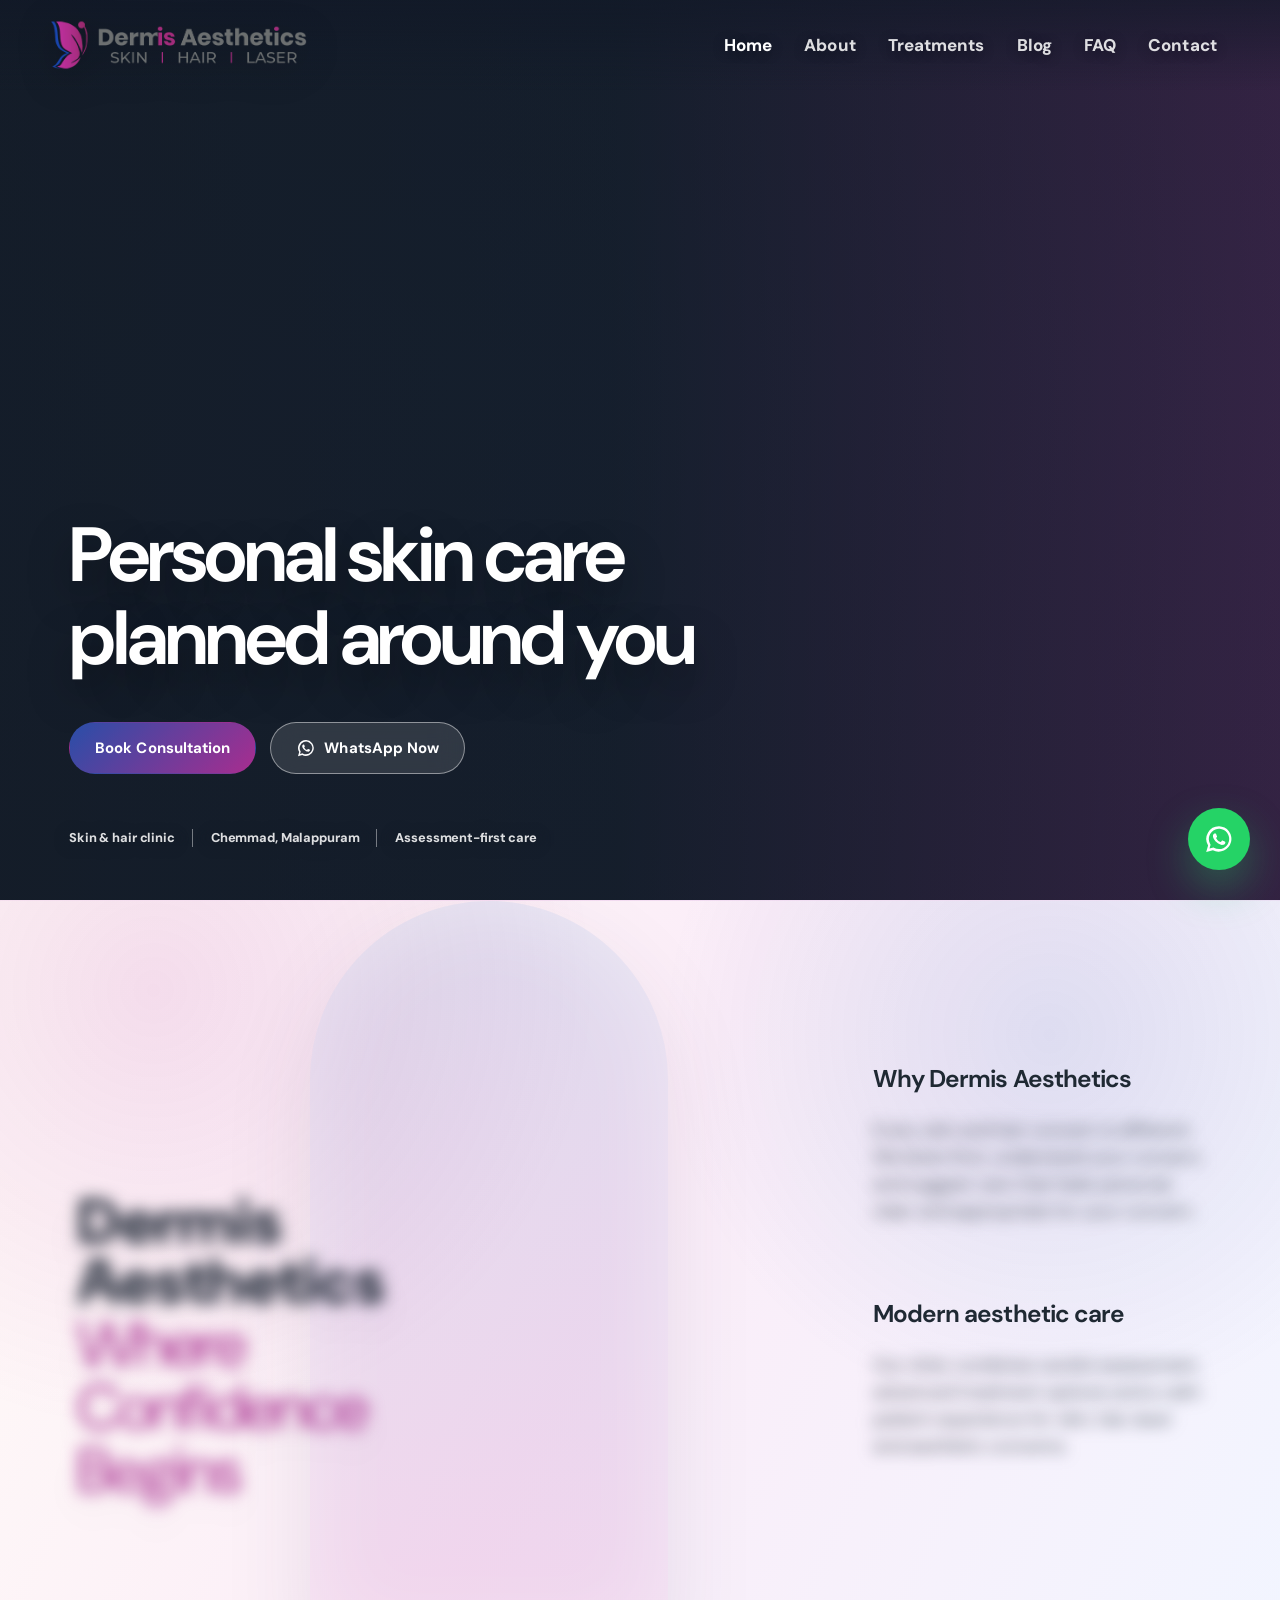
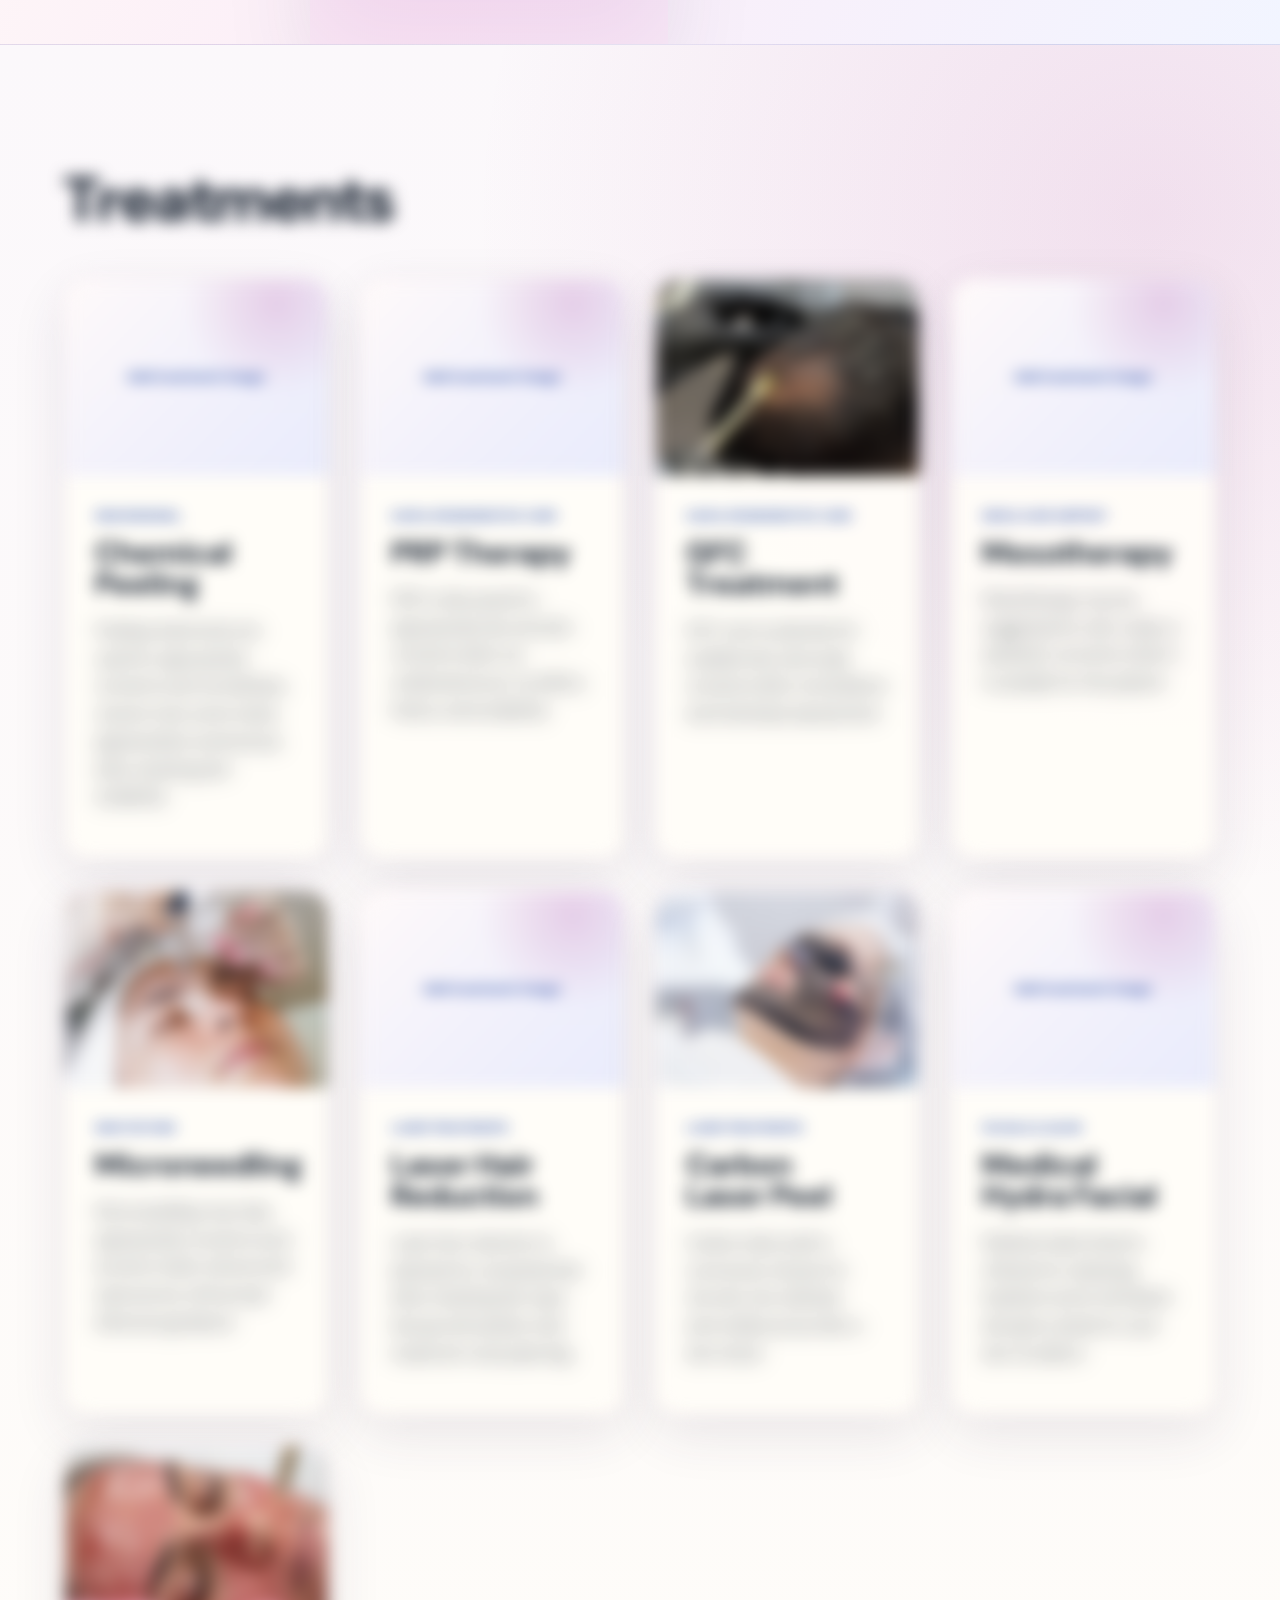
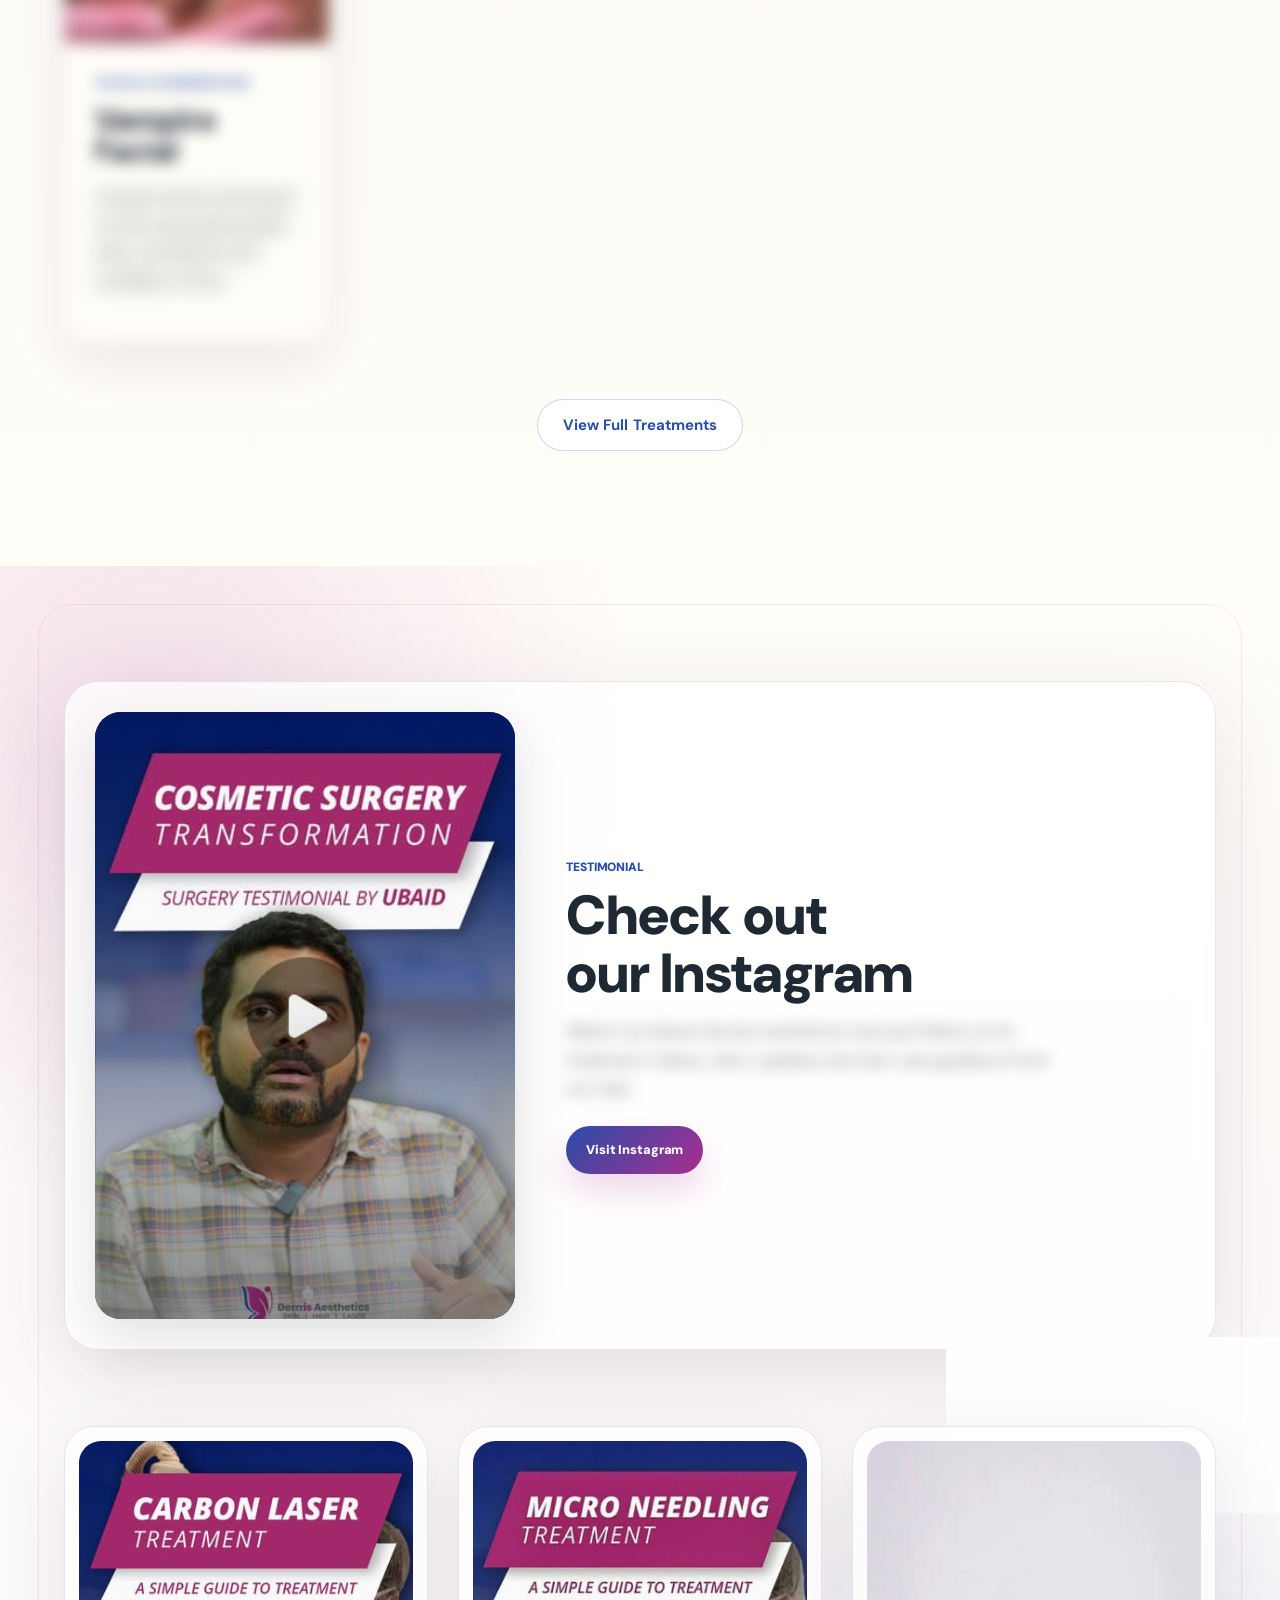
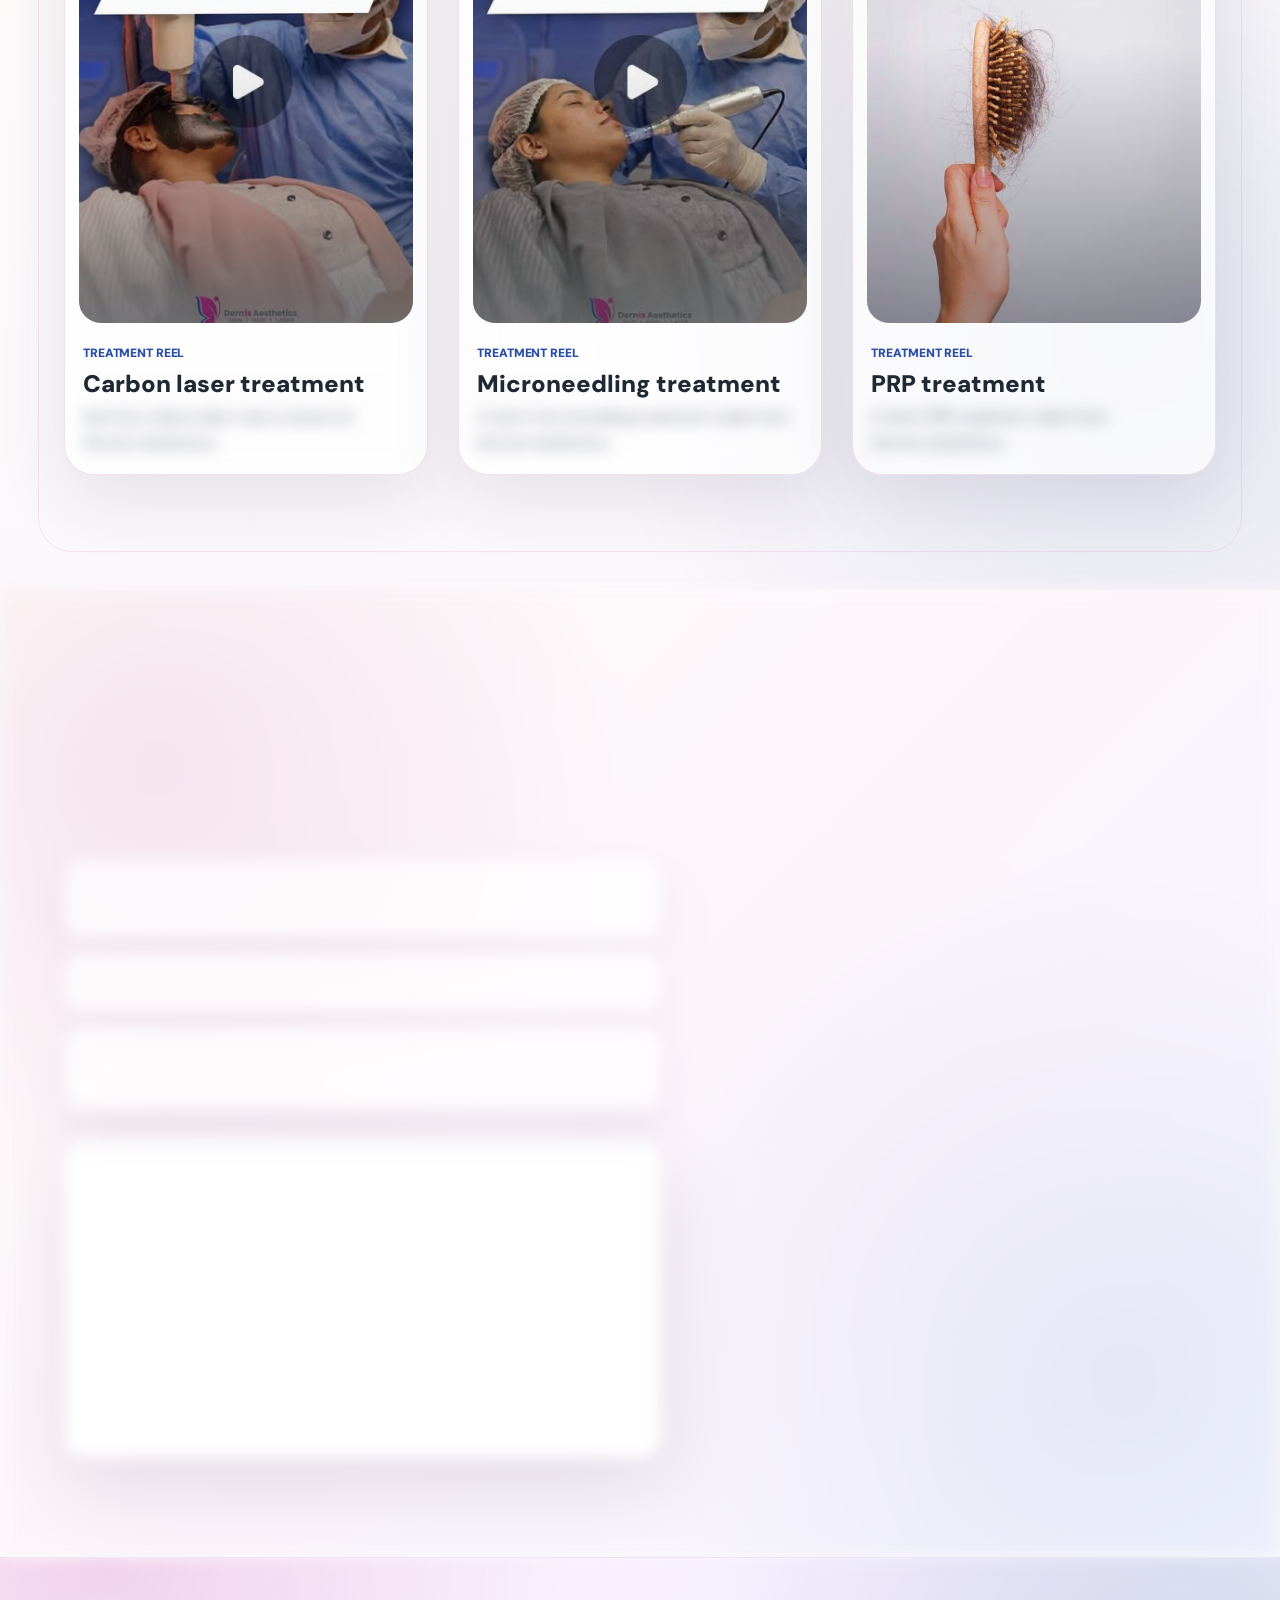
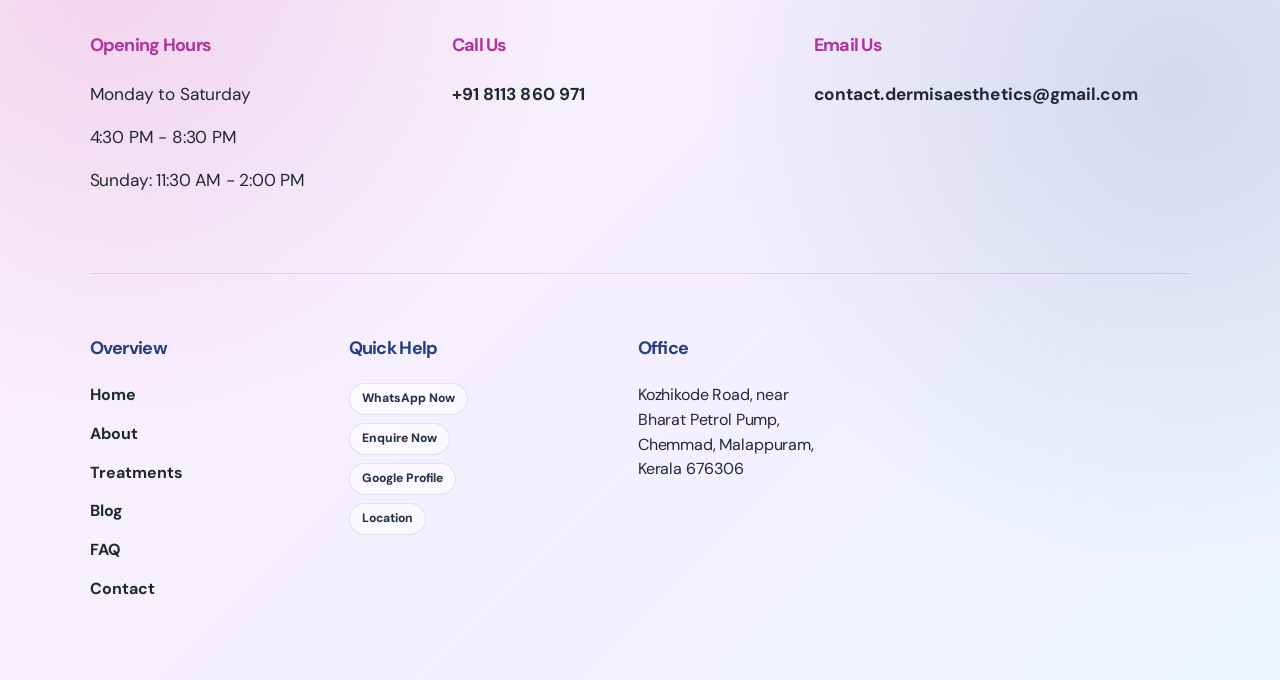
==== index.html @ 9f1a76de "Set about hero background white" ====
﻿<!DOCTYPE html>
<html lang="en">
<head>
  <meta charset="UTF-8">
  <meta name="viewport" content="width=device-width, initial-scale=1.0">
  <script>
    if (window.location.pathname.endsWith('/index.html')) {
      window.history.replaceState(null, '', window.location.pathname.replace(/index\.html$/, '') + window.location.search + window.location.hash);
    }
  </script>
  <link rel="icon" type="image/png" sizes="512x512" href="/favicon.png?v=1">
  <link rel="apple-touch-icon" sizes="180x180" href="/apple-touch-icon.png?v=1">
  <link rel="shortcut icon" href="/favicon.png?v=1">
  <title>Skin &amp; Hair Clinic in Chemmad, Malappuram | Dermis Aesthetics</title>
  <meta name="description" content="Dermis Aesthetics is a skin and hair clinic in Chemmad, Malappuram offering acne care, pigmentation treatment, dandruff care, laser hair reduction and aesthetic skin treatments.">
  <link rel="preconnect" href="https://fonts.googleapis.com">
  <link rel="preconnect" href="https://fonts.gstatic.com" crossorigin>
  <link rel="stylesheet" href="https://fonts.googleapis.com/css2?family=DM+Sans:opsz,wght@9..40,400;9..40,500;9..40,600;9..40,700;9..40,800&family=Fraunces:opsz,wght,SOFT,WONK@9..144,500..800,40..100,0..1&display=swap">
  <link rel="preconnect" href="https://images.unsplash.com">
  <link rel="preload" as="image" href="assets/images/clinic-hero-mobile.webp" media="(max-width: 760px)" fetchpriority="high">
  <link rel="stylesheet" href="assets/css/styles.css?v=236">
  <script type="application/ld+json">
    {
      "@context": "https://schema.org",
      "@type": "LocalBusiness",
      "name": "Dermis Aesthetics",
      "description": "Dermis Aesthetics is a skin, hair, laser and aesthetic clinic providing assessment-led care for acne, pigmentation, scalp concerns, skin rejuvenation and laser treatments.",
      "address": {
        "@type": "PostalAddress",
        "streetAddress": "Kozhikode Road, near Bharat Petrol Pump",
        "addressLocality": "Chemmad",
        "addressRegion": "Kerala",
        "postalCode": "676306",
        "addressCountry": "IN"
      },
      "telephone": "+91 8113 860 971",
      "areaServed": ["Chemmad", "Malappuram", "Kottakkal", "Kondotty", "Chelari", "Muniyoor", "Thalappara", "Padikkal", "Chettipadi", "Parappanangadi"],
      "url": "https://dermisaestheticsclinic.com"
    }
  </script>
</head>
<body data-page="home">
  <div id="site-root"></div>
  <script src="assets/js/site-data.js?v=266"></script>
  <script src="assets/js/app.js?v=272"></script>
</body>
</html>
---- assets/css/styles.css ----
﻿:root {
  --ink: #1f2933;
  --muted: #66707a;
  --line: #e7dce8;
  --soft: #f5e7f4;
  --surface: #fffdf8;
  --paper: #fbf8fb;
  --accent: #a82d8f;
  --accent-dark: #294ea8;
  --accent-deep: #1e3f8f;
  --gold: #b78a3b;
  --warm: #f1d6ef;
  --shadow: 0 24px 70px rgba(58, 47, 86, 0.14);
  --font-heading: "Fraunces", Georgia, serif;
  --font-body: "DM Sans", Inter, "Segoe UI", Arial, sans-serif;
}

* {
  box-sizing: border-box;
}

html,
body {
  max-width: 100%;
  overflow-x: clip;
  overscroll-behavior-x: none;
}

body {
  margin: 0;
  color: var(--ink);
  font-family: var(--font-body);
  line-height: 1.6;
  background: var(--paper);
}

a {
  color: inherit;
}

.site-header {
  position: sticky;
  top: 0;
  z-index: 10;
  display: flex;
  align-items: center;
  justify-content: space-between;
  gap: 24px;
  min-height: 84px;
  padding: 14px clamp(18px, 4vw, 64px);
  background: rgba(251, 248, 251, 0.94);
  border-bottom: 1px solid var(--line);
  box-shadow: 0 10px 34px rgba(31, 41, 51, 0.06);
  backdrop-filter: blur(14px);
  width: 100%;
}

body[data-page="home"] .site-header {
  position: absolute;
  background: transparent;
  border-bottom: 0;
  box-shadow: none;
  backdrop-filter: none;
}

body[data-page="home"] .site-header::before {
  content: "";
  position: absolute;
  inset: 0;
  z-index: -1;
  pointer-events: none;
  background: linear-gradient(180deg, rgba(17, 22, 30, 0.38), rgba(17, 22, 30, 0));
}

body[data-page="home"] .site-header .site-logo {
  filter: brightness(1.08) contrast(1.08) drop-shadow(0 8px 18px rgba(0, 0, 0, 0.28));
}

body[data-page="home"] .site-header .nav a {
  color: rgba(255, 255, 255, 0.86);
  text-shadow: 0 2px 12px rgba(0, 0, 0, 0.34);
}

body[data-page="home"] .site-header .nav a:hover,
body[data-page="home"] .site-header .nav a.active {
  color: #ffffff;
}

body[data-page="home"] .site-header .nav-cta {
  display: none !important;
}

.logo-container {
  display: inline-flex;
  align-items: center;
  justify-content: flex-start;
  min-width: 220px;
  padding: 4px 0;
  text-decoration: none;
}

.site-logo {
  display: block;
  width: auto;
  height: clamp(48px, 4vw, 56px);
  max-width: min(300px, 36vw);
  object-fit: contain;
}

.brand-copy {
  display: grid;
  gap: 2px;
  margin-left: 12px;
  line-height: 1.05;
  color: var(--charcoal, var(--ink));
}

.brand-copy strong {
  font-family: var(--font-body);
  font-size: clamp(18px, 2vw, 24px);
  font-weight: 800;
  letter-spacing: 0;
  white-space: nowrap;
}

.brand-copy em {
  font-style: normal;
  font-size: 12px;
  font-weight: 700;
  letter-spacing: 0.14em;
  text-transform: uppercase;
  color: var(--muted);
  white-space: nowrap;
}

body[data-page="home"] .site-header .brand-copy {
  color: rgba(255, 255, 255, 0.96);
  text-shadow: 0 2px 12px rgba(0, 0, 0, 0.34);
}

body[data-page="home"] .site-header .brand-copy em {
  color: rgba(255, 255, 255, 0.74);
}
.header-right {
  display: flex;
  align-items: center;
  gap: 12px;
}

.menu-toggle {
  display: none;
}

.sr-only {
  position: absolute;
  width: 1px;
  height: 1px;
  padding: 0;
  margin: -1px;
  overflow: hidden;
  clip: rect(0, 0, 0, 0);
  white-space: nowrap;
  border: 0;
}

.nav {
  display: flex;
  flex-wrap: nowrap;
  justify-content: flex-end;
  gap: 0;
}

.nav a {
  padding: 8px 9px;
  color: var(--muted);
  font-size: 14px;
  font-weight: 700;
  text-decoration: none;
}

.nav a:hover,
.nav a.active {
  color: var(--accent);
}

.nav-cta {
  display: inline-flex;
  align-items: center;
  justify-content: center;
  min-height: 42px;
  padding: 10px 14px;
  border-radius: 999px;
  color: #ffffff;
  background: linear-gradient(135deg, var(--accent-dark), var(--accent));
  font-size: 14px;
  font-weight: 800;
  text-decoration: none;
  white-space: nowrap;
}

.hero {
  min-height: 680px;
  display: grid;
  grid-template-columns: minmax(0, 1.15fr) minmax(280px, 0.85fr);
  gap: clamp(28px, 6vw, 88px);
  align-items: stretch;
  padding: clamp(64px, 9vw, 120px) clamp(18px, 5vw, 72px);
  color: var(--ink);
  background:
    radial-gradient(circle at top right, rgba(168, 45, 143, 0.18), transparent 42%),
    radial-gradient(circle at 70% 35%, rgba(41, 78, 168, 0.12), transparent 36%),
    linear-gradient(135deg, #fffdf8 0%, #f8eef7 100%);
  overflow: hidden;
}

.hero-full-cover {
  position: relative;
  min-height: calc(100vh - 84px);
  grid-template-columns: minmax(0, 860px);
  align-items: center;
  color: #ffffff;
  background: #202734;
}

.hero-video,
.hero-overlay {
  position: absolute;
  inset: 0;
}

.hero-video {
  width: 100%;
  height: 100%;
  object-fit: cover;
  z-index: 0;
}

.hero-overlay {
  z-index: 1;
  background:
    linear-gradient(90deg, rgba(31, 41, 51, 0.78), rgba(31, 41, 51, 0.48), rgba(168, 45, 143, 0.2));
}

.hero-full-cover .hero-content {
  position: relative;
  z-index: 2;
  max-width: 820px;
}

.hero-full-cover h1,
.hero-full-cover p {
  color: #ffffff;
}

.hero-full-cover .eyebrow {
  color: #f1d6ef;
}

.hero-full-cover .button.secondary {
  color: #ffffff;
  border-color: rgba(255, 255, 255, 0.46);
  background: rgba(255, 255, 255, 0.12);
}

.hero-panel {
  display: none !important;
}

.hero-content {
  display: flex;
  flex-direction: column;
  justify-content: center;
  max-width: 790px;
}

.hero h1,
.page-hero h1 {
  margin: 0;
  max-width: 930px;
  font-size: clamp(38px, 6vw, 72px);
  line-height: 1.04;
  letter-spacing: 0;
}

.hero p,
.page-hero p {
  max-width: 720px;
  font-size: 18px;
}

.eyebrow {
  margin: 0 0 14px;
  color: var(--accent);
  font-size: 13px;
  font-weight: 800;
  letter-spacing: 0;
  text-transform: uppercase;
}

.hero .eyebrow {
  color: var(--accent);
}

.actions {
  display: flex;
  flex-wrap: wrap;
  gap: 12px;
  margin-top: 30px;
}

.button {
  display: inline-flex;
  align-items: center;
  justify-content: center;
  gap: 8px;
  min-height: 46px;
  padding: 12px 18px;
  border: 1px solid transparent;
  border-radius: 999px;
  font-weight: 800;
  text-decoration: none;
}

.whatsapp-icon {
  width: 20px;
  height: 20px;
  flex: 0 0 auto;
  fill: currentColor;
}

.whatsapp-link {
  display: inline-flex;
  align-items: center;
  gap: 6px;
  color: var(--accent-dark);
  font-weight: 800;
  text-decoration: none;
}

.whatsapp-link .whatsapp-icon {
  color: #25d366;
}

.button.primary {
  color: #ffffff;
  background: linear-gradient(135deg, var(--accent-dark), var(--accent));
}

.button.primary:hover {
  background: linear-gradient(135deg, var(--accent-deep), #8e277b);
}

.whatsapp-button.primary {
  background: linear-gradient(135deg, #25d366, var(--accent-dark));
}

.whatsapp-button.primary:hover {
  background: linear-gradient(135deg, #1eb95a, var(--accent-deep));
}

.button.secondary {
  color: var(--accent-dark);
  border-color: rgba(41, 78, 168, 0.22);
  background: rgba(255, 255, 255, 0.72);
}

.button.outline {
  color: var(--accent-dark);
  border-color: rgba(168, 45, 143, 0.28);
  background: transparent;
}

.section,
.page-hero {
  padding: clamp(44px, 7vw, 86px) clamp(18px, 5vw, 72px);
  width: 100%;
  overflow: hidden;
}

.clinic-note {
  padding: 22px clamp(18px, 5vw, 72px);
  color: var(--muted);
  background: rgba(255, 253, 248, 0.86);
  border-top: 1px solid var(--line);
  border-bottom: 1px solid var(--line);
}

.clinic-note p {
  max-width: 980px;
  margin: 0;
  font-size: 16px;
}

.page-hero {
  background:
    radial-gradient(circle at top right, rgba(41, 78, 168, 0.11), transparent 36%),
    linear-gradient(135deg, var(--soft), var(--paper));
}

.about-hero {
  display: grid;
  grid-template-columns: minmax(0, 1.15fr) minmax(280px, 0.85fr);
  gap: clamp(28px, 5vw, 72px);
  align-items: center;
}

.about-hero h1 {
  max-width: 820px;
  font-size: clamp(36px, 5vw, 60px);
  line-height: 1.12;
}

.about-hero p:not(.eyebrow) {
  margin-top: 24px;
  line-height: 1.75;
}

.about-hero-image {
  display: block;
  width: 100%;
  aspect-ratio: 4 / 3;
  border-radius: 28px;
  object-fit: cover;
  box-shadow: var(--shadow);
}

.section h2,
.section h3 {
  margin-top: 0;
  line-height: 1.2;
}

.intro-grid,
.split,
.contact-grid {
  display: grid;
  grid-template-columns: minmax(0, 1fr) minmax(0, 1fr);
  gap: clamp(24px, 5vw, 72px);
  align-items: start;
}

.intro-grid h2,
.split h2,
.citation-list h2 {
  font-size: clamp(28px, 4vw, 44px);
}

.cards,
.treatment-list,
.result-grid,
.testimonial-grid {
  display: grid;
  grid-template-columns: repeat(auto-fit, minmax(260px, 1fr));
  gap: 18px;
}

.card,
.contact-card,
.info-panel,
.faq details {
  border: 1px solid var(--line);
  border-radius: 22px;
  background: rgba(255, 253, 248, 0.92);
}

.card,
.contact-card,
.info-panel {
  padding: 24px;
}

.about-content .info-panel {
  padding: 30px;
  border-radius: 26px;
  box-shadow: var(--shadow);
}

.about-content .info-panel h3 {
  font-size: 24px;
}

.about-content .info-panel a {
  color: var(--accent-dark);
  font-weight: 900;
  text-decoration: none;
}

.service-area-text {
  color: var(--muted);
}

.about-story {
  background: rgba(255, 253, 248, 0.9);
}

.about-story-copy {
  max-width: 980px;
}

.about-story-copy p {
  margin: 0 0 20px;
  color: var(--ink);
  font-size: 18px;
  line-height: 1.82;
}

.card {
  min-height: 210px;
  box-shadow: var(--shadow);
  padding: 0;
  overflow: hidden;
}

.card-media {
  position: relative;
  aspect-ratio: 16 / 10;
  overflow: hidden;
  background: linear-gradient(135deg, #f5e7f4, #e8ecfb);
}

.card-media img {
  display: block;
  width: 100%;
  height: 100%;
  object-fit: cover;
  filter: saturate(0.95) contrast(0.98);
  transition: transform 280ms ease;
}

.card-media.image-missing::before {
  content: "Add treatment image";
  position: absolute;
  inset: 0;
  display: grid;
  place-items: center;
  color: var(--accent-dark);
  font-weight: 900;
  background:
    radial-gradient(circle at 80% 12%, rgba(168, 45, 143, 0.18), transparent 34%),
    linear-gradient(135deg, rgba(255, 253, 248, 0.5), rgba(232, 236, 251, 0.86));
}

.card:hover .card-media img {
  transform: scale(1.04);
}

.treatment-visual {
  display: grid;
  place-items: center;
  align-content: center;
  gap: 10px;
  width: 100%;
  height: 100%;
  padding: 22px;
  color: var(--accent-dark);
  background:
    radial-gradient(circle at 80% 12%, rgba(168, 45, 143, 0.18), transparent 34%),
    linear-gradient(135deg, rgba(255, 253, 248, 0.5), rgba(232, 236, 251, 0.86));
}

.treatment-visual svg {
  width: 86px;
  height: 86px;
  fill: none;
  stroke: currentColor;
  stroke-width: 7;
  stroke-linecap: round;
  stroke-linejoin: round;
  transition: transform 280ms ease;
}

.treatment-visual span {
  color: var(--ink);
  font-size: 15px;
  font-weight: 900;
  text-align: center;
}

.card:hover .treatment-visual svg {
  transform: scale(1.04);
}

.card-body {
  padding: 24px;
}

.card-kicker {
  display: inline-flex;
  margin-bottom: 12px;
  color: var(--accent-dark);
  font-size: 12px;
  font-weight: 900;
  letter-spacing: 0;
  text-transform: uppercase;
}

.why-hero {
  position: relative;
  min-height: calc(100vh - 84px);
  display: grid;
  align-content: center;
  gap: clamp(32px, 5vw, 58px);
  padding: clamp(92px, 11vw, 140px) clamp(18px, 5vw, 72px) clamp(52px, 7vw, 88px);
  color: #ffffff;
  background:
    linear-gradient(180deg, rgba(31, 41, 51, 0.4), rgba(31, 41, 51, 0.72)),
    linear-gradient(90deg, rgba(41, 78, 168, 0.28), rgba(168, 45, 143, 0.26)),
    url("../images/clinic-hero.jpg") center / cover;
  overflow: hidden;
}

.why-hero::after {
  content: "";
  position: absolute;
  inset: 0;
  pointer-events: none;
  background: radial-gradient(circle at top right, rgba(168, 45, 143, 0.24), transparent 38%);
}

.why-hero-inner,
.why-grid {
  position: relative;
  z-index: 1;
}

.why-hero-inner {
  max-width: 980px;
  margin: 0 auto;
  text-align: center;
}

.why-hero-inner .eyebrow {
  color: #f1d6ef;
}

.why-hero h1 {
  margin: 0;
  font-size: clamp(42px, 7vw, 92px);
  line-height: 1.02;
}

.why-hero h1 strong {
  font-weight: 900;
}

.why-hero p:not(.eyebrow) {
  max-width: 760px;
  margin: 22px auto 0;
  color: rgba(255, 255, 255, 0.86);
  font-size: clamp(17px, 2vw, 22px);
}

.why-grid {
  display: grid;
  grid-template-columns: repeat(4, minmax(0, 1fr));
  gap: 18px;
}

.why-card {
  min-height: 250px;
  display: flex;
  flex-direction: column;
  align-items: center;
  justify-content: center;
  padding: 28px 22px;
  border: 1px solid rgba(168, 45, 143, 0.14);
  border-radius: 18px;
  text-align: center;
  background: linear-gradient(180deg, rgba(255, 255, 255, 0.96), rgba(245, 231, 244, 0.7));
  box-shadow: 0 24px 70px rgba(58, 47, 86, 0.12);
  backdrop-filter: blur(16px);
}

.why-card svg {
  width: 62px;
  height: 62px;
  margin-bottom: 18px;
  fill: none;
  stroke: var(--accent-dark);
  stroke-width: 6;
  stroke-linecap: round;
  stroke-linejoin: round;
}

.why-card h2 {
  margin: 0 0 12px;
  color: var(--ink);
  font-size: 21px;
  line-height: 1.2;
}

.why-card p {
  margin: 0;
  color: var(--muted);
  font-size: 16px;
  line-height: 1.6;
}

.why-detail {
  display: grid;
  grid-template-columns: minmax(0, 0.9fr) minmax(0, 1.1fr);
  gap: clamp(28px, 6vw, 84px);
  align-items: start;
  background: rgba(255, 253, 248, 0.9);
}

.why-detail h2 {
  max-width: 620px;
  font-size: clamp(32px, 4vw, 56px);
}

.why-detail p:not(.eyebrow) {
  margin-top: 0;
  color: var(--ink);
  font-size: 18px;
  line-height: 1.82;
}

.check-list {
  margin: 0;
  padding: 0;
  list-style: none;
}

.check-list li {
  margin-bottom: 12px;
  padding-left: 28px;
  position: relative;
}

.check-list li::before {
  position: absolute;
  left: 0;
  content: "\2713";
  color: var(--accent);
  font-weight: 800;
}

.check-list.columns {
  columns: 2;
}

.cta-band {
  color: #ffffff;
  background: var(--accent-dark);
}

.expertise-section {
  background: #ffffff;
}

.result-card,
.testimonial-card {
  padding: 22px;
  border: 1px solid var(--line);
  border-radius: 24px;
  background: rgba(255, 253, 248, 0.9);
  box-shadow: var(--shadow);
}

.result-placeholder {
  display: grid;
  grid-template-columns: 1fr 1fr;
  min-height: 190px;
  border-radius: 18px;
  overflow: hidden;
  background: linear-gradient(135deg, #f5e7f4, #e8ecfb);
}

.result-placeholder span {
  display: grid;
  place-items: center;
  color: var(--accent-dark);
  font-weight: 800;
}

.result-placeholder span + span {
  border-left: 1px solid rgba(41, 78, 168, 0.18);
}

.testimonial-card p {
  margin-top: 0;
  font-size: 17px;
}

.testimonial-card .stars {
  margin-bottom: 12px;
  color: var(--gold);
  font-size: 18px;
  letter-spacing: 0;
}

.testimonial-card span {
  display: block;
  margin-top: 6px;
  color: var(--muted);
  font-size: 13px;
  font-weight: 700;
}

.review-actions {
  display: flex;
  flex-wrap: wrap;
  gap: 12px;
  margin-top: 28px;
}

.contact-actions {
  display: flex;
  flex-wrap: wrap;
  gap: 12px;
  margin: 22px 0;
}

.hours-block {
  margin-top: 16px;
  padding: 18px;
  border: 1px solid rgba(168, 45, 143, 0.18);
  border-radius: 18px;
  background:
    radial-gradient(circle at top right, rgba(168, 45, 143, 0.08), transparent 34%),
    rgba(245, 231, 244, 0.42);
}

.clinic-hours p {
  display: grid;
  grid-template-columns: minmax(120px, 1fr) minmax(150px, auto);
  align-items: baseline;
  gap: 18px;
  margin: 8px 0 0;
  color: var(--ink);
}

.clinic-hours strong {
  color: var(--accent-dark);
}

.clinic-hours span {
  font-weight: 800;
  text-align: right;
  white-space: nowrap;
}

@media (max-width: 430px) {
  .clinic-hours p {
    grid-template-columns: 1fr;
    gap: 2px;
  }

  .clinic-hours span {
    text-align: left;
  }
}

.contact-home {
  background:
    radial-gradient(circle at top right, rgba(168, 45, 143, 0.13), transparent 34%),
    linear-gradient(135deg, #ffffff, var(--soft));
}

.map-placeholder {
  min-height: 360px;
  display: grid;
  place-items: center;
  align-content: center;
  padding: 28px;
  border: 1px dashed rgba(168, 45, 143, 0.35);
  border-radius: 28px;
  color: var(--accent-dark);
  background: rgba(255, 253, 248, 0.82);
  text-align: center;
}

.map-placeholder span {
  font-size: 24px;
  font-weight: 900;
}

.cta-band .button.primary {
  color: var(--accent-dark);
  background: #ffffff;
}

.faq {
  max-width: 900px;
}

.faq details {
  margin-bottom: 12px;
  padding: 18px 22px;
}

.faq summary {
  cursor: pointer;
  font-size: 18px;
  font-weight: 800;
}

.map-wrap iframe {
  display: block;
  width: 100%;
  min-height: 380px;
  border-radius: 28px;
  box-shadow: var(--shadow);
  position: relative;
  z-index: 1;
  background: transparent;
}

.home-map iframe {
  min-height: 460px;
}

.map-wrap {
  position: relative;
  min-height: 380px;
  border-radius: 28px;
  overflow: hidden;
  background: rgba(255, 253, 248, 0.82);
  max-width: 100%;
}

.home-map {
  min-height: 460px;
}

.map-fallback {
  position: absolute;
  inset: 0;
  z-index: 0;
  display: grid;
  place-items: center;
  align-content: center;
  gap: 12px;
  padding: 28px;
  color: var(--accent-dark);
  text-align: center;
  background:
    radial-gradient(circle at 80% 12%, rgba(168, 45, 143, 0.14), transparent 34%),
    linear-gradient(135deg, rgba(255, 253, 248, 0.8), rgba(232, 236, 251, 0.86));
}

.map-fallback strong {
  font-size: 24px;
}

.map-fallback span {
  max-width: 360px;
  color: var(--ink);
}

.site-footer {
  display: block;
  padding: 0 clamp(18px, 5vw, 72px) 46px;
  color: #ffffff;
  background: linear-gradient(135deg, #202734, #253f82 58%, #7d2870);
}

.footer-logo {
  display: block;
  width: auto;
  height: 72px;
  max-width: 300px;
  object-fit: contain;
  filter: brightness(0) invert(1);
}

.footer-top {
  display: grid;
  grid-template-columns: minmax(220px, 1fr) auto auto;
  gap: clamp(24px, 5vw, 70px);
  align-items: center;
  padding: 56px 0 42px;
  border-bottom: 1px solid rgba(255, 255, 255, 0.18);
}

.footer-nav {
  display: flex;
  flex-wrap: wrap;
  justify-content: center;
  gap: 24px;
}

.footer-cta {
  display: inline-flex;
  align-items: center;
  justify-content: center;
  min-height: 46px;
  padding: 12px 20px;
  border-radius: 8px;
  color: var(--ink);
  background: #fffdf8;
  font-weight: 800;
  text-decoration: none;
  white-space: nowrap;
}

.footer-main {
  display: grid;
  grid-template-columns: 1fr 1.1fr 0.8fr;
  gap: clamp(28px, 6vw, 90px);
  padding-top: 42px;
}

.site-footer h3,
.site-footer p {
  margin: 6px 0 0;
}

.site-footer h3 {
  margin-bottom: 22px;
  font-size: 24px;
}

.site-footer p {
  color: rgba(255, 255, 255, 0.88);
}

.site-footer a {
  color: #ffffff;
  text-decoration: none;
}

.footer-link-list {
  display: grid;
  gap: 14px;
}

.footer-hours {
  margin: 18px 0;
  padding: 16px;
  border: 1px solid rgba(255, 255, 255, 0.18);
  border-radius: 18px;
  background: rgba(255, 255, 255, 0.08);
}

.footer-hours > strong {
  display: block;
  margin-bottom: 10px;
}

.footer-hours p {
  display: grid;
  grid-template-columns: minmax(150px, 1fr) auto;
  gap: 14px;
  margin: 8px 0 0;
}

.footer-hours span {
  font-weight: 800;
}

.footer-hours em {
  font-style: normal;
  font-weight: 800;
  white-space: nowrap;
}


.service-links-section {
  background: linear-gradient(135deg, rgba(255, 255, 255, 0.96), rgba(248, 231, 246, 0.7));
}

.service-page-links {
  display: grid;
  grid-template-columns: repeat(5, minmax(0, 1fr));
  gap: 14px;
  max-width: 1180px;
  margin: 0 auto;
}

.service-page-links a {
  min-height: 74px;
  display: flex;
  align-items: center;
  justify-content: center;
  text-align: center;
  padding: 18px;
  border: 1px solid rgba(174, 43, 157, 0.16);
  border-radius: 22px;
  background: rgba(255, 255, 255, 0.82);
  color: var(--ink);
  font-weight: 800;
  text-decoration: none;
  box-shadow: 0 18px 44px rgba(33, 42, 58, 0.08);
  transition: transform 180ms ease, border-color 180ms ease, box-shadow 180ms ease;
}

.service-page-links a:hover {
  transform: translateY(-3px);
  border-color: rgba(174, 43, 157, 0.35);
  box-shadow: 0 24px 54px rgba(33, 42, 58, 0.12);
}

.service-detail .info-panel .check-list {
  margin-top: 18px;
}
@media (max-width: 900px) {
  .brand-copy {
    display: none;
  }

  body {
    width: 100%;
    overflow-x: hidden;
    touch-action: pan-y;
  }

  .site-header,
  .nav,
  .header-right,
  .footer-main,
  .footer-nav {
    justify-content: flex-start;
  }

  .site-header {
    position: static;
    display: grid;
    grid-template-columns: 1fr auto;
    align-items: center;
    gap: 12px;
    min-height: auto;
    padding: 14px 18px 14px;
  }

  body[data-page="home"] .site-header {
    position: absolute;
    left: 0;
    right: 0;
    min-height: 96px;
    padding: 16px 18px;
  }

  .footer-main {
    align-items: flex-start;
    flex-direction: column;
  }

  .header-right,
  .nav {
    flex-direction: column;
  }
  .header-right {
    grid-column: 1 / -1;
    display: none;
    width: 100%;
    gap: 0;
    padding: 12px 0 4px;
  }

  .header-right.is-open {
    display: flex;
  }

  .menu-toggle {
    display: inline-grid;
    place-items: center;
    gap: 4px;
    width: 44px;
    height: 44px;
    border: 1px solid rgba(168, 45, 143, 0.24);
    border-radius: 999px;
    color: var(--accent-dark);
    background: rgba(255, 255, 255, 0.76);
  }

  .menu-toggle span:not(.sr-only) {
    display: block;
    width: 18px;
    height: 2px;
    border-radius: 999px;
    background: currentColor;
  }

  .nav {
    width: 100%;
    gap: 0;
    overflow: visible;
    border: 1px solid var(--line);
    border-radius: 18px;
    background: rgba(255, 253, 248, 0.96);
    box-shadow: var(--shadow);
  }

  body[data-page="home"] .nav {
    border-color: rgba(255, 255, 255, 0.18);
    background: rgba(22, 27, 36, 0.82);
    box-shadow: 0 20px 54px rgba(0, 0, 0, 0.24);
    backdrop-filter: blur(16px);
  }

  .nav a {
    width: 100%;
    padding: 13px 16px;
    border-bottom: 1px solid var(--line);
    font-size: 15px;
    white-space: nowrap;
  }

  .nav a:last-child {
    border-bottom: 0;
  }

  .logo-container {
    min-width: 0;
  }

  .site-logo {
    height: clamp(38px, 10vw, 45px);
    max-width: min(250px, calc(100vw - 104px));
  }

  .nav-cta {
    display: none;
  }

  .hero {
    min-height: auto;
    grid-template-columns: 1fr;
    gap: 28px;
    padding: 38px 18px 56px;
    align-items: start;
    width: 100%;
  }

  .hero-full-cover {
    min-height: calc(100vh - 118px);
    background: #202734;
  }

  body[data-page="home"] .hero-full-cover {
    min-height: 100vh;
    padding-top: 148px;
  }

  .hero-overlay {
    background:
      linear-gradient(180deg, rgba(31, 41, 51, 0.78), rgba(31, 41, 51, 0.52), rgba(168, 45, 143, 0.28));
  }

  .hero h1 {
    max-width: 100%;
    font-size: clamp(32px, 9.6vw, 42px);
    line-height: 1.12;
    overflow-wrap: anywhere;
  }

  .hero p {
    max-width: 100%;
    font-size: 16px;
    line-height: 1.65;
  }

  .hero .eyebrow {
    font-size: 13px;
    line-height: 1.45;
    max-width: 92%;
  }

  .actions {
    display: grid;
    grid-template-columns: 1fr 1fr;
    gap: 12px;
    width: 100%;
  }

  .button {
    min-height: 50px;
    padding: 12px 16px;
    width: 100%;
    font-size: 15px;
    text-align: center;
  }

  .hero-content,
  .intro-grid,
  .split,
  .contact-grid,
  .cards,
  .treatment-list,
  .testimonial-grid,
  .map-wrap,
  .site-footer {
    max-width: 100%;
  }

  .footer-top,
  .footer-main {
    grid-template-columns: 1fr;
  }

  .footer-top {
    align-items: start;
  }

  .footer-nav {
    justify-content: start;
  }

  .footer-hours p {
    grid-template-columns: 1fr;
    gap: 2px;
  }

  .actions .button:nth-child(3) {
    grid-column: 1 / -1;
  }

  .about-hero {
    grid-template-columns: 1fr;
  }

  .intro-grid,
  .split,
  .contact-grid,
  .result-grid,
  .testimonial-grid,
  .why-detail {
    grid-template-columns: 1fr;
  }

  .why-hero {
    min-height: auto;
    padding: 104px 18px 54px;
  }

  .why-hero h1 {
    font-size: clamp(38px, 12vw, 58px);
  }

  .why-grid {
    grid-template-columns: repeat(2, minmax(0, 1fr));
    gap: 14px;
  }

  .why-card {
    min-height: 230px;
    padding: 22px 16px;
  }

  .why-card h2 {
  margin: 0 0 12px;
  color: var(--ink);
  font-size: 21px;
  line-height: 1.2;
}

  .why-card p {
  margin: 0;
  color: var(--muted);
  font-size: 16px;
  line-height: 1.6;
}

  .cards,
  .treatment-list {
    grid-template-columns: repeat(2, minmax(0, 1fr));
    gap: 14px;
  }

  .card-body {
    padding: 18px;
  }

  .card-kicker {
    font-size: 10px;
  }

  .card h3 {
    font-size: 20px;
  }

  .card p {
    font-size: 15px;
    line-height: 1.58;
  }

  .check-list.columns {
    columns: 1;
  }
}

@media (max-width: 430px) {
  .cards,
  .treatment-list,
  .why-grid {
    grid-template-columns: 1fr;
  }
}
.section-soft {
  background: rgba(245, 231, 244, 0.58);
}

.section-heading {
  max-width: 720px;
  margin-bottom: 30px;
}

.section-heading h2 {
  font-size: clamp(30px, 4vw, 48px);
}

.whatsapp-float {
  position: fixed;
  right: clamp(16px, 3vw, 30px);
  bottom: clamp(16px, 3vw, 30px);
  z-index: 39;
  width: 62px;
  height: 62px;
  display: grid;
  place-items: center;
  border: 0;
  border-radius: 999px;
  color: #ffffff;
  background: #25d366;
  box-shadow: 0 18px 42px rgba(37, 211, 102, 0.34);
  cursor: pointer;
  opacity: 0;
  transform: translateY(14px) scale(0.92);
  pointer-events: none;
  transition: opacity 220ms ease, transform 220ms ease, box-shadow 220ms ease;
}

.whatsapp-float.is-visible {
  opacity: 1;
  transform: translateY(0) scale(1);
  pointer-events: auto;
}

.whatsapp-float:hover {
  box-shadow: 0 22px 52px rgba(37, 211, 102, 0.42);
  transform: translateY(-2px) scale(1.02);
}

.whatsapp-float .whatsapp-icon {
  width: 32px;
  height: 32px;
}

.whatsapp-popup {
  position: fixed;
  right: clamp(14px, 3vw, 28px);
  bottom: clamp(14px, 3vw, 28px);
  z-index: 40;
  width: min(390px, calc(100vw - 28px));
  display: grid;
  grid-template-columns: auto 1fr;
  gap: 14px;
  padding: 18px;
  border: 1px solid rgba(37, 211, 102, 0.28);
  border-radius: 22px;
  color: var(--ink);
  background: rgba(255, 253, 248, 0.96);
  box-shadow: 0 24px 70px rgba(31, 41, 51, 0.22);
  backdrop-filter: blur(18px);
  opacity: 0;
  transform: translateY(18px) scale(0.98);
  pointer-events: none;
  transition: opacity 220ms ease, transform 220ms ease;
}

.whatsapp-popup.is-visible {
  opacity: 1;
  transform: translateY(0) scale(1);
  pointer-events: auto;
}

.whatsapp-popup-close {
  position: absolute;
  top: 10px;
  right: 10px;
  width: 30px;
  height: 30px;
  border: 0;
  border-radius: 999px;
  color: var(--muted);
  background: rgba(31, 41, 51, 0.06);
  font-size: 20px;
  line-height: 1;
  cursor: pointer;
}

.whatsapp-popup-icon {
  width: 46px;
  height: 46px;
  display: grid;
  place-items: center;
  border-radius: 999px;
  color: #ffffff;
  background: #25d366;
}

.whatsapp-popup-icon .whatsapp-icon {
  width: 24px;
  height: 24px;
}

.whatsapp-popup-copy {
  padding-right: 28px;
}

.whatsapp-popup-copy strong,
.whatsapp-popup-copy span {
  display: block;
}

.whatsapp-popup-copy strong {
  margin-bottom: 4px;
  font-size: 17px;
  line-height: 1.25;
}

.whatsapp-popup-copy span {
  color: var(--muted);
  font-size: 14px;
  line-height: 1.5;
}

.whatsapp-popup-field {
  grid-column: 1 / -1;
  display: grid;
  gap: 8px;
}

.whatsapp-popup-field span {
  color: var(--ink);
  font-size: 13px;
  font-weight: 900;
}

.whatsapp-popup-field textarea {
  width: 100%;
  min-height: 86px;
  resize: vertical;
  padding: 12px 14px;
  border: 1px solid rgba(37, 211, 102, 0.28);
  border-radius: 16px;
  color: var(--ink);
  background: rgba(255, 255, 255, 0.86);
  font: inherit;
  line-height: 1.45;
  outline: none;
}

.whatsapp-popup-field textarea:focus {
  border-color: #25d366;
  box-shadow: 0 0 0 4px rgba(37, 211, 102, 0.14);
}

.whatsapp-popup-button {
  grid-column: 1 / -1;
  display: inline-flex;
  align-items: center;
  justify-content: center;
  gap: 8px;
  min-height: 46px;
  border-radius: 999px;
  color: #ffffff;
  background: #25d366;
  font-weight: 900;
  text-decoration: none;
}

.whatsapp-popup-button .whatsapp-icon {
  width: 20px;
  height: 20px;
}

@media (max-width: 520px) {
  .whatsapp-popup {
    left: 18px;
    right: 18px;
    bottom: 18px;
    width: auto;
  }

  .whatsapp-float {
    right: 16px;
    bottom: 16px;
  }

  .whatsapp-chat-header {
    gap: 10px;
    padding: 12px;
  }

  .whatsapp-chat-avatar {
    width: 38px;
    height: 38px;
  }

  .whatsapp-chat-avatar .whatsapp-icon {
    width: 21px;
    height: 21px;
  }

  .whatsapp-chat-title strong {
    font-size: 15px;
  }

  .whatsapp-chatbox .whatsapp-popup-close {
    width: 34px;
    height: 34px;
  }

  .whatsapp-chat-body {
    min-height: 168px;
    max-height: 220px;
    padding: 12px;
    gap: 8px;
  }

  .whatsapp-bubble {
    max-width: 88%;
    padding: 8px 10px 17px;
    font-size: 13px;
    line-height: 1.4;
  }

  .whatsapp-chat-compose {
    padding: 10px;
  }

  .whatsapp-chat-input {
    min-height: 42px;
    max-height: 82px;
    padding: 10px 58px 10px 14px;
    font-size: 14px;
  }

  .whatsapp-chatbox .whatsapp-popup-button {
    right: 14px;
    bottom: 14px;
    width: 42px;
    min-width: 42px;
    height: 42px;
    min-height: 42px;
  }

  .whatsapp-chatbox .whatsapp-popup-button svg {
    width: 22px;
    height: 22px;
  }
}

.whatsapp-chatbox {
  width: min(390px, calc(100vw - 28px));
  display: flex;
  flex-direction: column;
  gap: 0;
  padding: 0;
  border: 1px solid rgba(7, 94, 84, 0.18);
  border-radius: 20px;
  background: #efe7dd;
  overflow: hidden;
  backdrop-filter: none;
}

.whatsapp-chat-header {
  display: grid;
  grid-template-columns: auto 1fr auto;
  align-items: center;
  gap: 12px;
  padding: 14px;
  color: #ffffff;
  background: #075e54;
}

.whatsapp-chat-avatar {
  width: 44px;
  height: 44px;
  display: grid;
  place-items: center;
  border-radius: 999px;
  color: #ffffff;
  background: #25d366;
}

.whatsapp-chat-avatar .whatsapp-icon {
  width: 24px;
  height: 24px;
}

.whatsapp-chat-title strong,
.whatsapp-chat-title span {
  display: block;
}

.whatsapp-chat-title strong {
  font-size: 16px;
  line-height: 1.2;
}

.whatsapp-chat-title span {
  margin-top: 2px;
  color: rgba(255, 255, 255, 0.76);
  font-size: 12px;
  line-height: 1.2;
}

.whatsapp-chatbox .whatsapp-popup-close {
  position: static;
  width: 36px;
  height: 36px;
  color: rgba(255, 255, 255, 0.9);
  background: rgba(255, 255, 255, 0.1);
}

.whatsapp-chat-body {
  min-height: 260px;
  display: flex;
  flex-direction: column;
  gap: 10px;
  padding: 18px 14px;
  background:
    radial-gradient(circle at 15% 20%, rgba(7, 94, 84, 0.06) 0 2px, transparent 3px),
    radial-gradient(circle at 85% 30%, rgba(7, 94, 84, 0.05) 0 2px, transparent 3px),
    radial-gradient(circle at 45% 75%, rgba(7, 94, 84, 0.05) 0 2px, transparent 3px),
    #efe7dd;
  background-size: 76px 76px;
}

.whatsapp-bubble {
  position: relative;
  max-width: 82%;
  padding: 10px 12px 18px;
  border-radius: 8px;
  font-size: 14px;
  line-height: 1.45;
  box-shadow: 0 1px 2px rgba(31, 41, 51, 0.1);
}

.whatsapp-bubble::after {
  content: "now";
  position: absolute;
  right: 10px;
  bottom: 4px;
  color: rgba(31, 41, 51, 0.42);
  font-size: 10px;
}

.whatsapp-bubble.incoming {
  align-self: flex-start;
  background: #ffffff;
}

.whatsapp-bubble.outgoing {
  align-self: flex-end;
  background: #dcf8c6;
}

.whatsapp-chat-compose {
  position: relative;
  display: block;
  padding: 12px;
  background: #f0f2f5;
}

.whatsapp-chat-input {
  width: 100%;
  min-height: 46px;
  max-height: 110px;
  resize: vertical;
  padding: 12px 70px 12px 14px;
  border: 0;
  border-radius: 24px;
  color: var(--ink);
  background: #ffffff;
  font: inherit;
  line-height: 1.45;
  outline: none;
}

.whatsapp-chatbox .whatsapp-popup-button {
  position: absolute;
  right: 18px;
  bottom: 18px;
  width: 48px;
  min-width: 48px;
  height: 48px;
  min-height: 48px;
  padding: 0;
  border-radius: 999px;
  background: #25d366;
  box-shadow: 0 10px 24px rgba(37, 211, 102, 0.28);
  z-index: 2;
}

.whatsapp-chatbox .whatsapp-popup-button svg {
  width: 25px;
  height: 25px;
  fill: #ffffff;
}








.reveal-ready .reveal-on-scroll {
  opacity: 0;
  transform: translateY(26px);
  filter: blur(8px);
  transition:
    opacity 720ms ease,
    transform 720ms cubic-bezier(0.2, 0.8, 0.2, 1),
    filter 720ms ease;
  transition-delay: var(--reveal-delay, 0ms);
  will-change: opacity, transform, filter;
}

.reveal-ready .reveal-on-scroll.is-visible {
  opacity: 1;
  transform: translateY(0);
  filter: blur(0);
}

@media (prefers-reduced-motion: reduce) {
  .reveal-ready .reveal-on-scroll {
    opacity: 1;
    transform: none;
    filter: none;
    transition: none;
  }
}



/* Premium typography refresh */
h1,
h2,
.why-hero h1,
.hero h1,
.page-hero h1,
.section-heading h2,
.intro-grid h2,
.split h2,
.citation-list h2 {
  font-family: var(--font-heading);
  font-weight: 400;
  letter-spacing: 0;
  line-height: 0.98;
}

.hero h1,
.page-hero h1 {
  font-size: clamp(46px, 7vw, 88px);
}

.section h2,
.section-heading h2,
.why-detail h2 {
  letter-spacing: 0;
  line-height: 1.04;
}

body,
.nav a,
.button,
.card,
.key-treatment-card,
.why-card,
.process-step,
.testimonial-card,
.whatsapp-popup {
  font-family: var(--font-body);
}

body {
  font-weight: 400;
  letter-spacing: 0;
}

p,
li,
summary,
.card-body p,
.key-treatment-card p,
.why-card p,
.process-step p {
  line-height: 1.75;
}

.eyebrow,
.card-kicker,
.key-treatment-card span,
.button,
.nav a,
.footer-nav a,
.footer-cta,
.nav-cta {
  font-weight: 800;
  letter-spacing: 0.02em;
}

.card h3,
.key-treatment-card h3,
.process-step h3,
.site-footer h3,
.info-panel h3,
.contact-card h2 {
  font-family: var(--font-body);
  font-weight: 800;
  letter-spacing: -0.01em;
}

@media (max-width: 760px) {
  .hero h1,
  .page-hero h1 {
    font-size: clamp(40px, 12vw, 56px);
    line-height: 0.98;
  }

  .section-heading h2,
  .intro-grid h2,
  .split h2,
  .citation-list h2,
  .why-detail h2 {
    font-size: clamp(34px, 10vw, 48px);
    line-height: 1.02;
  }
}

/* Brand structure refinement */
.hero-full-cover .hero-content {
  max-width: 960px;
  gap: 22px;
}

.hero-full-cover .eyebrow {
  width: fit-content;
  padding: 9px 14px;
  border: 1px solid rgba(255, 255, 255, 0.22);
  border-radius: 999px;
  background: rgba(255, 255, 255, 0.08);
  backdrop-filter: blur(12px);
}

.hero h1,
.page-hero h1 {
  font-variation-settings: "SOFT" 75, "WONK" 0;
  font-weight: 720;
  letter-spacing: -0.025em;
  line-height: 0.94;
}

.hero-full-cover h1 {
  max-width: 980px;
  font-size: clamp(54px, 7.6vw, 112px);
  text-wrap: balance;
}

.hero-full-cover .hero-content > p:not(.eyebrow) {
  max-width: 760px;
  font-size: clamp(18px, 1.7vw, 24px);
  line-height: 1.55;
  color: rgba(255, 255, 255, 0.9);
}

.section {
  padding-top: clamp(70px, 8vw, 118px);
  padding-bottom: clamp(70px, 8vw, 118px);
}

.section-heading {
  max-width: 860px;
  margin-bottom: clamp(34px, 4vw, 56px);
}

.section-heading h2,
.intro-grid h2,
.split h2,
.citation-list h2,
.why-detail h2 {
  font-family: var(--font-heading);
  font-variation-settings: "SOFT" 70, "WONK" 0;
  font-weight: 680;
  letter-spacing: -0.02em;
  line-height: 1;
  text-wrap: balance;
}

.home-intro {
  align-items: start;
  border-top: 1px solid rgba(168, 45, 143, 0.12);
  border-bottom: 1px solid rgba(168, 45, 143, 0.12);
}

.home-intro > p {
  max-width: 760px;
  font-size: clamp(18px, 1.5vw, 22px);
  line-height: 1.72;
  color: var(--muted);
}

.key-treatment-grid,
.why-home-grid,
.process-grid {
  gap: clamp(18px, 2.2vw, 28px);
}

.key-treatment-card,
.why-card,
.process-step,
.testimonial-card {
  border-radius: 18px;
  border: 1px solid rgba(168, 45, 143, 0.13);
  background: linear-gradient(180deg, rgba(255, 255, 255, 0.94), rgba(255, 251, 254, 0.82));
  box-shadow: 0 24px 70px rgba(58, 47, 86, 0.09);
}

.key-treatment-card {
  position: relative;
  min-height: 250px;
  padding: 30px;
  overflow: hidden;
}

.key-treatment-card::after {
  content: "";
  position: absolute;
  right: -36px;
  bottom: -48px;
  width: 140px;
  height: 140px;
  border-radius: 999px;
  background: radial-gradient(circle, rgba(168, 45, 143, 0.14), transparent 68%);
}

.key-treatment-card span,
.card-kicker,
.eyebrow {
  color: var(--accent-dark);
  font-size: 12px;
  font-weight: 800;
  letter-spacing: 0.12em;
  text-transform: uppercase;
}

.key-treatment-card h3 {
  margin-top: 22px;
  font-size: clamp(24px, 2vw, 32px);
  line-height: 1.08;
  letter-spacing: -0.025em;
}

.key-treatment-card p {
  margin-top: 16px;
  color: var(--muted);
  font-size: 16px;
}

.service-links-section {
  background: linear-gradient(135deg, rgba(35, 48, 70, 0.98), rgba(94, 45, 126, 0.94));
  color: #ffffff;
}

.service-links-section .eyebrow,
.service-links-section h2,
.service-links-section p {
  color: #ffffff;
}

.service-links-section .service-page-links a {
  color: #ffffff;
  border-color: rgba(255, 255, 255, 0.24);
  background: rgba(255, 255, 255, 0.08);
  backdrop-filter: blur(10px);
}

.why-card {
  padding: clamp(26px, 3vw, 38px);
}

.why-card h2 {
  font-family: var(--font-heading);
  font-size: clamp(28px, 2.5vw, 40px);
  font-weight: 650;
  letter-spacing: -0.02em;
}

.process-step {
  padding: clamp(24px, 3vw, 34px);
}

.process-step span {
  font-family: var(--font-heading);
  font-size: 46px;
  line-height: 1;
  color: rgba(168, 45, 143, 0.38);
}

.final-cta {
  border-radius: 0;
  background: linear-gradient(135deg, #22334f, #93358a);
  color: #ffffff;
}

.final-cta h2,
.final-cta p,
.final-cta .eyebrow,
.final-cta-panel strong,
.final-cta-panel span {
  color: #ffffff;
}

.final-cta-panel {
  border-color: rgba(255, 255, 255, 0.22);
  background: rgba(255, 255, 255, 0.1);
}

@media (max-width: 760px) {
  .hero-full-cover .hero-content {
    gap: 18px;
  }

  .hero-full-cover h1,
  .hero h1,
  .page-hero h1 {
    font-size: clamp(46px, 13vw, 62px);
    line-height: 0.95;
    letter-spacing: -0.018em;
  }

  .hero-full-cover .hero-content > p:not(.eyebrow) {
    font-size: 17px;
    line-height: 1.62;
  }

  .section {
    padding-top: 58px;
    padding-bottom: 58px;
  }

  .key-treatment-card {
    min-height: auto;
    padding: 24px;
  }
}


/* Homepage treatment card section */
.home-treatments-section {
  background: linear-gradient(180deg, rgba(255, 253, 248, 0.98), rgba(245, 231, 244, 0.52));
}

.home-treatment-list {
  align-items: stretch;
}

.home-treatment-list .card {
  min-height: 100%;
}

/* Patient journey scroll story */
.patient-journey-section {
  position: relative;
  overflow: clip;
  color: #ffffff;
  background:
    radial-gradient(circle at 18% 12%, rgba(168, 45, 143, 0.32), transparent 34%),
    linear-gradient(135deg, #172334 0%, #26314d 46%, #79327b 100%);
}

.patient-journey-section::before {
  content: "";
  position: absolute;
  inset: 0;
  pointer-events: none;
  background: linear-gradient(90deg, rgba(255, 255, 255, 0.08), transparent 34%, rgba(255, 255, 255, 0.06));
}

.journey-intro,
.journey-layout {
  position: relative;
  z-index: 1;
}

.journey-intro {
  max-width: 840px;
  margin-bottom: clamp(36px, 5vw, 70px);
}

.journey-intro .eyebrow,
.journey-intro h2,
.journey-intro p {
  color: #ffffff;
}

.journey-intro h2 {
  margin: 0;
  font-family: var(--font-heading);
  font-size: clamp(42px, 6vw, 84px);
  font-weight: 700;
  line-height: 0.98;
  letter-spacing: -0.025em;
  text-wrap: balance;
}

.journey-intro p:not(.eyebrow) {
  max-width: 640px;
  margin-top: 20px;
  color: rgba(255, 255, 255, 0.78);
  font-size: clamp(17px, 1.5vw, 21px);
}

.journey-layout {
  display: grid;
  grid-template-columns: minmax(360px, 0.95fr) minmax(320px, 0.75fr);
  gap: clamp(28px, 5vw, 78px);
  align-items: start;
}

.journey-visual {
  position: sticky;
  top: 112px;
  height: min(72vh, 640px);
  min-height: 460px;
  border: 1px solid rgba(255, 255, 255, 0.18);
  border-radius: 32px;
  overflow: hidden;
  box-shadow: 0 36px 100px rgba(0, 0, 0, 0.34);
  background: rgba(255, 255, 255, 0.08);
}

.journey-frame {
  position: absolute;
  inset: 0;
  width: 100%;
  height: 100%;
  object-fit: cover;
  opacity: 0;
  transform: scale(1.04);
  transition: opacity 650ms ease, transform 1200ms ease;
}

.journey-frame.is-active {
  opacity: 1;
  transform: scale(1);
}

.journey-steps {
  display: grid;
  gap: 28vh;
  padding: 8vh 0 20vh;
}

.journey-step {
  min-height: 44vh;
  display: flex;
  flex-direction: column;
  justify-content: center;
  padding: clamp(24px, 3vw, 34px);
  border: 1px solid rgba(255, 255, 255, 0.14);
  border-radius: 24px;
  background: rgba(255, 255, 255, 0.08);
  box-shadow: 0 20px 70px rgba(0, 0, 0, 0.16);
  opacity: 0.5;
  transform: translateY(16px) scale(0.98);
  transition: opacity 420ms ease, transform 420ms ease, background 420ms ease, border-color 420ms ease;
  backdrop-filter: blur(14px);
}

.journey-step.is-active {
  opacity: 1;
  transform: translateY(0) scale(1);
  border-color: rgba(255, 255, 255, 0.32);
  background: rgba(255, 255, 255, 0.14);
}

.journey-step span {
  color: #f0c5ec;
  font-size: 12px;
  font-weight: 800;
  letter-spacing: 0.14em;
  text-transform: uppercase;
}

.journey-step h3 {
  margin: 18px 0 12px;
  color: #ffffff;
  font-family: var(--font-heading);
  font-size: clamp(30px, 3vw, 48px);
  font-weight: 680;
  line-height: 1;
  letter-spacing: -0.02em;
}

.journey-step p {
  margin: 0;
  color: rgba(255, 255, 255, 0.78);
  font-size: clamp(16px, 1.35vw, 19px);
  line-height: 1.68;
}

@media (max-width: 900px) {
  .journey-layout {
    grid-template-columns: 1fr;
  }

  .journey-visual {
    top: 96px;
    height: 48vh;
    min-height: 300px;
    border-radius: 24px;
  }

  .journey-steps {
    gap: 18px;
    padding: 24px 0 0;
  }

  .journey-step {
    min-height: auto;
  }
}

@media (max-width: 520px) {
  .journey-intro h2 {
    font-size: clamp(38px, 12vw, 54px);
  }

  .journey-visual {
    min-height: 260px;
    height: 42vh;
  }
}

/* Full-bleed patient journey motion override */
.patient-journey-section {
  --journey-progress: 0;
  position: relative;
  min-height: 460vh;
  padding: 0;
  overflow: visible;
  color: #ffffff;
  background: #111827;
}

.patient-journey-section::before {
  display: none;
}

.journey-stage {
  position: sticky;
  top: 0;
  height: 100vh;
  overflow: hidden;
  isolation: isolate;
  background: #111827;
}

.journey-stage::after {
  content: "";
  position: absolute;
  inset: 0;
  z-index: 3;
  pointer-events: none;
  background:
    radial-gradient(circle at calc(12% + (var(--journey-progress) * 58%)) 54%, rgba(255, 255, 255, 0.14), transparent 20%),
    linear-gradient(90deg, rgba(13, 21, 32, 0.78) 0%, rgba(13, 21, 32, 0.36) 42%, rgba(140, 49, 126, 0.35) 100%);
}

.journey-frame {
  position: absolute;
  inset: -3vh -4vw;
  width: 108vw;
  height: 106vh;
  object-fit: cover;
  object-position: calc(45% + (var(--journey-progress) * 12%)) center;
  opacity: 0;
  filter: saturate(1.08) contrast(1.05);
  transform: translate3d(calc((var(--journey-progress) - 0.5) * -34px), 0, 0) scale(1.08);
  transition: opacity 520ms ease, transform 900ms ease, object-position 900ms ease;
  will-change: opacity, transform, object-position;
}

.journey-frame.is-active {
  opacity: 1;
  transform: translate3d(calc((var(--journey-progress) - 0.5) * -18px), 0, 0) scale(1.02);
}

.journey-shade {
  position: absolute;
  inset: 0;
  z-index: 2;
  pointer-events: none;
  background: linear-gradient(180deg, rgba(10, 16, 26, 0.48), rgba(10, 16, 26, 0.12) 42%, rgba(10, 16, 26, 0.7));
}

.journey-copy {
  position: absolute;
  left: clamp(22px, 6vw, 86px);
  bottom: clamp(34px, 8vh, 96px);
  z-index: 4;
  max-width: min(760px, 86vw);
  transform: translateY(calc(var(--journey-progress) * -22px));
}

.journey-copy .eyebrow,
.journey-copy h2,
.journey-copy p {
  color: #ffffff;
}

.journey-copy h2 {
  margin: 0;
  font-family: var(--font-heading);
  font-size: clamp(44px, 7vw, 104px);
  font-weight: 720;
  line-height: 0.94;
  letter-spacing: -0.03em;
  text-wrap: balance;
}

.journey-copy p:not(.eyebrow) {
  max-width: 640px;
  margin-top: 18px;
  color: rgba(255, 255, 255, 0.82);
  font-size: clamp(17px, 1.6vw, 22px);
  line-height: 1.62;
}

.journey-progress-line {
  position: absolute;
  left: clamp(22px, 6vw, 86px);
  right: clamp(22px, 6vw, 86px);
  bottom: 28px;
  z-index: 5;
  height: 2px;
  background: rgba(255, 255, 255, 0.22);
  overflow: hidden;
}

.journey-progress-line span {
  display: block;
  width: calc(var(--journey-progress) * 100%);
  height: 100%;
  background: linear-gradient(90deg, #ffffff, #f0c5ec, #a82d8f);
  box-shadow: 0 0 28px rgba(240, 197, 236, 0.55);
}

.journey-steps {
  position: relative;
  z-index: 6;
  display: block;
  width: min(460px, calc(100% - 32px));
  margin-left: auto;
  margin-right: clamp(16px, 5vw, 72px);
  margin-top: -380vh;
  padding: 76vh 0 82vh;
}

.journey-step {
  min-height: 86vh;
  display: flex;
  flex-direction: column;
  justify-content: center;
  padding: 0;
  border: 0;
  border-radius: 0;
  background: transparent;
  box-shadow: none;
  opacity: 0.2;
  transform: translateX(36px);
  transition: opacity 420ms ease, transform 420ms ease;
  backdrop-filter: none;
}

.journey-step.is-active {
  opacity: 1;
  transform: translateX(0);
  border-color: transparent;
  background: transparent;
}

.journey-step span {
  width: fit-content;
  padding: 8px 12px;
  border: 1px solid rgba(255, 255, 255, 0.24);
  border-radius: 999px;
  color: #ffffff;
  background: rgba(255, 255, 255, 0.12);
  backdrop-filter: blur(12px);
}

.journey-step h3 {
  margin: 18px 0 12px;
  color: #ffffff;
  font-family: var(--font-heading);
  font-size: clamp(30px, 3.4vw, 52px);
  font-weight: 690;
  line-height: 1;
  letter-spacing: -0.025em;
  text-shadow: 0 14px 38px rgba(0, 0, 0, 0.32);
}

.journey-step p {
  max-width: 430px;
  margin: 0;
  color: rgba(255, 255, 255, 0.82);
  font-size: 17px;
  line-height: 1.68;
  text-shadow: 0 10px 28px rgba(0, 0, 0, 0.28);
}

@media (max-width: 900px) {
  .patient-journey-section {
    min-height: 430vh;
  }

  .journey-copy {
    top: 112px;
    bottom: auto;
  }

  .journey-copy h2 {
    font-size: clamp(42px, 12vw, 64px);
  }

  .journey-steps {
    width: calc(100% - 36px);
    margin: -330vh 18px 0;
    padding: 70vh 0 72vh;
  }

  .journey-step {
    min-height: 78vh;
    justify-content: end;
    padding-bottom: 12vh;
  }
}

/* Patient journey removed */
.patient-journey-section,
.journey-stage,
.journey-steps,
.journey-step,
.journey-frame {
  display: none !important;
}

/* Dermis CSS character scroll story */
.dermis-scroll-story {
  --story-progress: 0;
  position: relative;
  height: 400vh;
  background: #fbf8fb;
  overflow: clip;
}

.dermis-sticky-scene {
  position: sticky;
  top: 0;
  height: 100vh;
  overflow: hidden;
  background: #fbf8fb;
}

.dermis-clinic-scene {
  position: relative;
  width: 100%;
  height: 100%;
  background:
    radial-gradient(circle at calc(18% + var(--story-progress) * 38%) 22%, rgba(168, 45, 143, 0.14), transparent 24%),
    linear-gradient(120deg, #fffdf8 0%, #f8edf7 48%, #ececff 100%);
}

.dermis-clinic-scene::before {
  content: "";
  position: absolute;
  inset: 0;
  pointer-events: none;
  background-image: linear-gradient(rgba(41, 78, 168, 0.055) 1px, transparent 1px), linear-gradient(90deg, rgba(41, 78, 168, 0.045) 1px, transparent 1px);
  background-size: 80px 80px;
  transform: translateX(calc(var(--story-progress) * -80px));
}

.dermis-clinic-scene::after {
  content: "";
  position: absolute;
  left: 0;
  right: 0;
  bottom: 0;
  height: 28%;
  z-index: 1;
  background:
    linear-gradient(to top, rgba(255, 255, 255, 0.96), rgba(255, 255, 255, 0.7)),
    repeating-linear-gradient(90deg, rgba(31, 41, 51, 0.04) 0 1px, transparent 1px 120px);
  border-top: 1px solid rgba(168, 45, 143, 0.12);
}

.dermis-clinic-sign {
  position: absolute;
  top: 13%;
  right: clamp(34px, 10vw, 140px);
  z-index: 2;
  color: var(--accent-dark);
  font-family: var(--font-heading);
  font-size: clamp(54px, 8vw, 118px);
  font-weight: 730;
  letter-spacing: -0.04em;
  transform: translateX(calc(var(--story-progress) * -24px));
}

.dermis-clinic-sign::after {
  content: "";
  position: absolute;
  left: 2px;
  bottom: -10px;
  width: 112%;
  height: 7px;
  border-radius: 999px;
  background: linear-gradient(90deg, var(--accent-dark), var(--accent));
}

.dermis-glass-door {
  position: absolute;
  left: 41%;
  top: 18%;
  width: min(260px, 21vw);
  height: 54%;
  z-index: 2;
  border: 4px solid rgba(41, 78, 168, 0.28);
  border-radius: 28px;
  background: linear-gradient(135deg, rgba(255, 255, 255, 0.55), rgba(255, 255, 255, 0.18));
  box-shadow: inset 0 0 40px rgba(255, 255, 255, 0.38), 0 28px 80px rgba(58, 47, 86, 0.12);
  backdrop-filter: blur(8px);
}

.dermis-glass-door::before {
  content: "";
  position: absolute;
  inset: 20px 50% 20px auto;
  width: 1px;
  background: rgba(41, 78, 168, 0.22);
}

.dermis-glass-door::after {
  content: "";
  position: absolute;
  right: 24px;
  top: 44%;
  width: 7px;
  height: 70px;
  border-radius: 999px;
  background: var(--accent);
}

.dermis-room-panel {
  position: absolute;
  top: 22%;
  z-index: 1;
  width: 18vw;
  height: 38vh;
  border-radius: 30px;
  background: rgba(255, 255, 255, 0.34);
  box-shadow: 0 24px 80px rgba(58, 47, 86, 0.08);
}

.dermis-room-panel-left { left: 9%; transform: translateX(calc(var(--story-progress) * -42px)); }
.dermis-room-panel-right { right: 6%; transform: translateX(calc(var(--story-progress) * 28px)); }

.dermis-reception {
  position: absolute;
  right: 7%;
  bottom: 17%;
  z-index: 3;
  width: min(520px, 42vw);
  height: 22%;
  opacity: 0;
  transform: translateY(80px);
  transition: opacity 520ms ease, transform 520ms ease;
}

.dermis-reception.show {
  opacity: 1;
  transform: translateY(0);
}

.dermis-desk-top {
  position: absolute;
  width: 100%;
  height: 29%;
  top: 0;
  background: #fffdf8;
  border-radius: 30px 30px 9px 9px;
  box-shadow: 0 10px 40px rgba(58, 47, 86, 0.12);
}

.dermis-desk-front {
  position: absolute;
  width: 100%;
  height: 78%;
  bottom: 0;
  background: linear-gradient(135deg, var(--accent-dark), #56308f 62%, var(--accent));
  border-radius: 16px 16px 34px 34px;
}

.dermis-desk-light {
  position: absolute;
  width: 88%;
  height: 8px;
  left: 6%;
  top: 34%;
  border-radius: 999px;
  background: #f0c5ec;
  box-shadow: 0 0 28px rgba(240, 197, 236, 0.7);
}

.dermis-plant {
  position: absolute;
  bottom: 18%;
  z-index: 4;
  width: 86px;
  height: 130px;
}

.dermis-plant-left { left: 7%; }
.dermis-plant-right { right: 3%; }

.dermis-plant::before {
  content: "";
  position: absolute;
  bottom: 0;
  left: 20px;
  width: 48px;
  height: 48px;
  border-radius: 0 0 18px 18px;
  background: #ede8e4;
  box-shadow: 0 10px 30px rgba(58, 47, 86, 0.12);
}

.dermis-plant::after {
  content: "";
  position: absolute;
  bottom: 36px;
  left: 0;
  width: 86px;
  height: 92px;
  background: radial-gradient(ellipse at center, #2d9464 0 26%, transparent 28%);
  background-size: 34px 42px;
}

.dermis-character {
  position: absolute;
  left: -150px;
  bottom: 17%;
  z-index: 6;
  width: 120px;
  height: 300px;
  transform-origin: bottom center;
  transition: transform 80ms linear;
}

.dermis-hair {
  position: absolute;
  top: 0;
  left: 22px;
  z-index: 1;
  width: 78px;
  height: 90px;
  border-radius: 50% 50% 44% 44%;
  background: #5e321e;
}

.dermis-head {
  position: absolute;
  top: 20px;
  left: 30px;
  z-index: 2;
  width: 62px;
  height: 68px;
  border-radius: 50%;
  background: #f2b083;
}

.dermis-eye {
  position: absolute;
  top: 26px;
  width: 8px;
  height: 8px;
  border-radius: 50%;
  background: #1f2933;
}

.dermis-eye-left { left: 18px; }
.dermis-eye-right { right: 18px; }

.dermis-smile {
  position: absolute;
  left: 21px;
  bottom: 16px;
  width: 20px;
  height: 10px;
  border-bottom: 3px solid #8f2a2a;
  border-radius: 0 0 20px 20px;
}

.dermis-neck {
  position: absolute;
  top: 84px;
  left: 52px;
  z-index: 1;
  width: 18px;
  height: 20px;
  background: #eda273;
}

.dermis-body {
  position: absolute;
  top: 100px;
  left: 28px;
  z-index: 2;
  width: 68px;
  height: 92px;
}

.dermis-shirt {
  position: absolute;
  left: 18px;
  z-index: 2;
  width: 34px;
  height: 86px;
  border-radius: 12px;
  background: #ffffff;
}

.dermis-blazer {
  position: absolute;
  z-index: 1;
  width: 68px;
  height: 92px;
  border-radius: 18px 18px 12px 12px;
  background: linear-gradient(180deg, #f0d9be, #d7ad84);
}

.dermis-arm {
  position: absolute;
  top: 115px;
  z-index: 1;
  width: 18px;
  height: 90px;
  border-radius: 20px;
  background: #f2b083;
  transform-origin: top center;
}

.dermis-arm-left { left: 18px; transform: rotate(18deg); }
.dermis-arm-right { right: 18px; transform: rotate(-18deg); }

.dermis-leg {
  position: absolute;
  top: 186px;
  z-index: 1;
  width: 22px;
  height: 90px;
  border-radius: 16px;
  background: #1f66a8;
  transform-origin: top center;
}

.dermis-leg-left { left: 38px; }
.dermis-leg-right { right: 38px; }

.dermis-shoe {
  position: absolute;
  top: 270px;
  z-index: 2;
  width: 38px;
  height: 18px;
  border: 2px solid #ddd;
  border-radius: 20px;
  background: #ffffff;
}

.dermis-shoe-left { left: 25px; }
.dermis-shoe-right { right: 25px; }

.dermis-character.walking .dermis-leg-left { animation: dermisWalkLeft 0.45s infinite alternate ease-in-out; }
.dermis-character.walking .dermis-leg-right { animation: dermisWalkRight 0.45s infinite alternate ease-in-out; }
.dermis-character.walking .dermis-arm-left { animation: dermisArmLeft 0.45s infinite alternate ease-in-out; }
.dermis-character.walking .dermis-arm-right { animation: dermisArmRight 0.45s infinite alternate ease-in-out; }

@keyframes dermisWalkLeft { from { transform: rotate(18deg); } to { transform: rotate(-18deg); } }
@keyframes dermisWalkRight { from { transform: rotate(-18deg); } to { transform: rotate(18deg); } }
@keyframes dermisArmLeft { from { transform: rotate(-16deg); } to { transform: rotate(18deg); } }
@keyframes dermisArmRight { from { transform: rotate(16deg); } to { transform: rotate(-18deg); } }

.dermis-step-copy {
  position: absolute;
  left: clamp(20px, 7vw, 96px);
  bottom: clamp(32px, 10vh, 110px);
  z-index: 10;
  max-width: 440px;
  padding: 28px;
  border: 1px solid rgba(255, 255, 255, 0.52);
  border-radius: 28px;
  background: rgba(255, 255, 255, 0.76);
  box-shadow: 0 22px 70px rgba(58, 47, 86, 0.13);
  backdrop-filter: blur(16px);
}

.dermis-step-copy span {
  color: var(--accent);
  font-size: 12px;
  font-weight: 800;
  letter-spacing: 0.13em;
  text-transform: uppercase;
}

.dermis-step-copy h2 {
  margin: 10px 0 0;
  color: var(--accent-dark);
  font-family: var(--font-heading);
  font-size: clamp(30px, 3.2vw, 44px);
  line-height: 1;
  letter-spacing: -0.02em;
}

.dermis-step-copy p {
  margin: 12px 0 0;
  color: var(--muted);
  font-size: 17px;
  line-height: 1.58;
}

@media (max-width: 768px) {
  .dermis-scroll-story { height: 360vh; }
  .dermis-clinic-sign { top: 10%; right: 8%; font-size: 48px; }
  .dermis-glass-door { left: 34%; width: 34%; }
  .dermis-room-panel { display: none; }
  .dermis-reception { width: 82%; right: 9%; bottom: 14%; }
  .dermis-character { width: 90px; height: 240px; bottom: 18%; }
  .dermis-character { scale: 0.82; }
  .dermis-step-copy { left: 5vw; right: 5vw; bottom: 5vh; max-width: none; }
}

/* CSS character scroll story removed */
.dermis-scroll-story,
.dermis-sticky-scene,
.dermis-clinic-scene,
.dermis-character,
.dermis-step-copy {
  display: none !important;
}

/* Final premium polish pass */
:root {
  --section-max: 1180px;
  --radius-premium: 24px;
}

body {
  text-rendering: optimizeLegibility;
  -webkit-font-smoothing: antialiased;
  font-feature-settings: "kern" 1, "liga" 1;
}

h1,
h2,
h3,
.page-hero h1,
.hero-full-cover h1,
.section-heading h2 {
  text-wrap: balance;
}

p,
.card-body p,
.about-story-copy p,
.contact-card p,
.testimonial-card p {
  text-wrap: pretty;
}

.site-header {
  min-height: 88px;
}

body[data-page="home"] .site-header {
  background: linear-gradient(180deg, rgba(20, 21, 30, 0.28), rgba(20, 21, 30, 0));
}

.site-logo {
  height: clamp(52px, 4.2vw, 62px);
}

.nav a,
.nav-cta,
.button,
.footer-cta {
  letter-spacing: 0.005em;
}

.hero-full-cover {
  min-height: clamp(720px, 92vh, 920px);
}

.hero-full-cover .hero-content {
  max-width: 940px;
  padding-top: clamp(128px, 15vh, 170px);
  padding-bottom: clamp(76px, 12vh, 130px);
}

.hero-full-cover h1 {
  max-width: 920px;
  margin-top: 18px;
  font-family: var(--font-heading);
  font-size: clamp(58px, 7.4vw, 112px);
  font-weight: 760;
  line-height: 0.92;
  letter-spacing: 0;
}

.hero-full-cover p {
  max-width: 820px;
  margin-top: 24px;
  font-size: clamp(18px, 1.45vw, 23px);
  line-height: 1.62;
}

.eyebrow {
  letter-spacing: 0.08em;
  line-height: 1.35;
}

.section {
  padding-top: clamp(82px, 9vw, 132px);
  padding-bottom: clamp(82px, 9vw, 132px);
}

.section-heading {
  max-width: 860px;
  margin-bottom: clamp(30px, 4vw, 54px);
}

.section-heading h2,
.page-hero h1,
.about-content h2,
.final-cta h2 {
  font-family: var(--font-heading);
  font-weight: 720;
  letter-spacing: 0;
  line-height: 1.02;
}

.section-heading p,
.page-hero p,
.home-intro p,
.why-detail p,
.doctor-trust-section p {
  color: var(--muted);
  font-size: clamp(17px, 1.25vw, 20px);
  line-height: 1.72;
}

.home-intro,
.clinic-note {
  border-top: 1px solid rgba(168, 45, 143, 0.08);
  border-bottom: 1px solid rgba(168, 45, 143, 0.08);
}

.home-treatment-list,
.treatment-list {
  gap: clamp(20px, 2.4vw, 34px);
}

.home-treatment-list .card,
.treatment-list .card {
  min-height: 100%;
  border: 1px solid rgba(168, 45, 143, 0.12);
  border-radius: var(--radius-premium);
  background: rgba(255, 253, 248, 0.93);
  box-shadow: 0 18px 52px rgba(58, 47, 86, 0.11);
  transition: transform 220ms ease, box-shadow 220ms ease, border-color 220ms ease;
}

.home-treatment-list .card:hover,
.treatment-list .card:hover {
  transform: translateY(-6px);
  border-color: rgba(168, 45, 143, 0.22);
  box-shadow: 0 28px 72px rgba(58, 47, 86, 0.16);
}

.card-media {
  aspect-ratio: 4 / 3;
  overflow: hidden;
  background: linear-gradient(135deg, #fff7fb, #f0e9ff);
}

.card-media img {
  width: 100%;
  height: 100%;
  object-fit: cover;
  transform: scale(1.01);
  transition: transform 420ms ease;
}

.card:hover .card-media img {
  transform: scale(1.055);
}

.card-body {
  padding: clamp(22px, 2.35vw, 32px);
}

.card-kicker {
  margin-bottom: 12px;
  color: var(--accent-dark);
  font-size: 12px;
  letter-spacing: 0.075em;
}

.card-body h3 {
  margin-bottom: 16px;
  font-family: var(--font-heading);
  font-size: clamp(25px, 2vw, 32px);
  font-weight: 720;
  line-height: 1.06;
}

.card-body p {
  color: #3f4854;
  font-size: 16.5px;
  line-height: 1.72;
}

.service-page-links a,
.why-card,
.process-step,
.testimonial-card,
.info-panel,
.contact-card,
.final-cta-panel {
  border-color: rgba(168, 45, 143, 0.13);
  box-shadow: 0 18px 54px rgba(58, 47, 86, 0.1);
}

.button,
.nav-cta,
.footer-cta {
  min-height: 52px;
  padding-inline: 25px;
  border-radius: 999px;
  font-size: 15px;
  font-weight: 800;
  transition: transform 180ms ease, box-shadow 180ms ease, background 180ms ease;
}

.button:hover,
.nav-cta:hover,
.footer-cta:hover {
  transform: translateY(-2px);
}

.final-cta {
  align-items: center;
  gap: clamp(28px, 5vw, 72px);
}

.whatsapp-chatbox {
  width: min(430px, calc(100vw - 28px));
  overflow: hidden;
}

.whatsapp-chat-body {
  min-height: 230px;
}

.whatsapp-chat-compose {
  gap: 10px;
}

.whatsapp-chat-input {
  min-height: 54px;
  max-height: 112px;
}

.whatsapp-popup-button {
  flex: 0 0 58px;
  width: 58px;
  height: 58px;
}

.patient-journey-section,
.dermis-scroll-story,
.dermis-sticky-scene,
.dermis-clinic-scene,
.dermis-character,
.dermis-step-copy {
  display: none !important;
}

@media (max-width: 900px) {
  .site-header {
    min-height: 78px;
    padding: 12px 18px;
  }

  .site-logo {
    height: clamp(40px, 10vw, 48px);
    max-width: min(245px, 66vw);
  }

  .menu-toggle {
    width: 52px;
    height: 52px;
    border-radius: 50%;
  }

  .hero-full-cover {
    min-height: 100svh;
  }

  .hero-full-cover .hero-content {
    padding: clamp(116px, 20vh, 150px) 20px 54px;
  }

  .hero-full-cover h1 {
    max-width: 12ch;
    font-size: clamp(49px, 15vw, 76px);
    line-height: 0.95;
  }

  .hero-full-cover p {
    max-width: 94vw;
    margin-top: 20px;
    font-size: 17px;
    line-height: 1.68;
  }

  .hero-full-cover .actions,
  .final-cta .actions,
  .contact-actions {
    display: grid;
    grid-template-columns: 1fr;
    gap: 12px;
    width: 100%;
  }

  .hero-full-cover .actions .button,
  .final-cta .actions .button,
  .contact-actions .button {
    width: 100%;
    justify-content: center;
  }

  .section {
    padding: 68px 20px;
  }

  .section-heading {
    margin-bottom: 28px;
  }

  .section-heading h2,
  .page-hero h1,
  .about-content h2,
  .final-cta h2 {
    font-size: clamp(34px, 10vw, 48px);
    line-height: 1.06;
  }

  .home-treatment-list,
  .treatment-list {
    grid-template-columns: 1fr;
  }

  .card-media {
    aspect-ratio: 16 / 10;
  }

  .whatsapp-chatbox {
    right: 14px;
    bottom: 82px;
    max-height: min(560px, calc(100svh - 118px));
    border-radius: 22px;
  }

  .whatsapp-chat-header {
    padding: 15px 16px;
  }

  .whatsapp-chat-body {
    min-height: 178px;
    max-height: 238px;
    padding: 16px;
  }

  .whatsapp-bubble {
    max-width: 86%;
    font-size: 14.5px;
    line-height: 1.45;
  }

  .whatsapp-chat-compose {
    padding: 12px 14px 14px;
  }

  .whatsapp-popup-button {
    flex-basis: 54px;
    width: 54px;
    height: 54px;
  }
}

@media (max-width: 460px) {
  .hero-full-cover h1 {
    font-size: clamp(43px, 14vw, 60px);
  }

  .eyebrow {
    font-size: 12px;
    letter-spacing: 0.065em;
  }

  .button,
  .nav-cta,
  .footer-cta {
    min-height: 50px;
    padding-inline: 20px;
    font-size: 14px;
  }
}

/* Final CTA layout correction */
.final-cta {
  display: grid !important;
  grid-template-columns: minmax(0, 1.25fr) minmax(300px, 0.75fr);
  align-items: center;
  width: 100%;
  padding: clamp(58px, 7vw, 92px) clamp(24px, 5vw, 72px) !important;
  overflow: hidden;
}

.final-cta > div:first-child {
  max-width: 760px;
  min-width: 0;
}

.final-cta .actions {
  margin-top: 28px;
}

.final-cta-panel {
  justify-self: end;
  display: grid;
  gap: 12px;
  width: min(100%, 390px);
  padding: 28px !important;
  border: 1px solid rgba(255, 255, 255, 0.24) !important;
  border-radius: 24px;
  background: rgba(255, 255, 255, 0.12) !important;
  box-shadow: 0 24px 70px rgba(16, 18, 27, 0.18) !important;
  backdrop-filter: blur(16px);
}

.final-cta-panel strong {
  display: block;
  font-size: clamp(22px, 2vw, 30px);
  line-height: 1.12;
  letter-spacing: 0;
}

.final-cta-panel span {
  display: block;
  color: rgba(255, 255, 255, 0.82) !important;
  font-size: 15.5px;
  line-height: 1.65;
}

@media (max-width: 900px) {
  .final-cta {
    grid-template-columns: 1fr;
    gap: 30px;
    padding: 58px 20px !important;
  }

  .final-cta-panel {
    justify-self: stretch;
    width: 100%;
  }
}

/* Remove final CTA call button */
.final-cta .call-button,
.final-cta a[href^="tel:"] {
  display: none !important;
}

/* 10/10 finishing pass: refined flow, footer and conversion rhythm */
.home-treatments-section {
  position: relative;
  background:
    radial-gradient(circle at 90% 8%, rgba(168, 45, 143, 0.12), transparent 30%),
    linear-gradient(180deg, #fbf8fb 0%, #fffdf8 100%);
}

.home-treatments-section .section-heading {
  margin-left: auto;
  margin-right: auto;
  text-align: center;
}

.home-treatments-section .section-actions {
  margin-top: clamp(34px, 5vw, 56px);
  text-align: center;
}

.home-treatment-list .card:nth-child(n + 10) {
  display: none;
}

.home-treatment-list {
  max-width: 1180px;
  margin-inline: auto;
}

.home-treatment-list .card {
  display: flex;
  flex-direction: column;
}

.home-treatment-list .card-body {
  flex: 1;
}

.why-home-section,
.process-section {
  background: #fffdf8;
}

.doctor-trust-section {
  background:
    linear-gradient(135deg, rgba(35, 49, 78, 0.95), rgba(137, 42, 126, 0.92)),
    url("../images/clinic-hero.jpg") center / cover;
  color: #ffffff;
}

.doctor-trust-section h2,
.doctor-trust-section p,
.doctor-trust-section .eyebrow {
  color: #ffffff !important;
}

.doctor-trust-section > div {
  max-width: 760px;
}

.testimonial-grid {
  max-width: 1080px;
  margin-inline: auto;
}

.testimonial-card {
  position: relative;
  overflow: hidden;
}

.testimonial-card::before {
  content: "";
  position: absolute;
  inset: 0 0 auto;
  height: 4px;
  background: linear-gradient(90deg, var(--accent-dark), var(--accent));
}

.review-actions {
  margin-top: 34px;
}

.final-cta {
  min-height: auto;
  background:
    radial-gradient(circle at 86% 20%, rgba(255,255,255,0.13), transparent 28%),
    linear-gradient(135deg, #1f2d4a 0%, #3a3d88 45%, #91348a 100%) !important;
}

.final-cta .button.secondary {
  color: #ffffff;
  border-color: rgba(255,255,255,0.44);
  background: rgba(255,255,255,0.1);
  backdrop-filter: blur(12px);
}

.final-cta-link {
  display: inline-flex;
  align-items: center;
  justify-content: center;
  width: fit-content;
  min-height: 42px;
  margin-top: 6px;
  padding: 10px 16px;
  border: 1px solid rgba(255,255,255,0.28);
  border-radius: 999px;
  color: #ffffff;
  font-weight: 800;
  text-decoration: none;
  background: rgba(255,255,255,0.1);
}

.site-footer {
  padding-bottom: 34px;
  background:
    radial-gradient(circle at 12% 8%, rgba(255,255,255,0.11), transparent 30%),
    linear-gradient(135deg, #182237 0%, #253f82 58%, #7d2870 100%);
}

.footer-top {
  grid-template-columns: minmax(220px, 1fr) minmax(280px, auto);
}

.footer-top .footer-cta {
  display: none;
}

.footer-main {
  grid-template-columns: 1.05fr 1fr 1fr;
  align-items: start;
}

.footer-main section {
  min-width: 0;
}

.site-footer h3 {
  font-family: var(--font-heading);
  font-weight: 700;
  line-height: 1.05;
}

.footer-actions {
  display: flex;
  flex-wrap: wrap;
  gap: 10px;
  margin-top: 18px;
}

.footer-actions a {
  display: inline-flex;
  align-items: center;
  justify-content: center;
  min-height: 42px;
  padding: 10px 16px;
  border: 1px solid rgba(255,255,255,0.22);
  border-radius: 999px;
  background: rgba(255,255,255,0.1);
  font-size: 14px;
  font-weight: 800;
}

@media (max-width: 900px) {
  .home-treatment-list .card:nth-child(n + 7) {
    display: none;
  }

  .home-treatments-section .section-heading {
    text-align: left;
  }

  .doctor-trust-section {
    background-position: center;
  }

  .final-cta-panel {
    gap: 10px;
    padding: 22px !important;
  }

  .final-cta-link {
    width: 100%;
  }

  .footer-top,
  .footer-main {
    grid-template-columns: 1fr;
  }

  .footer-nav {
    justify-content: flex-start;
    gap: 12px 18px;
  }

  .footer-main {
    gap: 28px;
  }
}

/* Premium Why Choose section redesign */
.why-home-section {
  position: relative;
  overflow: hidden;
  background:
    radial-gradient(circle at 8% 18%, rgba(168, 45, 143, 0.13), transparent 28%),
    radial-gradient(circle at 92% 12%, rgba(41, 78, 168, 0.12), transparent 30%),
    linear-gradient(180deg, #fffdf8 0%, #fbf8fb 100%) !important;
}

.why-home-section::before {
  content: "";
  position: absolute;
  inset: clamp(18px, 3vw, 42px);
  pointer-events: none;
  border: 1px solid rgba(168, 45, 143, 0.09);
  border-radius: 32px;
}

.why-home-section .section-heading {
  position: relative;
  z-index: 1;
  display: grid;
  grid-template-columns: minmax(0, 0.9fr) minmax(260px, 0.55fr);
  gap: clamp(24px, 5vw, 72px);
  align-items: end;
  max-width: 1180px;
  margin-left: auto;
  margin-right: auto;
}

.why-home-section .section-heading::after {
  content: "A calm clinic experience, thoughtful assessment and clear care planning from the first conversation.";
  color: var(--muted);
  font-family: var(--font-body);
  font-size: clamp(17px, 1.25vw, 20px);
  font-weight: 500;
  line-height: 1.72;
}

.why-home-grid {
  position: relative;
  z-index: 1;
  display: grid;
  grid-template-columns: repeat(4, minmax(0, 1fr));
  gap: 18px;
  max-width: 1180px;
  margin: 0 auto;
}

.why-card {
  position: relative;
  isolation: isolate;
  min-height: 315px;
  display: flex;
  flex-direction: column;
  align-items: flex-start !important;
  justify-content: space-between;
  padding: clamp(24px, 2.4vw, 34px) !important;
  overflow: hidden;
  text-align: left !important;
  border: 1px solid rgba(168, 45, 143, 0.14) !important;
  border-radius: 28px !important;
  background:
    linear-gradient(145deg, rgba(255, 255, 255, 0.94), rgba(250, 241, 250, 0.82));
  box-shadow: 0 24px 70px rgba(58, 47, 86, 0.1) !important;
  transition: transform 220ms ease, box-shadow 220ms ease, border-color 220ms ease;
}

.why-card::before {
  content: "";
  position: absolute;
  inset: auto -18% -32% 34%;
  z-index: -1;
  height: 150px;
  border-radius: 999px;
  background: radial-gradient(circle, rgba(168, 45, 143, 0.16), transparent 70%);
}

.why-card:hover {
  transform: translateY(-7px);
  border-color: rgba(168, 45, 143, 0.26) !important;
  box-shadow: 0 34px 90px rgba(58, 47, 86, 0.16) !important;
}

.why-card-top {
  width: 100%;
  display: flex;
  align-items: center;
  justify-content: space-between;
  gap: 18px;
  margin-bottom: clamp(26px, 4vw, 48px);
}

.why-number {
  color: rgba(31, 41, 51, 0.34);
  font-family: var(--font-heading);
  font-size: clamp(38px, 4vw, 58px);
  font-weight: 760;
  line-height: 0.9;
}

.why-icon {
  display: inline-grid;
  place-items: center;
  width: 62px;
  height: 62px;
  border-radius: 20px;
  color: #ffffff;
  background: linear-gradient(135deg, var(--accent-dark), var(--accent));
  box-shadow: 0 16px 32px rgba(41, 78, 168, 0.22);
}

.why-icon svg,
.why-card > svg {
  width: 34px !important;
  height: 34px !important;
  margin: 0 !important;
  color: inherit !important;
  stroke: currentColor;
  stroke-width: 6;
  fill: none;
}

.why-card h2 {
  margin: auto 0 0 !important;
  max-width: 10ch;
  color: var(--ink);
  font-family: var(--font-heading);
  font-size: clamp(28px, 2.35vw, 38px) !important;
  font-weight: 760 !important;
  line-height: 1.02 !important;
  letter-spacing: 0 !important;
}

.why-card p {
  margin-top: 18px !important;
  color: #59636f !important;
  font-size: 15.5px !important;
  line-height: 1.68 !important;
}

.why-card:nth-child(1),
.why-card:nth-child(4) {
  background:
    linear-gradient(145deg, rgba(255, 255, 255, 0.95), rgba(239, 242, 255, 0.82));
}

.why-card:nth-child(2) .why-icon,
.why-card:nth-child(3) .why-icon {
  background: linear-gradient(135deg, #294ea8, #a82d8f);
}

@media (max-width: 1100px) {
  .why-home-grid {
    grid-template-columns: repeat(2, minmax(0, 1fr));
  }
}

@media (max-width: 760px) {
  .why-home-section .section-heading {
    grid-template-columns: 1fr;
    gap: 14px;
  }

  .why-home-section .section-heading::after {
    font-size: 16px;
  }

  .why-home-grid {
    grid-template-columns: 1fr;
    gap: 16px;
  }

  .why-card {
    min-height: 250px;
    border-radius: 24px !important;
  }

  .why-card-top {
    margin-bottom: 24px;
  }

  .why-card h2 {
    max-width: 14ch;
  }
}

/* Why Choose section: calm premium split model */
.why-home-section {
  position: relative;
  overflow: hidden;
  color: #ffffff;
  background:
    linear-gradient(135deg, rgba(24, 34, 55, 0.94), rgba(36, 58, 112, 0.88) 52%, rgba(126, 40, 112, 0.9)),
    url("../images/clinic-hero.jpg") center / cover !important;
}

.why-home-section::before {
  content: "";
  position: absolute;
  inset: 0;
  pointer-events: none;
  background: radial-gradient(circle at 78% 20%, rgba(255,255,255,0.16), transparent 32%);
  border: 0;
  border-radius: 0;
}

.why-home-section .section-heading {
  position: relative;
  z-index: 1;
  display: block;
  max-width: 780px;
  margin-left: 0;
  margin-right: 0;
}

.why-home-section .section-heading::after {
  display: none;
}

.why-home-section .eyebrow,
.why-home-section .section-heading h2 {
  color: #ffffff !important;
}

.why-home-section .section-heading h2 {
  max-width: 720px;
}

.why-home-grid {
  position: relative;
  z-index: 1;
  display: grid;
  grid-template-columns: minmax(280px, 0.88fr) minmax(420px, 1.12fr);
  gap: clamp(24px, 5vw, 72px);
  align-items: stretch;
  max-width: 1180px;
  margin: 0 auto;
}

.why-panel {
  display: flex;
  flex-direction: column;
  justify-content: flex-end;
  min-height: 420px;
  padding: clamp(30px, 4vw, 46px);
  border: 1px solid rgba(255,255,255,0.2);
  border-radius: 30px;
  background: rgba(255,255,255,0.1);
  box-shadow: 0 30px 90px rgba(0,0,0,0.22);
  backdrop-filter: blur(18px);
}

.why-panel span {
  width: fit-content;
  margin-bottom: auto;
  padding: 9px 14px;
  border: 1px solid rgba(255,255,255,0.22);
  border-radius: 999px;
  color: rgba(255,255,255,0.82);
  font-size: 12px;
  font-weight: 800;
  letter-spacing: 0.07em;
  text-transform: uppercase;
}

.why-panel strong {
  display: block;
  max-width: 430px;
  color: #ffffff;
  font-family: var(--font-heading);
  font-size: clamp(34px, 3.6vw, 54px);
  font-weight: 730;
  line-height: 1;
}

.why-panel p {
  max-width: 420px;
  margin: 20px 0 0;
  color: rgba(255,255,255,0.78);
  font-size: 17px;
  line-height: 1.68;
}

.why-feature-list {
  display: grid;
  gap: 14px;
}

.why-card {
  min-height: 0 !important;
  display: grid !important;
  grid-template-columns: 58px minmax(0, 1fr);
  gap: 18px;
  align-items: start !important;
  justify-content: start !important;
  padding: clamp(22px, 2.2vw, 30px) !important;
  text-align: left !important;
  border: 1px solid rgba(255,255,255,0.18) !important;
  border-radius: 22px !important;
  color: #ffffff;
  background: rgba(255,255,255,0.09) !important;
  box-shadow: 0 20px 54px rgba(0,0,0,0.16) !important;
  backdrop-filter: blur(16px);
  transition: transform 200ms ease, background 200ms ease, border-color 200ms ease;
}

.why-card::before,
.why-number,
.why-card-top {
  display: none !important;
}

.why-card:hover {
  transform: translateX(6px);
  border-color: rgba(255,255,255,0.34) !important;
  background: rgba(255,255,255,0.14) !important;
  box-shadow: 0 24px 70px rgba(0,0,0,0.2) !important;
}

.why-icon {
  display: inline-grid;
  place-items: center;
  width: 56px;
  height: 56px;
  border: 1px solid rgba(255,255,255,0.22);
  border-radius: 18px;
  color: #ffffff;
  background: rgba(255,255,255,0.12) !important;
  box-shadow: none;
}

.why-icon svg,
.why-card > svg {
  width: 30px !important;
  height: 30px !important;
  margin: 0 !important;
  stroke: currentColor;
  stroke-width: 6;
  fill: none;
}

.why-card h2 {
  max-width: none;
  margin: 0 !important;
  color: #ffffff !important;
  font-family: var(--font-heading);
  font-size: clamp(24px, 2vw, 32px) !important;
  font-weight: 720 !important;
  line-height: 1.05 !important;
}

.why-card p {
  margin: 10px 0 0 !important;
  color: rgba(255,255,255,0.76) !important;
  font-size: 15.5px !important;
  line-height: 1.65 !important;
}

@media (max-width: 940px) {
  .why-home-grid {
    grid-template-columns: 1fr;
  }

  .why-panel {
    min-height: 300px;
  }
}

@media (max-width: 620px) {
  .why-home-section .section-heading h2 {
    font-size: clamp(36px, 10vw, 48px);
  }

  .why-panel {
    min-height: 260px;
    border-radius: 24px;
  }

  .why-panel strong {
    font-size: clamp(31px, 9vw, 42px);
  }

  .why-card {
    grid-template-columns: 48px minmax(0, 1fr);
    gap: 14px;
    border-radius: 20px !important;
  }

  .why-icon {
    width: 48px;
    height: 48px;
    border-radius: 16px;
  }
}

/* Clinic trust section: premium evidence module */
.doctor-trust-section {
  position: relative;
  isolation: isolate;
  display: grid !important;
  grid-template-columns: minmax(0, 0.92fr) minmax(360px, 0.82fr);
  gap: clamp(28px, 5vw, 76px);
  align-items: center;
  min-height: auto;
  padding-top: clamp(76px, 8vw, 118px) !important;
  padding-bottom: clamp(76px, 8vw, 118px) !important;
  overflow: hidden;
  color: #ffffff;
  background:
    linear-gradient(90deg, rgba(21, 30, 48, 0.94) 0%, rgba(32, 46, 80, 0.82) 48%, rgba(151, 44, 138, 0.76) 100%),
    url("../images/clinic-hero.jpg") center / cover !important;
}

.doctor-trust-section::before {
  content: "";
  position: absolute;
  inset: clamp(18px, 3vw, 42px);
  z-index: -1;
  border: 1px solid rgba(255,255,255,0.12);
  border-radius: 34px;
  background:
    radial-gradient(circle at 82% 18%, rgba(255,255,255,0.16), transparent 28%),
    linear-gradient(135deg, rgba(255,255,255,0.04), transparent 58%);
  pointer-events: none;
}

.doctor-trust-section::after {
  content: "Dermis";
  position: absolute;
  right: clamp(18px, 4vw, 70px);
  bottom: -0.22em;
  z-index: -1;
  color: rgba(255,255,255,0.055);
  font-family: var(--font-heading);
  font-size: clamp(100px, 16vw, 260px);
  font-weight: 760;
  line-height: 0.8;
  pointer-events: none;
}

.trust-copy {
  max-width: 720px;
}

.trust-copy .eyebrow,
.trust-copy h2,
.trust-copy p {
  color: #ffffff !important;
}

.trust-copy h2 {
  max-width: 680px;
  margin-top: 14px;
  font-family: var(--font-heading);
  font-size: clamp(48px, 6vw, 86px);
  font-weight: 760;
  line-height: 0.95;
  letter-spacing: 0;
}

.trust-copy p:not(.eyebrow) {
  max-width: 650px;
  margin-top: 24px;
  color: rgba(255,255,255,0.82) !important;
  font-size: clamp(17px, 1.3vw, 21px);
  line-height: 1.72;
}

.trust-cards {
  display: grid;
  gap: 14px;
}

.trust-cards article {
  display: grid;
  grid-template-columns: 54px minmax(0, 1fr);
  gap: 18px;
  align-items: start;
  padding: clamp(20px, 2.2vw, 28px);
  border: 1px solid rgba(255,255,255,0.18);
  border-radius: 24px;
  background: rgba(255,255,255,0.1);
  box-shadow: 0 22px 60px rgba(0,0,0,0.16);
  backdrop-filter: blur(16px);
  transition: transform 200ms ease, background 200ms ease, border-color 200ms ease;
}

.trust-cards article:hover {
  transform: translateY(-4px);
  border-color: rgba(255,255,255,0.32);
  background: rgba(255,255,255,0.14);
}

.trust-cards span {
  display: inline-grid;
  place-items: center;
  width: 52px;
  height: 52px;
  border-radius: 18px;
  color: #ffffff;
  font-family: var(--font-heading);
  font-size: 21px;
  font-weight: 760;
  background: linear-gradient(135deg, rgba(41,78,168,0.95), rgba(168,45,143,0.95));
  box-shadow: 0 14px 34px rgba(0,0,0,0.16);
}

.trust-cards strong {
  display: block;
  color: #ffffff;
  font-family: var(--font-heading);
  font-size: clamp(26px, 2vw, 34px);
  font-weight: 730;
  line-height: 1;
}

.trust-cards p {
  margin: 10px 0 0;
  color: rgba(255,255,255,0.74) !important;
  font-size: 15.5px;
  line-height: 1.62;
}

@media (max-width: 900px) {
  .doctor-trust-section {
    grid-template-columns: 1fr;
    gap: 30px;
  }

  .doctor-trust-section::before {
    inset: 14px;
    border-radius: 26px;
  }

  .trust-copy h2 {
    font-size: clamp(42px, 11vw, 60px);
  }
}

@media (max-width: 560px) {
  .trust-cards article {
    grid-template-columns: 46px minmax(0, 1fr);
    gap: 14px;
    border-radius: 20px;
  }

  .trust-cards span {
    width: 46px;
    height: 46px;
    border-radius: 15px;
    font-size: 18px;
  }
}

/* Instagram video showcase */
.instagram-section {
  position: relative;
  overflow: hidden;
  background:
    radial-gradient(circle at 12% 10%, rgba(168,45,143,0.14), transparent 26%),
    radial-gradient(circle at 88% 84%, rgba(41,78,168,0.12), transparent 30%),
    linear-gradient(180deg, #fffdf8 0%, #fbf8fb 100%);
}

.instagram-section::before {
  content: "";
  position: absolute;
  inset: clamp(18px, 3vw, 42px);
  border: 1px solid rgba(168,45,143,0.1);
  border-radius: 34px;
  pointer-events: none;
}

.instagram-intro {
  position: relative;
  z-index: 1;
  display: grid;
  grid-template-columns: minmax(0, 0.9fr) minmax(260px, 0.55fr);
  gap: clamp(24px, 5vw, 70px);
  align-items: end;
  max-width: 1180px;
  margin: 0 auto clamp(34px, 5vw, 58px);
}

.instagram-intro h2 {
  margin: 10px 0 0;
  font-family: var(--font-heading);
  font-size: clamp(44px, 5.5vw, 78px);
  font-weight: 760;
  line-height: 0.98;
  letter-spacing: 0;
}

.instagram-intro p:not(.eyebrow) {
  margin: 0;
  color: var(--muted);
  font-size: clamp(17px, 1.25vw, 20px);
  line-height: 1.72;
}

.instagram-reels {
  position: relative;
  z-index: 1;
  display: grid;
  grid-template-columns: repeat(3, minmax(0, 1fr));
  gap: clamp(18px, 2.4vw, 32px);
  max-width: 1180px;
  margin: 0 auto;
}

.instagram-card {
  display: grid;
  gap: 18px;
  padding: clamp(16px, 1.8vw, 22px);
  border: 1px solid rgba(168,45,143,0.14);
  border-radius: 30px;
  background: rgba(255,255,255,0.72);
  box-shadow: 0 24px 70px rgba(58,47,86,0.11);
  backdrop-filter: blur(16px);
  transition: transform 220ms ease, box-shadow 220ms ease, border-color 220ms ease;
}

.instagram-card:hover {
  transform: translateY(-7px);
  border-color: rgba(168,45,143,0.28);
  box-shadow: 0 34px 90px rgba(58,47,86,0.16);
}

.reel-frame {
  position: relative;
  aspect-ratio: 9 / 14;
  overflow: hidden;
  border-radius: 24px;
  background: linear-gradient(135deg, #1f2933, #8f2b81);
}

.reel-frame::after {
  content: "";
  position: absolute;
  inset: 0;
  background: linear-gradient(180deg, transparent 46%, rgba(19,22,32,0.42));
  pointer-events: none;
}

.reel-frame video {
  width: 100%;
  height: 100%;
  object-fit: cover;
  display: block;
}

.reel-play {
  position: absolute;
  left: 18px;
  bottom: 18px;
  z-index: 2;
  width: 46px;
  height: 46px;
  border-radius: 999px;
  background: rgba(255,255,255,0.92);
  box-shadow: 0 12px 32px rgba(0,0,0,0.18);
}

.reel-play::before {
  content: "";
  position: absolute;
  top: 50%;
  left: 53%;
  transform: translate(-50%, -50%);
  width: 0;
  height: 0;
  border-top: 9px solid transparent;
  border-bottom: 9px solid transparent;
  border-left: 14px solid var(--accent);
}

.reel-copy {
  padding: 2px 4px 4px;
}

.reel-copy span {
  color: var(--accent-dark);
  font-size: 12px;
  font-weight: 900;
  letter-spacing: 0.08em;
  text-transform: uppercase;
}

.reel-copy h3 {
  margin: 8px 0 8px;
  font-family: var(--font-heading);
  font-size: clamp(25px, 2vw, 34px);
  font-weight: 740;
  line-height: 1.03;
}

.reel-copy p {
  margin: 0;
  color: var(--muted);
  font-size: 15.5px;
  line-height: 1.62;
}

@media (max-width: 940px) {
  .instagram-intro {
    grid-template-columns: 1fr;
    gap: 16px;
  }

  .instagram-reels {
    grid-template-columns: 1fr;
  }

  .instagram-card {
    grid-template-columns: minmax(132px, 0.42fr) minmax(0, 0.58fr);
    align-items: center;
  }

  .reel-frame {
    aspect-ratio: 9 / 13;
  }
}

@media (max-width: 560px) {
  .instagram-card {
    grid-template-columns: 1fr;
    border-radius: 24px;
  }

  .reel-frame {
    aspect-ratio: 9 / 12;
    border-radius: 20px;
  }

  .instagram-intro h2 {
    font-size: clamp(38px, 11vw, 52px);
  }
}

/* Instagram embed support */
.reel-frame iframe {
  width: 100%;
  height: 100%;
  display: block;
  border: 0;
  background: #ffffff;
}

.instagram-embed-card .reel-frame::after,
.instagram-embed-card .reel-play {
  display: none;
}

.reel-copy a {
  display: inline-flex;
  width: fit-content;
  margin-top: 14px;
  padding: 9px 14px;
  border: 1px solid rgba(168,45,143,0.18);
  border-radius: 999px;
  color: var(--accent-dark);
  background: rgba(255,255,255,0.72);
  font-size: 13px;
  font-weight: 900;
  text-decoration: none;
}

/* Instagram showcase: featured reel above treatment videos */
.instagram-featured-card {
  position: relative;
  z-index: 1;
  display: grid;
  grid-template-columns: minmax(280px, 420px) minmax(0, 1fr);
  gap: clamp(24px, 4vw, 58px);
  align-items: center;
  max-width: 1180px;
  margin: 0 auto clamp(44px, 6vw, 76px);
  padding: clamp(18px, 2.4vw, 30px);
  border: 1px solid rgba(168,45,143,0.14);
  border-radius: 34px;
  background: rgba(255,255,255,0.78);
  box-shadow: 0 28px 90px rgba(58,47,86,0.13);
  backdrop-filter: blur(18px);
}

.featured-reel-frame {
  aspect-ratio: 9 / 13;
  overflow: hidden;
  border-radius: 26px;
  background: #ffffff;
  box-shadow: 0 18px 54px rgba(31,41,51,0.14);
}

.featured-reel-frame iframe {
  width: 100%;
  height: 100%;
  display: block;
  border: 0;
  background: #ffffff;
}

.featured-reel-copy {
  max-width: 520px;
}

.featured-reel-copy span,
.treatment-video-heading .eyebrow {
  color: var(--accent-dark);
  font-size: 12px;
  font-weight: 900;
  letter-spacing: 0.08em;
  text-transform: uppercase;
}

.featured-reel-copy h3,
.treatment-video-heading h3 {
  margin: 10px 0 14px;
  color: var(--ink);
  font-family: var(--font-heading);
  font-size: clamp(36px, 4.3vw, 64px);
  font-weight: 760;
  line-height: 0.98;
}

.featured-reel-copy p {
  margin: 0;
  color: var(--muted);
  font-size: clamp(17px, 1.2vw, 20px);
  line-height: 1.72;
}

.featured-reel-copy a {
  display: inline-flex;
  align-items: center;
  justify-content: center;
  min-height: 48px;
  margin-top: 24px;
  padding: 12px 20px;
  border-radius: 999px;
  color: #ffffff;
  font-weight: 900;
  text-decoration: none;
  background: linear-gradient(135deg, var(--accent-dark), var(--accent));
  box-shadow: 0 16px 34px rgba(168,45,143,0.2);
}

.treatment-video-heading {
  position: relative;
  z-index: 1;
  max-width: 1180px;
  margin: 0 auto 24px;
}

.treatment-video-heading h3 {
  max-width: 680px;
  font-size: clamp(34px, 4vw, 56px);
}

.treatment-video-grid .instagram-card {
  padding: 14px;
}

.treatment-video-card .reel-frame {
  aspect-ratio: 16 / 10;
  border-radius: 22px;
}

.treatment-video-card .reel-copy h3 {
  font-size: clamp(24px, 1.8vw, 31px);
}

@media (max-width: 900px) {
  .instagram-featured-card {
    grid-template-columns: 1fr;
  }

  .featured-reel-frame {
    width: min(100%, 390px);
    margin-inline: auto;
  }

  .featured-reel-copy {
    max-width: none;
  }
}

@media (max-width: 560px) {
  .instagram-featured-card {
    border-radius: 26px;
  }

  .featured-reel-frame {
    border-radius: 22px;
  }

  .featured-reel-copy h3,
  .treatment-video-heading h3 {
    font-size: clamp(32px, 10vw, 44px);
  }
}

/* Treatment Instagram reel card support */
.treatment-video-card.instagram-embed-card .reel-frame {
  aspect-ratio: 9 / 13;
  background: #ffffff;
}

.treatment-video-card.instagram-embed-card .reel-frame iframe {
  width: 100%;
  height: 100%;
  border: 0;
}

/* Reel cards: no iframe scrolling, full-cover image links */
.reel-image-link {
  display: block;
  text-decoration: none;
  cursor: pointer;
}

.reel-image-link img,
.featured-reel-frame img,
.reel-frame img {
  width: 100%;
  height: 100%;
  display: block;
  object-fit: cover;
  transition: transform 420ms ease;
}

.instagram-card:hover .reel-image-link img,
.instagram-featured-card:hover .reel-image-link img {
  transform: scale(1.055);
}

.featured-reel-frame,
.reel-frame {
  position: relative;
}

.featured-reel-frame .reel-play {
  left: 22px;
  bottom: 22px;
  z-index: 3;
}

.featured-reel-frame::after,
.reel-image-link::after {
  content: "";
  position: absolute;
  inset: 0;
  background: linear-gradient(180deg, transparent 46%, rgba(20,22,32,0.46));
  pointer-events: none;
}

.reel-frame iframe,
.featured-reel-frame iframe,
.instagram-embed-card iframe {
  display: none !important;
}

.treatment-video-card .reel-frame {
  aspect-ratio: 4 / 3;
}

@media (max-width: 900px) {
  .featured-reel-frame {
    aspect-ratio: 4 / 3;
    width: 100%;
  }
}

/* Instagram reel cover previews: real reel visual without card scrolling */
.reel-cover-link {
  position: relative;
  display: block;
  overflow: hidden;
  text-decoration: none;
  cursor: pointer;
  background: #ffffff;
}

.reel-cover-link iframe {
  position: absolute;
  inset: 0;
  width: 100% !important;
  height: 118% !important;
  display: block !important;
  border: 0;
  pointer-events: none;
  transform: translateY(-9%) scale(1.04);
  transform-origin: center;
  background: #ffffff;
}

.reel-cover-link::after {
  content: "";
  position: absolute;
  inset: 0;
  z-index: 2;
  background: linear-gradient(180deg, rgba(19,22,32,0.04), rgba(19,22,32,0.36));
  pointer-events: none;
}

.reel-cover-link .reel-play {
  z-index: 3;
}

.reel-image-link,
.reel-image-link img {
  display: none !important;
}

.treatment-video-card .reel-frame,
.treatment-video-card.instagram-embed-card .reel-frame {
  aspect-ratio: 9 / 13;
}

.featured-reel-frame {
  aspect-ratio: 9 / 13;
}

@media (max-width: 900px) {
  .featured-reel-frame {
    width: min(100%, 390px);
    aspect-ratio: 9 / 13;
  }
}

/* Final reel cover card mode: full image only, no Instagram interface */
.reel-cover-link iframe,
.featured-reel-frame iframe,
.reel-frame iframe {
  display: none !important;
}

.reel-cover-link img,
.featured-reel-frame img,
.reel-frame img {
  width: 100%;
  height: 100%;
  display: block !important;
  object-fit: cover;
  object-position: center;
}

.reel-cover-link {
  position: relative;
  overflow: hidden;
  display: block;
  background: #141620;
}

.reel-cover-link::after {
  content: "";
  position: absolute;
  inset: 0;
  z-index: 2;
  background: linear-gradient(180deg, rgba(18,22,32,0.02) 42%, rgba(18,22,32,0.42));
  pointer-events: none;
}

.instagram-card:hover .reel-cover-link img,
.instagram-featured-card:hover .reel-cover-link img {
  transform: scale(1.045);
}

.reel-cover-link img {
  transition: transform 420ms ease;
}

.reel-cover-link .reel-play {
  z-index: 3;
}

.featured-reel-frame,
.treatment-video-card .reel-frame {
  aspect-ratio: 9 / 13 !important;
}

/* Remove reel play icon overlay */
.instagram-section .reel-play {
  display: none !important;
}

/* Featured reel testimonial tag */
.reel-tag {
  position: absolute;
  left: 18px;
  top: 18px;
  z-index: 4;
  padding: 8px 13px;
  border: 1px solid rgba(255,255,255,0.34);
  border-radius: 999px;
  color: #ffffff;
  background: rgba(25,29,40,0.52);
  box-shadow: 0 12px 30px rgba(0,0,0,0.16);
  backdrop-filter: blur(12px);
  font-size: 12px;
  font-weight: 900;
  letter-spacing: 0.07em;
  text-transform: uppercase;
}

/* Featured reel testimonial tag */
.reel-tag {
  position: absolute;
  left: 18px;
  top: 18px;
  z-index: 4;
  padding: 8px 13px;
  border: 1px solid rgba(255,255,255,0.34);
  border-radius: 999px;
  color: #ffffff;
  background: rgba(25,29,40,0.52);
  box-shadow: 0 12px 30px rgba(0,0,0,0.16);
  backdrop-filter: blur(12px);
  font-size: 12px;
  font-weight: 900;
  letter-spacing: 0.07em;
  text-transform: uppercase;
}

/* Keep testimonial tag only on the upper featured reel */
.treatment-video-card .reel-tag,
.instagram-reels .reel-tag {
  display: none !important;
}

.instagram-featured-card .reel-tag {
  display: inline-flex !important;
}

/* Blog page */
.blog-intro {
  display: grid;
  grid-template-columns: minmax(0, 0.9fr) minmax(280px, 0.7fr);
  gap: clamp(28px, 6vw, 96px);
  align-items: end;
}

.blog-intro h2 {
  max-width: 760px;
}

.blog-intro > p {
  color: var(--muted);
  font-size: clamp(1rem, 1.4vw, 1.18rem);
  line-height: 1.9;
}

.blog-grid {
  display: grid;
  grid-template-columns: repeat(3, minmax(0, 1fr));
  gap: clamp(18px, 2vw, 30px);
  padding-top: 0;
}

.blog-card {
  min-height: 320px;
  display: flex;
  flex-direction: column;
  align-items: flex-start;
  padding: clamp(24px, 3vw, 36px);
  border: 1px solid rgba(178, 42, 159, 0.18);
  border-radius: 28px;
  background: linear-gradient(145deg, rgba(255,255,255,0.92), rgba(250,244,249,0.82));
  box-shadow: 0 24px 70px rgba(43, 50, 73, 0.09);
}

.blog-card span {
  color: var(--brand-blue);
  font-size: 0.74rem;
  font-weight: 900;
  letter-spacing: 0.08em;
  text-transform: uppercase;
}

.blog-card h2 {
  margin-top: 22px;
  color: var(--ink);
  font-family: var(--font-heading);
  font-size: clamp(1.65rem, 2.2vw, 2.35rem);
  line-height: 1.04;
}

.blog-card p {
  margin-top: 16px;
  color: var(--muted);
  line-height: 1.8;
}

.blog-card a {
  margin-top: auto;
  display: inline-flex;
  align-items: center;
  min-height: 44px;
  padding: 11px 20px;
  border-radius: 999px;
  color: #ffffff;
  background: linear-gradient(135deg, var(--brand-blue), var(--brand-magenta));
  text-decoration: none;
  font-weight: 850;
  box-shadow: 0 18px 34px rgba(178, 42, 159, 0.18);
}

.blog-card a:hover {
  transform: translateY(-2px);
  box-shadow: 0 22px 42px rgba(178, 42, 159, 0.24);
}

@media (max-width: 980px) {
  .blog-intro,
  .blog-grid {
    grid-template-columns: 1fr;
  }

  .blog-card {
    min-height: auto;
  }
}
/* Blog visual card refinement */
.blog-page {
  padding-top: clamp(82px, 9vw, 124px);
  background: linear-gradient(180deg, #fffaf7 0%, #fbf6fb 48%, #ffffff 100%);
}

.blog-page .blog-grid {
  padding-top: clamp(28px, 4vw, 52px);
}

.blog-card {
  overflow: hidden;
  padding: 0 !important;
}

.blog-card-media {
  position: relative;
  display: block;
  width: 100%;
  aspect-ratio: 4 / 3;
  overflow: hidden;
  background: #f4edf4;
}

.blog-card-media img {
  width: 100%;
  height: 100%;
  display: block;
  object-fit: cover;
  object-position: center;
  transition: transform 520ms ease;
}

.blog-card:hover .blog-card-media img {
  transform: scale(1.055);
}

.blog-card-body {
  display: flex;
  min-height: 300px;
  flex-direction: column;
  align-items: flex-start;
  padding: clamp(22px, 2.8vw, 34px);
}

.blog-card-body h2 {
  margin-top: 18px;
  color: var(--ink);
  font-family: var(--font-heading);
  font-size: clamp(1.55rem, 2vw, 2.15rem);
  line-height: 1.05;
}

.blog-card-body p {
  margin-top: 15px;
  color: var(--muted);
  line-height: 1.76;
}

.blog-card-body > a:last-child {
  margin-top: auto;
}

@media (max-width: 980px) {
  .blog-page {
    padding-top: 98px;
  }

  .blog-card-body {
    min-height: auto;
  }
}
/* Premium Blog UI refresh */
.blog-page {
  padding-top: clamp(76px, 8vw, 116px);
  background:
    radial-gradient(circle at 8% 8%, rgba(178,42,159,0.10), transparent 32%),
    radial-gradient(circle at 90% 18%, rgba(34,77,171,0.10), transparent 34%),
    linear-gradient(180deg, #fffaf7 0%, #fbf7fb 48%, #ffffff 100%);
}

.blog-grid-premium {
  width: min(1180px, calc(100% - 40px));
  margin-inline: auto;
  padding-top: clamp(28px, 4vw, 58px) !important;
  display: grid;
  grid-template-columns: repeat(3, minmax(0, 1fr));
  gap: clamp(18px, 2.2vw, 30px);
}

.blog-grid-premium .blog-card {
  position: relative;
  min-height: 0;
  border: 1px solid rgba(178, 42, 159, 0.16);
  border-radius: 30px;
  overflow: hidden;
  background: rgba(255,255,255,0.92);
  box-shadow: 0 24px 70px rgba(31, 41, 51, 0.09);
  transition: transform 260ms ease, box-shadow 260ms ease, border-color 260ms ease;
}

.blog-grid-premium .blog-card:hover {
  transform: translateY(-6px);
  border-color: rgba(178, 42, 159, 0.28);
  box-shadow: 0 34px 90px rgba(31, 41, 51, 0.14);
}

.blog-grid-premium .featured-blog-card {
  grid-column: span 2;
  display: grid;
  grid-template-columns: minmax(0, 1.1fr) minmax(300px, 0.9fr);
  min-height: 500px;
  background: linear-gradient(135deg, rgba(255,255,255,0.96), rgba(250,241,249,0.94));
}

.blog-grid-premium .featured-blog-card .blog-card-media {
  height: 100%;
  aspect-ratio: auto;
}

.blog-grid-premium .blog-card-media {
  position: relative;
  display: block;
  aspect-ratio: 4 / 3;
  overflow: hidden;
  background: linear-gradient(135deg, rgba(34,77,171,0.16), rgba(178,42,159,0.18));
}

.blog-grid-premium .blog-card-media::after {
  content: "";
  position: absolute;
  inset: 0;
  background: linear-gradient(180deg, rgba(16,18,28,0.02) 35%, rgba(16,18,28,0.42));
  pointer-events: none;
}

.blog-grid-premium .blog-card-media img {
  width: 100%;
  height: 100%;
  display: block;
  object-fit: cover;
  object-position: center;
  transition: transform 560ms ease;
}

.blog-grid-premium .blog-card:hover .blog-card-media img {
  transform: scale(1.06);
}

.blog-image-label {
  position: absolute;
  left: 18px;
  bottom: 18px;
  z-index: 2;
  display: inline-flex;
  align-items: center;
  min-height: 34px;
  padding: 8px 14px;
  border: 1px solid rgba(255,255,255,0.34);
  border-radius: 999px;
  color: #ffffff !important;
  background: rgba(23, 27, 39, 0.52);
  backdrop-filter: blur(12px);
  font-size: 0.72rem !important;
  font-weight: 900 !important;
  letter-spacing: 0.08em !important;
  text-transform: uppercase;
}

.blog-image-missing {
  min-height: 240px;
}

.blog-image-missing::before {
  content: "Dermis Aesthetics";
  position: absolute;
  inset: 0;
  display: grid;
  place-items: center;
  color: rgba(255,255,255,0.86);
  font-family: var(--font-heading);
  font-size: clamp(1.6rem, 2.3vw, 2.4rem);
}

.blog-card-body {
  min-height: 300px;
  padding: clamp(24px, 3vw, 38px) !important;
}

.featured-blog-card .blog-card-body {
  justify-content: center;
}

.blog-meta {
  display: flex;
  flex-wrap: wrap;
  gap: 10px;
  align-items: center;
}

.blog-meta span,
.blog-meta small {
  display: inline-flex;
  align-items: center;
  min-height: 30px;
  padding: 7px 12px;
  border-radius: 999px;
  background: rgba(34,77,171,0.08);
  color: var(--brand-blue) !important;
  font-size: 0.68rem !important;
  font-weight: 900 !important;
  letter-spacing: 0.08em !important;
  text-transform: uppercase;
}

.blog-meta small {
  background: rgba(178,42,159,0.08);
  color: var(--brand-magenta) !important;
}

.blog-card-body h2 {
  margin-top: 20px;
  max-width: 12ch;
  color: var(--ink);
  font-family: var(--font-heading);
  font-size: clamp(1.7rem, 2.4vw, 2.65rem);
  line-height: 1.02;
}

.featured-blog-card .blog-card-body h2 {
  max-width: 11ch;
  font-size: clamp(2.4rem, 4vw, 4.25rem);
}

.blog-card-body p {
  margin-top: 16px;
  color: var(--muted);
  font-size: 0.98rem;
  line-height: 1.82;
}

.featured-blog-card .blog-card-body p {
  font-size: clamp(1rem, 1.25vw, 1.14rem);
}

.blog-read-link {
  margin-top: auto !important;
  display: inline-flex !important;
  align-items: center;
  justify-content: center;
  min-height: 46px;
  padding: 12px 22px !important;
  border-radius: 999px !important;
  color: #ffffff !important;
  background: linear-gradient(135deg, var(--brand-blue), var(--brand-magenta)) !important;
  text-decoration: none;
  font-weight: 900;
  box-shadow: 0 18px 36px rgba(178, 42, 159, 0.20) !important;
}

.blog-read-link::after {
  content: "";
  width: 8px;
  height: 8px;
  margin-left: 10px;
  border-top: 2px solid currentColor;
  border-right: 2px solid currentColor;
  transform: rotate(45deg);
}

@media (max-width: 1100px) {
  .blog-grid-premium,
  .blog-grid-premium .featured-blog-card {
    grid-template-columns: repeat(2, minmax(0, 1fr));
  }
}

@media (max-width: 760px) {
  .blog-page {
    padding-top: 92px;
  }

  .blog-grid-premium,
  .blog-grid-premium .featured-blog-card {
    width: min(100% - 28px, 520px);
    grid-template-columns: 1fr;
  }

  .blog-grid-premium .featured-blog-card {
    grid-column: auto;
    min-height: 0;
  }

  .blog-grid-premium .featured-blog-card .blog-card-media,
  .blog-grid-premium .blog-card-media {
    aspect-ratio: 4 / 3;
  }

  .featured-blog-card .blog-card-body h2,
  .blog-card-body h2 {
    max-width: 13ch;
    font-size: clamp(1.85rem, 9vw, 2.75rem);
  }
}
/* Blog final fix: full image panels and visible read buttons */
.blog-grid-premium .blog-card > .blog-card-media,
.blog-grid-premium .featured-blog-card > .blog-card-media {
  margin: 0 !important;
  padding: 0 !important;
  min-height: 0 !important;
  width: 100% !important;
  height: auto;
  display: block !important;
  align-items: initial !important;
  justify-content: initial !important;
  border: 0 !important;
  border-radius: 0 !important;
  color: inherit !important;
  background: linear-gradient(135deg, rgba(34,77,171,0.16), rgba(178,42,159,0.18)) !important;
  box-shadow: none !important;
  text-decoration: none !important;
  overflow: hidden !important;
}

.blog-grid-premium .featured-blog-card > .blog-card-media {
  height: 100% !important;
}

.blog-grid-premium .blog-card > .blog-card-media img,
.blog-grid-premium .featured-blog-card > .blog-card-media img {
  width: 100% !important;
  height: 100% !important;
  min-height: 100% !important;
  display: block !important;
  border-radius: 0 !important;
  object-fit: cover !important;
  object-position: center !important;
}

.blog-grid-premium .blog-card-body .blog-read-link {
  margin-top: auto !important;
  display: inline-flex !important;
  width: auto !important;
  min-width: 138px;
  min-height: 48px;
  padding: 13px 24px !important;
  border: 0 !important;
  border-radius: 999px !important;
  color: #ffffff !important;
  background: linear-gradient(135deg, #224dab 0%, #b22a9f 100%) !important;
  box-shadow: 0 16px 34px rgba(178, 42, 159, 0.28) !important;
  opacity: 1 !important;
  visibility: visible !important;
  text-decoration: none !important;
  font-weight: 900 !important;
}

.blog-grid-premium .blog-card-body .blog-read-link:hover {
  transform: translateY(-2px);
  box-shadow: 0 22px 44px rgba(178, 42, 159, 0.34) !important;
}

.blog-grid-premium .blog-card-body .blog-read-link::after {
  border-color: #ffffff !important;
}
/* Blog uses article images, not reel thumbnails */
.blog-page .blog-card-media .reel-play,
.blog-page .blog-card-media .play-button,
.blog-page .blog-card-media svg {
  display: none !important;
}
/* Modern mobile menu icon */
@media (max-width: 980px) {
  .menu-toggle {
    width: 46px !important;
    height: 42px !important;
    display: inline-flex !important;
    flex-direction: column;
    align-items: center;
    justify-content: center;
    gap: 7px !important;
    border: 1px solid rgba(255, 255, 255, 0.28) !important;
    border-radius: 16px !important;
    color: #ffffff !important;
    background: rgba(18, 22, 32, 0.26) !important;
    box-shadow: 0 14px 34px rgba(0, 0, 0, 0.18) !important;
    backdrop-filter: blur(16px);
    -webkit-backdrop-filter: blur(16px);
  }

  body:not([data-page="home"]) .menu-toggle {
    color: var(--brand-blue) !important;
    border-color: rgba(34, 77, 171, 0.16) !important;
    background: rgba(255, 255, 255, 0.78) !important;
    box-shadow: 0 12px 32px rgba(31, 41, 51, 0.10) !important;
  }

  .menu-toggle span:not(.sr-only) {
    width: 22px !important;
    height: 2px !important;
    border-radius: 999px !important;
    background: currentColor !important;
    transform-origin: center;
    transition: transform 220ms ease, opacity 220ms ease, width 220ms ease;
  }

  .menu-toggle span:not(.sr-only):nth-child(2) {
    width: 14px !important;
    margin-left: 8px;
  }

  .menu-toggle[aria-expanded="true"] span:not(.sr-only):nth-child(1) {
    transform: translateY(4.5px) rotate(45deg);
  }

  .menu-toggle[aria-expanded="true"] span:not(.sr-only):nth-child(2) {
    width: 22px !important;
    margin-left: 0;
    transform: translateY(-4.5px) rotate(-45deg);
  }
}

@media (max-width: 430px) {
  .menu-toggle {
    width: 42px !important;
    height: 40px !important;
    border-radius: 14px !important;
  }
}
@media (max-width: 980px) {
  .menu-toggle span:not(.sr-only):nth-child(n+3) {
    display: none !important;
  }
}
/* Modern mobile dropdown panel */
@media (max-width: 980px) {
  .header-right {
    padding: 10px 0 0 !important;
  }

  .header-right.is-open {
    display: flex !important;
    animation: mobileMenuIn 220ms ease both;
  }

  .header-right .nav {
    width: min(100%, 420px) !important;
    margin-left: auto;
    padding: 10px !important;
    gap: 7px !important;
    border: 1px solid rgba(255, 255, 255, 0.22) !important;
    border-radius: 24px !important;
    background: rgba(20, 24, 34, 0.74) !important;
    box-shadow: 0 24px 70px rgba(0, 0, 0, 0.26) !important;
    backdrop-filter: blur(22px) saturate(1.18);
    -webkit-backdrop-filter: blur(22px) saturate(1.18);
  }

  body:not([data-page="home"]) .header-right .nav {
    border-color: rgba(178, 42, 159, 0.16) !important;
    background: rgba(255, 255, 255, 0.90) !important;
    box-shadow: 0 24px 70px rgba(31, 41, 51, 0.14) !important;
  }

  .header-right .nav a {
    display: flex !important;
    align-items: center;
    justify-content: space-between;
    min-height: 48px;
    width: 100%;
    padding: 12px 16px !important;
    border: 0 !important;
    border-radius: 16px !important;
    color: rgba(255, 255, 255, 0.88) !important;
    background: rgba(255, 255, 255, 0.06);
    text-shadow: none !important;
    font-size: 15px !important;
    font-weight: 850 !important;
    letter-spacing: 0.01em !important;
    transition: background 180ms ease, color 180ms ease, transform 180ms ease;
  }

  body:not([data-page="home"]) .header-right .nav a {
    color: var(--ink) !important;
    background: rgba(34, 77, 171, 0.045);
  }

  .header-right .nav a::after {
    content: "";
    width: 7px;
    height: 7px;
    border-top: 2px solid currentColor;
    border-right: 2px solid currentColor;
    opacity: 0.55;
    transform: rotate(45deg);
  }

  .header-right .nav a:hover,
  .header-right .nav a.active {
    color: #ffffff !important;
    background: linear-gradient(135deg, rgba(34, 77, 171, 0.92), rgba(178, 42, 159, 0.92)) !important;
    transform: translateX(2px);
  }

  body:not([data-page="home"]) .header-right .nav a:hover,
  body:not([data-page="home"]) .header-right .nav a.active {
    color: #ffffff !important;
  }

  .header-right .nav-cta {
    width: min(100%, 420px) !important;
    margin: 10px 0 0 auto !important;
    min-height: 48px;
    border-radius: 16px !important;
  }
}

@keyframes mobileMenuIn {
  from {
    opacity: 0;
    transform: translateY(-8px) scale(0.98);
  }
  to {
    opacity: 1;
    transform: translateY(0) scale(1);
  }
}
/* Compact mobile treatment cards */
@media (max-width: 760px) {
  .home-treatments-section {
    padding-inline: 12px;
  }

  .home-treatments-section .section-heading {
    margin-bottom: 22px;
  }

  .home-treatment-list {
    display: grid !important;
    grid-template-columns: repeat(2, minmax(0, 1fr)) !important;
    gap: 14px !important;
    width: 100%;
  }

  .home-treatment-list .card {
    border-radius: 18px !important;
    box-shadow: 0 14px 34px rgba(58, 47, 86, 0.10) !important;
  }

  .home-treatment-list .card-media {
    aspect-ratio: 1 / 0.78 !important;
  }

  .home-treatment-list .card-body {
    padding: 14px !important;
  }

  .home-treatment-list .card-kicker {
    margin-bottom: 7px !important;
    font-size: 9px !important;
    letter-spacing: 0.07em !important;
  }

  .home-treatment-list .card-body h3 {
    margin-bottom: 8px !important;
    font-size: clamp(17px, 4.7vw, 22px) !important;
    line-height: 1.08 !important;
  }

  .home-treatment-list .card-body p {
    display: -webkit-box;
    -webkit-line-clamp: 3;
    -webkit-box-orient: vertical;
    overflow: hidden;
    font-size: 12.5px !important;
    line-height: 1.48 !important;
  }
}

@media (max-width: 390px) {
  .home-treatment-list {
    gap: 10px !important;
  }

  .home-treatment-list .card-body {
    padding: 12px !important;
  }

  .home-treatment-list .card-body h3 {
    font-size: 16px !important;
  }

  .home-treatment-list .card-body p {
    -webkit-line-clamp: 2;
    font-size: 12px !important;
  }
}
/* Larger hero Call Now action */
.hero-single-action .call-button {
  min-height: 62px !important;
  padding: 18px 34px !important;
  border-radius: 999px !important;
  font-size: clamp(17px, 1.35vw, 20px) !important;
  font-weight: 950 !important;
  box-shadow: 0 22px 52px rgba(178, 42, 159, 0.34) !important;
}

@media (max-width: 760px) {
  .hero-single-action .call-button {
    width: min(100%, 320px) !important;
    min-height: 66px !important;
    padding: 20px 34px !important;
    font-size: 20px !important;
  }
}
/* Dermis visual about showcase */
.dermis-about-showcase {
  position: relative;
  display: grid;
  grid-template-columns: minmax(260px, 0.9fr) minmax(320px, 0.95fr) minmax(320px, 0.9fr);
  align-items: center;
  gap: clamp(28px, 4vw, 74px);
  min-height: clamp(620px, 76vh, 820px);
  overflow: hidden;
  background: linear-gradient(90deg, #dcfbf7 0%, #edf9f1 54%, #fff9e9 100%);
}

.dermis-about-showcase::before {
  content: "";
  position: absolute;
  inset: auto auto 8% 27%;
  width: min(42vw, 560px);
  aspect-ratio: 1;
  border-radius: 50%;
  background: rgba(31, 41, 51, 0.10);
  pointer-events: none;
}

.dermis-showcase-copy,
.dermis-showcase-points,
.dermis-showcase-portrait {
  position: relative;
  z-index: 1;
}

.showcase-mini-link {
  display: inline-flex;
  color: #2d9390;
  font-size: clamp(1rem, 1.4vw, 1.18rem);
  font-weight: 750;
  text-decoration: none;
}

.dermis-showcase-copy h2 {
  margin-top: 26px;
  max-width: 520px;
  color: #102022;
  font-family: var(--font-body);
  font-size: clamp(3.8rem, 6.1vw, 7.1rem);
  font-weight: 380;
  letter-spacing: -0.04em;
  line-height: 0.92;
}

.dermis-showcase-copy h2 em {
  display: block;
  font-family: var(--font-heading);
  font-weight: 400;
  letter-spacing: -0.02em;
}

.dermis-showcase-portrait {
  align-self: stretch;
  min-height: 520px;
  margin: 0;
  display: flex;
  align-items: flex-end;
  justify-content: center;
  overflow: hidden;
  border-radius: 999px 999px 0 0;
}

.dermis-showcase-portrait img {
  width: 100%;
  height: 100%;
  min-height: 560px;
  display: block;
  object-fit: cover;
  object-position: center top;
  filter: saturate(0.96) contrast(1.02);
}

.dermis-stamp {
  position: absolute;
  right: 4%;
  bottom: 6%;
  width: clamp(112px, 11vw, 158px);
  aspect-ratio: 1;
  border: 2px solid rgba(16, 32, 34, 0.62);
  border-radius: 50%;
  display: grid;
  place-items: center;
  color: rgba(16, 32, 34, 0.72);
  background: rgba(255, 255, 255, 0.08);
  transform: rotate(-18deg);
}

.dermis-stamp::before {
  content: "";
  position: absolute;
  inset: 14px;
  border: 1px solid currentColor;
  border-radius: 50%;
}

.dermis-stamp span {
  font-family: var(--font-heading);
  font-size: clamp(1.1rem, 1.4vw, 1.55rem);
  letter-spacing: 0.08em;
  text-transform: uppercase;
}

.dermis-showcase-points {
  display: grid;
  gap: clamp(28px, 4vw, 52px);
  max-width: 560px;
}

.dermis-showcase-points h3 {
  color: #102022;
  font-family: var(--font-body);
  font-size: clamp(1.55rem, 2vw, 2.05rem);
  font-weight: 780;
  letter-spacing: -0.03em;
}

.dermis-showcase-points p {
  margin-top: 14px;
  color: rgba(16, 32, 34, 0.66);
  font-size: clamp(1rem, 1.28vw, 1.25rem);
  line-height: 1.55;
}

.showcase-about-link {
  display: inline-flex;
  align-items: center;
  gap: 12px;
  width: fit-content;
  color: #102022;
  font-size: clamp(1.05rem, 1.35vw, 1.25rem);
  font-weight: 760;
  text-decoration: none;
}

.showcase-about-link span {
  font-size: 1.6em;
  line-height: 1;
  transition: transform 180ms ease;
}

.showcase-about-link:hover span {
  transform: translateX(5px);
}

@media (max-width: 1050px) {
  .dermis-about-showcase {
    grid-template-columns: 1fr 1fr;
    min-height: auto;
  }

  .dermis-showcase-points {
    grid-column: 1 / -1;
    max-width: none;
    grid-template-columns: 1fr 1fr;
    align-items: start;
  }

  .showcase-about-link {
    grid-column: 1 / -1;
  }
}

@media (max-width: 720px) {
  .dermis-about-showcase {
    grid-template-columns: 1fr;
    gap: 24px;
    padding-top: 58px;
    padding-bottom: 58px;
  }

  .dermis-about-showcase::before {
    inset: 24% auto auto 16%;
    width: 78vw;
  }

  .dermis-showcase-copy h2 {
    font-size: clamp(3.15rem, 15vw, 5.4rem);
  }

  .dermis-showcase-portrait {
    min-height: 430px;
    width: min(100%, 420px);
    margin-inline: auto;
  }

  .dermis-showcase-portrait img {
    min-height: 430px;
  }

  .dermis-showcase-points {
    grid-template-columns: 1fr;
    gap: 28px;
  }

  .dermis-stamp {
    right: 12px;
    bottom: -22px;
  }
}
/* Remake Dermis showcase closer to reference */
.dermis-about-showcase {
  min-height: clamp(650px, 78vh, 820px) !important;
  grid-template-columns: minmax(300px, 0.86fr) minmax(360px, 0.9fr) minmax(330px, 0.86fr) !important;
  gap: clamp(18px, 2.6vw, 46px) !important;
  padding: clamp(56px, 7vw, 92px) clamp(48px, 6vw, 112px) !important;
  background: linear-gradient(90deg, #defcfa 0%, #ebfaf2 54%, #fff9df 100%) !important;
}

.dermis-about-showcase::before {
  inset: 0 auto 0 24.2% !important;
  width: min(33vw, 560px) !important;
  height: 100% !important;
  aspect-ratio: auto !important;
  border-radius: 999px 999px 0 0 !important;
  background: rgba(18, 35, 39, 0.11) !important;
}

.dermis-showcase-copy {
  align-self: center;
  padding-top: clamp(110px, 14vw, 210px);
}

.showcase-mini-link {
  color: #2c9697 !important;
  font-family: var(--font-body);
  font-size: clamp(1.05rem, 1.35vw, 1.28rem) !important;
  font-weight: 500 !important;
}

.dermis-showcase-copy h2 {
  margin-top: 22px !important;
  max-width: 610px !important;
  color: #0c2629 !important;
  font-family: var(--font-body) !important;
  font-size: clamp(4rem, 5.8vw, 7.15rem) !important;
  font-weight: 300 !important;
  letter-spacing: -0.065em !important;
  line-height: 0.94 !important;
}

.dermis-showcase-copy h2 em {
  margin-top: 2px;
  color: #0c2629 !important;
  font-family: var(--font-heading) !important;
  font-style: italic;
  font-weight: 400 !important;
  letter-spacing: -0.035em !important;
}

.dermis-showcase-portrait {
  align-self: end !important;
  min-height: clamp(560px, 70vh, 780px) !important;
  height: clamp(560px, 70vh, 780px) !important;
  width: min(36vw, 590px) !important;
  margin-inline: auto !important;
  border-radius: 999px 999px 0 0 !important;
  background: transparent !important;
  box-shadow: none !important;
}

.dermis-showcase-portrait img {
  min-height: 100% !important;
  height: 100% !important;
  object-position: center top !important;
  filter: saturate(0.98) contrast(1.02) brightness(1.02) !important;
}

.dermis-stamp {
  right: -8% !important;
  bottom: 5% !important;
  width: clamp(122px, 10vw, 162px) !important;
  color: rgba(12, 38, 41, 0.68) !important;
  background: rgba(222, 252, 250, 0.26) !important;
}

.dermis-showcase-points {
  align-self: center;
  gap: clamp(34px, 4.6vw, 62px) !important;
  max-width: 520px !important;
  padding-left: clamp(10px, 1.4vw, 24px);
}

.dermis-showcase-points h3 {
  color: #0c2629 !important;
  font-family: var(--font-body) !important;
  font-size: clamp(1.55rem, 1.9vw, 2rem) !important;
  font-weight: 650 !important;
  letter-spacing: -0.04em !important;
}

.dermis-showcase-points p {
  margin-top: 14px !important;
  color: rgba(12, 38, 41, 0.62) !important;
  font-size: clamp(1.08rem, 1.45vw, 1.42rem) !important;
  font-weight: 400 !important;
  line-height: 1.48 !important;
}

.showcase-about-link {
  margin-top: 22px;
  color: #0c2629 !important;
  font-size: clamp(1.15rem, 1.45vw, 1.45rem) !important;
  font-weight: 500 !important;
}

@media (max-width: 1050px) {
  .dermis-about-showcase {
    grid-template-columns: 1fr 1fr !important;
    padding-inline: clamp(26px, 5vw, 58px) !important;
  }

  .dermis-about-showcase::before {
    left: 48% !important;
    transform: translateX(-50%);
    width: min(52vw, 520px) !important;
  }

  .dermis-showcase-copy {
    padding-top: 30px;
  }

  .dermis-showcase-portrait {
    width: min(48vw, 430px) !important;
    min-height: 500px !important;
    height: 500px !important;
  }

  .dermis-showcase-points {
    grid-column: 1 / -1;
    max-width: none !important;
    grid-template-columns: 1fr 1fr;
    padding-left: 0;
  }
}

@media (max-width: 720px) {
  .dermis-about-showcase {
    grid-template-columns: 1fr !important;
    padding: 52px 24px 58px !important;
    gap: 22px !important;
  }

  .dermis-about-showcase::before {
    top: 180px !important;
    left: 50% !important;
    width: min(78vw, 390px) !important;
    height: 430px !important;
  }

  .dermis-showcase-copy {
    padding-top: 0 !important;
  }

  .dermis-showcase-copy h2 {
    font-size: clamp(3.4rem, 16vw, 5.15rem) !important;
    max-width: 360px !important;
  }

  .dermis-showcase-portrait {
    order: 2;
    width: min(100%, 360px) !important;
    min-height: 430px !important;
    height: 430px !important;
  }

  .dermis-showcase-points {
    order: 3;
    grid-template-columns: 1fr !important;
    gap: 30px !important;
  }

  .dermis-stamp {
    width: 116px !important;
    right: 2px !important;
    bottom: -8px !important;
  }
}
/* Blend showcase section into Dermis visual theme */
.dermis-about-showcase {
  background:
    radial-gradient(circle at 12% 12%, rgba(178, 42, 159, 0.13), transparent 34%),
    radial-gradient(circle at 82% 18%, rgba(34, 77, 171, 0.12), transparent 32%),
    linear-gradient(115deg, #fffaf7 0%, #fbedf8 48%, #f2f5ff 100%) !important;
  border-top: 1px solid rgba(178, 42, 159, 0.10);
  border-bottom: 1px solid rgba(34, 77, 171, 0.10);
}

.dermis-about-showcase::before {
  background: linear-gradient(180deg, rgba(34, 77, 171, 0.13), rgba(178, 42, 159, 0.12)) !important;
  box-shadow: inset 0 0 90px rgba(255, 255, 255, 0.42), 0 32px 90px rgba(58, 47, 86, 0.10);
}

.showcase-mini-link {
  color: var(--accent-dark) !important;
  font-weight: 800 !important;
  letter-spacing: 0.02em;
}

.dermis-showcase-copy h2,
.dermis-showcase-copy h2 em,
.dermis-showcase-points h3,
.showcase-about-link {
  color: var(--ink) !important;
}

.dermis-showcase-copy h2 {
  text-shadow: 0 18px 42px rgba(58, 47, 86, 0.08);
}

.dermis-showcase-copy h2 em {
  color: var(--accent) !important;
}

.dermis-showcase-portrait {
  border: 1px solid rgba(178, 42, 159, 0.18);
  box-shadow: 0 34px 90px rgba(58, 47, 86, 0.14) !important;
}

.dermis-showcase-points article {
  padding: clamp(20px, 2.2vw, 28px);
  border: 1px solid rgba(178, 42, 159, 0.13);
  border-radius: 26px;
  background: rgba(255, 255, 255, 0.58);
  box-shadow: 0 18px 54px rgba(58, 47, 86, 0.08);
  backdrop-filter: blur(14px);
}

.dermis-showcase-points p {
  color: #4d5662 !important;
}

.showcase-about-link {
  padding: 14px 22px;
  border: 1px solid rgba(34, 77, 171, 0.16);
  border-radius: 999px;
  background: rgba(255, 255, 255, 0.62);
  box-shadow: 0 16px 36px rgba(58, 47, 86, 0.10);
}

.showcase-about-link:hover {
  color: #ffffff !important;
  background: linear-gradient(135deg, var(--brand-blue), var(--brand-magenta));
}

@media (max-width: 720px) {
  .dermis-showcase-points article {
    border-radius: 22px;
  }
}
/* Smaller, sharper showcase portrait */
.dermis-showcase-portrait {
  width: min(30vw, 460px) !important;
  min-height: clamp(460px, 58vh, 620px) !important;
  height: clamp(460px, 58vh, 620px) !important;
}

.dermis-showcase-portrait img {
  object-position: center top !important;
  image-rendering: auto;
}

.dermis-about-showcase::before {
  width: min(28vw, 470px) !important;
}

@media (max-width: 1050px) {
  .dermis-showcase-portrait {
    width: min(42vw, 360px) !important;
    min-height: 430px !important;
    height: 430px !important;
  }
}

@media (max-width: 720px) {
  .dermis-showcase-portrait {
    width: min(88%, 320px) !important;
    min-height: 380px !important;
    height: 380px !important;
  }

  .dermis-about-showcase::before {
    width: min(70vw, 340px) !important;
    height: 380px !important;
  }
}
/* Showcase copy without cards */
.dermis-showcase-points article {
  padding: 0 !important;
  border: 0 !important;
  border-radius: 0 !important;
  background: transparent !important;
  box-shadow: none !important;
  backdrop-filter: none !important;
}
/* Scroll zoom for showcase image */
.dermis-showcase-portrait img {
  --showcase-zoom: 1.005;
  transform: scale(var(--showcase-zoom));
  transform-origin: center;
  transition: transform 260ms ease-out;
  will-change: transform;
}

.dermis-showcase-portrait:hover img,
.dermis-showcase-portrait:active img {
  transform: scale(calc(var(--showcase-zoom) + 0.012));
}
@media (prefers-reduced-motion: reduce) {
  .dermis-showcase-portrait img {
    transform: none !important;
    transition: none !important;
  }
}

/* Hero video fill fix: full-bleed opening video with controlled framing */
body[data-page="home"] .hero-full-cover {
  min-height: 100svh !important;
  background: #172233 !important;
}

body[data-page="home"] .hero-video {
  width: 100% !important;
  height: 100% !important;
  object-fit: cover !important;
  object-position: center center !important;
  background: #172233 !important;
  transform: none !important;
}

body[data-page="home"] .hero-overlay {
  background:
    linear-gradient(90deg, rgba(19, 27, 38, 0.72) 0%, rgba(19, 27, 38, 0.42) 48%, rgba(168, 45, 143, 0.2) 100%),
    linear-gradient(180deg, rgba(17, 22, 30, 0.18) 0%, rgba(17, 22, 30, 0.04) 42%, rgba(17, 22, 30, 0.18) 100%) !important;
}

/* Desktop hero frame ratio: 1913 x 867, matching the video/screen crop */
@media (min-width: 901px) {
  body[data-page="home"] .hero-full-cover {
    min-height: 0 !important;
    height: min(100svh, calc(100vw * 867 / 1913)) !important;
    aspect-ratio: 1913 / 867;
  }

  body[data-page="home"] .hero-video {
    object-fit: cover !important;
    object-position: center center !important;
  }
}

@media (max-width: 900px) {
  body[data-page="home"] .hero-full-cover {
    min-height: 100svh !important;
    height: auto !important;
    aspect-ratio: auto;
  }
}

/* Opening hero perfect viewport fill */
body[data-page="home"] .hero-full-cover {
  min-height: 100svh !important;
  height: 100svh !important;
  aspect-ratio: auto !important;
  padding-top: clamp(124px, 13vh, 164px) !important;
  padding-bottom: clamp(58px, 8vh, 96px) !important;
  background: #172233 !important;
}

body[data-page="home"] .hero-video {
  width: 100% !important;
  height: 100% !important;
  object-fit: cover !important;
  object-position: center center !important;
  transform: none !important;
}

body[data-page="home"] .hero-full-cover .hero-content {
  min-height: calc(100svh - clamp(124px, 13vh, 164px) - clamp(58px, 8vh, 96px)) !important;
  justify-content: center !important;
}

@media (max-width: 760px) {
  body[data-page="home"] .hero-full-cover {
    min-height: 100svh !important;
    height: 100svh !important;
    padding-top: 132px !important;
    padding-bottom: 42px !important;
  }

  body[data-page="home"] .hero-video {
    object-position: center center !important;
  }

  body[data-page="home"] .hero-full-cover .hero-content {
    min-height: calc(100svh - 174px) !important;
  }
}

/* Showcase portrait final polish: balanced face crop */
.dermis-showcase-portrait {
  width: min(28vw, 420px) !important;
  min-height: clamp(430px, 54vh, 560px) !important;
  height: clamp(430px, 54vh, 560px) !important;
  border-radius: 999px 999px 0 0 !important;
  background: linear-gradient(180deg, rgba(245, 231, 244, 0.72), rgba(255, 253, 248, 0.24)) !important;
  overflow: hidden !important;
}

.dermis-showcase-portrait img {
  width: 100% !important;
  height: 100% !important;
  min-height: 100% !important;
  object-fit: cover !important;
  object-position: 50% 48% !important;
  --showcase-zoom: 1.005;
}

.dermis-showcase-portrait:hover img,
.dermis-showcase-portrait:active img,
.dermis-showcase-portrait.is-glowing img {
  transform: scale(calc(var(--showcase-zoom) + 0.018)) !important;
}

@media (max-width: 1050px) {
  .dermis-showcase-portrait {
    width: min(40vw, 340px) !important;
    min-height: 410px !important;
    height: 410px !important;
  }
}

@media (max-width: 720px) {
  .dermis-showcase-portrait {
    width: min(78vw, 300px) !important;
    min-height: 360px !important;
    height: 360px !important;
  }

  .dermis-showcase-portrait img {
    object-position: 50% 50% !important;
  }
}


/* Showcase portrait natural image finish */
.dermis-showcase-portrait {
  cursor: default !important;
}

.dermis-showcase-portrait img {
  filter: saturate(1) contrast(1.01) brightness(1) !important;
}

.dermis-showcase-portrait::before,
.dermis-showcase-portrait::after {
  display: none !important;
}

/* Mobile Instagram showcase: featured card plus three compact reels */
@media (max-width: 720px) {
  .instagram-section {
    padding: 58px 18px !important;
  }

  .instagram-featured-card {
    display: grid !important;
    grid-template-columns: minmax(112px, 0.48fr) minmax(0, 0.52fr) !important;
    gap: 14px !important;
    align-items: center !important;
    max-width: 360px !important;
    margin: 0 auto 26px !important;
    padding: 10px !important;
    border-radius: 16px !important;
    background: #fffdf8 !important;
    box-shadow: 0 18px 52px rgba(58, 47, 86, 0.14) !important;
  }

  .instagram-featured-card .featured-reel-frame {
    width: 100% !important;
    aspect-ratio: 9 / 13 !important;
    margin: 0 !important;
    border-radius: 12px !important;
  }

  .instagram-featured-card .featured-reel-copy {
    min-width: 0 !important;
  }

  .instagram-featured-card .featured-reel-copy span {
    font-size: 8px !important;
    letter-spacing: 0.08em !important;
  }

  .instagram-featured-card .featured-reel-copy h3 {
    margin: 5px 0 7px !important;
    font-size: clamp(20px, 7vw, 27px) !important;
    line-height: 0.98 !important;
  }

  .instagram-featured-card .featured-reel-copy p {
    font-size: 9.5px !important;
    line-height: 1.35 !important;
  }

  .instagram-featured-card .featured-reel-copy a {
    min-height: 26px !important;
    margin-top: 10px !important;
    padding: 7px 12px !important;
    border-radius: 999px !important;
    font-size: 8px !important;
  }

  .instagram-reels.treatment-video-grid {
    display: grid !important;
    grid-template-columns: repeat(3, minmax(0, 1fr)) !important;
    gap: 10px !important;
    max-width: 360px !important;
    margin: 0 auto !important;
  }

  .instagram-reels .instagram-card,
  .instagram-reels .treatment-video-card {
    display: block !important;
    min-width: 0 !important;
    padding: 6px !important;
    border-radius: 12px !important;
    background: #fffdf8 !important;
    box-shadow: 0 14px 34px rgba(58, 47, 86, 0.12) !important;
  }

  .instagram-reels .reel-frame {
    aspect-ratio: 9 / 13 !important;
    border-radius: 9px !important;
  }

  .instagram-reels .reel-copy {
    padding: 6px 1px 2px !important;
  }

  .instagram-reels .reel-copy span {
    font-size: 6.8px !important;
    letter-spacing: 0.06em !important;
  }

  .instagram-reels .reel-copy h3 {
    margin: 3px 0 3px !important;
    font-size: clamp(10px, 3.2vw, 13px) !important;
    line-height: 1.05 !important;
  }

  .instagram-reels .reel-copy p {
    font-size: 7.4px !important;
    line-height: 1.25 !important;
  }
}

/* Showcase image pop-up entrance */
.dermis-showcase-portrait.pop-on-scroll {
  opacity: 0;
  transform: translateY(52px) scale(0.86);
  transform-origin: center bottom;
  transition:
    opacity 680ms ease,
    transform 860ms cubic-bezier(0.18, 1.18, 0.28, 1),
    box-shadow 680ms ease;
  will-change: opacity, transform;
}

.dermis-showcase-portrait.pop-on-scroll.is-visible {
  opacity: 1;
  transform: translateY(0) scale(1);
}

.dermis-showcase-portrait.pop-on-scroll.is-visible img {
  animation: dermisPortraitSettle 780ms cubic-bezier(0.2, 1.08, 0.24, 1) both;
}

@keyframes dermisPortraitSettle {
  0% { transform: scale(calc(var(--showcase-zoom, 1.005) + 0.025)); }
  56% { transform: scale(calc(var(--showcase-zoom, 1.005) - 0.006)); }
  100% { transform: scale(var(--showcase-zoom, 1.005)); }
}

@media (prefers-reduced-motion: reduce) {
  .dermis-showcase-portrait.pop-on-scroll,
  .dermis-showcase-portrait.pop-on-scroll.is-visible {
    opacity: 1;
    transform: none;
    transition: none;
  }

  .dermis-showcase-portrait.pop-on-scroll.is-visible img {
    animation: none;
  }
}

/* Homepage Find Us and contact section */
.home-find-section {
  display: grid;
  grid-template-columns: minmax(0, 1fr) minmax(360px, 0.82fr);
  gap: clamp(28px, 4vw, 64px);
  align-items: start;
  padding-top: clamp(72px, 8vw, 118px) !important;
  padding-bottom: clamp(72px, 8vw, 118px) !important;
  background:
    radial-gradient(circle at 12% 18%, rgba(180, 47, 157, 0.11), transparent 34%),
    radial-gradient(circle at 88% 82%, rgba(40, 76, 178, 0.09), transparent 38%),
    linear-gradient(135deg, #fffdf8 0%, #fbf4fb 52%, #f7f8ff 100%);
}

.home-find-info {
  min-width: 0;
}

.home-find-info h2,
.home-contact-form h2 {
  margin: 12px 0 18px;
  max-width: 560px;
  color: var(--charcoal);
  font-family: var(--font-display);
  font-size: clamp(42px, 6vw, 82px);
  line-height: 0.95;
  letter-spacing: 0;
}

.home-contact-form h2 {
  font-size: clamp(34px, 4vw, 54px);
}

.home-find-intro {
  max-width: 610px;
  margin: 0 0 30px;
  color: var(--muted);
  font-size: clamp(16px, 1.7vw, 20px);
  line-height: 1.75;
}

.home-find-list {
  display: grid;
  gap: 12px;
  margin-bottom: 26px;
}

.home-find-list > a,
.home-find-list > div {
  display: grid;
  grid-template-columns: 42px minmax(0, 1fr);
  gap: 16px;
  align-items: center;
  min-height: 66px;
  padding: 14px 16px;
  color: var(--charcoal);
  text-decoration: none;
  border: 1px solid rgba(181, 48, 160, 0.14);
  border-radius: 20px;
  background: rgba(255, 255, 255, 0.62);
  box-shadow: 0 18px 50px rgba(58, 47, 86, 0.07);
  backdrop-filter: blur(10px);
  transition: transform 180ms ease, border-color 180ms ease, box-shadow 180ms ease;
}

.home-find-list > a:hover {
  transform: translateY(-2px);
  border-color: rgba(181, 48, 160, 0.28);
  box-shadow: 0 22px 58px rgba(58, 47, 86, 0.11);
}

.home-find-list span:first-child {
  display: grid;
  place-items: center;
  width: 42px;
  height: 42px;
  color: #fff;
  font-size: 12px;
  font-weight: 850;
  letter-spacing: 0.06em;
  border-radius: 999px;
  background: linear-gradient(135deg, var(--blue), var(--magenta));
}

.home-find-list p,
.home-find-hours p {
  margin: 0;
  color: var(--charcoal);
  font-weight: 700;
  line-height: 1.45;
}

.home-find-hours {
  display: grid;
  gap: 6px;
}

.home-find-hours p {
  display: flex;
  justify-content: space-between;
  gap: 18px;
  max-width: 330px;
}

.home-find-hours strong {
  color: var(--blue);
  min-width: 78px;
}

.home-find-map {
  overflow: hidden;
  min-height: 330px;
  border: 1px solid rgba(181, 48, 160, 0.18);
  border-radius: 28px;
  background: #fff;
  box-shadow: 0 28px 80px rgba(58, 47, 86, 0.13);
}

.home-find-map iframe {
  display: block;
  width: 100%;
  height: 360px;
  border: 0;
}

.home-contact-form {
  position: sticky;
  top: 112px;
  display: grid;
  gap: 16px;
  padding: clamp(24px, 3vw, 42px);
  border: 1px solid rgba(181, 48, 160, 0.17);
  border-radius: 30px;
  background: rgba(255, 253, 248, 0.86);
  box-shadow: 0 30px 90px rgba(58, 47, 86, 0.16);
  backdrop-filter: blur(16px);
}

.home-contact-form label {
  display: grid;
  gap: 8px;
}

.home-contact-form label > span {
  color: var(--charcoal);
  font-size: 12px;
  font-weight: 850;
  letter-spacing: 0.09em;
  text-transform: uppercase;
}

.home-contact-form input,
.home-contact-form textarea {
  width: 100%;
  border: 1px solid rgba(31, 41, 51, 0.13);
  border-radius: 0;
  background: rgba(255, 255, 255, 0.82);
  color: var(--charcoal);
  font: 600 15px/1.45 var(--font-body);
  outline: 0;
  transition: border-color 180ms ease, box-shadow 180ms ease, background 180ms ease;
}

.home-contact-form input {
  min-height: 54px;
  padding: 0 16px;
}

.home-contact-form textarea {
  min-height: 138px;
  resize: vertical;
  padding: 16px;
}

.home-contact-form input:focus,
.home-contact-form textarea:focus {
  border-color: rgba(181, 48, 160, 0.55);
  background: #fff;
  box-shadow: 0 0 0 4px rgba(181, 48, 160, 0.09);
}

.home-contact-form button {
  justify-self: start;
  min-height: 54px;
  padding: 0 30px;
  border: 0;
  border-radius: 999px;
  background: linear-gradient(135deg, #25d366 0%, #178f5f 100%);
  color: #fff;
  font: 850 14px/1 var(--font-body);
  cursor: pointer;
  box-shadow: 0 18px 42px rgba(37, 211, 102, 0.24);
  transition: transform 180ms ease, box-shadow 180ms ease;
}

.home-contact-form button:hover {
  transform: translateY(-2px);
  box-shadow: 0 22px 52px rgba(37, 211, 102, 0.32);
}

@media (max-width: 920px) {
  .home-find-section {
    grid-template-columns: 1fr;
  }

  .home-contact-form {
    position: relative;
    top: auto;
  }
}

@media (max-width: 640px) {
  .home-find-section {
    padding-left: 18px !important;
    padding-right: 18px !important;
  }

  .home-find-info h2,
  .home-contact-form h2 {
    font-size: clamp(34px, 12vw, 48px);
  }

  .home-find-list > a,
  .home-find-list > div {
    grid-template-columns: 36px minmax(0, 1fr);
    gap: 12px;
    padding: 12px;
    border-radius: 16px;
  }

  .home-find-list span:first-child {
    width: 36px;
    height: 36px;
    font-size: 10px;
  }

  .home-find-hours p {
    display: grid;
    gap: 2px;
  }

  .home-find-map {
    min-height: 260px;
    border-radius: 20px;
  }

  .home-find-map iframe {
    height: 280px;
  }

  .home-contact-form {
    padding: 22px;
    border-radius: 22px;
  }

  .home-contact-form button {
    width: 100%;
  }
}

/* Inline Formspree confirmation */
.form-status {
  min-height: 22px;
  margin: 0;
  color: var(--muted);
  font-size: 14px;
  font-weight: 750;
  line-height: 1.5;
}

.form-status.is-success {
  color: #178f5f;
}

.form-status.is-error {
  color: #b4234c;
}

.home-contact-form button:disabled {
  cursor: wait;
  opacity: 0.72;
  transform: none !important;
}

/* Homepage hero zoom-out refinement */
@media (min-width: 901px) {
  body[data-page="home"] .hero-full-cover {
    min-height: 100svh !important;
    height: 100svh !important;
    padding: clamp(132px, 12vh, 162px) clamp(46px, 5.2vw, 92px) clamp(58px, 8vh, 96px) !important;
  }

  body[data-page="home"] .hero-full-cover .hero-content {
    max-width: min(730px, 54vw) !important;
    padding: 0 !important;
    gap: 18px !important;
    justify-content: center !important;
  }

  body[data-page="home"] .hero-full-cover h1 {
    max-width: 760px !important;
    margin-top: 0 !important;
    font-size: clamp(46px, 5.25vw, 82px) !important;
    line-height: 1 !important;
    letter-spacing: -0.018em !important;
  }

  body[data-page="home"] .hero-full-cover p {
    max-width: 660px !important;
    margin-top: 12px !important;
    font-size: clamp(16px, 1.22vw, 20px) !important;
    line-height: 1.62 !important;
  }

  body[data-page="home"] .hero-single-action {
    margin-top: 20px !important;
  }

  body[data-page="home"] .hero-video {
    object-position: center center !important;
  }
}

@media (max-width: 760px) {
  body[data-page="home"] .hero-full-cover h1 {
    max-width: 13ch !important;
    font-size: clamp(38px, 10.8vw, 52px) !important;
    line-height: 1 !important;
  }

  body[data-page="home"] .hero-full-cover p {
    max-width: 92vw !important;
    font-size: 16px !important;
    line-height: 1.62 !important;
  }
}

/* Homepage hero content position refinement */
@media (min-width: 901px) {
  body[data-page="home"] .hero-full-cover .hero-content {
    align-self: center !important;
    justify-content: center !important;
    transform: translateY(28px) !important;
    margin-left: clamp(8px, 1.2vw, 22px) !important;
  }

  body[data-page="home"] .hero-full-cover h1 {
    max-width: 700px !important;
  }

  body[data-page="home"] .hero-full-cover p {
    margin-top: 18px !important;
  }

  body[data-page="home"] .hero-single-action {
    margin-top: 28px !important;
  }
}

@media (max-width: 760px) {
  body[data-page="home"] .hero-full-cover .hero-content {
    justify-content: center !important;
    transform: translateY(10px) !important;
  }
}

/* Final homepage headline sizing and area */
@media (min-width: 901px) {
  body[data-page="home"] .hero-full-cover {
    padding-left: clamp(58px, 6vw, 104px) !important;
    padding-right: clamp(58px, 6vw, 104px) !important;
  }

  body[data-page="home"] .hero-full-cover .hero-content {
    max-width: min(620px, 47vw) !important;
    transform: translateY(18px) !important;
  }

  body[data-page="home"] .hero-full-cover h1 {
    max-width: 600px !important;
    font-size: clamp(42px, 4.35vw, 66px) !important;
    line-height: 1.04 !important;
    letter-spacing: -0.012em !important;
  }

  body[data-page="home"] .hero-full-cover p {
    max-width: 590px !important;
    margin-top: 16px !important;
    font-size: clamp(15.5px, 1.08vw, 18px) !important;
    line-height: 1.65 !important;
  }

  body[data-page="home"] .hero-single-action {
    margin-top: 26px !important;
  }
}

@media (min-width: 1400px) {
  body[data-page="home"] .hero-full-cover .hero-content {
    max-width: 660px !important;
  }

  body[data-page="home"] .hero-full-cover h1 {
    font-size: clamp(48px, 3.8vw, 70px) !important;
  }
}

@media (max-width: 760px) {
  body[data-page="home"] .hero-full-cover .hero-content {
    max-width: 92vw !important;
    transform: translateY(0) !important;
  }

  body[data-page="home"] .hero-full-cover h1 {
    max-width: 12.5ch !important;
    font-size: clamp(36px, 10vw, 48px) !important;
    line-height: 1.04 !important;
  }
}

/* Website-standard hero headline final scale */
body[data-page="home"] .hero-full-cover .hero-content {
  max-width: 560px !important;
  transform: translateY(8px) !important;
}

body[data-page="home"] .hero-full-cover h1 {
  max-width: 540px !important;
  font-size: clamp(38px, 4vw, 58px) !important;
  line-height: 1.08 !important;
  letter-spacing: -0.006em !important;
}

body[data-page="home"] .hero-full-cover p {
  max-width: 570px !important;
  margin-top: 18px !important;
  font-size: clamp(15px, 1.02vw, 17px) !important;
  line-height: 1.7 !important;
}

body[data-page="home"] .hero-single-action {
  margin-top: 30px !important;
}

@media (min-width: 1200px) {
  body[data-page="home"] .hero-full-cover .hero-content {
    max-width: 590px !important;
  }

  body[data-page="home"] .hero-full-cover h1 {
    max-width: 590px !important;
    font-size: clamp(46px, 3.45vw, 62px) !important;
  }
}

@media (max-width: 900px) {
  body[data-page="home"] .hero-full-cover .hero-content {
    max-width: 86vw !important;
  }

  body[data-page="home"] .hero-full-cover h1 {
    max-width: 12.8ch !important;
    font-size: clamp(34px, 9.2vw, 46px) !important;
    line-height: 1.08 !important;
  }

  body[data-page="home"] .hero-full-cover p {
    font-size: 15.5px !important;
    line-height: 1.65 !important;
  }
}

/* Skinsecrets-inspired hero headline type */
body[data-page="home"] .hero-full-cover .hero-content {
  max-width: min(1180px, 78vw) !important;
  transform: translateY(70px) !important;
}

body[data-page="home"] .hero-styled-title {
  display: grid !important;
  gap: 8px !important;
  max-width: 1180px !important;
  margin: 0 !important;
  color: #fff !important;
  text-wrap: balance;
}

body[data-page="home"] .hero-styled-title span {
  display: block;
  font-family: var(--font-body) !important;
  font-size: clamp(62px, 6.4vw, 120px) !important;
  font-weight: 300 !important;
  line-height: 0.95 !important;
  letter-spacing: -0.035em !important;
}

body[data-page="home"] .hero-styled-title em {
  display: block;
  font-family: var(--font-heading) !important;
  font-size: clamp(68px, 6.8vw, 128px) !important;
  font-style: italic !important;
  font-weight: 700 !important;
  line-height: 0.92 !important;
  letter-spacing: -0.015em !important;
}

body[data-page="home"] .hero-full-cover .hero-content > p:not(.eyebrow) {
  max-width: 900px !important;
  margin-top: 22px !important;
  font-family: var(--font-heading) !important;
  font-size: clamp(18px, 1.45vw, 24px) !important;
  font-style: italic !important;
  font-weight: 700 !important;
  line-height: 1.45 !important;
}

body[data-page="home"] .hero-single-action {
  margin-top: 34px !important;
}

@media (max-width: 900px) {
  body[data-page="home"] .hero-full-cover .hero-content {
    max-width: 88vw !important;
    transform: translateY(24px) !important;
  }

  body[data-page="home"] .hero-styled-title span {
    font-size: clamp(42px, 11vw, 66px) !important;
    line-height: 1 !important;
  }

  body[data-page="home"] .hero-styled-title em {
    font-size: clamp(46px, 12vw, 72px) !important;
    line-height: 0.96 !important;
  }

  body[data-page="home"] .hero-full-cover .hero-content > p:not(.eyebrow) {
    max-width: 92vw !important;
    font-size: clamp(15px, 4.2vw, 18px) !important;
    line-height: 1.5 !important;
  }
}

/* Hero lower-left copy and single-line confidence */
@media (min-width: 901px) {
  body[data-page="home"] .hero-full-cover {
    align-items: end !important;
    padding-left: clamp(58px, 5.4vw, 96px) !important;
    padding-bottom: clamp(74px, 9vh, 118px) !important;
  }

  body[data-page="home"] .hero-full-cover .hero-content {
    max-width: min(950px, 78vw) !important;
    justify-content: flex-end !important;
    transform: none !important;
    margin-left: 0 !important;
  }

  body[data-page="home"] .hero-styled-title {
    max-width: 980px !important;
    gap: 6px !important;
  }

  body[data-page="home"] .hero-styled-title span {
    font-size: clamp(48px, 4.55vw, 82px) !important;
    white-space: nowrap !important;
  }

  body[data-page="home"] .hero-styled-title em {
    width: max-content !important;
    max-width: 100% !important;
    font-size: clamp(52px, 4.8vw, 88px) !important;
    white-space: nowrap !important;
  }

  body[data-page="home"] .hero-full-cover .hero-content > p:not(.eyebrow) {
    max-width: 880px !important;
    margin-top: 22px !important;
  }
}

@media (max-width: 900px) {
  body[data-page="home"] .hero-styled-title em {
    white-space: nowrap !important;
    font-size: clamp(38px, 10vw, 58px) !important;
  }
}

@media (max-width: 420px) {
  body[data-page="home"] .hero-styled-title em {
    font-size: clamp(34px, 9.4vw, 46px) !important;
  }
}

/* Mobile performance: use poster image instead of loading hero video */
body[data-page="home"] .hero-full-cover {
  background-image:
    linear-gradient(90deg, rgba(18, 27, 40, 0.72), rgba(45, 33, 57, 0.36)),
    url("../images/clinic-hero.jpg") !important;
  background-size: cover !important;
  background-position: center center !important;
}

@media (max-width: 760px) {
  body[data-page="home"] .hero-video {
    display: none !important;
  }
}

/* Mobile hero video restored */
@media (max-width: 760px) {
  body[data-page="home"] .hero-video {
    display: block !important;
  }
}

/* Detailed About page */
.about-detailed-hero {
  display: grid;
  grid-template-columns: minmax(280px, 0.82fr) minmax(0, 1fr);
  gap: clamp(34px, 6vw, 86px);
  align-items: center;
  background:
    radial-gradient(circle at 16% 20%, rgba(181, 48, 160, 0.11), transparent 32%),
    linear-gradient(135deg, #fffdf8 0%, #fbf1fb 48%, #f7f8ff 100%);
}

.about-detailed-media {
  position: relative;
  justify-self: center;
  width: min(420px, 36vw);
  aspect-ratio: 0.72;
  overflow: hidden;
  border-radius: 999px 999px 0 0;
  box-shadow: 0 34px 90px rgba(58, 47, 86, 0.18);
}

.about-detailed-media img {
  width: 100%;
  height: 100%;
  object-fit: cover;
  object-position: center;
  display: block;
}

.about-detailed-copy {
  max-width: 720px;
}

.about-detailed-copy h1 {
  margin: 10px 0 34px;
  font-family: var(--font-heading);
  font-size: clamp(42px, 5vw, 76px);
  line-height: 0.98;
  color: var(--charcoal);
  text-wrap: balance;
}

.about-detailed-copy article {
  margin-top: clamp(28px, 4vw, 52px);
}

.about-detailed-copy h2 {
  margin: 0 0 14px;
  font-family: var(--font-body);
  font-size: clamp(22px, 2vw, 30px);
  line-height: 1.15;
  color: var(--charcoal);
}

.about-detailed-copy p {
  margin: 0 0 14px;
  color: var(--muted);
  font-size: clamp(16px, 1.32vw, 20px);
  line-height: 1.72;
}

.about-care-details {
  background: #fffdf8;
}

.about-detail-grid {
  display: grid;
  grid-template-columns: repeat(4, minmax(0, 1fr));
  gap: 18px;
  margin-top: clamp(32px, 4vw, 56px);
}

.about-detail-grid article {
  padding: clamp(22px, 2.5vw, 34px);
  border: 1px solid rgba(181, 48, 160, 0.16);
  border-radius: 24px;
  background: linear-gradient(180deg, #ffffff, #fff8fd);
  box-shadow: 0 20px 58px rgba(58, 47, 86, 0.08);
}

.about-detail-grid span {
  display: inline-grid;
  place-items: center;
  width: 44px;
  height: 44px;
  margin-bottom: 28px;
  color: #fff;
  border-radius: 999px;
  background: linear-gradient(135deg, var(--blue), var(--magenta));
  font-weight: 850;
}

.about-detail-grid h3 {
  margin: 0 0 12px;
  font-family: var(--font-heading);
  font-size: clamp(24px, 2vw, 32px);
  line-height: 1.05;
  color: var(--charcoal);
}

.about-detail-grid p {
  margin: 0;
  color: var(--muted);
  line-height: 1.68;
}

@media (max-width: 980px) {
  .about-detailed-hero {
    grid-template-columns: 1fr;
  }

  .about-detailed-media {
    width: min(360px, 78vw);
    order: 2;
  }

  .about-detailed-copy {
    order: 1;
  }

  .about-detail-grid {
    grid-template-columns: repeat(2, minmax(0, 1fr));
  }
}

@media (max-width: 620px) {
  .about-detailed-copy h1 {
    font-size: clamp(34px, 11vw, 48px);
  }

  .about-detail-grid {
    grid-template-columns: 1fr;
  }
}

/* Hero short supporting line */
body[data-page="home"] .hero-short-line {
  max-width: 760px;
  margin: 18px 0 0;
  color: rgba(255, 255, 255, 0.9);
  font-family: Arial, Helvetica, sans-serif !important;
  font-style: normal !important;
  font-size: clamp(17px, 1.15vw, 21px);
  line-height: 1.55;
  font-weight: 400 !important;
  letter-spacing: 0;
  text-shadow: 0 10px 28px rgba(0, 0, 0, 0.34);
}

@media (max-width: 720px) {
  body[data-page="home"] .hero-short-line {
    max-width: 92%;
    margin-top: 14px;
    font-size: 15px;
    line-height: 1.5;
  }
}



/* Clean normal homepage hero typography */
body[data-page="home"] .hero-styled-title span,
body[data-page="home"] .hero-styled-title em {
  font-family: var(--font-body) !important;
  font-style: normal !important;
  font-weight: 700 !important;
  letter-spacing: -0.035em !important;
  line-height: 0.96 !important;
  text-transform: none !important;
}

body[data-page="home"] .hero-styled-title em {
  font-size: clamp(58px, 5.9vw, 112px) !important;
}

body[data-page="home"] .hero-short-line {
  font-family: var(--font-body) !important;
  font-style: normal !important;
  font-weight: 400 !important;
}

@media (max-width: 720px) {
  body[data-page="home"] .hero-styled-title span,
  body[data-page="home"] .hero-styled-title em {
    letter-spacing: -0.03em !important;
    line-height: 1 !important;
  }
}

/* Refined editorial homepage hero typography */
body[data-page="home"] .hero-styled-title {
  gap: 4px !important;
  max-width: 980px !important;
}

body[data-page="home"] .hero-styled-title span,
body[data-page="home"] .hero-styled-title em {
  font-family: var(--font-heading) !important;
  font-style: normal !important;
  font-weight: 650 !important;
  letter-spacing: -0.025em !important;
  line-height: 0.94 !important;
  text-transform: none !important;
}

body[data-page="home"] .hero-styled-title span {
  font-size: clamp(58px, 5.9vw, 108px) !important;
}

body[data-page="home"] .hero-styled-title em {
  font-size: clamp(62px, 6.1vw, 116px) !important;
}

body[data-page="home"] .hero-short-line {
  margin-top: 20px !important;
  font-family: var(--font-body) !important;
  font-style: normal !important;
  font-weight: 500 !important;
  font-size: clamp(16px, 1.05vw, 20px) !important;
  letter-spacing: 0 !important;
}

@media (max-width: 720px) {
  body[data-page="home"] .hero-styled-title span,
  body[data-page="home"] .hero-styled-title em {
    font-size: clamp(39px, 10.5vw, 58px) !important;
    line-height: 0.98 !important;
  }
}

/* About page reference style */
.about-reference-page {
  min-height: calc(100svh - 92px);
  display: flex;
  align-items: flex-start;
  background:
    radial-gradient(circle at 92% 0%, rgba(181, 48, 160, 0.11), transparent 28%),
    linear-gradient(135deg, #fffdf9 0%, #fbf3fb 52%, #f7f9ff 100%);
}

.about-reference-inner {
  width: min(1060px, 100%);
  padding: clamp(36px, 5vw, 78px) 0 clamp(70px, 7vw, 120px);
}

.about-reference-inner h1 {
  margin: 0 0 clamp(24px, 3vw, 38px);
  font-family: var(--font-body);
  font-size: clamp(52px, 7vw, 104px);
  font-weight: 300;
  line-height: 0.95;
  letter-spacing: -0.055em;
  color: var(--charcoal);
}

.about-reference-inner h1 em {
  font-family: var(--font-heading);
  font-style: italic;
  font-weight: 720;
  letter-spacing: -0.035em;
}

.about-reference-copy {
  max-width: 900px;
}

.about-reference-copy p {
  margin: 0 0 14px;
  color: #34404d;
  font-family: var(--font-body);
  font-size: clamp(18px, 1.75vw, 25px);
  line-height: 1.45;
  font-weight: 400;
  letter-spacing: -0.012em;
}

@media (max-width: 760px) {
  .about-reference-page {
    min-height: auto;
  }

  .about-reference-inner {
    padding: 34px 0 68px;
  }

  .about-reference-inner h1 {
    font-size: clamp(42px, 12vw, 62px);
    line-height: 1;
  }

  .about-reference-copy p {
    font-size: 17px;
    line-height: 1.62;
  }
}

/* About standard layout refinement */
.about-reference-page {
  min-height: auto !important;
  align-items: center !important;
}

.about-reference-inner {
  display: grid !important;
  grid-template-columns: minmax(0, 1.08fr) minmax(280px, 0.72fr) !important;
  gap: clamp(34px, 6vw, 84px) !important;
  align-items: center !important;
  width: min(1180px, 100%) !important;
  padding: clamp(44px, 6vw, 82px) 0 !important;
}

.about-reference-content {
  max-width: 760px;
}

.about-reference-inner h1 {
  margin-bottom: clamp(22px, 3vw, 34px) !important;
  font-size: clamp(42px, 4.8vw, 68px) !important;
  line-height: 1.02 !important;
  letter-spacing: -0.04em !important;
}

.about-reference-copy p {
  font-size: clamp(16px, 1.2vw, 19px) !important;
  line-height: 1.72 !important;
  letter-spacing: 0 !important;
}

.about-reference-image {
  width: min(360px, 100%) !important;
  margin: 0 auto !important;
  aspect-ratio: 0.76 !important;
  overflow: hidden !important;
  border-radius: 999px 999px 8px 8px !important;
  box-shadow: 0 30px 80px rgba(58, 47, 86, 0.18) !important;
}

.about-reference-image img {
  width: 100% !important;
  height: 100% !important;
  display: block !important;
  object-fit: cover !important;
  object-position: center !important;
}

@media (max-width: 860px) {
  .about-reference-inner {
    grid-template-columns: 1fr !important;
  }

  .about-reference-image {
    width: min(320px, 78vw) !important;
    order: -1 !important;
  }
}

/* About why choose dark premium section */
.about-choice-hero {
  min-height: calc(100svh - 88px);
  display: grid;
  grid-template-columns: minmax(300px, 0.82fr) minmax(0, 1fr);
  gap: clamp(42px, 7vw, 112px);
  align-items: center;
  background:
    radial-gradient(circle at 95% 44%, rgba(181, 48, 160, 0.18), transparent 22%),
    radial-gradient(circle at 58% 10%, rgba(64, 78, 184, 0.14), transparent 24%),
    #061f20;
  color: #fff;
  overflow: hidden;
}

.about-choice-media {
  width: min(520px, 42vw);
  aspect-ratio: 0.82;
  border-radius: 999px 999px 8px 8px;
  overflow: hidden;
  background: #dfeeea;
  box-shadow: 0 40px 120px rgba(0, 0, 0, 0.28);
}

.about-choice-media img {
  width: 100%;
  height: 100%;
  display: block;
  object-fit: cover;
  object-position: center;
}

.about-choice-copy {
  max-width: 780px;
}

.about-choice-copy h1 {
  margin: 0 0 clamp(22px, 3vw, 34px);
  color: #fff;
  font-family: var(--font-body);
  font-size: clamp(48px, 6.2vw, 94px);
  font-weight: 300;
  line-height: 0.98;
  letter-spacing: -0.055em;
}

.about-choice-copy h1 em {
  font-family: var(--font-heading);
  font-style: italic;
  font-weight: 720;
  letter-spacing: -0.035em;
}

.about-choice-copy p {
  max-width: 720px;
  margin: 0 0 15px;
  color: rgba(255, 255, 255, 0.9);
  font-family: var(--font-body);
  font-size: clamp(17px, 1.38vw, 22px);
  line-height: 1.55;
  font-weight: 400;
}

@media (max-width: 900px) {
  .about-choice-hero {
    grid-template-columns: 1fr;
    min-height: auto;
    gap: 32px;
  }

  .about-choice-media {
    width: min(360px, 82vw);
    justify-self: center;
  }

  .about-choice-copy h1 {
    font-size: clamp(40px, 11vw, 62px);
  }

  .about-choice-copy p {
    font-size: 16px;
    line-height: 1.66;
  }
}

/* About cinematic why choose layout */
.about-choice-hero {
  position: relative;
  min-height: calc(100svh - 88px) !important;
  display: grid !important;
  grid-template-columns: minmax(340px, 0.78fr) minmax(0, 1fr) !important;
  gap: clamp(48px, 7vw, 128px) !important;
  align-items: center !important;
  background:
    radial-gradient(circle at 98% 42%, rgba(181, 48, 160, 0.22), transparent 24%),
    radial-gradient(circle at 58% 4%, rgba(64, 78, 184, 0.16), transparent 22%),
    linear-gradient(135deg, #041d1f 0%, #082728 50%, #031617 100%) !important;
  color: #fff !important;
  overflow: hidden !important;
}

.about-choice-hero::before {
  content: "";
  position: absolute;
  inset: 10% -8% auto auto;
  width: 44vw;
  height: 44vw;
  border: 1px solid rgba(255, 255, 255, 0.08);
  border-radius: 50%;
  transform: rotate(-18deg);
  pointer-events: none;
}

.about-choice-hero::after {
  content: "";
  position: absolute;
  left: 36%;
  bottom: 12%;
  width: 12px;
  height: 12px;
  border-radius: 50%;
  background: var(--magenta);
  box-shadow: 0 0 0 9px rgba(181, 48, 160, 0.12), 0 0 42px rgba(181, 48, 160, 0.5);
  opacity: 0.85;
}

.about-choice-media {
  position: relative !important;
  z-index: 1 !important;
  justify-self: center !important;
  width: min(560px, 43vw) !important;
  aspect-ratio: 0.78 !important;
  border-radius: 999px 999px 10px 10px !important;
  overflow: hidden !important;
  background: #dfeeea !important;
  box-shadow: 0 44px 120px rgba(0, 0, 0, 0.34) !important;
}

.about-choice-media img {
  width: 100% !important;
  height: 100% !important;
  display: block !important;
  object-fit: cover !important;
  object-position: center !important;
}

.about-choice-copy {
  position: relative !important;
  z-index: 1 !important;
  max-width: 760px !important;
}

.about-choice-copy .eyebrow {
  margin-bottom: 18px !important;
  color: rgba(255, 255, 255, 0.72) !important;
}

.about-choice-copy h1 {
  margin: 0 0 clamp(22px, 3vw, 34px) !important;
  color: #fff !important;
  font-family: var(--font-body) !important;
  font-size: clamp(48px, 5.8vw, 90px) !important;
  font-weight: 300 !important;
  line-height: 0.98 !important;
  letter-spacing: -0.055em !important;
}

.about-choice-copy h1 em {
  font-family: var(--font-heading) !important;
  font-style: italic !important;
  font-weight: 720 !important;
  letter-spacing: -0.035em !important;
}

.about-choice-copy p:not(.eyebrow) {
  max-width: 720px !important;
  margin: 0 0 15px !important;
  color: rgba(255, 255, 255, 0.9) !important;
  font-family: var(--font-body) !important;
  font-size: clamp(17px, 1.32vw, 21px) !important;
  line-height: 1.58 !important;
  font-weight: 400 !important;
}

.about-choice-hero .reveal-on-load {
  animation: aboutFadeUp 780ms ease both;
}

.about-choice-hero .about-choice-copy {
  animation-delay: 140ms;
}

@keyframes aboutFadeUp {
  from {
    opacity: 0;
    transform: translateY(22px) scale(0.985);
  }
  to {
    opacity: 1;
    transform: translateY(0) scale(1);
  }
}

@media (max-width: 900px) {
  .about-choice-hero {
    min-height: auto !important;
    grid-template-columns: 1fr !important;
    gap: 34px !important;
    padding-top: 44px !important;
  }

  .about-choice-media {
    width: min(340px, 82vw) !important;
  }

  .about-choice-copy h1 {
    font-size: clamp(40px, 11vw, 60px) !important;
  }

  .about-choice-copy p:not(.eyebrow) {
    font-size: 16px !important;
    line-height: 1.66 !important;
  }
}

/* About expanded Dermis story sections */
.about-choice-hero {
  background:
    radial-gradient(circle at 12% 18%, rgba(181, 48, 160, 0.12), transparent 28%),
    radial-gradient(circle at 82% 8%, rgba(35, 82, 176, 0.12), transparent 26%),
    linear-gradient(135deg, #fffdf8 0%, #fbf0fb 54%, #f5f7ff 100%) !important;
  color: var(--charcoal) !important;
}

.about-choice-hero::before {
  border-color: rgba(181, 48, 160, 0.12) !important;
}

.about-choice-copy .eyebrow,
.about-team-equipment .eyebrow {
  color: var(--blue) !important;
}

.about-choice-copy h1,
.about-choice-copy h2 {
  color: var(--charcoal) !important;
}

.about-choice-copy h2 {
  margin: 0 0 14px !important;
  font-family: var(--font-heading) !important;
  font-size: clamp(34px, 4vw, 58px) !important;
  line-height: 1.02 !important;
  letter-spacing: -0.035em !important;
}

.about-choice-copy p:not(.eyebrow) {
  color: #4b5565 !important;
}

.about-story-block + .about-story-block {
  margin-top: clamp(30px, 4vw, 48px) !important;
  padding-top: clamp(24px, 3vw, 38px) !important;
  border-top: 1px solid rgba(181, 48, 160, 0.16) !important;
}

.about-team-equipment {
  display: grid;
  grid-template-columns: repeat(2, minmax(0, 1fr));
  gap: clamp(22px, 4vw, 44px);
  background:
    linear-gradient(135deg, #ffffff 0%, #fff8fd 46%, #f7f8ff 100%);
}

.about-team-card,
.about-equipment-card {
  padding: clamp(28px, 4vw, 48px);
  border: 1px solid rgba(181, 48, 160, 0.14);
  border-radius: 30px;
  background: rgba(255, 255, 255, 0.78);
  box-shadow: 0 24px 70px rgba(58, 47, 86, 0.09);
}

.about-team-card h2,
.about-equipment-card h2 {
  margin: 0 0 18px;
  font-family: var(--font-heading);
  font-size: clamp(32px, 3.5vw, 54px);
  line-height: 1.04;
  letter-spacing: -0.035em;
  color: var(--charcoal);
}

.about-team-card p:not(.eyebrow),
.about-equipment-card p:not(.eyebrow) {
  margin: 0 0 14px;
  color: #4b5565;
  font-size: clamp(16px, 1.25vw, 19px);
  line-height: 1.72;
}

@media (max-width: 860px) {
  .about-team-equipment {
    grid-template-columns: 1fr;
  }
}

/* About image size refinement */
.about-choice-hero {
  grid-template-columns: minmax(240px, 0.58fr) minmax(0, 1.18fr) !important;
  gap: clamp(36px, 5vw, 82px) !important;
}

.about-choice-media {
  width: min(390px, 31vw) !important;
  aspect-ratio: 0.78 !important;
}

@media (max-width: 900px) {
  .about-choice-media {
    width: min(280px, 70vw) !important;
  }
}

/* Meet team reference layout */
.meet-team-section {
  display: grid;
  grid-template-columns: minmax(280px, 0.72fr) minmax(0, 1fr);
  gap: clamp(36px, 7vw, 110px);
  align-items: center;
  background:
    radial-gradient(circle at 0% 100%, rgba(201, 168, 106, 0.16), transparent 28%),
    linear-gradient(135deg, #fffefb 0%, #ffffff 58%, #f7fbff 100%);
  overflow: hidden;
}

.meet-team-copy h2 {
  margin: 0 0 28px;
  font-family: var(--font-body);
  font-size: clamp(48px, 6.2vw, 92px);
  font-weight: 300;
  line-height: 1;
  letter-spacing: -0.055em;
  color: var(--charcoal);
}

.meet-team-copy h2 em {
  font-family: var(--font-heading);
  font-style: italic;
  font-weight: 720;
  letter-spacing: -0.035em;
}

.meet-team-copy p {
  max-width: 620px;
  color: #4b5565;
  font-size: clamp(17px, 1.35vw, 22px);
  line-height: 1.62;
}

.team-showcase {
  display: grid;
  grid-template-columns: 1.08fr 0.9fr 0.82fr;
  gap: clamp(20px, 3vw, 42px);
  align-items: start;
}

.team-profile {
  text-align: center;
  color: var(--charcoal);
}

.team-profile:nth-child(2) {
  margin-top: 58px;
}

.team-profile:nth-child(3) {
  margin-top: 98px;
}

.team-avatar {
  width: min(240px, 17vw);
  aspect-ratio: 1;
  margin: 0 auto 22px;
  border-radius: 50%;
  display: grid;
  place-items: center;
  overflow: hidden;
  background: linear-gradient(135deg, rgba(64, 78, 184, 0.13), rgba(181, 48, 160, 0.13));
  box-shadow: 0 28px 70px rgba(58, 47, 86, 0.12);
}

.primary-profile .team-avatar {
  width: min(300px, 21vw);
}

.team-avatar.initials {
  color: #fff;
  background: linear-gradient(135deg, var(--blue), var(--magenta));
  font-family: var(--font-heading);
  font-size: clamp(56px, 5vw, 92px);
  font-weight: 760;
}

.team-avatar.initials.small {
  font-size: clamp(44px, 4vw, 72px);
}

.team-avatar.logo-avatar {
  background: #fff;
  padding: 34px;
}

.team-avatar.logo-avatar img {
  width: 100%;
  height: auto;
  object-fit: contain;
}

.team-profile h3 {
  margin: 0 0 8px;
  font-family: var(--font-body);
  font-size: clamp(20px, 2vw, 32px);
  font-weight: 700;
  letter-spacing: -0.025em;
}

.team-profile p,
.team-profile span {
  display: block;
  margin: 0;
  color: #687381;
  font-size: clamp(14px, 1.1vw, 18px);
  line-height: 1.45;
}

.equipment-showcase {
  display: grid;
  grid-template-columns: minmax(260px, 0.72fr) minmax(0, 1fr);
  gap: clamp(28px, 5vw, 74px);
  background: linear-gradient(135deg, #fbf0fb 0%, #fffdf8 48%, #f4f7ff 100%);
}

.equipment-showcase h2 {
  margin: 0;
  max-width: 620px;
  font-family: var(--font-heading);
  font-size: clamp(36px, 4.2vw, 64px);
  line-height: 1.04;
  letter-spacing: -0.035em;
  color: var(--charcoal);
}

.equipment-showcase p:not(.eyebrow) {
  margin: 0 0 14px;
  color: #4b5565;
  font-size: clamp(16px, 1.25vw, 20px);
  line-height: 1.72;
}

@media (max-width: 980px) {
  .meet-team-section,
  .equipment-showcase {
    grid-template-columns: 1fr;
  }

  .team-showcase {
    grid-template-columns: repeat(3, minmax(0, 1fr));
  }

  .team-profile:nth-child(2),
  .team-profile:nth-child(3) {
    margin-top: 0;
  }

  .team-avatar,
  .primary-profile .team-avatar {
    width: min(190px, 27vw);
  }
}

@media (max-width: 640px) {
  .team-showcase {
    grid-template-columns: 1fr;
    gap: 34px;
  }

  .team-avatar,
  .primary-profile .team-avatar {
    width: 210px;
  }
}

/* About page spacious premium refinement */
body[data-page="about"] main {
  background: linear-gradient(180deg, #fffdf9 0%, #fbf3fb 45%, #ffffff 100%);
}

body[data-page="about"] .about-choice-hero {
  min-height: auto !important;
  padding-top: clamp(70px, 8vw, 120px) !important;
  padding-bottom: clamp(76px, 9vw, 132px) !important;
  grid-template-columns: minmax(220px, 0.52fr) minmax(0, 1.18fr) !important;
  gap: clamp(48px, 7vw, 108px) !important;
  background:
    radial-gradient(circle at 12% 18%, rgba(181, 48, 160, 0.09), transparent 28%),
    radial-gradient(circle at 86% 10%, rgba(64, 78, 184, 0.09), transparent 26%),
    linear-gradient(135deg, #fffdf8 0%, #fbf2fb 54%, #f7f9ff 100%) !important;
}

body[data-page="about"] .about-choice-media {
  width: min(330px, 28vw) !important;
  box-shadow: 0 30px 90px rgba(58, 47, 86, 0.13) !important;
}

body[data-page="about"] .about-choice-copy {
  max-width: 820px !important;
}

body[data-page="about"] .about-choice-copy h1 {
  max-width: 720px !important;
  font-size: clamp(42px, 5vw, 72px) !important;
  line-height: 1.02 !important;
}

body[data-page="about"] .about-choice-copy h2 {
  font-size: clamp(30px, 3.4vw, 48px) !important;
}

body[data-page="about"] .about-choice-copy p:not(.eyebrow) {
  max-width: 780px !important;
  font-size: clamp(16px, 1.16vw, 18px) !important;
  line-height: 1.82 !important;
}

body[data-page="about"] .about-story-block + .about-story-block {
  margin-top: clamp(38px, 5vw, 64px) !important;
  padding-top: clamp(30px, 4vw, 46px) !important;
}

body[data-page="about"] .meet-team-section {
  padding-top: clamp(76px, 9vw, 132px) !important;
  padding-bottom: clamp(76px, 9vw, 132px) !important;
  grid-template-columns: minmax(280px, 0.62fr) minmax(0, 1fr) !important;
  gap: clamp(48px, 8vw, 128px) !important;
  background:
    radial-gradient(circle at 10% 92%, rgba(201, 168, 106, 0.13), transparent 26%),
    linear-gradient(135deg, #ffffff 0%, #fffdf8 52%, #f7f9ff 100%) !important;
}

body[data-page="about"] .meet-team-copy h2 {
  font-size: clamp(44px, 5.4vw, 78px) !important;
  margin-bottom: 24px !important;
}

body[data-page="about"] .meet-team-copy p {
  font-size: clamp(16px, 1.2vw, 19px) !important;
  line-height: 1.78 !important;
}

body[data-page="about"] .team-showcase {
  grid-template-columns: repeat(3, minmax(0, 1fr)) !important;
  gap: clamp(20px, 3vw, 38px) !important;
  align-items: stretch !important;
}

body[data-page="about"] .team-profile {
  padding: clamp(18px, 2vw, 26px) 12px 0 !important;
}

body[data-page="about"] .team-profile:nth-child(2),
body[data-page="about"] .team-profile:nth-child(3) {
  margin-top: 0 !important;
}

body[data-page="about"] .team-avatar,
body[data-page="about"] .primary-profile .team-avatar {
  width: min(190px, 15vw) !important;
  margin-bottom: 18px !important;
  box-shadow: 0 22px 58px rgba(58, 47, 86, 0.1) !important;
}

body[data-page="about"] .team-profile h3 {
  font-size: clamp(18px, 1.55vw, 25px) !important;
}

body[data-page="about"] .team-profile p,
body[data-page="about"] .team-profile span {
  font-size: 14px !important;
}

body[data-page="about"] .equipment-showcase {
  margin: 0 auto clamp(44px, 6vw, 80px) !important;
  width: min(1120px, calc(100% - 40px)) !important;
  padding: clamp(34px, 5vw, 58px) !important;
  border: 1px solid rgba(181, 48, 160, 0.12) !important;
  border-radius: 34px !important;
  box-shadow: 0 28px 80px rgba(58, 47, 86, 0.08) !important;
  background: rgba(255, 255, 255, 0.76) !important;
}

body[data-page="about"] .equipment-showcase h2 {
  font-size: clamp(30px, 3.5vw, 52px) !important;
}

body[data-page="about"] .equipment-showcase p:not(.eyebrow) {
  font-size: clamp(15px, 1.1vw, 18px) !important;
  line-height: 1.78 !important;
}

@media (max-width: 900px) {
  body[data-page="about"] .about-choice-hero,
  body[data-page="about"] .meet-team-section {
    grid-template-columns: 1fr !important;
    padding-top: 52px !important;
    padding-bottom: 68px !important;
  }

  body[data-page="about"] .about-choice-media {
    width: min(260px, 68vw) !important;
  }

  body[data-page="about"] .team-showcase {
    grid-template-columns: 1fr !important;
    gap: 30px !important;
  }

  body[data-page="about"] .team-avatar,
  body[data-page="about"] .primary-profile .team-avatar {
    width: 180px !important;
  }

  body[data-page="about"] .equipment-showcase {
    width: min(100% - 28px, 720px) !important;
    grid-template-columns: 1fr !important;
  }
}

/* Desktop hero reference sizing */
@media (min-width: 1024px) {
  body[data-page="home"] .hero-full-cover {
    min-height: 100svh !important;
  }

  body[data-page="home"] .hero-full-cover .hero-content {
    width: min(1380px, calc(100% - 112px)) !important;
    max-width: 1380px !important;
    min-height: calc(100svh - 96px) !important;
    justify-content: flex-end !important;
    align-self: stretch !important;
    padding: 0 0 clamp(78px, 10vh, 118px) !important;
    margin-left: 0 !important;
    transform: none !important;
  }

  body[data-page="home"] .hero-styled-title {
    max-width: 1280px !important;
    gap: 8px !important;
  }

  body[data-page="home"] .hero-styled-title span,
  body[data-page="home"] .hero-styled-title em {
    color: #fff !important;
    text-shadow: 0 18px 42px rgba(0, 0, 0, 0.34) !important;
  }

  body[data-page="home"] .hero-styled-title span {
    display: block !important;
    font-family: var(--font-body) !important;
    font-style: normal !important;
    font-weight: 300 !important;
    font-size: clamp(58px, 5.2vw, 96px) !important;
    line-height: 0.98 !important;
    letter-spacing: -0.055em !important;
    white-space: nowrap !important;
  }

  body[data-page="home"] .hero-styled-title em {
    display: block !important;
    width: max-content !important;
    max-width: 100% !important;
    font-family: var(--font-heading) !important;
    font-style: italic !important;
    font-weight: 720 !important;
    font-size: clamp(58px, 5vw, 92px) !important;
    line-height: 0.95 !important;
    letter-spacing: -0.035em !important;
    white-space: nowrap !important;
  }

  body[data-page="home"] .hero-short-line {
    max-width: 1060px !important;
    margin-top: 26px !important;
    font-family: var(--font-heading) !important;
    font-style: italic !important;
    font-weight: 650 !important;
    font-size: clamp(18px, 1.15vw, 22px) !important;
    line-height: 1.35 !important;
    color: rgba(255, 255, 255, 0.94) !important;
    text-shadow: 0 10px 28px rgba(0, 0, 0, 0.32) !important;
  }

  body[data-page="home"] .hero-single-action {
    margin-top: 48px !important;
  }
}

@media (min-width: 1500px) {
  body[data-page="home"] .hero-full-cover .hero-content {
    width: min(1420px, calc(100% - 128px)) !important;
    padding-bottom: clamp(86px, 9vh, 126px) !important;
  }

  body[data-page="home"] .hero-styled-title span {
    font-size: clamp(72px, 4.75vw, 102px) !important;
  }

  body[data-page="home"] .hero-styled-title em {
    font-size: clamp(70px, 4.5vw, 94px) !important;
  }
}

/* Standard contact section refinement */
.home-find-section {
  align-items: start !important;
  gap: clamp(34px, 5vw, 72px) !important;
  padding-top: clamp(58px, 7vw, 96px) !important;
  padding-bottom: clamp(58px, 7vw, 96px) !important;
}

.home-find-info h2 {
  max-width: 520px !important;
  margin: 10px 0 18px !important;
  font-family: var(--font-body) !important;
  font-size: clamp(42px, 4.5vw, 68px) !important;
  font-weight: 350 !important;
  line-height: 1.02 !important;
  letter-spacing: -0.055em !important;
}

.home-find-intro {
  max-width: 560px !important;
  font-size: clamp(16px, 1.15vw, 19px) !important;
  line-height: 1.75 !important;
  color: rgba(31, 41, 51, 0.68) !important;
}

.home-find-list {
  display: grid !important;
  gap: 12px !important;
  margin-top: 28px !important;
}

.home-find-list > a,
.home-find-hours {
  min-height: 62px !important;
  padding: 16px 22px !important;
  border-radius: 18px !important;
  background: rgba(255, 255, 255, 0.72) !important;
  border: 1px solid rgba(181, 48, 160, 0.14) !important;
  box-shadow: 0 14px 38px rgba(58, 47, 86, 0.055) !important;
}

.home-find-list > a span,
.home-find-hours > span {
  width: 36px !important;
  min-width: 36px !important;
  color: rgba(181, 48, 160, 0.34) !important;
  font-size: 12px !important;
  font-weight: 800 !important;
}

.home-find-list p,
.home-find-hours p {
  font-size: 15px !important;
  line-height: 1.55 !important;
}

.home-find-hours .hours-grid {
  width: min(100%, 360px) !important;
  gap: 10px 28px !important;
}

.home-find-map {
  margin-top: 24px !important;
  min-height: 300px !important;
  border-radius: 22px !important;
}

.home-find-map iframe {
  height: 320px !important;
}

.home-contact-form {
  width: min(100%, 500px) !important;
  justify-self: end !important;
  gap: 14px !important;
  padding: clamp(30px, 3.4vw, 42px) !important;
  border-radius: 24px !important;
  background: rgba(255, 255, 255, 0.84) !important;
  box-shadow: 0 24px 70px rgba(58, 47, 86, 0.11) !important;
}

.home-contact-form h2 {
  max-width: 380px !important;
  margin: 10px 0 10px !important;
  font-family: var(--font-body) !important;
  font-size: clamp(38px, 3.5vw, 52px) !important;
  font-weight: 330 !important;
  line-height: 1.02 !important;
  letter-spacing: -0.055em !important;
}

.home-contact-form label > span {
  font-size: 11px !important;
  letter-spacing: 0.12em !important;
}

.home-contact-form input {
  min-height: 50px !important;
}

.home-contact-form textarea {
  min-height: 128px !important;
}

.home-contact-form input,
.home-contact-form textarea {
  border-radius: 8px !important;
  background: rgba(255, 255, 255, 0.9) !important;
}

.home-contact-form button {
  min-height: 52px !important;
  padding: 0 28px !important;
  border-radius: 999px !important;
}

@media (max-width: 900px) {
  .home-find-section {
    padding-top: 44px !important;
    padding-bottom: 54px !important;
    gap: 28px !important;
  }

  .home-find-info h2,
  .home-contact-form h2 {
    font-size: clamp(34px, 10vw, 44px) !important;
    letter-spacing: -0.045em !important;
  }

  .home-find-list > a,
  .home-find-hours {
    border-radius: 16px !important;
    padding: 14px 16px !important;
  }

  .home-contact-form {
    width: 100% !important;
    justify-self: stretch !important;
    padding: 22px !important;
    border-radius: 20px !important;
  }
}

/* Remove contact detail numbers */
.home-find-list > a span,
.home-find-hours > span {
  display: none !important;
}

.home-find-list > a,
.home-find-hours {
  grid-template-columns: 1fr !important;
}

/* Clean white footer inspired by clinic reference */
.dermis-clean-footer {
  padding: clamp(54px, 6vw, 82px) clamp(22px, 7vw, 140px) clamp(42px, 5vw, 68px) !important;
  color: #05191b !important;
  background: #fffefa !important;
  border-top: 1px solid rgba(31, 41, 51, 0.08) !important;
}

.dermis-clean-footer .footer-contact-row,
.dermis-clean-footer .footer-link-row {
  width: min(100%, 1500px) !important;
  margin: 0 auto !important;
}

.dermis-clean-footer .footer-contact-row {
  display: grid !important;
  grid-template-columns: 1fr 1fr 1.45fr !important;
  gap: clamp(34px, 8vw, 130px) !important;
  align-items: start !important;
}

.dermis-clean-footer .footer-divider {
  width: min(100%, 1500px) !important;
  height: 1px !important;
  margin: clamp(48px, 5vw, 72px) auto !important;
  background: rgba(31, 41, 51, 0.12) !important;
}

.dermis-clean-footer .footer-link-row {
  display: grid !important;
  grid-template-columns: 0.9fr 1.05fr 0.9fr 1.45fr !important;
  gap: clamp(34px, 6vw, 92px) !important;
  align-items: start !important;
}

.dermis-clean-footer h3 {
  margin: 0 0 24px !important;
  color: #0b7f8c !important;
  font-family: var(--font-body) !important;
  font-size: clamp(18px, 1.35vw, 22px) !important;
  font-weight: 500 !important;
  line-height: 1.25 !important;
  letter-spacing: -0.01em !important;
}

.dermis-clean-footer .footer-link-row h3 {
  color: #05191b !important;
  font-weight: 700 !important;
}

.dermis-clean-footer p,
.dermis-clean-footer a {
  display: block !important;
  margin: 0 0 14px !important;
  color: #061b22 !important;
  font-family: var(--font-body) !important;
  font-size: clamp(17px, 1.35vw, 22px) !important;
  font-weight: 400 !important;
  line-height: 1.45 !important;
  letter-spacing: -0.015em !important;
  text-decoration: none !important;
}

.dermis-clean-footer .footer-link-row a,
.dermis-clean-footer .footer-link-row p {
  font-size: clamp(16px, 1.08vw, 20px) !important;
  line-height: 1.55 !important;
}

.dermis-clean-footer a {
  transition: color 180ms ease, transform 180ms ease !important;
}

.dermis-clean-footer a:hover {
  color: #b530a0 !important;
  transform: translateX(3px) !important;
}

@media (max-width: 900px) {
  .dermis-clean-footer {
    padding: 42px 24px 46px !important;
  }

  .dermis-clean-footer .footer-contact-row,
  .dermis-clean-footer .footer-link-row {
    grid-template-columns: 1fr !important;
    gap: 28px !important;
  }

  .dermis-clean-footer .footer-divider {
    margin: 34px auto !important;
  }

  .dermis-clean-footer h3 {
    margin-bottom: 14px !important;
  }

  .dermis-clean-footer p,
  .dermis-clean-footer a {
    font-size: 17px !important;
    margin-bottom: 10px !important;
  }
}

/* Global typography uniformity pass */
:root {
  --font-heading: "Fraunces", Georgia, serif;
  --font-body: "DM Sans", "Segoe UI", Arial, sans-serif;
  --font-display: "DM Sans", "Segoe UI", Arial, sans-serif;
}

body,
button,
input,
textarea,
select,
a,
p,
li,
label,
summary,
small,
span,
strong,
.card p,
.blog-card p,
.testimonial-card p,
.contact-card p,
.info-panel p,
.home-find-intro,
.home-find-list p,
.home-contact-form input,
.home-contact-form textarea,
.home-contact-form button,
.site-footer p,
.site-footer a,
.nav a,
.button,
.nav-cta,
.eyebrow {
  font-family: var(--font-body) !important;
  font-style: normal !important;
}

h1,
h2,
h3,
h4,
.page-hero h1,
.section h2,
.card h3,
.blog-card h3,
.testimonial-card h3,
.info-panel h3,
.contact-card h2,
.faq summary,
.dermis-clean-footer h3 {
  font-family: var(--font-heading) !important;
  font-style: normal !important;
  letter-spacing: -0.025em;
}

.nav a,
.button,
.nav-cta,
.home-contact-form button,
.whatsapp-popup-button,
.eyebrow,
.card .eyebrow,
.blog-card .eyebrow,
.service-tag,
.footer-link-row a,
.footer-contact-row a {
  font-family: var(--font-body) !important;
  font-weight: 750 !important;
  letter-spacing: 0.01em !important;
}

p,
li,
.card p,
.blog-card p,
.testimonial-card p,
.info-panel p,
.faq p,
.contact-card p,
.home-find-intro,
.dermis-clean-footer p,
.dermis-clean-footer a {
  font-weight: 400 !important;
  line-height: 1.68 !important;
}

.hero-short-line,
body[data-page="home"] .hero-short-line {
  font-family: var(--font-body) !important;
  font-style: normal !important;
  font-weight: 500 !important;
  letter-spacing: -0.01em !important;
}

body[data-page="home"] .hero-styled-title span {
  font-family: var(--font-body) !important;
  font-style: normal !important;
}

body[data-page="home"] .hero-styled-title em {
  font-family: var(--font-heading) !important;
  font-style: italic !important;
}

.dermis-about-heading,
.dermis-about-heading em,
.dermis-showcase-title,
.dermis-showcase-title em,
.about-story h1,
.about-story h2 {
  font-family: var(--font-heading) !important;
}

.home-find-info h2,
.home-contact-form h2 {
  font-family: var(--font-body) !important;
  font-style: normal !important;
}

@media (max-width: 900px) {
  h1,
  h2,
  h3,
  h4,
  .page-hero h1,
  .section h2,
  .card h3,
  .blog-card h3 {
    letter-spacing: -0.02em !important;
  }
}

/* Footer heading color in Dermis palette */
.dermis-clean-footer h3 {
  color: #b530a0 !important;
}

.dermis-clean-footer .footer-link-row h3 {
  color: #253f82 !important;
}

/* Sitewide single-font uniformity */
:root {
  --font-heading: "DM Sans", "Segoe UI", Arial, sans-serif;
  --font-body: "DM Sans", "Segoe UI", Arial, sans-serif;
  --font-display: "DM Sans", "Segoe UI", Arial, sans-serif;
}

html,
body,
body *,
button,
input,
textarea,
select {
  font-family: var(--font-body) !important;
}

h1,
h2,
h3,
h4,
h5,
h6,
.page-hero h1,
.section h2,
.card h3,
.blog-card h3,
.info-panel h3,
.contact-card h2,
.faq summary,
.dermis-clean-footer h3,
body[data-page="home"] .hero-styled-title span,
body[data-page="home"] .hero-styled-title em {
  font-family: var(--font-body) !important;
  font-style: normal !important;
  letter-spacing: -0.04em !important;
}

h1,
.page-hero h1,
body[data-page="home"] .hero-styled-title span,
body[data-page="home"] .hero-styled-title em {
  font-weight: 650 !important;
  line-height: 0.98 !important;
}

h2,
.section h2,
.home-find-info h2,
.home-contact-form h2 {
  font-weight: 620 !important;
  line-height: 1.04 !important;
}

h3,
h4,
.card h3,
.blog-card h3,
.info-panel h3,
.contact-card h2,
.faq summary,
.dermis-clean-footer h3 {
  font-weight: 700 !important;
  line-height: 1.16 !important;
}

p,
li,
label,
summary,
input,
textarea,
button,
a,
small,
span,
strong,
.home-find-intro,
.hero-short-line,
body[data-page="home"] .hero-short-line,
.card p,
.blog-card p,
.info-panel p,
.testimonial-card p,
.contact-card p,
.faq p,
.dermis-clean-footer p,
.dermis-clean-footer a {
  font-style: normal !important;
  letter-spacing: -0.01em !important;
}

p,
li,
.card p,
.blog-card p,
.info-panel p,
.testimonial-card p,
.contact-card p,
.faq p {
  font-weight: 400 !important;
  line-height: 1.68 !important;
}

.nav a,
.button,
.nav-cta,
.home-contact-form button,
.whatsapp-popup-button,
.eyebrow,
.service-tag,
.dermis-clean-footer a {
  font-weight: 700 !important;
  letter-spacing: 0.005em !important;
}

@media (max-width: 900px) {
  h1,
  h2,
  h3,
  h4,
  .page-hero h1,
  .section h2,
  .card h3,
  .blog-card h3,
  body[data-page="home"] .hero-styled-title span,
  body[data-page="home"] .hero-styled-title em {
    letter-spacing: -0.032em !important;
  }
}

/* About care standards cards */
.about-standards-section {
  display: grid !important;
  grid-template-columns: repeat(4, minmax(0, 1fr)) !important;
  gap: clamp(18px, 2vw, 28px) !important;
  padding-top: clamp(34px, 5vw, 64px) !important;
  padding-bottom: clamp(46px, 6vw, 82px) !important;
  background:
    linear-gradient(135deg, rgba(37, 63, 130, 0.9), rgba(181, 48, 160, 0.76)),
    url("../images/clinic-hero.jpg") center/cover !important;
}

.about-standard-card {
  min-height: 280px !important;
  display: flex !important;
  flex-direction: column !important;
  align-items: center !important;
  justify-content: center !important;
  gap: 18px !important;
  padding: clamp(24px, 3vw, 38px) !important;
  border: 1px solid rgba(255, 255, 255, 0.24) !important;
  border-radius: 18px !important;
  background: rgba(255, 255, 255, 0.13) !important;
  box-shadow: inset 0 1px 0 rgba(255, 255, 255, 0.18), 0 22px 58px rgba(20, 22, 37, 0.12) !important;
  text-align: center !important;
  backdrop-filter: blur(10px) !important;
}

.about-standard-icon {
  display: grid !important;
  place-items: center !important;
  width: 64px !important;
  height: 64px !important;
  color: #fff !important;
}

.about-standard-icon svg {
  width: 58px !important;
  height: 58px !important;
  fill: none !important;
  stroke: currentColor !important;
  stroke-width: 3.8 !important;
  stroke-linecap: round !important;
  stroke-linejoin: round !important;
}

.about-standard-card h3 {
  margin: 0 !important;
  color: #fff !important;
  font-size: clamp(20px, 1.55vw, 28px) !important;
  font-weight: 800 !important;
  line-height: 1.15 !important;
  letter-spacing: -0.02em !important;
}

.about-standard-card p {
  max-width: 310px !important;
  margin: 0 !important;
  color: rgba(255, 255, 255, 0.9) !important;
  font-size: clamp(16px, 1.35vw, 24px) !important;
  line-height: 1.6 !important;
  font-weight: 400 !important;
}

@media (max-width: 1100px) {
  .about-standards-section {
    grid-template-columns: repeat(2, minmax(0, 1fr)) !important;
  }
}

@media (max-width: 640px) {
  .about-standards-section {
    grid-template-columns: 1fr !important;
    gap: 14px !important;
    padding-inline: 18px !important;
  }

  .about-standard-card {
    min-height: 230px !important;
    border-radius: 16px !important;
  }
}

/* About standards without boxed cards */
.about-standard-card {
  min-height: auto !important;
  padding: clamp(18px, 2vw, 26px) !important;
  border: 0 !important;
  border-radius: 0 !important;
  background: transparent !important;
  box-shadow: none !important;
  backdrop-filter: none !important;
}

.about-standard-card:hover {
  transform: none !important;
}

/* Contact page standard layout */
.contact-page-standard {
  background: linear-gradient(135deg, #fffafb 0%, #fbf7ff 52%, #fffefa 100%);
}

.contact-standard-section {
  padding: clamp(70px, 8vw, 116px) clamp(22px, 6vw, 86px);
}

.contact-standard-intro {
  width: min(1320px, 100%);
  margin: 0 auto clamp(28px, 4vw, 46px);
  display: grid;
  grid-template-columns: minmax(0, 0.95fr) minmax(280px, 0.8fr);
  gap: clamp(22px, 4vw, 58px);
  align-items: end;
}

.contact-standard-intro .eyebrow,
.contact-map-head .eyebrow {
  margin: 0 0 12px;
  color: #b530a0;
  font-size: 12px;
  font-weight: 800;
  letter-spacing: 0.14em;
  text-transform: uppercase;
}

.contact-standard-intro h1 {
  margin: 0;
  color: #1f2933;
  font-size: clamp(44px, 5.4vw, 78px);
  font-weight: 700;
  letter-spacing: -0.04em;
  line-height: 0.98;
}

.contact-standard-intro > p {
  margin: 0;
  max-width: 580px;
  color: #667085;
  font-size: clamp(17px, 1.4vw, 21px);
  line-height: 1.75;
}

.contact-standard-grid {
  width: min(1320px, 100%);
  margin: 0 auto;
  display: grid;
  grid-template-columns: minmax(340px, 0.82fr) minmax(460px, 1.18fr);
  gap: clamp(26px, 4vw, 64px);
  align-items: stretch;
}

.contact-standard-card,
.contact-map-card {
  border: 1px solid rgba(181, 48, 160, 0.16);
  border-radius: 28px;
  background: rgba(255, 255, 255, 0.9);
  box-shadow: 0 28px 80px rgba(37, 63, 130, 0.1);
  overflow: hidden;
}

.contact-standard-card {
  padding: clamp(28px, 3vw, 44px);
}

.contact-standard-card h2,
.contact-map-card h2 {
  margin: 0;
  color: #1f2933;
  font-size: clamp(25px, 2.1vw, 34px);
  font-weight: 700;
  letter-spacing: -0.03em;
  line-height: 1.1;
}

.contact-detail-list {
  margin-top: 22px;
  display: grid;
  gap: 0;
}

.contact-detail-list > div {
  padding: 16px 0;
  border-bottom: 1px solid rgba(37, 63, 130, 0.1);
}

.contact-detail-list span {
  display: block;
  margin-bottom: 6px;
  color: #b530a0;
  font-size: 11px;
  font-weight: 800;
  letter-spacing: 0.14em;
  text-transform: uppercase;
}

.contact-detail-list strong,
.contact-detail-list a,
.contact-detail-list p {
  margin: 0;
  color: #1f2933;
  font-size: 16px;
  font-weight: 650;
  line-height: 1.6;
  text-decoration: none;
}

.contact-hours-panel {
  margin-top: 22px;
  padding: 22px 24px;
  border: 1px solid rgba(181, 48, 160, 0.18);
  border-radius: 18px;
  background: rgba(255, 255, 255, 0.76);
  box-shadow: 0 18px 42px rgba(37, 63, 130, 0.08);
}

.contact-hours-panel > strong {
  display: block;
  margin-bottom: 16px;
  color: #1f2933;
  font-size: 16px;
  font-weight: 800;
  letter-spacing: -0.01em;
}

.contact-hours-panel .hours-grid {
  display: grid;
  grid-template-columns: minmax(86px, 1fr) auto;
  gap: 12px 22px;
  align-items: center;
}

.contact-hours-panel .hours-grid span,
.contact-hours-panel .hours-grid strong {
  color: #1f2933;
  font-size: 15px;
  font-weight: 800;
  line-height: 1.35;
}

.contact-page-standard .contact-actions {
  margin-top: 24px;
  display: flex;
  gap: 12px;
  flex-wrap: wrap;
}

.contact-page-standard .contact-actions .button {
  min-height: 54px;
  padding: 0 26px;
  border-radius: 999px;
}

.contact-map-card {
  display: flex;
  flex-direction: column;
  min-height: 100%;
}

.contact-map-head {
  padding: clamp(24px, 3vw, 34px) clamp(24px, 3vw, 36px) 20px;
  display: flex;
  justify-content: space-between;
  gap: 18px;
  align-items: flex-start;
}

.contact-map-head a {
  color: #b530a0;
  font-size: 14px;
  font-weight: 800;
  text-decoration: none;
  white-space: nowrap;
}

.contact-map-wrap {
  flex: 1;
  min-height: 460px;
  border: 0;
  border-radius: 0;
  box-shadow: none;
  background: #f8fafc;
}

.contact-map-wrap iframe {
  display: block;
  width: 100%;
  height: 100%;
  min-height: 520px;
  border: 0;
  border-radius: 0;
}

@media (max-width: 980px) {
  .contact-standard-intro,
  .contact-standard-grid {
    grid-template-columns: 1fr;
  }

  .contact-standard-section {
    padding: 56px 18px 72px;
  }

  .contact-standard-intro h1 {
    font-size: clamp(42px, 14vw, 60px);
  }

  .contact-map-head {
    display: block;
  }

  .contact-map-head a {
    display: inline-block;
    margin-top: 14px;
  }

  .contact-map-wrap,
  .contact-map-wrap iframe {
    min-height: 360px;
  }
}

@media (max-width: 560px) {
  .contact-standard-card {
    padding: 24px 18px;
  }

  .contact-hours-panel .hours-grid {
    grid-template-columns: 84px minmax(0, 1fr);
  }

  .contact-page-standard .contact-actions .button {
    width: 100%;
    justify-content: center;
  }
}

/* Mobile CTA sizing refinement */
@media (max-width: 640px) {
  .hero-single-action .call-button,
  .hero-full-cover .actions .call-button,
  .hero-full-cover .actions .button.primary {
    width: auto !important;
    min-width: 138px !important;
    min-height: 46px !important;
    padding: 0 22px !important;
    font-size: 14px !important;
    border-radius: 999px !important;
  }
}

/* Mobile FAQ and about CTA refinements */
.faq summary {
  list-style: none !important;
  position: relative;
  padding-left: 34px !important;
}

.faq summary::-webkit-details-marker,
.faq summary::marker {
  display: none !important;
  content: "" !important;
}

.faq summary::before {
  content: "";
  position: absolute;
  left: 0;
  top: 0.72em;
  width: 0;
  height: 0;
  border-top: 7px solid transparent;
  border-bottom: 7px solid transparent;
  border-left: 10px solid #b530a0;
  transform-origin: 45% 50%;
  transition: transform 180ms ease;
}

.faq details[open] summary::before {
  transform: rotate(90deg);
}

.showcase-about-link,
.showcase-mini-link {
  color: #1f2933 !important;
  background: rgba(255, 255, 255, 0.94) !important;
  border: 1px solid rgba(37, 63, 130, 0.16) !important;
  box-shadow: 0 18px 42px rgba(37, 63, 130, 0.12) !important;
}

.showcase-about-link span {
  color: #b530a0 !important;
}

@media (max-width: 640px) {
  .faq summary {
    padding: 22px 22px 22px 38px !important;
    font-size: clamp(20px, 6.2vw, 25px) !important;
    line-height: 1.16 !important;
  }

  .faq summary::before {
    left: 14px;
    top: 25px;
    border-top-width: 6px;
    border-bottom-width: 6px;
    border-left-width: 9px;
  }

  .showcase-about-link,
  .showcase-mini-link {
    min-height: 48px !important;
    padding: 0 22px !important;
    font-size: 15px !important;
    color: #1f2933 !important;
  }
}

/* Mobile homepage showcase: keep desktop-style composition */
@media (max-width: 720px) {
  body[data-page="home"] .dermis-about-showcase {
    display: grid !important;
    grid-template-columns: minmax(130px, 0.82fr) minmax(0, 1.18fr) !important;
    grid-template-areas:
      "media copy"
      "media points" !important;
    gap: 16px 18px !important;
    min-height: auto !important;
    padding: 42px 18px 48px !important;
    align-items: center !important;
    background: linear-gradient(110deg, #f9e9fb 0%, #f6f4ff 52%, #fffaf1 100%) !important;
    overflow: hidden !important;
  }

  body[data-page="home"] .dermis-about-showcase::before {
    inset: 10% auto auto -14% !important;
    width: 72vw !important;
    height: 72vw !important;
    border-radius: 999px 999px 0 0 !important;
    background: rgba(181, 48, 160, 0.08) !important;
  }

  body[data-page="home"] .dermis-showcase-portrait {
    grid-area: media !important;
    align-self: center !important;
    width: 100% !important;
    max-width: 180px !important;
    height: 300px !important;
    min-height: 300px !important;
    margin: 0 !important;
    border-radius: 999px 999px 0 0 !important;
  }

  body[data-page="home"] .dermis-showcase-portrait img {
    width: 100% !important;
    height: 100% !important;
    min-height: 100% !important;
    object-fit: cover !important;
    object-position: center top !important;
    transform: none !important;
  }

  body[data-page="home"] .dermis-showcase-copy {
    grid-area: copy !important;
    align-self: end !important;
    padding: 0 !important;
    min-width: 0 !important;
  }

  body[data-page="home"] .dermis-showcase-copy h2 {
    margin: 8px 0 0 !important;
    max-width: 100% !important;
    font-size: clamp(25px, 7vw, 34px) !important;
    line-height: 1.02 !important;
    letter-spacing: -0.045em !important;
  }

  body[data-page="home"] .dermis-showcase-copy h2 em {
    display: inline !important;
    font-size: inherit !important;
    line-height: inherit !important;
  }

  body[data-page="home"] .showcase-mini-link {
    display: inline-flex !important;
    min-height: 36px !important;
    padding: 0 14px !important;
    font-size: 12px !important;
    border-radius: 999px !important;
  }

  body[data-page="home"] .dermis-showcase-points {
    grid-area: points !important;
    display: grid !important;
    grid-template-columns: 1fr !important;
    gap: 16px !important;
    max-width: none !important;
    min-width: 0 !important;
  }

  body[data-page="home"] .dermis-showcase-points article {
    padding: 0 !important;
    border: 0 !important;
    background: transparent !important;
    box-shadow: none !important;
  }

  body[data-page="home"] .dermis-showcase-points h3 {
    margin: 0 !important;
    font-size: clamp(18px, 5.2vw, 23px) !important;
    line-height: 1.12 !important;
    letter-spacing: -0.03em !important;
  }

  body[data-page="home"] .dermis-showcase-points p {
    margin-top: 8px !important;
    font-size: clamp(13px, 3.8vw, 15px) !important;
    line-height: 1.48 !important;
  }

  body[data-page="home"] .showcase-about-link {
    min-height: 40px !important;
    padding: 0 16px !important;
    font-size: 13px !important;
  }
}

@media (max-width: 390px) {
  body[data-page="home"] .dermis-about-showcase {
    grid-template-columns: minmax(112px, 0.76fr) minmax(0, 1.24fr) !important;
    gap: 14px !important;
    padding-inline: 14px !important;
  }

  body[data-page="home"] .dermis-showcase-portrait {
    max-width: 148px !important;
    height: 268px !important;
    min-height: 268px !important;
  }
}

/* Mobile stability fix after desktop-style layout request */
html,
body {
  max-width: 100%;
  overflow-x: hidden !important;
}

@media (max-width: 480px) {
  body[data-page="home"] .dermis-about-showcase {
    grid-template-columns: 1fr !important;
    grid-template-areas:
      "copy"
      "media"
      "points" !important;
    gap: 22px !important;
    padding: 44px 22px 54px !important;
  }

  body[data-page="home"] .dermis-showcase-copy {
    text-align: left !important;
  }

  body[data-page="home"] .dermis-showcase-copy h2 {
    max-width: 310px !important;
    font-size: clamp(34px, 11vw, 46px) !important;
    line-height: 0.98 !important;
  }

  body[data-page="home"] .dermis-showcase-portrait {
    justify-self: center !important;
    width: min(270px, 74vw) !important;
    max-width: 270px !important;
    height: 360px !important;
    min-height: 360px !important;
    margin: 0 auto !important;
  }

  body[data-page="home"] .dermis-showcase-points {
    max-width: 320px !important;
  }

  body[data-page="home"] .dermis-showcase-points h3 {
    font-size: 22px !important;
  }

  body[data-page="home"] .dermis-showcase-points p {
    font-size: 15px !important;
    line-height: 1.58 !important;
  }

  body[data-page="home"] .showcase-about-link,
  body[data-page="home"] .showcase-mini-link {
    color: #1f2933 !important;
    background: rgba(255, 255, 255, 0.96) !important;
    opacity: 1 !important;
  }

  .whatsapp-float,
  .whatsapp-launcher {
    right: 18px !important;
    bottom: 18px !important;
  }
}

/* Mobile/touch vibration fix: keep scrolling stable without affecting desktop motion */
@media (max-width: 760px), (hover: none), (pointer: coarse) {
  body[data-page="home"] .dermis-showcase-portrait,
  body[data-page="home"] .dermis-showcase-portrait.pop-on-scroll,
  body[data-page="home"] .dermis-showcase-portrait.pop-on-scroll.is-visible {
    opacity: 1 !important;
    transform: none !important;
    transition: none !important;
    animation: none !important;
    will-change: auto !important;
  }

  body[data-page="home"] .dermis-showcase-portrait img,
  body[data-page="home"] .dermis-showcase-portrait:hover img,
  body[data-page="home"] .dermis-showcase-portrait:active img,
  body[data-page="home"] .dermis-showcase-portrait.is-glowing img,
  body[data-page="home"] .dermis-showcase-portrait.pop-on-scroll.is-visible img {
    --showcase-zoom: 1 !important;
    transform: none !important;
    transition: none !important;
    animation: none !important;
    will-change: auto !important;
  }

  body[data-page="home"] .card:hover,
  body[data-page="home"] .card:active,
  body[data-page="home"] .instagram-card:hover,
  body[data-page="home"] .instagram-card:active,
  body[data-page="home"] .button:hover,
  body[data-page="home"] .button:active,
  body[data-page="home"] .showcase-about-link:hover,
  body[data-page="home"] .showcase-about-link:active,
  body[data-page="home"] .home-find-list > a:hover,
  body[data-page="home"] .home-find-list > a:active,
  .whatsapp-float:hover,
  .whatsapp-float:active {
    transform: none !important;
  }

  body[data-page="home"] .card-media img,
  body[data-page="home"] .card:hover .card-media img,
  body[data-page="home"] .card:active .card-media img,
  body[data-page="home"] .instagram-card:hover .reel-cover-link img,
  body[data-page="home"] .instagram-card:active .reel-cover-link img,
  body[data-page="home"] .instagram-featured-card:hover .reel-cover-link img,
  body[data-page="home"] .instagram-featured-card:active .reel-cover-link img {
    transform: none !important;
  }
}

/* Desktop navigation readability refinement */
@media (min-width: 981px) {
  .site-header .nav {
    gap: 8px !important;
  }

  .site-header .nav a {
    font-size: 17px !important;
    line-height: 1.2 !important;
    padding: 10px 12px !important;
    font-weight: 800 !important;
  }
}

/* Hide featured Instagram copy on mobile only */
@media (max-width: 760px) {
  body[data-page="home"] .instagram-featured-description {
    display: none !important;
  }
}
/* Keep homepage clinic hours as one single contact box */
body[data-page="home"] .home-find-list > div:has(.home-find-hours) {
  min-height: 62px !important;
  padding: 16px 22px !important;
  border-radius: 18px !important;
  background: rgba(255, 255, 255, 0.72) !important;
  border: 1px solid rgba(181, 48, 160, 0.14) !important;
  box-shadow: 0 18px 44px rgba(58, 47, 86, 0.07) !important;
}

body[data-page="home"] .home-find-list > div:has(.home-find-hours) .home-find-hours {
  min-height: 0 !important;
  padding: 0 !important;
  border: 0 !important;
  border-radius: 0 !important;
  background: transparent !important;
  box-shadow: none !important;
}

@media (max-width: 560px) {
  body[data-page="home"] .home-find-list > div:has(.home-find-hours) {
    padding: 14px 16px !important;
    border-radius: 16px !important;
  }
}
/* Compact homepage treatments heading */
.home-treatments-title {
  width: min(1180px, 100%);
  margin: 0 auto clamp(22px, 3vw, 34px);
}

.home-treatments-title span {
  display: inline-flex;
  align-items: center;
  min-height: 36px;
  padding: 0 18px;
  border: 1px solid rgba(181, 48, 160, 0.16);
  border-radius: 999px;
  background: rgba(255, 255, 255, 0.78);
  color: #b530a0;
  font-size: 13px;
  font-weight: 800;
  letter-spacing: 0.14em;
  text-transform: uppercase;
  box-shadow: 0 14px 36px rgba(58, 47, 86, 0.08);
}

@media (max-width: 760px) {
  .home-treatments-title {
    margin-bottom: 18px;
  }

  .home-treatments-title span {
    min-height: 32px;
    padding: 0 14px;
    font-size: 11px;
  }
}
/* Dermis palette footer background */
.dermis-clean-footer {
  background:
    radial-gradient(circle at 8% 0%, rgba(181, 48, 160, 0.16), transparent 34%),
    radial-gradient(circle at 92% 18%, rgba(37, 63, 130, 0.14), transparent 36%),
    linear-gradient(135deg, #fff2fb 0%, #f4efff 48%, #eef5ff 100%) !important;
  border-top: 1px solid rgba(181, 48, 160, 0.14) !important;
}

.dermis-clean-footer .footer-divider {
  background: rgba(181, 48, 160, 0.18) !important;
}

.dermis-clean-footer h3 {
  color: #b530a0 !important;
}

.dermis-clean-footer .footer-link-row h3 {
  color: #253f82 !important;
}

.dermis-clean-footer p,
.dermis-clean-footer a {
  color: #1f2933 !important;
}

.dermis-clean-footer a:hover {
  color: #b530a0 !important;
}
/* Patient testimonial marquee */
.testimonial-marquee-section {
  overflow: hidden;
  padding-top: clamp(52px, 6vw, 86px) !important;
  padding-bottom: clamp(52px, 6vw, 86px) !important;
  background:
    radial-gradient(circle at 12% 10%, rgba(181, 48, 160, 0.10), transparent 34%),
    linear-gradient(135deg, #fff8fd 0%, #f7f2ff 52%, #f1f6ff 100%);
  border-top: 1px solid rgba(181, 48, 160, 0.10);
  border-bottom: 1px solid rgba(181, 48, 160, 0.10);
}

.testimonial-marquee-heading {
  width: min(1120px, 100%);
  margin: 0 auto clamp(24px, 4vw, 44px);
}

.testimonial-marquee-heading h2 {
  max-width: 720px;
  margin: 10px 0 0;
  color: #1f2933;
  font-family: var(--font-body) !important;
  font-size: clamp(30px, 4vw, 54px);
  font-weight: 850;
  letter-spacing: -0.055em;
  line-height: 1.02;
}

.testimonial-marquee-track {
  width: 100%;
  overflow: hidden;
  mask-image: linear-gradient(90deg, transparent, #000 8%, #000 92%, transparent);
}

.testimonial-marquee-row {
  display: flex;
  width: max-content;
  gap: 22px;
  animation: dermis-testimonial-scroll 34s linear infinite;
}

.testimonial-marquee-track:hover .testimonial-marquee-row {
  animation-play-state: paused;
}

.testimonial-marquee-card {
  width: clamp(320px, 34vw, 520px);
  min-height: 300px;
  padding: clamp(28px, 3vw, 44px);
  border: 1px solid rgba(181, 48, 160, 0.15);
  border-radius: 28px;
  background: rgba(255, 255, 255, 0.82);
  box-shadow: 0 26px 70px rgba(58, 47, 86, 0.10);
}

.testimonial-quote-mark {
  display: block;
  color: #253f82;
  font-size: 72px;
  font-weight: 900;
  line-height: 0.75;
}

.testimonial-marquee-card p {
  margin: 20px 0 28px;
  color: #101a3d;
  font-size: clamp(18px, 1.45vw, 24px);
  font-weight: 500;
  line-height: 1.72;
}

.testimonial-person {
  display: flex;
  align-items: center;
  gap: 16px;
}

.testimonial-person > span {
  display: grid;
  place-items: center;
  width: 58px;
  height: 58px;
  border-radius: 50%;
  color: #ffffff;
  background: linear-gradient(135deg, #253f82, #b530a0);
  font-size: 15px;
  font-weight: 850;
}

.testimonial-person strong,
.testimonial-person small {
  display: block;
}

.testimonial-person strong {
  color: #1f2933;
  font-size: 18px;
  font-weight: 850;
}

.testimonial-person small {
  margin-top: 4px;
  color: #7a8391;
  font-size: 15px;
  font-weight: 500;
}

@keyframes dermis-testimonial-scroll {
  from { transform: translateX(0); }
  to { transform: translateX(calc(-50% - 11px)); }
}

@media (max-width: 760px) {
  .testimonial-marquee-section {
    padding-top: 44px !important;
    padding-bottom: 44px !important;
  }

  .testimonial-marquee-track {
    mask-image: none;
  }

  .testimonial-marquee-row {
    gap: 14px;
    animation-duration: 42s;
  }

  .testimonial-marquee-card {
    width: min(82vw, 340px);
    min-height: 260px;
    padding: 24px;
    border-radius: 22px;
  }

  .testimonial-marquee-card p {
    font-size: 16px;
    line-height: 1.62;
  }
}
/* Stable Dermis showcase image: prevents scroll vibration on desktop and mobile */
body[data-page="home"] .dermis-showcase-portrait,
body[data-page="home"] .dermis-showcase-portrait.pop-on-scroll,
body[data-page="home"] .dermis-showcase-portrait.pop-on-scroll.is-visible {
  transform: none !important;
  animation: none !important;
  transition: opacity 420ms ease !important;
  will-change: auto !important;
}

body[data-page="home"] .dermis-showcase-portrait img,
body[data-page="home"] .dermis-showcase-portrait:hover img,
body[data-page="home"] .dermis-showcase-portrait:active img,
body[data-page="home"] .dermis-showcase-portrait.is-glowing img,
body[data-page="home"] .dermis-showcase-portrait.pop-on-scroll.is-visible img {
  --showcase-zoom: 1 !important;
  transform: none !important;
  animation: none !important;
  transition: none !important;
  will-change: auto !important;
  filter: none !important;
}

/* Larger homepage treatments title */
.home-treatments-title {
  margin: 0 auto clamp(28px, 4vw, 48px) !important;
  text-align: left;
}

.home-treatments-title span {
  min-height: 0 !important;
  padding: 0 !important;
  border: 0 !important;
  border-radius: 0 !important;
  background: transparent !important;
  box-shadow: none !important;
  color: var(--brand-magenta) !important;
  font-size: 13px !important;
  font-weight: 800 !important;
  letter-spacing: 0.13em !important;
  text-transform: uppercase !important;
}

.home-treatments-title h2 {
  margin: 10px 0 0;
  color: var(--ink);
  font-family: var(--font-heading);
  font-size: clamp(44px, 7vw, 92px);
  font-weight: 700;
  line-height: 0.92;
  letter-spacing: 0;
}

@media (max-width: 760px) {
  .home-treatments-title {
    margin-bottom: 22px !important;
  }

  .home-treatments-title span {
    font-size: 11px !important;
  }

  .home-treatments-title h2 {
    font-size: clamp(40px, 14vw, 58px);
    line-height: 0.95;
  }
}

/* Mobile treatment spacing refinement */
@media (max-width: 760px) {
  body[data-page="home"] .home-treatments-title {
    margin-bottom: 34px !important;
  }

  body[data-page="home"] .home-treatment-list .card-body {
    padding-top: 20px !important;
  }

  body[data-page="home"] .home-treatment-list .card-media {
    margin-bottom: 0 !important;
  }
}

/* FAQ custom chevron icon: replaces mobile native/emoji-style marker */
.faq summary {
  display: block !important;
  list-style: none !important;
  list-style-type: none !important;
  padding-left: 54px !important;
}

.faq summary::-webkit-details-marker,
.faq summary::marker {
  display: none !important;
  content: "" !important;
  font-size: 0 !important;
}

.faq summary::before {
  content: "" !important;
  position: absolute !important;
  left: 18px !important;
  top: 50% !important;
  width: 28px !important;
  height: 28px !important;
  border: 1px solid rgba(181, 48, 160, 0.22) !important;
  border-radius: 999px !important;
  background: linear-gradient(135deg, rgba(181, 48, 160, 0.10), rgba(37, 63, 130, 0.08)) !important;
  transform: translateY(-50%) !important;
  transition: transform 180ms ease, background 180ms ease !important;
}

.faq summary::after {
  content: "" !important;
  position: absolute !important;
  left: 28px !important;
  top: 50% !important;
  width: 7px !important;
  height: 7px !important;
  border-right: 2px solid #b530a0 !important;
  border-bottom: 2px solid #b530a0 !important;
  transform: translateY(-62%) rotate(45deg) !important;
  transition: transform 180ms ease !important;
}

.faq details[open] summary::before {
  transform: translateY(-50%) !important;
  background: linear-gradient(135deg, rgba(181, 48, 160, 0.18), rgba(37, 63, 130, 0.12)) !important;
}

.faq details[open] summary::after {
  transform: translateY(-30%) rotate(225deg) !important;
}

@media (max-width: 640px) {
  .faq summary {
    padding: 22px 22px 22px 64px !important;
  }

  .faq summary::before {
    left: 22px !important;
    top: 50% !important;
    width: 30px !important;
    height: 30px !important;
  }

  .faq summary::after {
    left: 33px !important;
    top: 50% !important;
  }
}

/* Final mobile Enquire Now button refinement */
@media (max-width: 640px) {
  body[data-page="home"] .hero-single-action {
    display: flex !important;
    justify-content: flex-start !important;
  }

  body[data-page="home"] .hero-single-action .call-button,
  body[data-page="home"] .hero-full-cover .actions .call-button,
  body[data-page="home"] .hero-full-cover .actions .button.primary {
    width: auto !important;
    min-width: 148px !important;
    max-width: 210px !important;
    min-height: 48px !important;
    padding: 0 24px !important;
    font-size: 15px !important;
    line-height: 1 !important;
    border-radius: 999px !important;
    box-shadow: 0 16px 34px rgba(178, 42, 159, 0.26) !important;
  }
}

/* Contact page clinic hours standard card */
body[data-page="contact"] .contact-hours-panel .hours-grid strong {
  color: var(--blue);
  letter-spacing: 0.04em;
}

body[data-page="contact"] .contact-hours-panel .hours-grid span {
  text-align: right;
  white-space: nowrap;
}

@media (max-width: 560px) {
  body[data-page="contact"] .contact-hours-panel {
    padding: 18px 16px;
    border-radius: 16px;
  }

  body[data-page="contact"] .contact-hours-panel .hours-grid {
    grid-template-columns: 76px minmax(0, 1fr);
    gap: 10px 14px;
  }

  body[data-page="contact"] .contact-hours-panel .hours-grid span,
  body[data-page="contact"] .contact-hours-panel .hours-grid strong {
    font-size: 14px;
  }
}
/* Keep header fixed at the top while scrolling */
.site-header {
  position: sticky !important;
  top: 0 !important;
  z-index: 999 !important;
  background: rgba(255, 250, 255, 0.94);
  border-bottom: 1px solid rgba(181, 48, 160, 0.12);
  box-shadow: 0 12px 34px rgba(31, 41, 51, 0.08);
  backdrop-filter: blur(18px);
  -webkit-backdrop-filter: blur(18px);
}

body[data-page="home"] .site-header {
  position: fixed !important;
  left: 0;
  right: 0;
  background: linear-gradient(180deg, rgba(17, 24, 39, 0.72), rgba(17, 24, 39, 0.18));
  border-bottom: 1px solid rgba(255, 255, 255, 0.08);
  box-shadow: none;
}

body[data-page="home"] {
  scroll-padding-top: 96px;
}

@media (max-width: 980px) {
  .site-header {
    position: sticky !important;
    top: 0 !important;
    z-index: 999 !important;
  }

  body[data-page="home"] .site-header {
    position: fixed !important;
  }
}
/* Audit update: conversion-focused homepage hero */
.hero-conversion-actions {
  display: flex;
  flex-wrap: wrap;
  align-items: center;
  gap: 14px;
  margin-top: 28px;
}

.hero-conversion-actions .button {
  min-width: 178px;
}

.hero-conversion-actions .whatsapp-button {
  color: #ffffff;
  border-color: rgba(255, 255, 255, 0.42);
  background: rgba(255, 255, 255, 0.12);
  backdrop-filter: blur(14px);
  -webkit-backdrop-filter: blur(14px);
}

.hero-trust-row {
  display: flex;
  flex-wrap: wrap;
  gap: 10px;
  margin-top: 18px;
}

.hero-trust-row span {
  display: inline-flex;
  align-items: center;
  min-height: 34px;
  padding: 8px 13px;
  border: 1px solid rgba(255, 255, 255, 0.26);
  border-radius: 999px;
  color: rgba(255, 255, 255, 0.92);
  background: rgba(255, 255, 255, 0.10);
  font-size: 13px;
  font-weight: 800;
  letter-spacing: 0.02em;
  backdrop-filter: blur(12px);
  -webkit-backdrop-filter: blur(12px);
}

@media (max-width: 640px) {
  .hero-conversion-actions {
    gap: 10px;
    margin-top: 22px;
  }

  .hero-conversion-actions .button {
    min-width: 0;
    width: auto;
    min-height: 48px;
    padding: 13px 18px;
    font-size: 15px;
  }

  .hero-trust-row {
    gap: 8px;
  }

  .hero-trust-row span {
    min-height: 30px;
    padding: 7px 10px;
    font-size: 11px;
  }
}
/* Blend homepage header into the hero video without a visible divider */
body[data-page="home"] .site-header {
  border-bottom: 0 !important;
  box-shadow: none !important;
  background: linear-gradient(180deg, rgba(17, 24, 39, 0.64), rgba(17, 24, 39, 0)) !important;
}

body[data-page="home"] .site-header::before,
body[data-page="home"] .site-header::after {
  display: none !important;
}

body[data-page="home"] .hero,
body[data-page="home"] .hero-full-cover {
  border-top: 0 !important;
  box-shadow: none !important;
}

/* Doctor team photo avatar */
.team-avatar.photo-avatar {
  background: #ffffff;
  border: 1px solid rgba(181, 48, 160, 0.16);
  padding: 0;
}

.team-avatar.photo-avatar img {
  width: 100%;
  height: 100%;
  display: block;
  object-fit: cover;
  object-position: center top;
}

/* Treatment card patient details */
.treatment-facts {
  list-style: none;
  display: grid;
  gap: 8px;
  margin: 18px 0 0;
  padding: 0;
}

.treatment-facts li {
  position: relative;
  padding-left: 18px;
  color: rgba(31, 41, 51, 0.74);
  font-size: 13px;
  line-height: 1.45;
}

.treatment-facts li::before {
  content: "";
  position: absolute;
  left: 0;
  top: 0.68em;
  width: 6px;
  height: 6px;
  border-radius: 999px;
  background: linear-gradient(135deg, var(--blue), var(--magenta));
  transform: translateY(-50%);
}

@media (max-width: 640px) {
  .treatment-facts {
    margin-top: 14px;
    gap: 7px;
  }

  .treatment-facts li {
    font-size: 12px;
  }
}

.medical-review-section {
  padding-top: 0;
}

.medical-review-panel {
  display: grid;
  grid-template-columns: minmax(0, 1.4fr) minmax(280px, 0.9fr);
  gap: clamp(18px, 3vw, 34px);
  align-items: start;
  border: 1px solid rgba(35, 42, 50, 0.12);
  border-radius: 8px;
  padding: clamp(22px, 4vw, 34px);
  background: rgba(255, 255, 255, 0.88);
}

.review-meta-grid {
  display: grid;
  gap: 12px;
  margin: 0;
}

.review-meta-grid div {
  border-bottom: 1px solid rgba(35, 42, 50, 0.1);
  padding-bottom: 10px;
}

.review-meta-grid dt {
  font-size: 0.76rem;
  text-transform: uppercase;
  letter-spacing: 0.08em;
  opacity: 0.68;
}

.review-meta-grid dd {
  margin: 4px 0 0;
  font-weight: 650;
}

.blog-review-meta {
  font-size: 0.82rem;
  opacity: 0.74;
  margin-top: -4px;
}

.qa-review-section,
.service-review-section {
  padding-bottom: 0;
}

@media (max-width: 820px) {
  .medical-review-panel {
    grid-template-columns: 1fr;
  }
}
/* dermis-main-heading-typography */
main h1,
main h1 span,
main h1 em,
.hero-styled-title,
.hero-styled-title span,
.hero-styled-title em,
.page-hero h1,
.why-hero h1,
.contact-standard-intro h1,
.about-choice-copy h1,
.about-choice-copy h1 em {
  font-family: var(--font-body) !important;
  font-style: normal !important;
  font-weight: 900 !important;
  letter-spacing: 0 !important;
  line-height: 0.95 !important;
  text-transform: none !important;
}

main h1 em,
.hero-styled-title em,
.about-choice-copy h1 em {
  display: block;
}

main h1 {
  color: inherit;
}

body:not([data-page="home"]) main h1,
body:not([data-page="home"]) main h1 span,
body:not([data-page="home"]) main h1 em {
  color: var(--ink) !important;
}

body[data-page="home"] .hero-styled-title span,
body[data-page="home"] .hero-styled-title em {
  font-size: clamp(54px, 6vw, 112px) !important;
}

@media (max-width: 720px) {
  main h1,
  main h1 span,
  main h1 em,
  body[data-page="home"] .hero-styled-title span,
  body[data-page="home"] .hero-styled-title em {
    font-size: clamp(40px, 12vw, 62px) !important;
    line-height: 0.98 !important;
  }
}
/* dermis-all-heading-typography */
h1, h2, h3,
h1 span, h1 em,
h2 span, h2 em,
h3 span, h3 em,
.section-heading h2,
.card h3,
.blog-card h2,
.contact-standard-card h2,
.contact-map-head h2,
.medical-review-panel h2,
.about-standard-card h3,
.team-profile h3,
.why-card h2,
.process-step h3,
.home-find-info h2,
.home-contact-form h2,
.footer-main h3 {
  font-family: var(--font-body) !important;
  font-style: normal !important;
  font-weight: 900 !important;
  letter-spacing: 0 !important;
}

h1, h1 span, h1 em {
  line-height: 0.95 !important;
}

h2, h2 span, h2 em {
  line-height: 1 !important;
}

h3, h3 span, h3 em {
  line-height: 1.05 !important;
}
/* dermis-about-heading-typography */
body[data-page="about"] h1,
body[data-page="about"] h1 em,
body[data-page="about"] h1 span,
body[data-page="about"] h2,
body[data-page="about"] h2 em,
body[data-page="about"] h2 span,
body[data-page="about"] h3,
body[data-page="about"] h3 em,
body[data-page="about"] h3 span,
body[data-page="about"] .about-choice-copy h1,
body[data-page="about"] .about-choice-copy h1 em,
body[data-page="about"] .about-story-block h2,
body[data-page="about"] .about-standard-card h3,
body[data-page="about"] .meet-team-copy h2,
body[data-page="about"] .team-profile h3,
body[data-page="about"] .equipment-showcase h2 {
  font-family: var(--font-body) !important;
  font-style: normal !important;
  font-weight: 900 !important;
  letter-spacing: 0 !important;
  text-transform: none !important;
}

body[data-page="about"] h1,
body[data-page="about"] h1 em,
body[data-page="about"] h1 span {
  line-height: 0.95 !important;
}

body[data-page="about"] h2,
body[data-page="about"] h2 em,
body[data-page="about"] h2 span {
  line-height: 1 !important;
}

body[data-page="about"] h3,
body[data-page="about"] h3 em,
body[data-page="about"] h3 span {
  line-height: 1.05 !important;
}
/* dermis-about-doctor-profile-size */
body[data-page="about"] .team-showcase {
  justify-content: center !important;
}

body[data-page="about"] .team-profile.primary-profile {
  width: min(100%, 520px) !important;
  min-height: 560px !important;
  padding: clamp(38px, 5vw, 64px) clamp(30px, 4vw, 52px) !important;
  display: flex !important;
  flex-direction: column !important;
  align-items: center !important;
  justify-content: center !important;
}

body[data-page="about"] .team-profile.primary-profile .team-avatar.photo-avatar {
  width: clamp(240px, 24vw, 340px) !important;
  height: clamp(240px, 24vw, 340px) !important;
  margin-bottom: clamp(26px, 3vw, 40px) !important;
}

body[data-page="about"] .team-profile.primary-profile h3 {
  max-width: 360px !important;
  font-size: clamp(34px, 3.6vw, 56px) !important;
  line-height: 0.95 !important;
  margin-bottom: 14px !important;
  text-align: center !important;
}

body[data-page="about"] .team-profile.primary-profile p {
  font-size: clamp(17px, 1.35vw, 22px) !important;
  line-height: 1.35 !important;
  margin-bottom: 8px !important;
  text-align: center !important;
}

body[data-page="about"] .team-profile.primary-profile span {
  max-width: 320px !important;
  font-size: clamp(16px, 1.25vw, 20px) !important;
  line-height: 1.45 !important;
  text-align: center !important;
}

@media (max-width: 720px) {
  body[data-page="about"] .team-profile.primary-profile {
    min-height: auto !important;
  }

  body[data-page="about"] .team-profile.primary-profile .team-avatar.photo-avatar {
    width: clamp(210px, 62vw, 280px) !important;
    height: clamp(210px, 62vw, 280px) !important;
  }
}
/* dermis-meet-team-perfect-layout */
body[data-page="about"] .meet-team-section {
  width: min(1180px, calc(100% - 44px)) !important;
  margin: clamp(44px, 6vw, 82px) auto !important;
  padding: clamp(54px, 6vw, 84px) clamp(34px, 5vw, 72px) !important;
  display: grid !important;
  grid-template-columns: minmax(300px, 0.86fr) minmax(360px, 1fr) !important;
  gap: clamp(44px, 6vw, 96px) !important;
  align-items: center !important;
  min-height: auto !important;
  border: 1px solid rgba(181, 48, 160, 0.12) !important;
  border-radius: 34px !important;
  background:
    radial-gradient(circle at 7% 92%, rgba(201, 168, 106, 0.16), transparent 28%),
    radial-gradient(circle at 82% 18%, rgba(181, 48, 160, 0.08), transparent 32%),
    linear-gradient(135deg, rgba(255,255,255,0.96) 0%, rgba(255,253,248,0.98) 54%, rgba(247,249,255,0.98) 100%) !important;
  box-shadow: 0 34px 110px rgba(58, 47, 86, 0.09) !important;
  overflow: visible !important;
}

body[data-page="about"] .meet-team-copy {
  align-self: center !important;
  max-width: 520px !important;
}

body[data-page="about"] .meet-team-copy h2 {
  max-width: 520px !important;
  margin: 0 0 18px !important;
  font-size: clamp(48px, 5.2vw, 78px) !important;
  line-height: 0.94 !important;
}

body[data-page="about"] .meet-team-copy p {
  max-width: 500px !important;
  margin: 0 !important;
  font-size: clamp(16px, 1.15vw, 19px) !important;
  line-height: 1.75 !important;
  color: #536071 !important;
}

body[data-page="about"] .team-showcase {
  display: flex !important;
  justify-content: center !important;
  align-items: center !important;
  min-height: 0 !important;
}

body[data-page="about"] .team-profile.primary-profile {
  position: relative !important;
  width: min(100%, 440px) !important;
  min-height: auto !important;
  padding: clamp(34px, 4vw, 48px) clamp(28px, 3.5vw, 42px) !important;
  border-radius: 30px !important;
  border: 1px solid rgba(181, 48, 160, 0.13) !important;
  background: rgba(255, 255, 255, 0.74) !important;
  box-shadow: 0 28px 90px rgba(58, 47, 86, 0.11) !important;
  backdrop-filter: blur(10px) !important;
}

body[data-page="about"] .team-profile.primary-profile::before {
  content: "";
  position: absolute;
  inset: 16px;
  border-radius: 24px;
  border: 1px solid rgba(201, 168, 106, 0.12);
  pointer-events: none;
}

body[data-page="about"] .team-profile.primary-profile .team-avatar.photo-avatar {
  width: clamp(230px, 20vw, 300px) !important;
  height: clamp(230px, 20vw, 300px) !important;
  margin: 0 auto clamp(24px, 2.6vw, 34px) !important;
  border: 1px solid rgba(181, 48, 160, 0.18) !important;
  background: #fff !important;
  box-shadow: 0 26px 72px rgba(58, 47, 86, 0.13) !important;
}

body[data-page="about"] .team-profile.primary-profile .team-avatar.photo-avatar img {
  width: 100% !important;
  height: 100% !important;
  object-fit: cover !important;
  object-position: center top !important;
}

body[data-page="about"] .team-profile.primary-profile h3 {
  max-width: 360px !important;
  margin: 0 auto 12px !important;
  font-size: clamp(34px, 3.1vw, 48px) !important;
  line-height: 0.95 !important;
}

body[data-page="about"] .team-profile.primary-profile p {
  margin: 0 auto 8px !important;
  font-size: clamp(16px, 1.18vw, 19px) !important;
  line-height: 1.35 !important;
  color: #647184 !important;
}

body[data-page="about"] .team-profile.primary-profile span {
  max-width: 280px !important;
  margin: 0 auto !important;
  font-size: clamp(15px, 1.08vw, 18px) !important;
  line-height: 1.45 !important;
  color: #647184 !important;
}

@media (max-width: 920px) {
  body[data-page="about"] .meet-team-section {
    grid-template-columns: 1fr !important;
    width: min(720px, calc(100% - 32px)) !important;
    text-align: center !important;
  }

  body[data-page="about"] .meet-team-copy {
    max-width: 620px !important;
    margin: 0 auto !important;
  }

  body[data-page="about"] .meet-team-copy p {
    margin: 0 auto !important;
  }
}

@media (max-width: 560px) {
  body[data-page="about"] .meet-team-section {
    padding: 34px 18px !important;
    border-radius: 24px !important;
  }

  body[data-page="about"] .team-profile.primary-profile {
    padding: 28px 18px !important;
    border-radius: 24px !important;
  }

  body[data-page="about"] .team-profile.primary-profile .team-avatar.photo-avatar {
    width: clamp(210px, 68vw, 260px) !important;
    height: clamp(210px, 68vw, 260px) !important;
  }
}
/* dermis-clinic-staff-cards */
body[data-page="about"] .clinic-staff-grid {
  grid-column: 1 / -1;
  display: grid;
  grid-template-columns: repeat(4, minmax(0, 1fr));
  gap: clamp(16px, 2vw, 24px);
  margin-top: clamp(30px, 4vw, 52px);
}

body[data-page="about"] .staff-card {
  display: grid;
  grid-template-columns: auto minmax(0, 1fr);
  gap: 14px;
  align-items: start;
  min-height: 168px;
  padding: clamp(20px, 2.2vw, 28px);
  border: 1px solid rgba(181, 48, 160, 0.12);
  border-radius: 22px;
  background: rgba(255, 255, 255, 0.78);
  box-shadow: 0 18px 54px rgba(58, 47, 86, 0.075);
}

body[data-page="about"] .staff-avatar {
  width: 48px;
  height: 48px;
  display: grid;
  place-items: center;
  border-radius: 50%;
  color: #203040;
  background: linear-gradient(135deg, rgba(181, 48, 160, 0.12), rgba(41, 78, 168, 0.12));
  border: 1px solid rgba(181, 48, 160, 0.16);
  font-weight: 900;
  font-size: 0.86rem;
}

body[data-page="about"] .staff-card h3 {
  margin: 0 0 8px;
  font-size: clamp(20px, 1.55vw, 26px) !important;
  line-height: 1.02 !important;
}

body[data-page="about"] .staff-card p {
  margin: 0;
  color: #5b6879;
  font-size: clamp(14px, 1vw, 16px);
  line-height: 1.55;
}

@media (max-width: 1060px) {
  body[data-page="about"] .clinic-staff-grid {
    grid-template-columns: repeat(2, minmax(0, 1fr));
  }
}

@media (max-width: 620px) {
  body[data-page="about"] .clinic-staff-grid {
    grid-template-columns: 1fr;
  }

  body[data-page="about"] .staff-card {
    min-height: auto;
  }
}
/* dermis-equipment-photo-cards */
body[data-page="about"] .equipment-showcase {
  grid-template-columns: minmax(260px, 0.72fr) minmax(0, 1fr) !important;
}

body[data-page="about"] .equipment-card-grid {
  grid-column: 1 / -1;
  display: grid;
  grid-template-columns: repeat(3, minmax(0, 1fr));
  gap: clamp(18px, 2.4vw, 30px);
  margin-top: clamp(30px, 4vw, 52px);
}

body[data-page="about"] .equipment-card {
  overflow: hidden;
  border-radius: 26px;
  border: 1px solid rgba(181, 48, 160, 0.12);
  background: rgba(255, 255, 255, 0.86);
  box-shadow: 0 20px 62px rgba(58, 47, 86, 0.085);
}

body[data-page="about"] .equipment-card img {
  display: block;
  width: 100%;
  aspect-ratio: 4 / 3;
  object-fit: cover;
  background: #f4f2f4;
}

body[data-page="about"] .equipment-card div {
  padding: clamp(18px, 2.1vw, 26px);
}

body[data-page="about"] .equipment-card span {
  display: block;
  margin-bottom: 8px;
  color: #294ea8;
  font-size: 0.78rem;
  font-weight: 900;
  letter-spacing: 0.12em;
  text-transform: uppercase;
}

body[data-page="about"] .equipment-card h3 {
  margin: 0 0 8px;
  font-size: clamp(24px, 2vw, 34px) !important;
  line-height: 1 !important;
}

body[data-page="about"] .equipment-card p {
  margin: 0;
  color: #5b6879;
  font-size: clamp(14px, 1vw, 16px);
  line-height: 1.55;
}

@media (max-width: 980px) {
  body[data-page="about"] .equipment-showcase,
  body[data-page="about"] .equipment-card-grid {
    grid-template-columns: 1fr !important;
  }

  body[data-page="about"] .equipment-card img {
    aspect-ratio: 16 / 10;
  }
}
/* dermis-equipment-card-perfect-fit */
body[data-page="about"] .equipment-card {
  display: flex !important;
  flex-direction: column !important;
}

body[data-page="about"] .equipment-card img {
  height: clamp(300px, 28vw, 410px) !important;
  aspect-ratio: auto !important;
  object-fit: contain !important;
  object-position: center center !important;
  padding: clamp(14px, 1.6vw, 22px) !important;
  background: linear-gradient(180deg, #ffffff 0%, #fbfbfd 100%) !important;
}

body[data-page="about"] .equipment-card div {
  margin-top: auto !important;
}

@media (max-width: 980px) {
  body[data-page="about"] .equipment-card img {
    height: clamp(280px, 58vw, 430px) !important;
  }
}
/* dermis-staff-card-polish */
body[data-page="about"] .clinic-staff-grid {
  gap: clamp(18px, 2.2vw, 28px) !important;
}

body[data-page="about"] .staff-card {
  grid-template-columns: 1fr !important;
  gap: 18px !important;
  min-height: 230px !important;
  padding: clamp(24px, 2.4vw, 32px) !important;
}

body[data-page="about"] .staff-avatar {
  width: 54px !important;
  height: 54px !important;
  font-size: 0.9rem !important;
}

body[data-page="about"] .staff-card h3 {
  max-width: 100% !important;
  margin-bottom: 10px !important;
  font-size: clamp(21px, 1.45vw, 25px) !important;
  line-height: 1.05 !important;
}

body[data-page="about"] .staff-card p {
  max-width: 24ch !important;
  font-size: clamp(14px, 0.95vw, 15.5px) !important;
  line-height: 1.68 !important;
}

@media (max-width: 1060px) {
  body[data-page="about"] .staff-card {
    min-height: 210px !important;
  }

  body[data-page="about"] .staff-card p {
    max-width: 34ch !important;
  }
}
/* dermis-doctor-name-typography-refine */
body[data-page="about"] .team-profile.primary-profile h3 {
  font-family: var(--font-body) !important;
  font-weight: 800 !important;
  font-size: clamp(32px, 2.8vw, 44px) !important;
  line-height: 1.02 !important;
  letter-spacing: -0.01em !important;
  text-wrap: balance !important;
}
/* dermis-about-open-layout-not-card-ui */
body[data-page="about"] main {
  background: linear-gradient(180deg, #fffdf9 0%, #fbf7fb 42%, #ffffff 100%) !important;
}

body[data-page="about"] .about-choice-hero,
body[data-page="about"] .meet-team-section,
body[data-page="about"] .equipment-showcase {
  width: min(1180px, calc(100% - 44px)) !important;
  margin-left: auto !important;
  margin-right: auto !important;
  border: 0 !important;
  border-radius: 0 !important;
  box-shadow: none !important;
  background: transparent !important;
}

body[data-page="about"] .about-choice-hero {
  padding-top: clamp(66px, 8vw, 116px) !important;
  padding-bottom: clamp(66px, 8vw, 116px) !important;
  border-bottom: 1px solid rgba(31, 41, 51, 0.08) !important;
}

body[data-page="about"] .about-standards-section {
  width: min(1180px, calc(100% - 44px)) !important;
  margin-left: auto !important;
  margin-right: auto !important;
  background: transparent !important;
}

body[data-page="about"] .about-standard-card,
body[data-page="about"] .team-profile.primary-profile,
body[data-page="about"] .equipment-card,
body[data-page="about"] .medical-review-panel {
  border: 0 !important;
  border-radius: 0 !important;
  box-shadow: none !important;
  background: transparent !important;
  backdrop-filter: none !important;
}

body[data-page="about"] .team-profile.primary-profile {
  width: min(100%, 420px) !important;
  padding: 0 !important;
}

body[data-page="about"] .team-profile.primary-profile::before {
  display: none !important;
}

body[data-page="about"] .team-profile.primary-profile .team-avatar.photo-avatar {
  background: #fff !important;
  border: 1px solid rgba(181, 48, 160, 0.12) !important;
  box-shadow: 0 18px 54px rgba(58, 47, 86, 0.08) !important;
}

body[data-page="about"] .equipment-showcase {
  padding-top: clamp(58px, 7vw, 94px) !important;
  padding-bottom: clamp(58px, 7vw, 94px) !important;
  border-top: 1px solid rgba(31, 41, 51, 0.08) !important;
}

body[data-page="about"] .equipment-card-grid {
  gap: clamp(24px, 3vw, 42px) !important;
}

body[data-page="about"] .equipment-card img {
  padding: 0 !important;
  border-radius: 18px !important;
  background: #fff !important;
  box-shadow: 0 16px 48px rgba(58, 47, 86, 0.08) !important;
}

body[data-page="about"] .equipment-card div {
  padding: 18px 0 0 !important;
}

body[data-page="about"] .equipment-card span {
  margin-bottom: 6px !important;
}

@media (max-width: 720px) {
  body[data-page="about"] .about-choice-hero,
  body[data-page="about"] .meet-team-section,
  body[data-page="about"] .equipment-showcase,
  body[data-page="about"] .about-standards-section {
    width: min(100% - 28px, 640px) !important;
  }
}
/* dermis-about-standards-readable-color-restore */
body[data-page="about"] .about-standards-section {
  color: var(--ink) !important;
}

body[data-page="about"] .about-standard-card {
  color: var(--ink) !important;
}

body[data-page="about"] .about-standard-icon {
  color: #294ea8 !important;
  background: rgba(41, 78, 168, 0.08) !important;
  border-color: rgba(41, 78, 168, 0.14) !important;
}

body[data-page="about"] .about-standard-icon svg,
body[data-page="about"] .about-standard-icon path,
body[data-page="about"] .about-standard-icon circle {
  stroke: #294ea8 !important;
  color: #294ea8 !important;
}

body[data-page="about"] .about-standard-card h3 {
  color: var(--ink) !important;
}

body[data-page="about"] .about-standard-card p {
  color: #5b6879 !important;
}
/* dermis-about-standards-background-restore */
body[data-page="about"] .about-standards-section {
  width: 100% !important;
  max-width: none !important;
  margin: 0 !important;
  padding: clamp(62px, 7vw, 104px) clamp(44px, 7vw, 120px) !important;
  background:
    radial-gradient(circle at 10% 90%, rgba(201, 168, 106, 0.13), transparent 28%),
    radial-gradient(circle at 88% 14%, rgba(64, 78, 184, 0.08), transparent 28%),
    linear-gradient(135deg, #fffdf8 0%, #fbf2fb 54%, #f7f9ff 100%) !important;
}

body[data-page="about"] .about-standards-section > * {
  max-width: 1180px;
  margin-left: auto;
  margin-right: auto;
}

@media (max-width: 720px) {
  body[data-page="about"] .about-standards-section {
    padding-left: 22px !important;
    padding-right: 22px !important;
  }
}
/* dermis-about-standards-old-color-final */
body[data-page="about"] .about-standards-section {
  background:
    radial-gradient(circle at 12% 18%, rgba(181, 48, 160, 0.09), transparent 28%),
    radial-gradient(circle at 86% 10%, rgba(64, 78, 184, 0.09), transparent 26%),
    linear-gradient(135deg, #fffdf8 0%, #fbf2fb 54%, #f7f9ff 100%) !important;
}
/* dermis-standards-attractive-background */
body[data-page="about"] .about-standards-section {
  position: relative !important;
  isolation: isolate !important;
  overflow: hidden !important;
  background:
    linear-gradient(110deg, rgba(255, 255, 255, 0.86), rgba(255, 255, 255, 0.5)),
    radial-gradient(circle at 12% 18%, rgba(181, 48, 160, 0.16), transparent 30%),
    radial-gradient(circle at 88% 14%, rgba(41, 78, 168, 0.15), transparent 32%),
    radial-gradient(circle at 52% 105%, rgba(201, 168, 106, 0.18), transparent 34%),
    linear-gradient(135deg, #fffaf7 0%, #fbedf9 46%, #eef4ff 100%) !important;
}

body[data-page="about"] .about-standards-section::before {
  content: "";
  position: absolute;
  inset: clamp(20px, 3vw, 42px) clamp(24px, 5vw, 86px);
  z-index: -1;
  border-radius: 38px;
  background: rgba(255, 255, 255, 0.42);
  border: 1px solid rgba(255, 255, 255, 0.62);
  box-shadow: 0 34px 110px rgba(58, 47, 86, 0.08);
}

body[data-page="about"] .about-standards-section::after {
  content: "";
  position: absolute;
  inset: 0;
  z-index: -2;
  opacity: 0.45;
  background-image:
    linear-gradient(rgba(41, 78, 168, 0.05) 1px, transparent 1px),
    linear-gradient(90deg, rgba(181, 48, 160, 0.045) 1px, transparent 1px);
  background-size: 56px 56px;
  mask-image: radial-gradient(circle at center, black 0%, transparent 72%);
}

body[data-page="about"] .about-standard-icon {
  background: rgba(255, 255, 255, 0.7) !important;
  box-shadow: 0 14px 34px rgba(41, 78, 168, 0.11) !important;
}

@media (max-width: 720px) {
  body[data-page="about"] .about-standards-section::before {
    inset: 16px;
    border-radius: 28px;
  }
}
/* dermis-standards-more-attractive-color */
body[data-page="about"] .about-standards-section {
  background:
    radial-gradient(circle at 12% 20%, rgba(232, 82, 179, 0.24), transparent 30%),
    radial-gradient(circle at 88% 16%, rgba(40, 104, 225, 0.22), transparent 32%),
    radial-gradient(circle at 50% 102%, rgba(255, 196, 88, 0.20), transparent 34%),
    linear-gradient(135deg, #fff7fb 0%, #fbe9f8 42%, #edf5ff 100%) !important;
}

body[data-page="about"] .about-standards-section::before {
  background:
    linear-gradient(135deg, rgba(255, 255, 255, 0.74), rgba(255, 255, 255, 0.42)) !important;
  border-color: rgba(255, 255, 255, 0.74) !important;
  box-shadow:
    0 34px 110px rgba(58, 47, 86, 0.10),
    inset 0 1px 0 rgba(255, 255, 255, 0.9) !important;
}

body[data-page="about"] .about-standard-icon {
  color: #244fb8 !important;
  background:
    linear-gradient(135deg, rgba(255, 255, 255, 0.96), rgba(243, 232, 255, 0.95)) !important;
  border: 1px solid rgba(232, 82, 179, 0.18) !important;
  box-shadow:
    0 18px 42px rgba(40, 104, 225, 0.14),
    0 8px 22px rgba(232, 82, 179, 0.09) !important;
}

body[data-page="about"] .about-standard-icon svg,
body[data-page="about"] .about-standard-icon path,
body[data-page="about"] .about-standard-icon circle {
  stroke: #244fb8 !important;
}

body[data-page="about"] .about-standard-card h3 {
  color: #1f2937 !important;
}

body[data-page="about"] .about-standard-card p {
  color: #546177 !important;
}
/* dermis-footer-treatment-links-clarity */
.dermis-clean-footer .footer-link-row section:nth-child(2) {
  display: flex !important;
  flex-direction: column !important;
  align-items: flex-start !important;
}


.dermis-clean-footer .footer-link-row section:nth-child(2) a {
  width: fit-content !important;
  margin: 0 0 8px !important;
  padding: 8px 12px !important;
  border: 1px solid rgba(41, 78, 168, 0.14) !important;
  border-radius: 999px !important;
  background: rgba(255, 255, 255, 0.62) !important;
  color: #243247 !important;
  font-size: 0.95rem !important;
  font-weight: 800 !important;
  line-height: 1.15 !important;
}

.dermis-clean-footer .footer-link-row section:nth-child(2) a:hover {
  color: #244fb8 !important;
  border-color: rgba(41, 78, 168, 0.28) !important;
  background: rgba(255, 255, 255, 0.92) !important;
}
/* dermis-sitewide-heading-uniformity-final */
:root {
  --dermis-heading-font: var(--font-display, inherit);
  --dermis-heading-color: #1f2937;
  --dermis-title-xl: clamp(4.7rem, 10vw, 8.6rem);
  --dermis-title-lg: clamp(4rem, 8.2vw, 6.8rem);
  --dermis-title-md: clamp(3.1rem, 6vw, 4.9rem);
  --dermis-title-sm: clamp(2.25rem, 4vw, 3.4rem);
}

body:not([data-page="home"]) main > .page-hero h1,
body:not([data-page="home"]) .contact-hero h1,
body:not([data-page="home"]) .why-hero h1,
body[data-page="about"] .about-hero h1,
body[data-page="blog"] .blog-hero h1,
body[data-page="gallery"] .gallery-hero h1,
body[data-page="treatments"] main::before {
  font-family: var(--dermis-heading-font) !important;
  font-size: var(--dermis-title-lg) !important;
  line-height: 0.92 !important;
  letter-spacing: 0 !important;
  font-weight: 900 !important;
  color: var(--dermis-heading-color) !important;
  max-width: 980px !important;
}

body[data-page="treatments"] main {
  display: block !important;
  padding: clamp(76px, 9vw, 118px) clamp(22px, 6vw, 96px) clamp(62px, 8vw, 110px) !important;
  background:
    radial-gradient(circle at 88% 7%, rgba(232, 82, 179, 0.13), transparent 31%),
    linear-gradient(135deg, #fffaf8 0%, #fff6fb 48%, #f7f9ff 100%) !important;
}

body[data-page="treatments"] main::before {
  content: "Treatments" !important;
  display: block !important;
  margin: 0 auto clamp(30px, 4vw, 48px) !important;
  width: min(100%, 1220px) !important;
}

body[data-page="treatments"] .treatment-list {
  width: min(100%, 1220px) !important;
  margin: 0 auto !important;
  padding: 0 !important;
  background: transparent !important;
}

.section h2,
.split-section h2,
.treatment-section h2,
.blog-section h2,
.about-section h2 {
  font-family: var(--dermis-heading-font) !important;
  font-size: var(--dermis-title-md) !important;
  line-height: 0.96 !important;
  letter-spacing: 0 !important;
  font-weight: 900 !important;
  color: var(--dermis-heading-color) !important;
}

.card h3,
.treatment-card h3,
.blog-card h3,
.about-equipment-card h3,
.service-card h3 {
  font-family: var(--dermis-heading-font) !important;
  font-size: clamp(1.75rem, 2.4vw, 2.35rem) !important;
  line-height: 1.03 !important;
  letter-spacing: 0 !important;
  font-weight: 900 !important;
  color: var(--dermis-heading-color) !important;
}

body[data-page="home"] .hero h1,
body[data-page="home"] .hero-title,
body[data-page="home"] .hero-copy h1 {
  font-family: var(--dermis-heading-font) !important;
  font-size: var(--dermis-title-xl) !important;
  line-height: 0.9 !important;
  letter-spacing: 0 !important;
  font-weight: 900 !important;
  color: var(--dermis-heading-color) !important;
}

@media (max-width: 720px) {
  :root {
    --dermis-title-xl: clamp(3.35rem, 16vw, 5.4rem);
    --dermis-title-lg: clamp(3rem, 14vw, 4.7rem);
    --dermis-title-md: clamp(2.35rem, 10vw, 3.5rem);
  }

  body[data-page="treatments"] main {
    padding: 72px 20px 68px !important;
  }

  body[data-page="treatments"] main::before {
    margin-bottom: 30px !important;
  }
}
/* dermis-treatments-heading-normal-size */
body[data-page="treatments"] main::before {
  font-size: clamp(3.15rem, 5.6vw, 4.8rem) !important;
  line-height: 0.96 !important;
  margin-bottom: clamp(28px, 3.4vw, 42px) !important;
  max-width: 1220px !important;
}

@media (max-width: 720px) {
  body[data-page="treatments"] main::before {
    font-size: clamp(2.55rem, 11vw, 3.45rem) !important;
    margin-bottom: 24px !important;
  }
}
/* dermis-desktop-80-visibility */
@media (min-width: 1024px) {
  html {
    font-size: 80% !important;
  }

  body {
    min-width: 0 !important;
  }
}
/* dermis-hero-trust-text-indicators */
.hero-trust-row {
  display: flex !important;
  flex-wrap: wrap !important;
  align-items: center !important;
  gap: 0 !important;
  margin-top: clamp(24px, 4vw, 38px) !important;
}

.hero-trust-row span {
  position: relative !important;
  display: inline-flex !important;
  align-items: center !important;
  min-height: auto !important;
  padding: 0 18px !important;
  border: 0 !important;
  border-radius: 0 !important;
  background: transparent !important;
  box-shadow: none !important;
  color: rgba(255, 255, 255, 0.86) !important;
  font-size: clamp(0.88rem, 1vw, 1rem) !important;
  font-weight: 800 !important;
  line-height: 1.25 !important;
  text-shadow: 0 2px 18px rgba(0, 0, 0, 0.34) !important;
}

.hero-trust-row span:first-child {
  padding-left: 0 !important;
}

.hero-trust-row span:not(:last-child)::after {
  content: "" !important;
  position: absolute !important;
  right: 0 !important;
  top: 50% !important;
  width: 1px !important;
  height: 18px !important;
  transform: translateY(-50%) !important;
  background: rgba(255, 255, 255, 0.42) !important;
}

@media (max-width: 720px) {
  .hero-trust-row {
    row-gap: 10px !important;
  }

  .hero-trust-row span {
    padding: 0 12px !important;
  }

  .hero-trust-row span:first-child {
    padding-left: 0 !important;
  }
}
/* dermis-mobile-lcp-hero-optimization */
@media (max-width: 760px) {
  body[data-page="home"] .hero-full-cover {
    background-image:
      linear-gradient(90deg, rgba(18, 27, 40, 0.72), rgba(45, 33, 57, 0.36)),
      url("../images/clinic-hero-mobile.webp") !important;
    background-size: cover !important;
    background-position: center center !important;
  }

  body[data-page="home"] .hero-video {
    display: none !important;
  }
}
/* dermis-mobile-hero-video-restored-final */
@media (max-width: 760px) {
  body[data-page="home"] .hero-video {
    display: block !important;
  }
}
/* dermis-mobile-hero-white-title */
@media (max-width: 760px) {
  body[data-page="home"] .hero-styled-title,
  body[data-page="home"] .hero-styled-title span,
  body[data-page="home"] .hero-styled-title em,
  body[data-page="home"] .hero-full-cover h1,
  body[data-page="home"] .hero-copy h1 {
    color: #ffffff !important;
    -webkit-text-fill-color: #ffffff !important;
    text-shadow: 0 3px 24px rgba(0, 0, 0, 0.52) !important;
  }
}
/* dermis-mobile-hero-title-fit-final */
@media (max-width: 760px) {
  body[data-page="home"] .hero-full-cover .hero-content {
    width: 100% !important;
    max-width: none !important;
    padding-left: clamp(18px, 5vw, 28px) !important;
    padding-right: clamp(18px, 5vw, 28px) !important;
    overflow: visible !important;
  }

  body[data-page="home"] .hero-styled-title {
    width: 100% !important;
    max-width: 100% !important;
    overflow-wrap: normal !important;
    word-break: normal !important;
  }

  body[data-page="home"] .hero-styled-title span,
  body[data-page="home"] .hero-styled-title em {
    display: block !important;
    width: 100% !important;
    max-width: 100% !important;
    white-space: normal !important;
    overflow-wrap: normal !important;
    word-break: normal !important;
    font-size: clamp(34px, 10.1vw, 44px) !important;
    line-height: 1.04 !important;
  }

  body[data-page="home"] .hero-styled-title em {
    margin-top: 8px !important;
  }
}
/* dermis-mobile-trust-row-polish */
@media (max-width: 760px) {
  body[data-page="home"] .hero-trust-row {
    display: flex !important;
    flex-wrap: wrap !important;
    justify-content: flex-start !important;
    align-items: center !important;
    gap: 8px 0 !important;
    max-width: min(100%, 360px) !important;
    margin-top: 20px !important;
  }

  body[data-page="home"] .hero-trust-row span {
    flex: 0 0 auto !important;
    padding: 0 12px !important;
    color: rgba(255, 255, 255, 0.92) !important;
    font-size: clamp(12px, 3.25vw, 13.5px) !important;
    line-height: 1.15 !important;
    font-weight: 850 !important;
    text-align: left !important;
    white-space: nowrap !important;
    text-shadow: 0 2px 14px rgba(0, 0, 0, 0.46) !important;
  }

  body[data-page="home"] .hero-trust-row span:first-child {
    padding-left: 0 !important;
  }

  body[data-page="home"] .hero-trust-row span:nth-child(2)::after {
    display: none !important;
  }

  body[data-page="home"] .hero-trust-row span:nth-child(3) {
    flex-basis: 100% !important;
    width: 100% !important;
    padding-left: 12px !important;
    position: relative !important;
  }

  body[data-page="home"] .hero-trust-row span:nth-child(3)::before {
    content: "" !important;
    position: absolute !important;
    left: 0 !important;
    top: 50% !important;
    width: 4px !important;
    height: 4px !important;
    border-radius: 999px !important;
    transform: translateY(-50%) !important;
    background: rgba(255, 255, 255, 0.72) !important;
  }

  body[data-page="home"] .hero-trust-row span:nth-child(3)::after {
    display: none !important;
  }
}
/* dermis-about-hero-white-background-final */
body[data-page="about"] .about-choice-hero {
  background: #ffffff !important;
  background-image: none !important;
}

body[data-page="about"] .about-choice-hero::before,
body[data-page="about"] .about-choice-hero::after {
  display: none !important;
  content: none !important;
}

body[data-page="about"] .about-choice-media,
body[data-page="about"] .about-choice-media img {
  background: #ffffff !important;
}
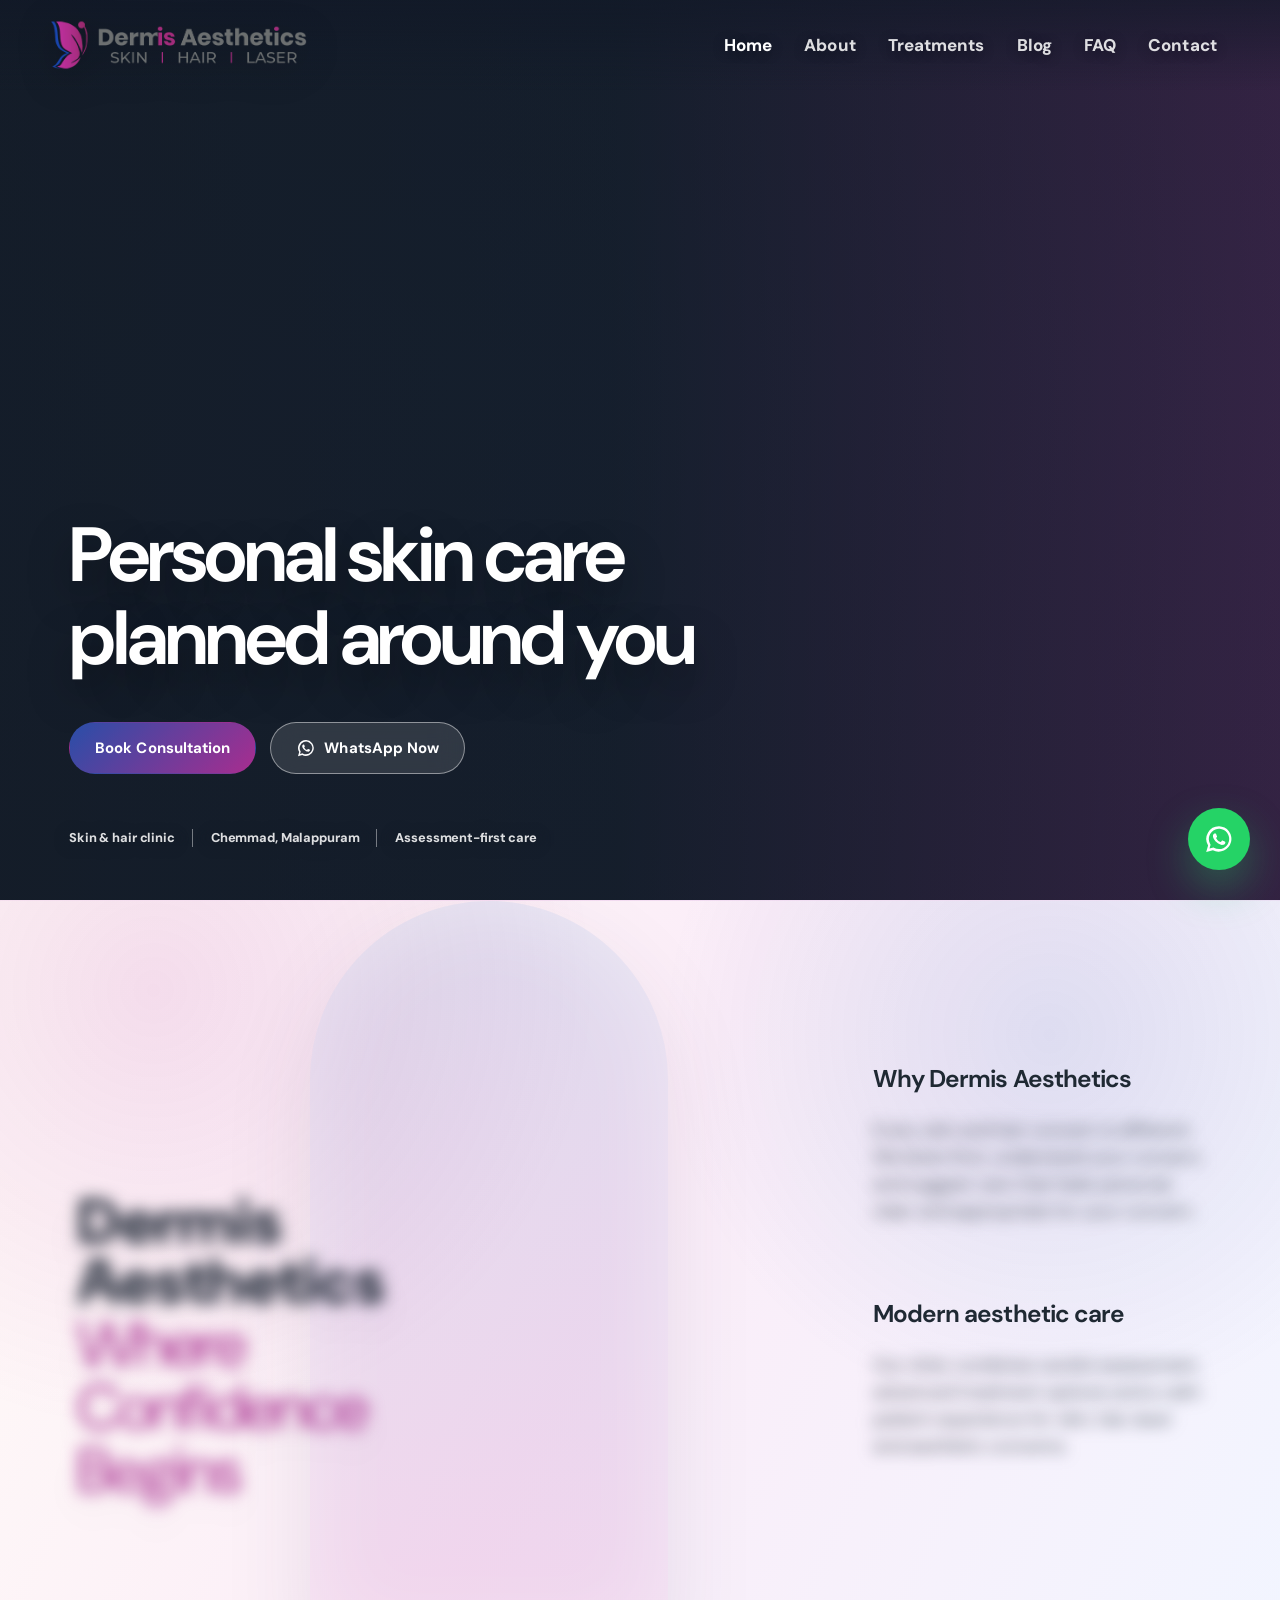
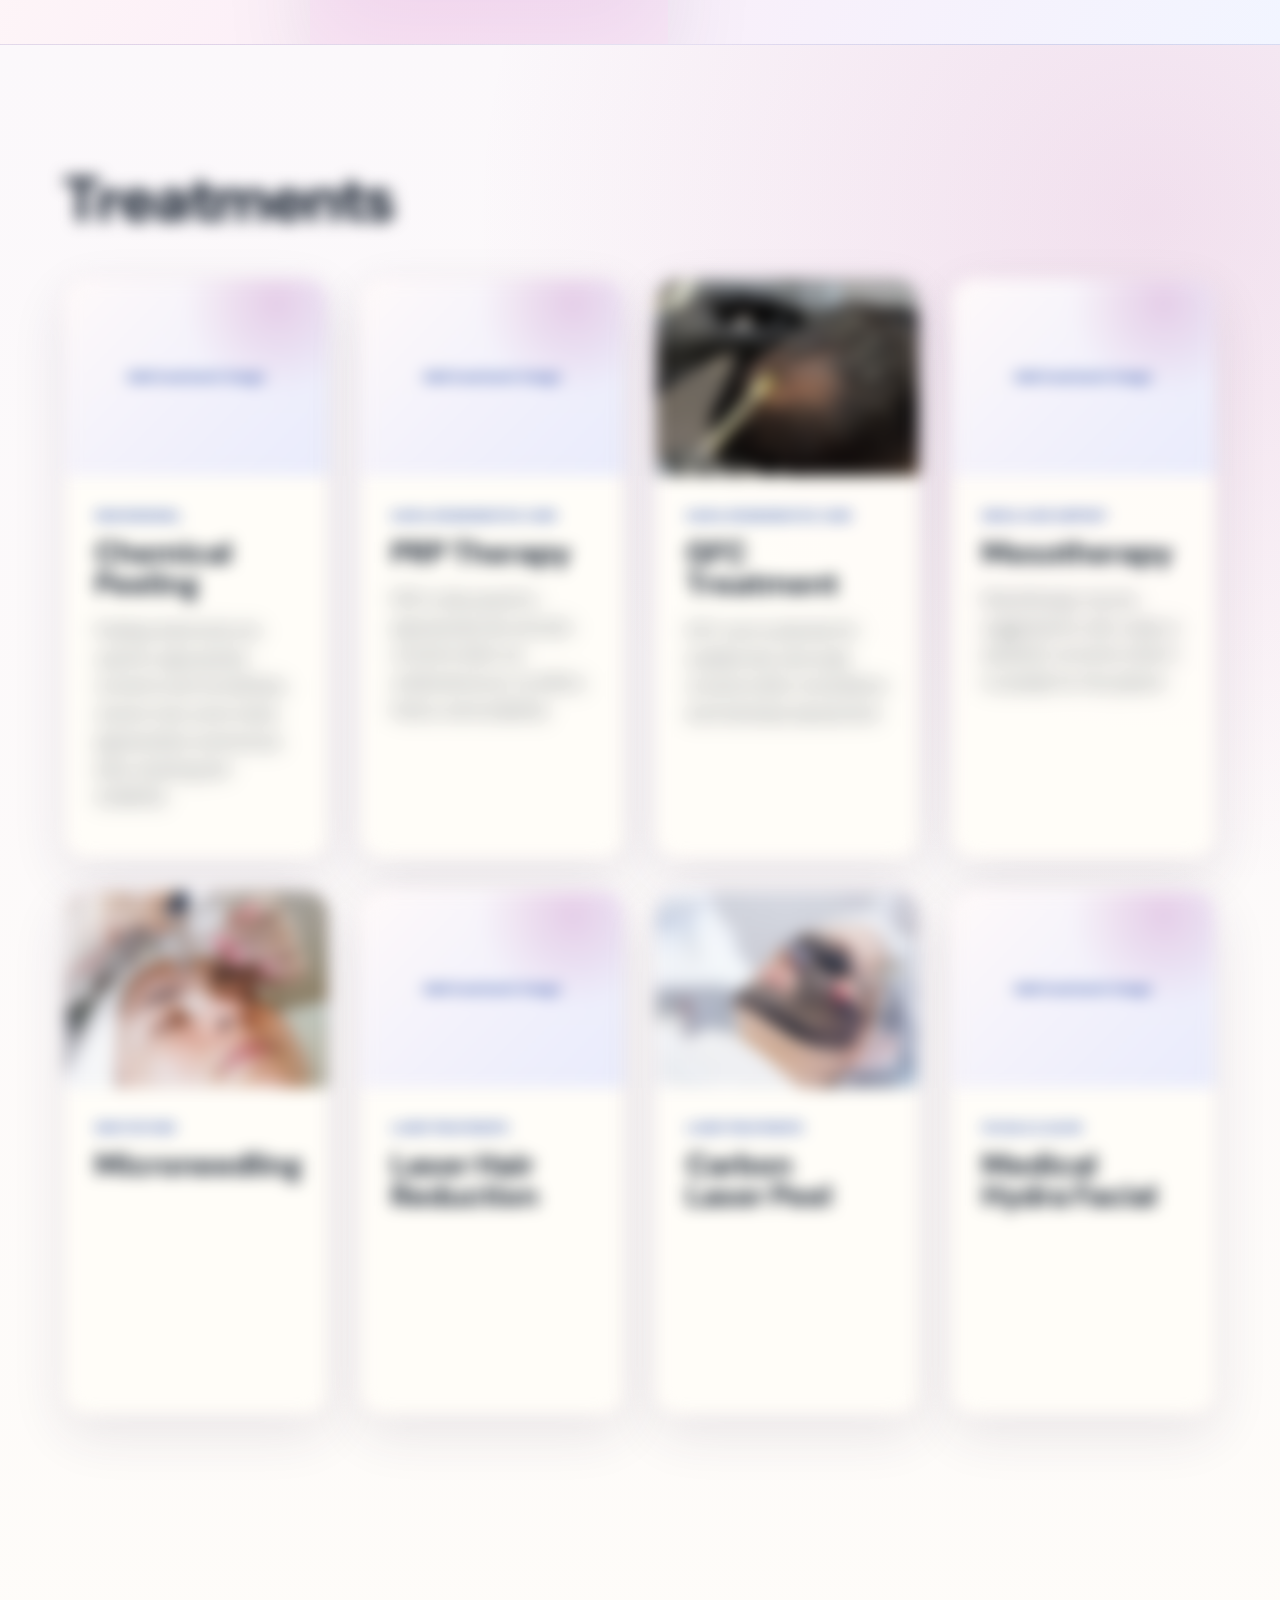
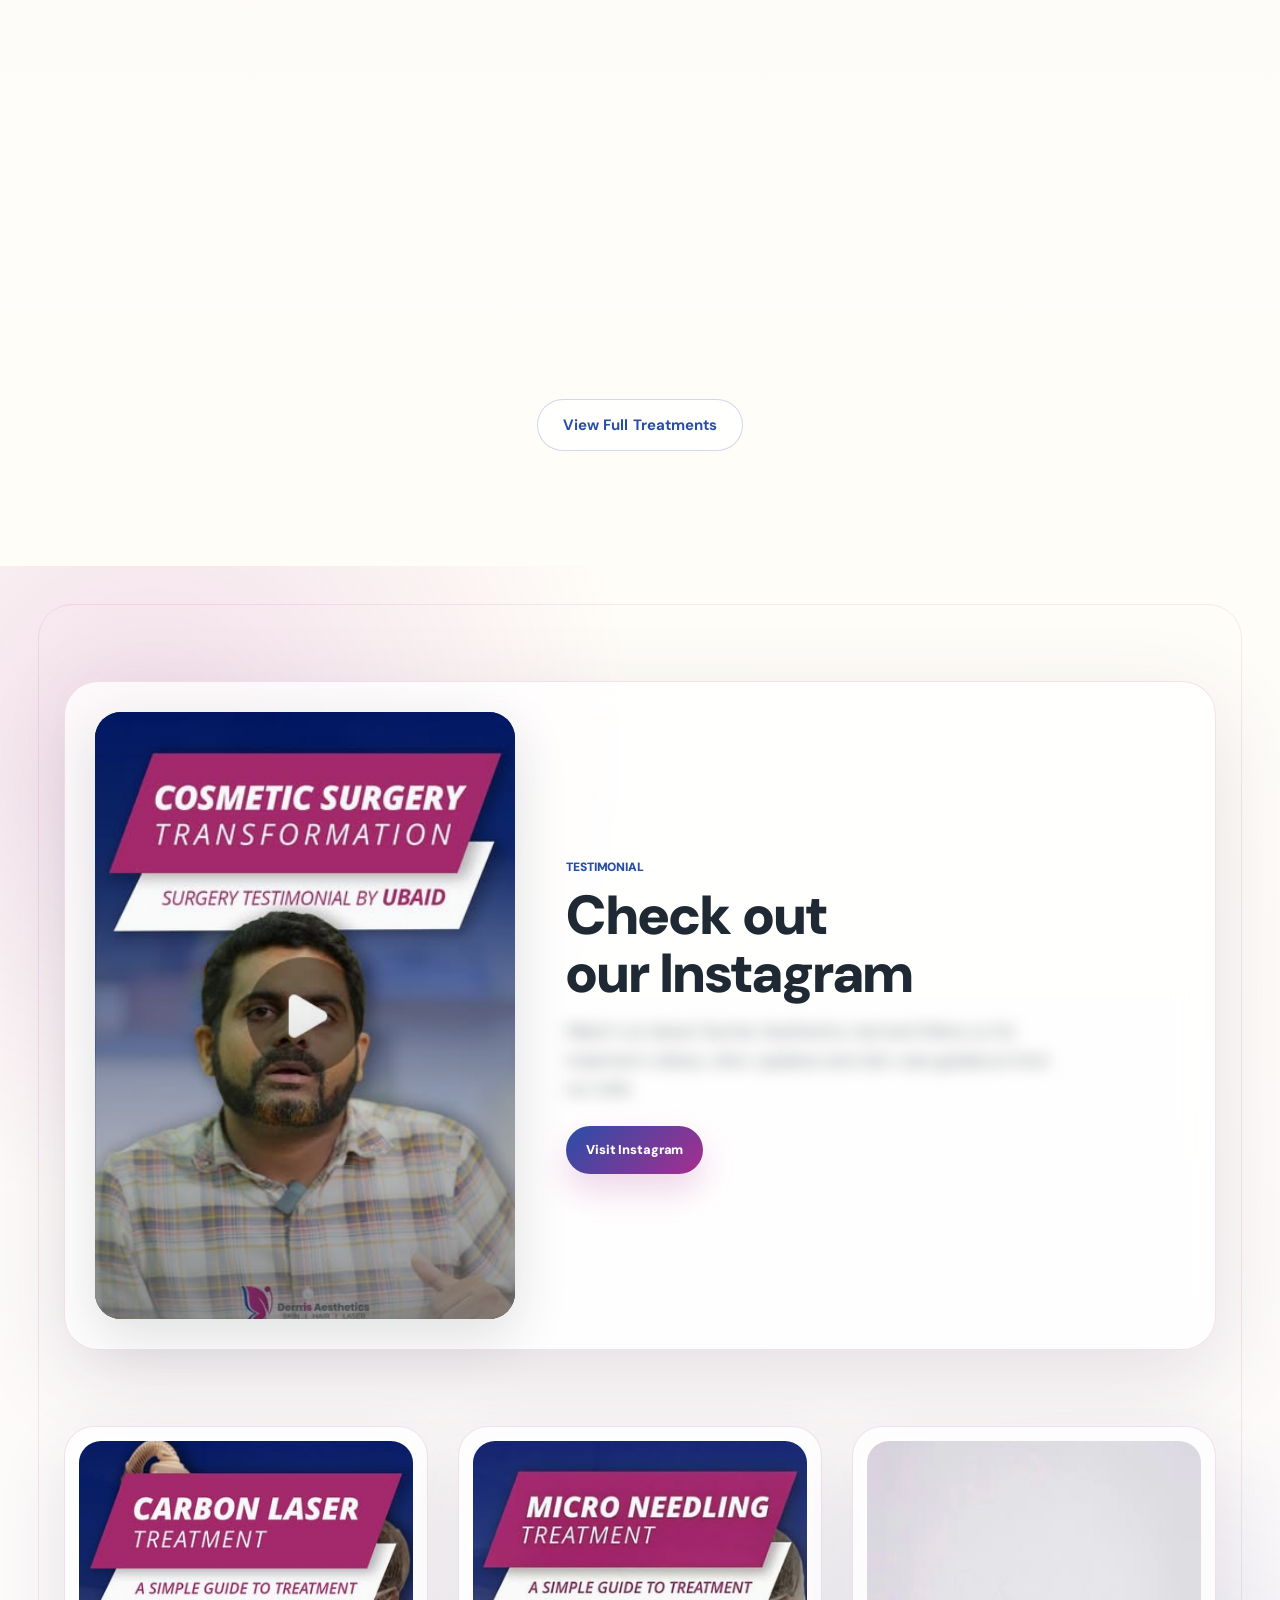
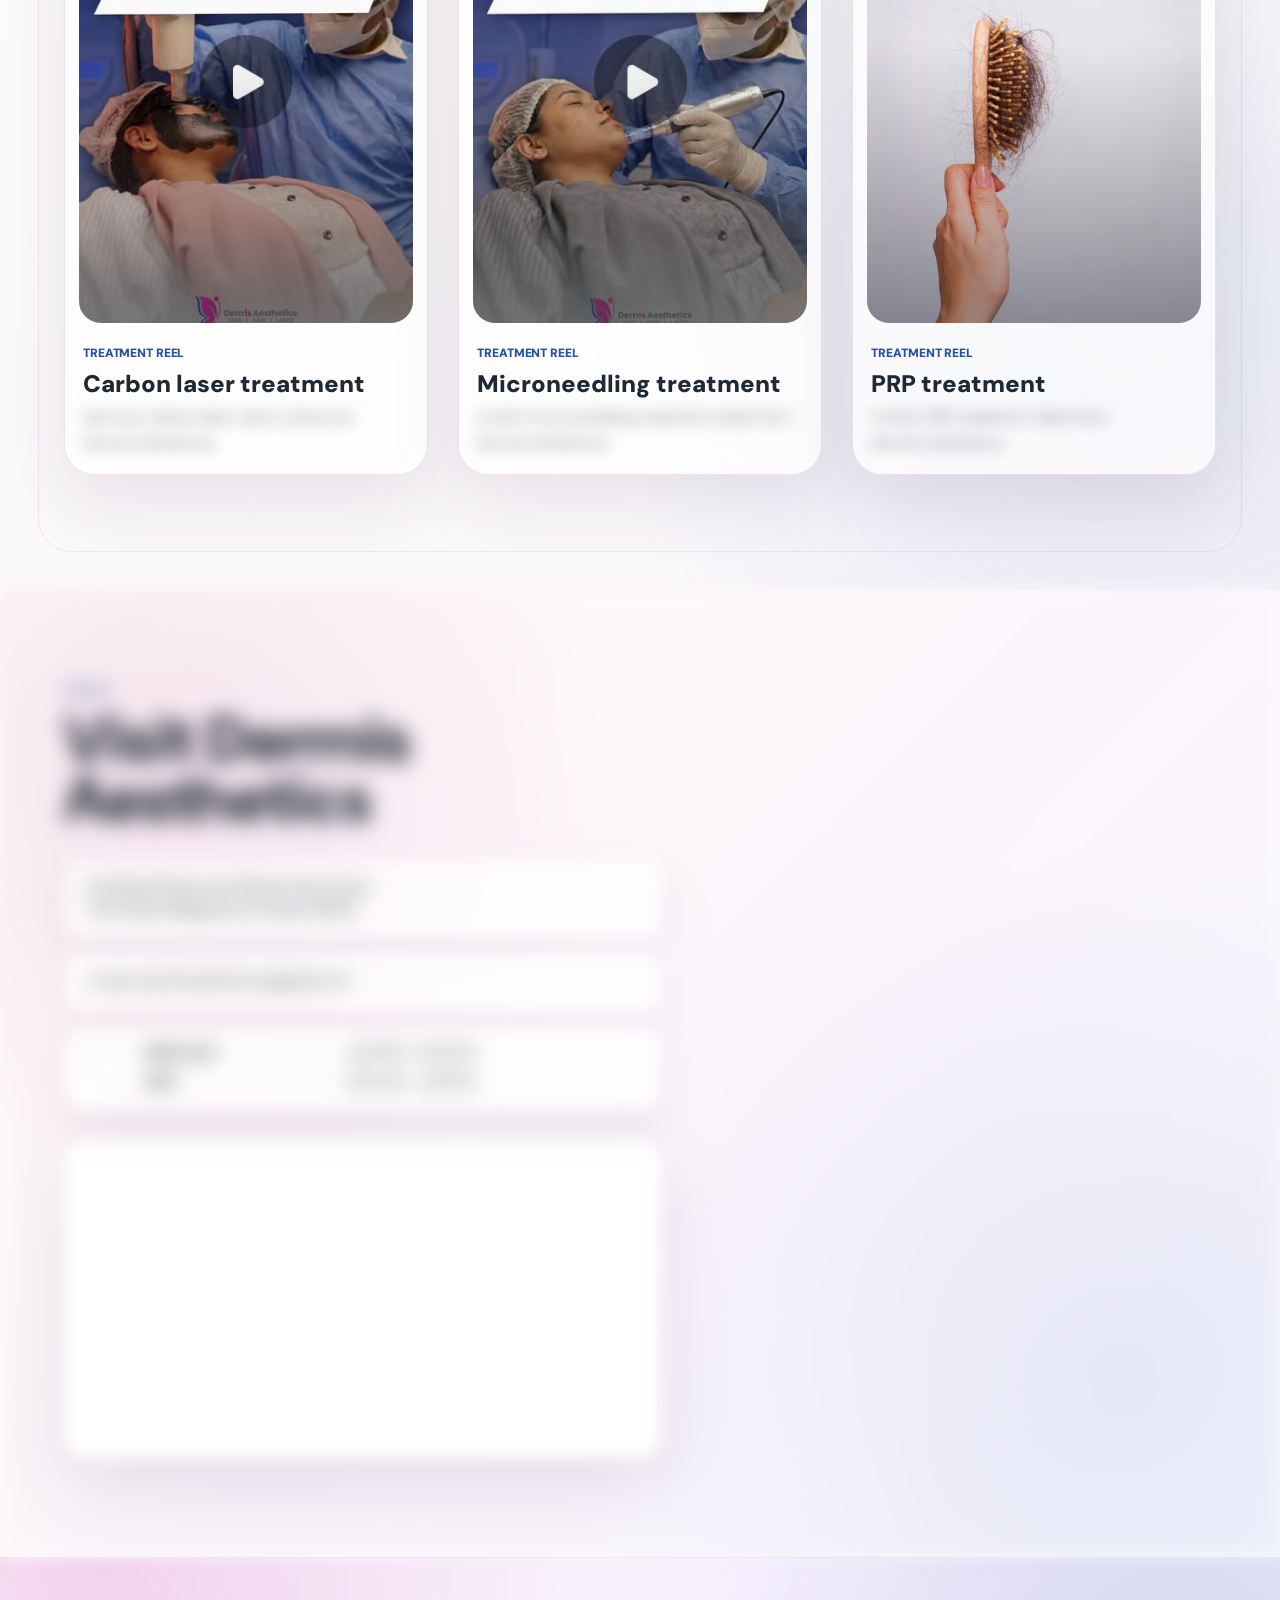
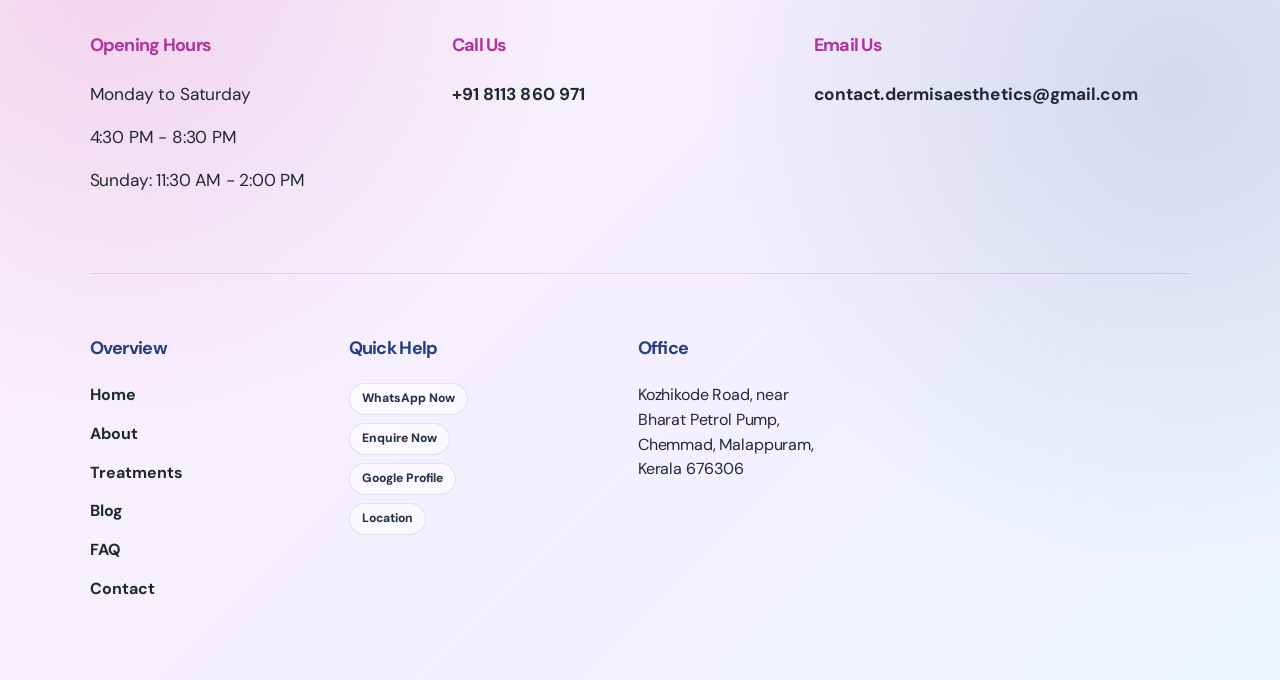
==== commit 74e53afd: "Restore previous about hero background" ====
--- a/index.html
+++ b/index.html
@@ -18,7 +18,7 @@
   <link rel="stylesheet" href="https://fonts.googleapis.com/css2?family=DM+Sans:opsz,wght@9..40,400;9..40,500;9..40,600;9..40,700;9..40,800&family=Fraunces:opsz,wght,SOFT,WONK@9..144,500..800,40..100,0..1&display=swap">
   <link rel="preconnect" href="https://images.unsplash.com">
   <link rel="preload" as="image" href="assets/images/clinic-hero-mobile.webp" media="(max-width: 760px)" fetchpriority="high">
-  <link rel="stylesheet" href="assets/css/styles.css?v=236">
+  <link rel="stylesheet" href="assets/css/styles.css?v=237">
   <script type="application/ld+json">
     {
       "@context": "https://schema.org",
@@ -158,3 +158,4 @@
 
 
 
+
--- a/assets/css/styles.css
+++ b/assets/css/styles.css
@@ -10872,19 +10872,3 @@
     display: none !important;
   }
 }
-/* dermis-about-hero-white-background-final */
-body[data-page="about"] .about-choice-hero {
-  background: #ffffff !important;
-  background-image: none !important;
-}
-
-body[data-page="about"] .about-choice-hero::before,
-body[data-page="about"] .about-choice-hero::after {
-  display: none !important;
-  content: none !important;
-}
-
-body[data-page="about"] .about-choice-media,
-body[data-page="about"] .about-choice-media img {
-  background: #ffffff !important;
-}
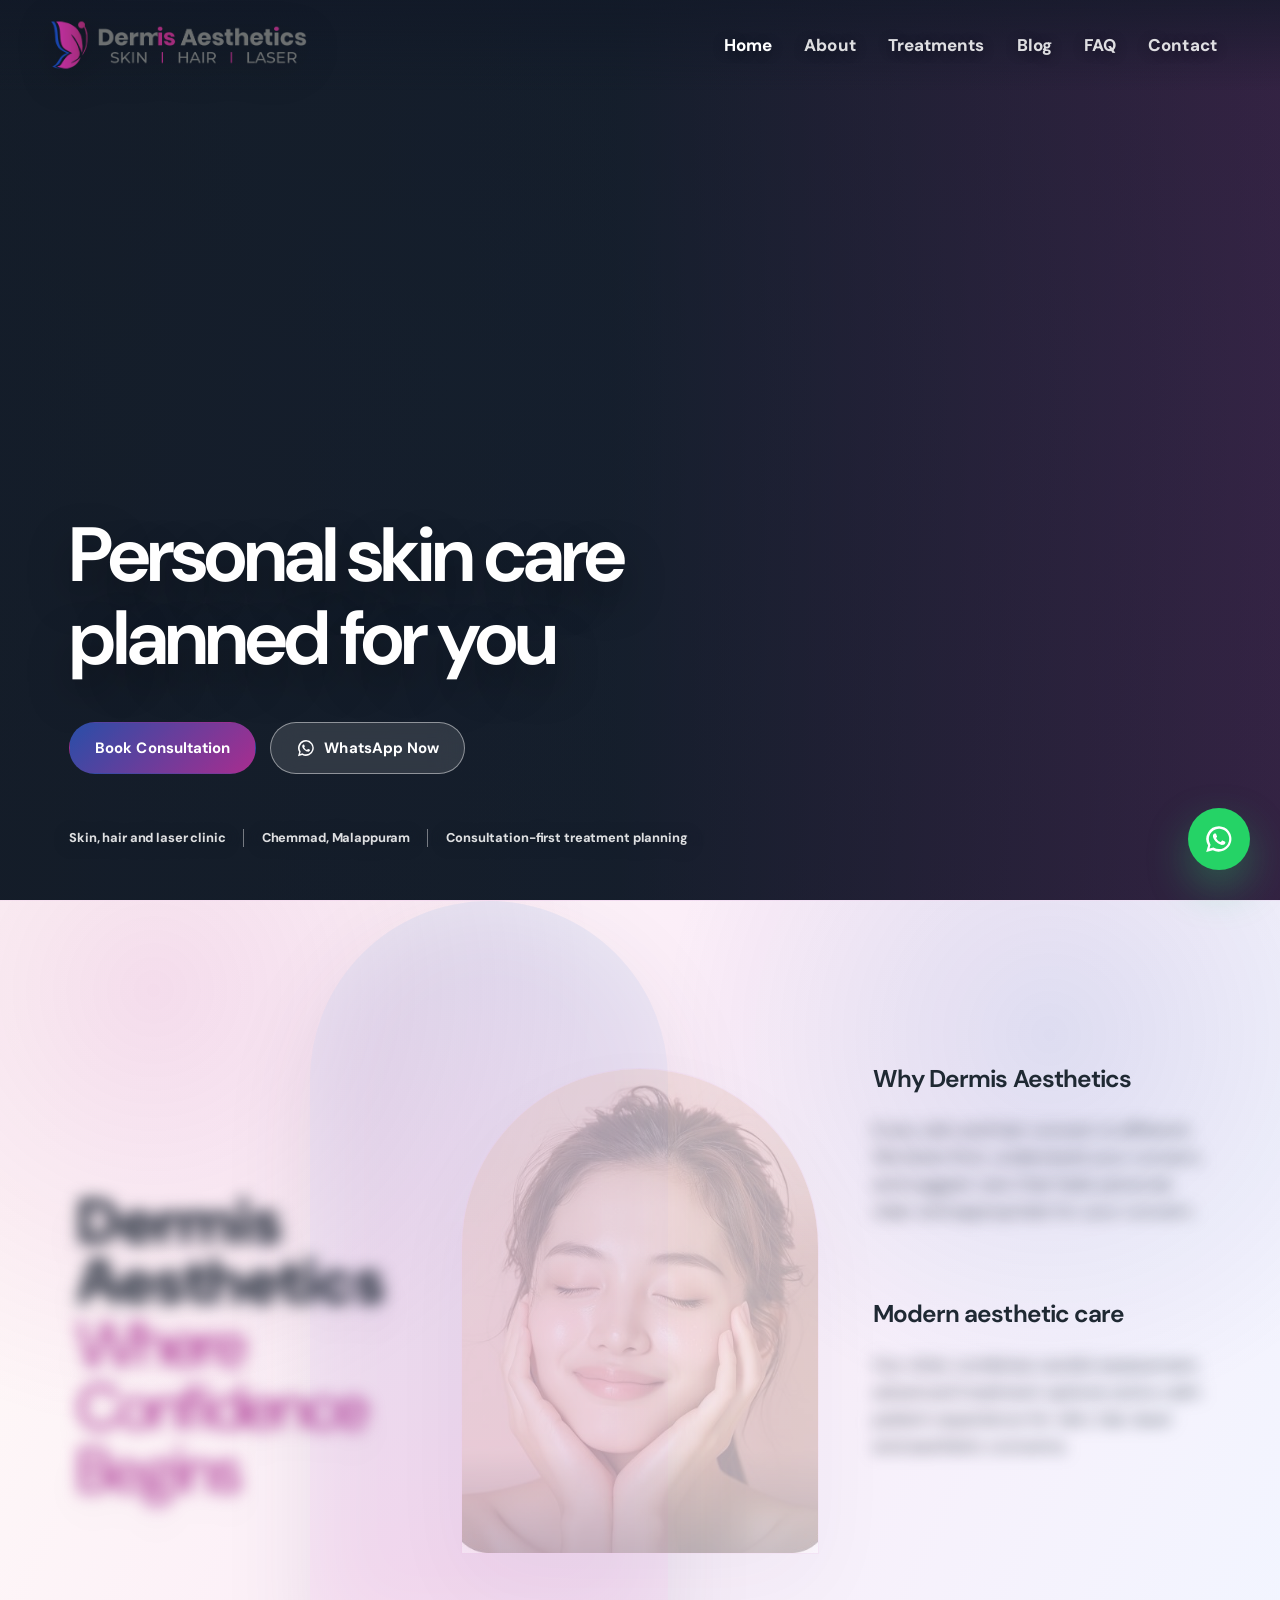
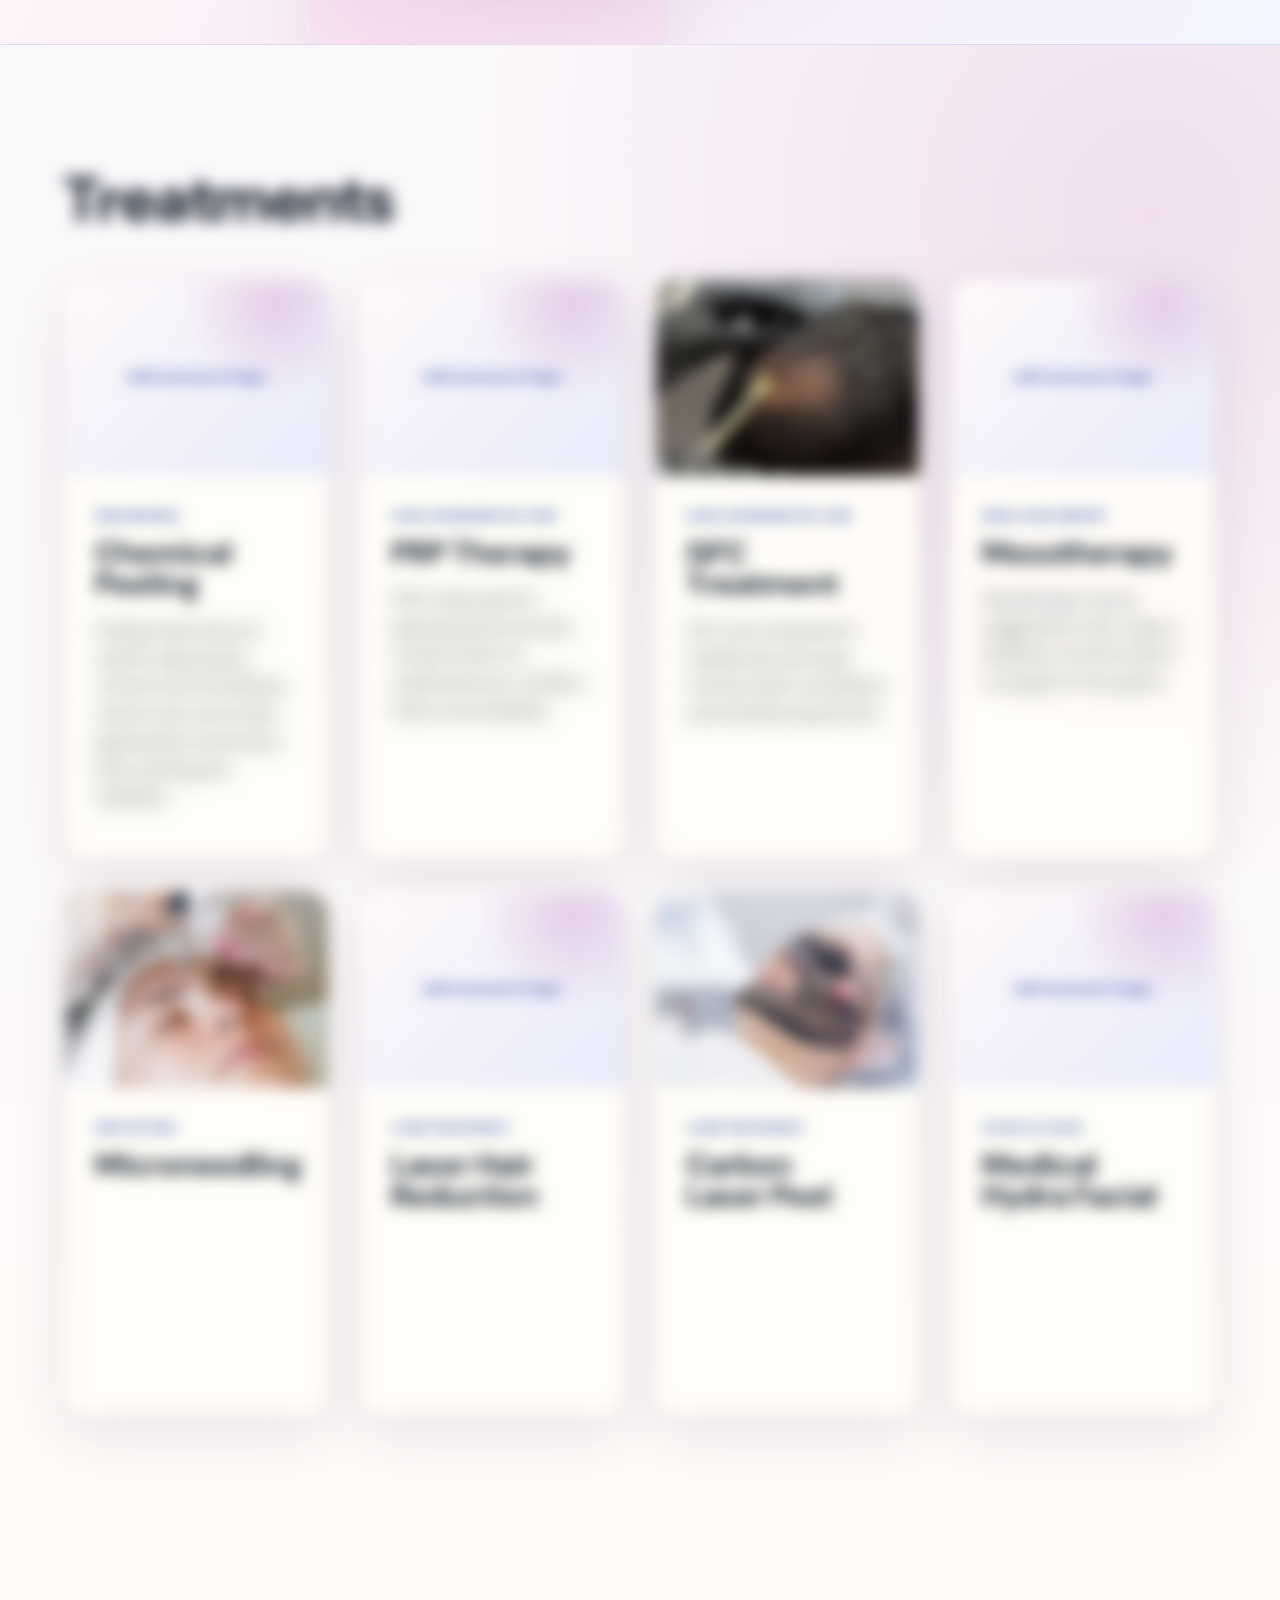
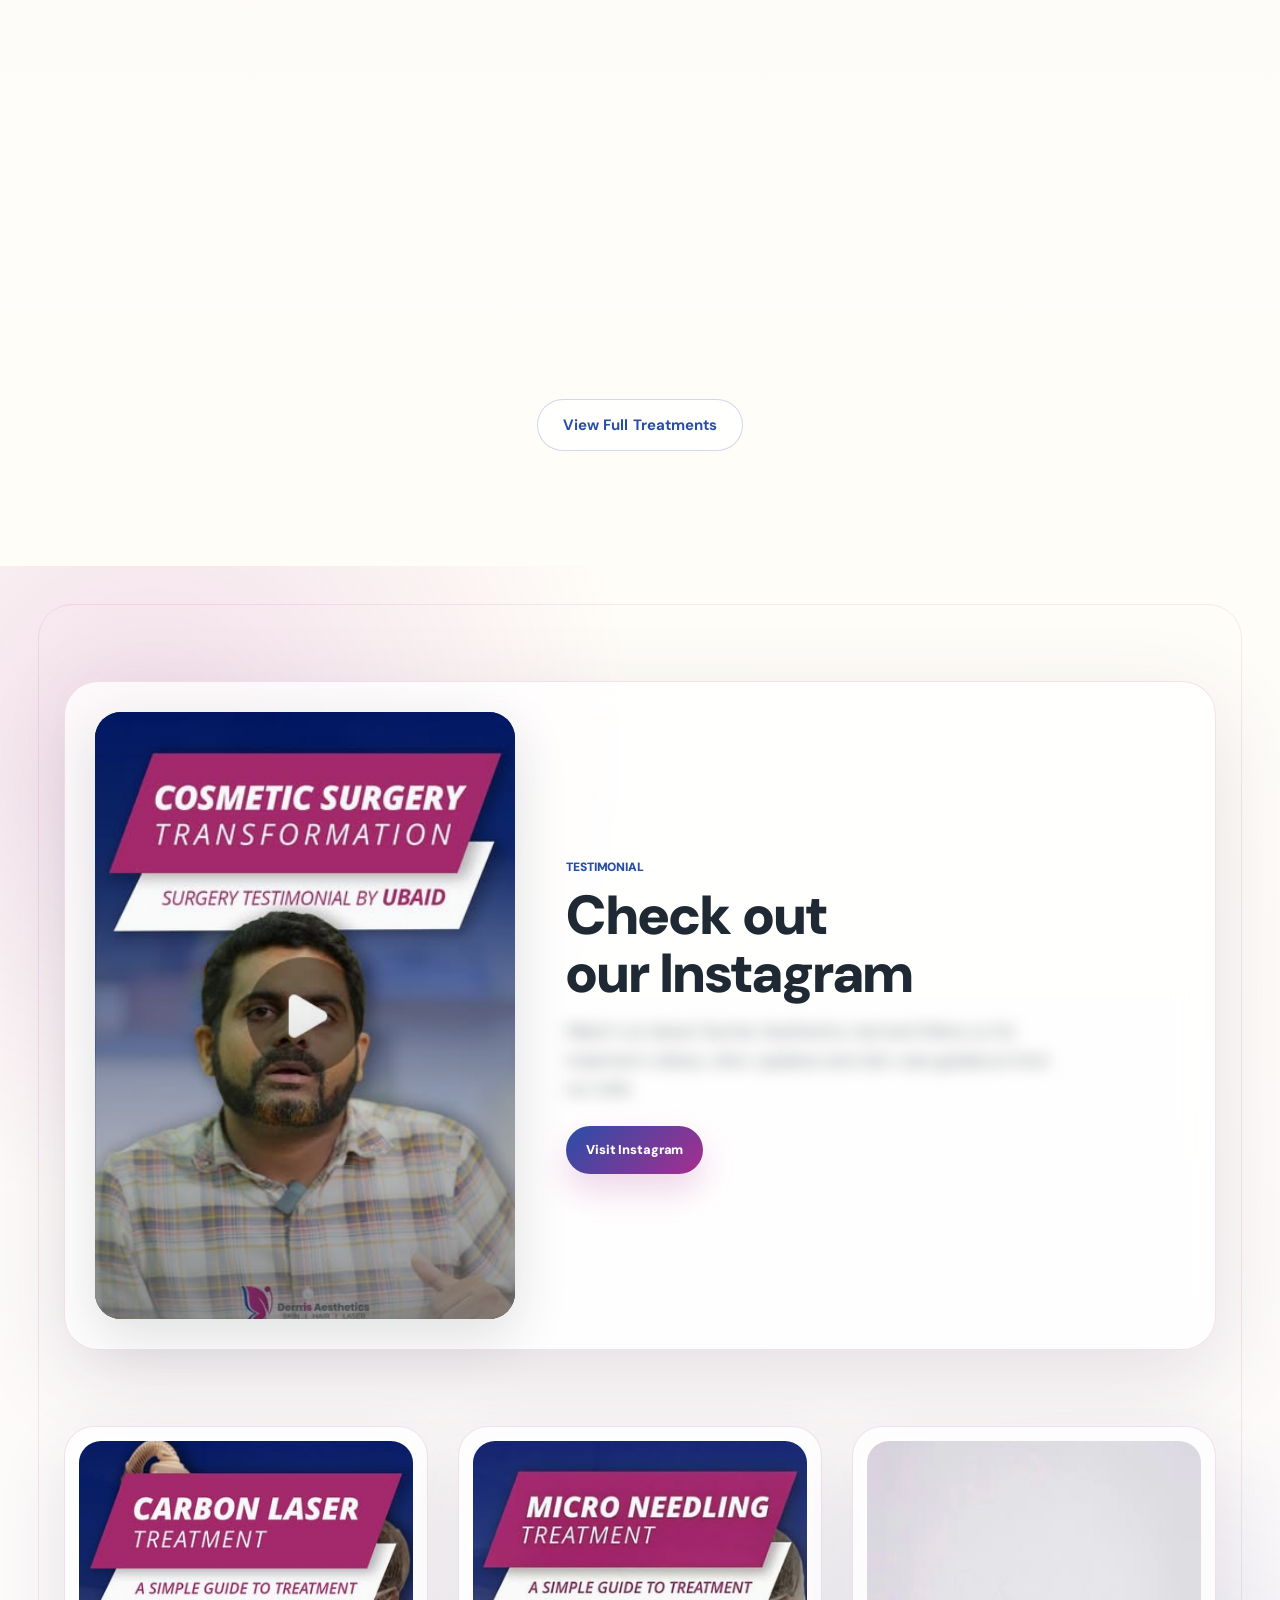
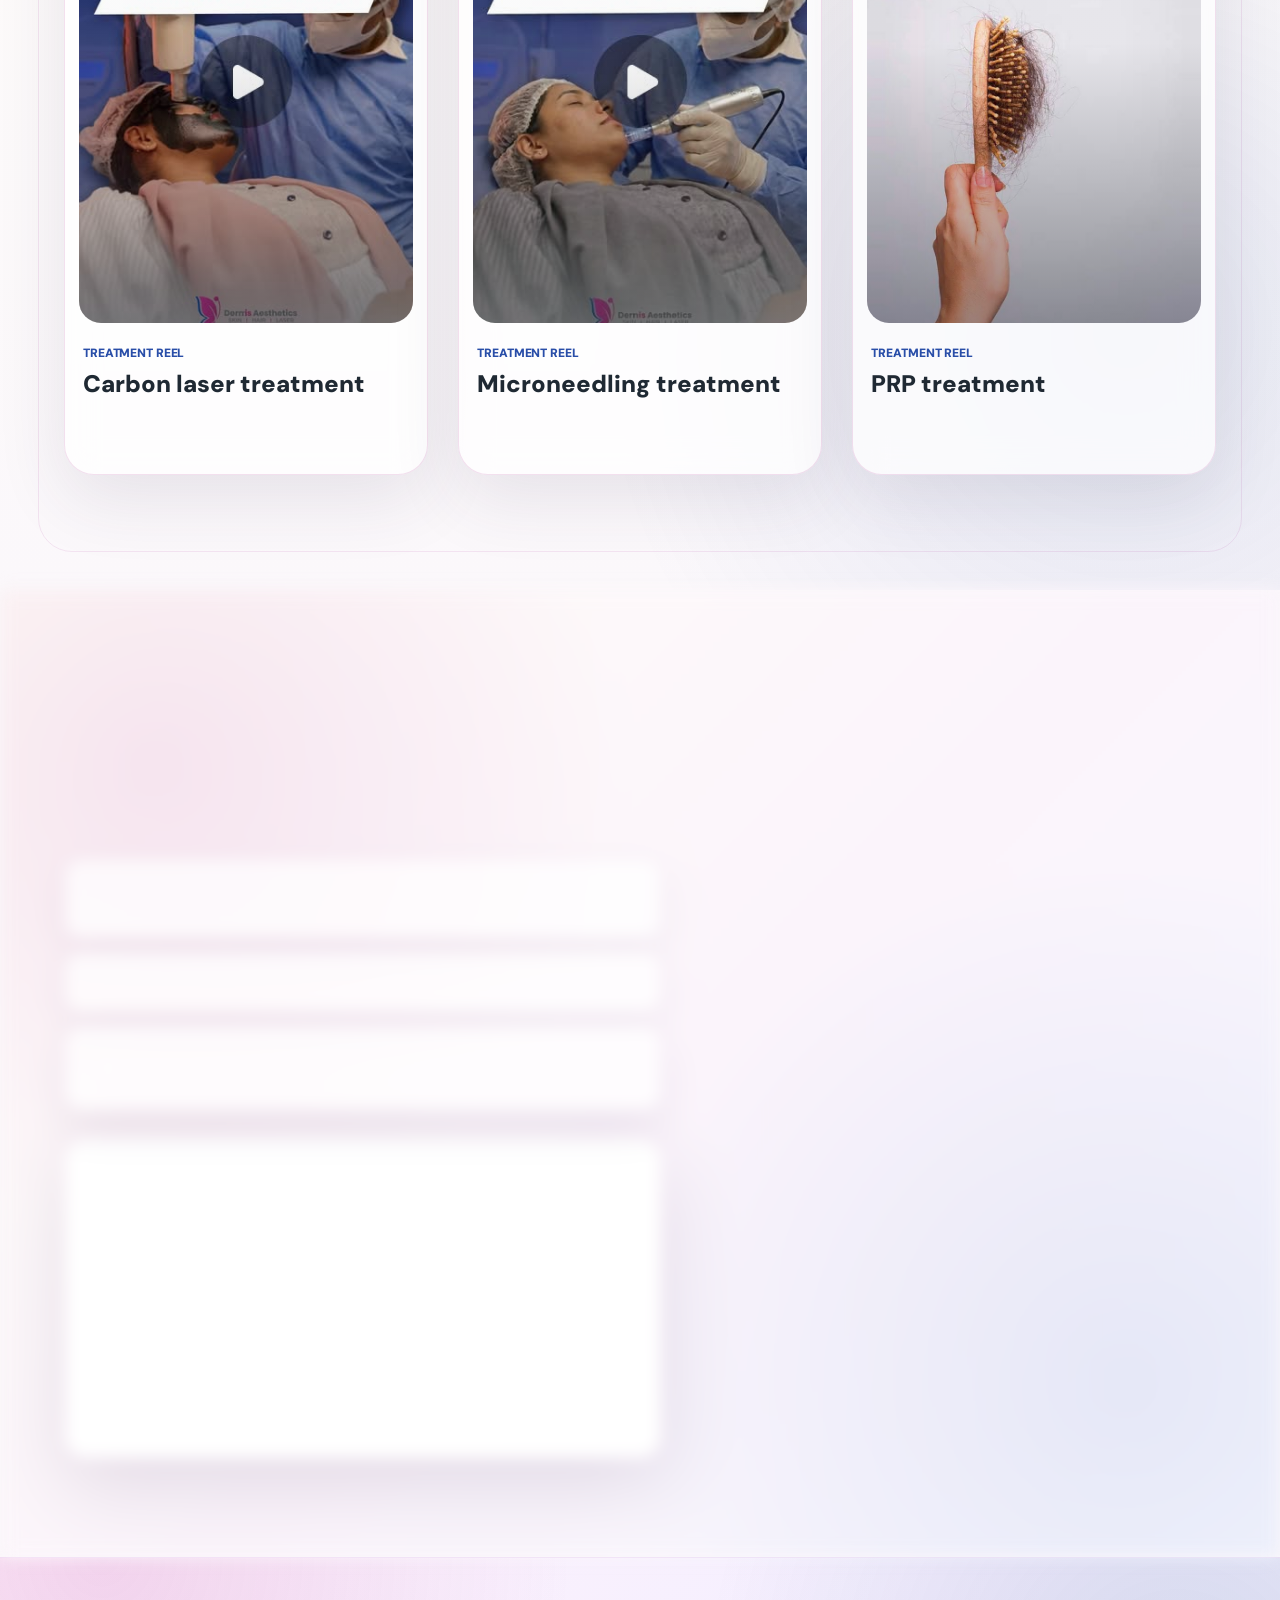
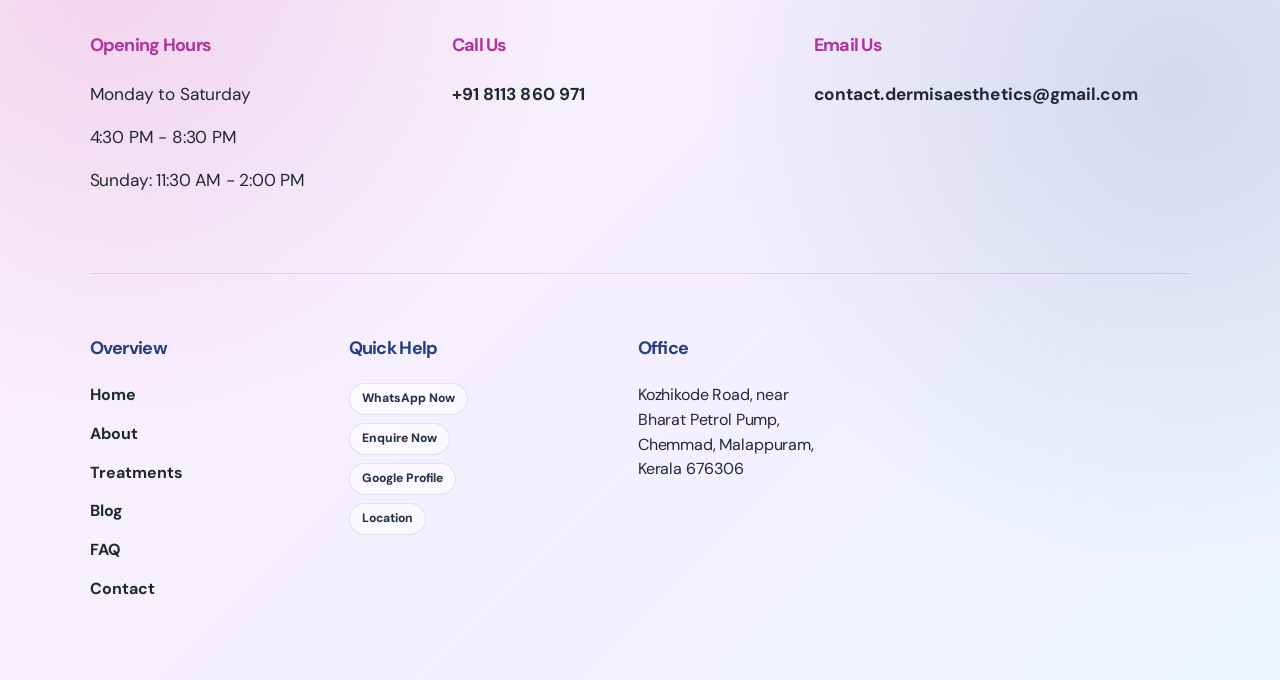
==== commit d43b2997: "Polish mobile homepage hero" ====
--- a/index.html
+++ b/index.html
@@ -18,7 +18,7 @@
   <link rel="stylesheet" href="https://fonts.googleapis.com/css2?family=DM+Sans:opsz,wght@9..40,400;9..40,500;9..40,600;9..40,700;9..40,800&family=Fraunces:opsz,wght,SOFT,WONK@9..144,500..800,40..100,0..1&display=swap">
   <link rel="preconnect" href="https://images.unsplash.com">
   <link rel="preload" as="image" href="assets/images/clinic-hero-mobile.webp" media="(max-width: 760px)" fetchpriority="high">
-  <link rel="stylesheet" href="assets/css/styles.css?v=237">
+  <link rel="stylesheet" href="assets/css/styles.css?v=238">
   <script type="application/ld+json">
     {
       "@context": "https://schema.org",
@@ -42,7 +42,7 @@
 <body data-page="home">
   <div id="site-root"></div>
   <script src="assets/js/site-data.js?v=266"></script>
-  <script src="assets/js/app.js?v=272"></script>
+  <script src="assets/js/app.js?v=273"></script>
 </body>
 </html>
 
@@ -159,3 +159,4 @@
 
 
 
+
--- a/assets/css/styles.css
+++ b/assets/css/styles.css
@@ -10872,3 +10872,95 @@
     display: none !important;
   }
 }
+/* dermis-mobile-home-hero-polish-final */
+@media (max-width: 760px) {
+  body[data-page="home"] .hero-full-cover {
+    min-height: 100svh !important;
+    padding: 126px 0 34px !important;
+  }
+
+  body[data-page="home"] .hero-full-cover .hero-content {
+    justify-content: flex-end !important;
+    align-items: flex-start !important;
+    gap: 20px !important;
+    width: 100% !important;
+    max-width: none !important;
+    padding: 0 clamp(26px, 8vw, 42px) !important;
+    transform: none !important;
+  }
+
+  body[data-page="home"] .hero-styled-title {
+    max-width: 11ch !important;
+    margin: 0 !important;
+  }
+
+  body[data-page="home"] .hero-styled-title span,
+  body[data-page="home"] .hero-styled-title em {
+    width: auto !important;
+    max-width: 100% !important;
+    font-size: clamp(40px, 11.4vw, 56px) !important;
+    line-height: 1.02 !important;
+    letter-spacing: 0 !important;
+    white-space: normal !important;
+  }
+
+  body[data-page="home"] .hero-styled-title em {
+    margin-top: 7px !important;
+  }
+
+  body[data-page="home"] .hero-conversion-actions,
+  body[data-page="home"] .actions.hero-conversion-actions {
+    display: grid !important;
+    grid-template-columns: 1fr !important;
+    gap: 13px !important;
+    width: min(100%, 360px) !important;
+    margin-top: 8px !important;
+  }
+
+  body[data-page="home"] .hero-conversion-actions .button,
+  body[data-page="home"] .actions.hero-conversion-actions .button {
+    width: 100% !important;
+    min-height: 58px !important;
+    justify-content: center !important;
+    border-radius: 999px !important;
+    font-size: 16px !important;
+    font-weight: 900 !important;
+  }
+
+  body[data-page="home"] .hero-trust-row {
+    display: grid !important;
+    grid-template-columns: 1fr !important;
+    gap: 7px !important;
+    width: min(100%, 360px) !important;
+    max-width: 360px !important;
+    margin-top: 4px !important;
+  }
+
+  body[data-page="home"] .hero-trust-row span {
+    display: flex !important;
+    align-items: center !important;
+    width: 100% !important;
+    padding: 0 0 0 14px !important;
+    color: rgba(255, 255, 255, 0.94) !important;
+    font-size: clamp(13px, 3.55vw, 15px) !important;
+    line-height: 1.2 !important;
+    font-weight: 850 !important;
+    white-space: normal !important;
+    text-shadow: 0 2px 15px rgba(0, 0, 0, 0.5) !important;
+  }
+
+  body[data-page="home"] .hero-trust-row span::before {
+    content: "" !important;
+    flex: 0 0 auto !important;
+    width: 5px !important;
+    height: 5px !important;
+    margin-right: 10px !important;
+    border-radius: 999px !important;
+    background: rgba(255, 255, 255, 0.72) !important;
+  }
+
+  body[data-page="home"] .hero-trust-row span::after {
+    display: none !important;
+    content: none !important;
+  }
+}
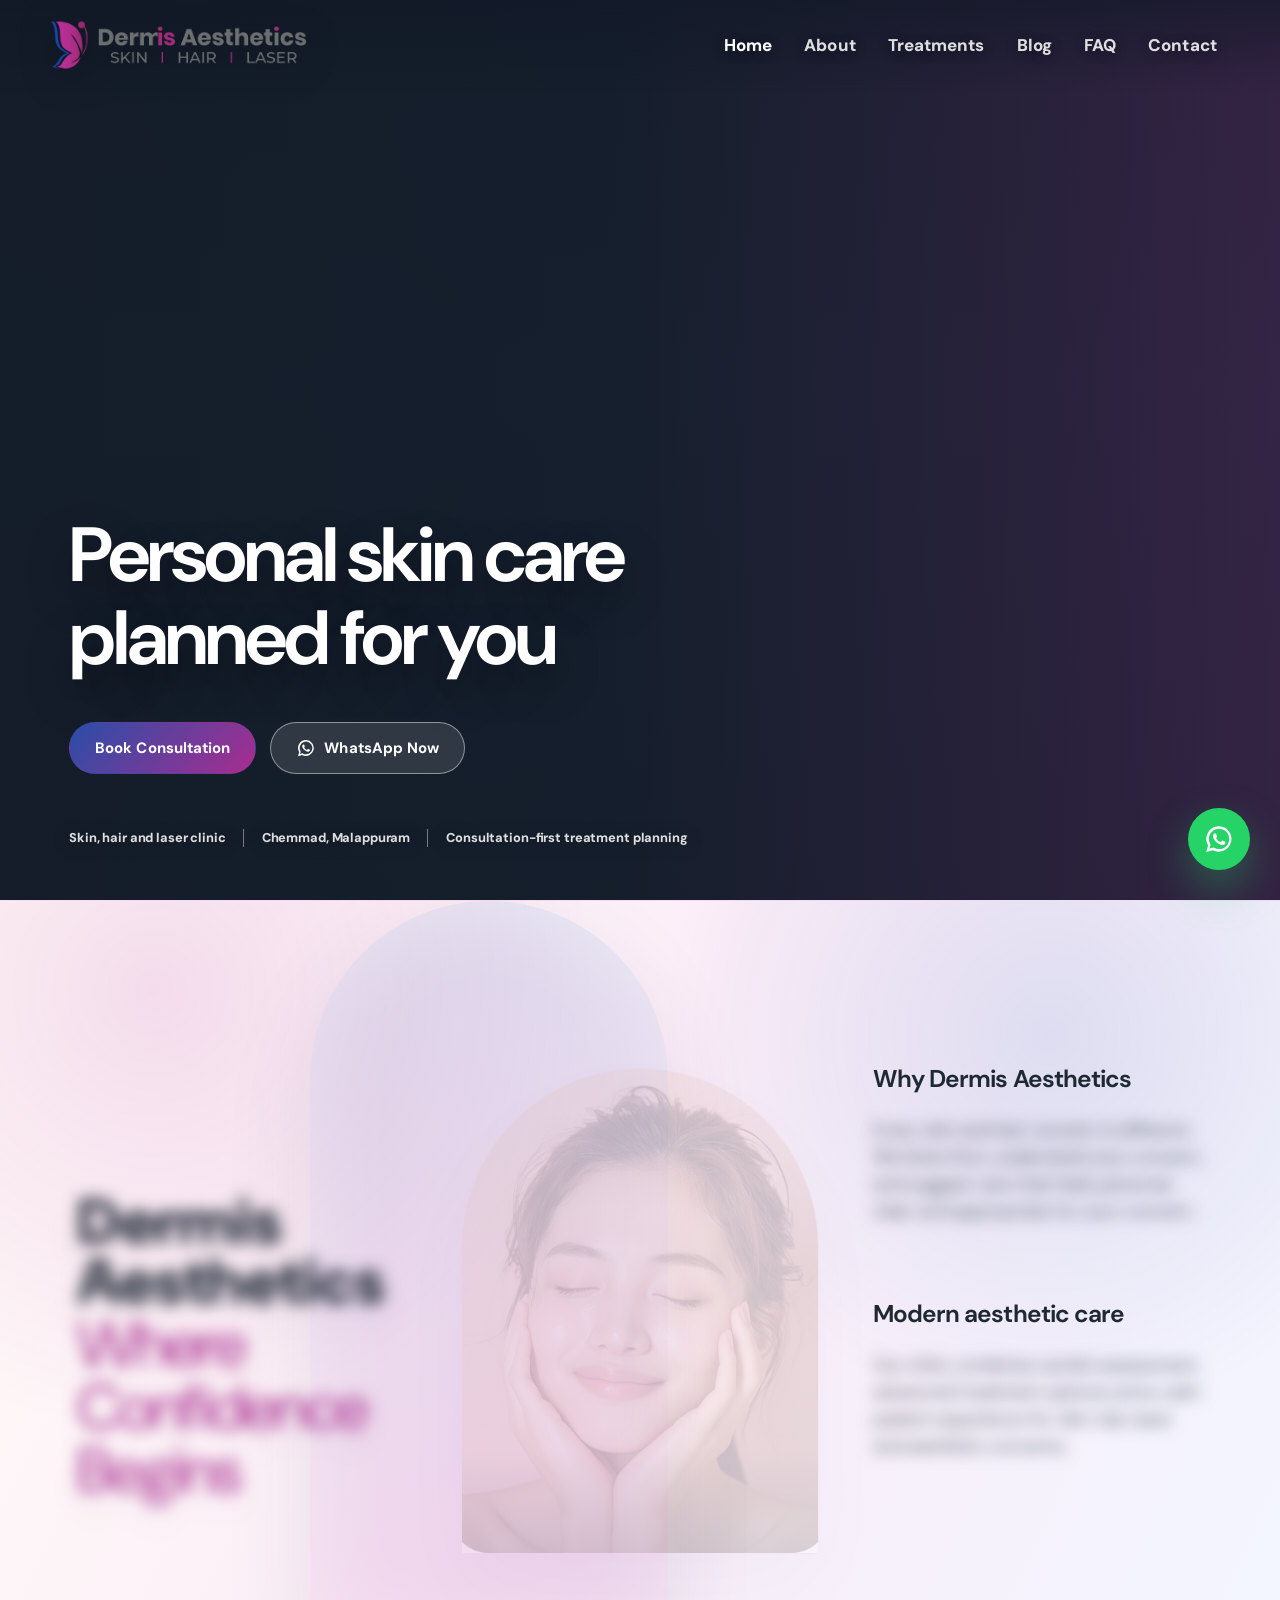
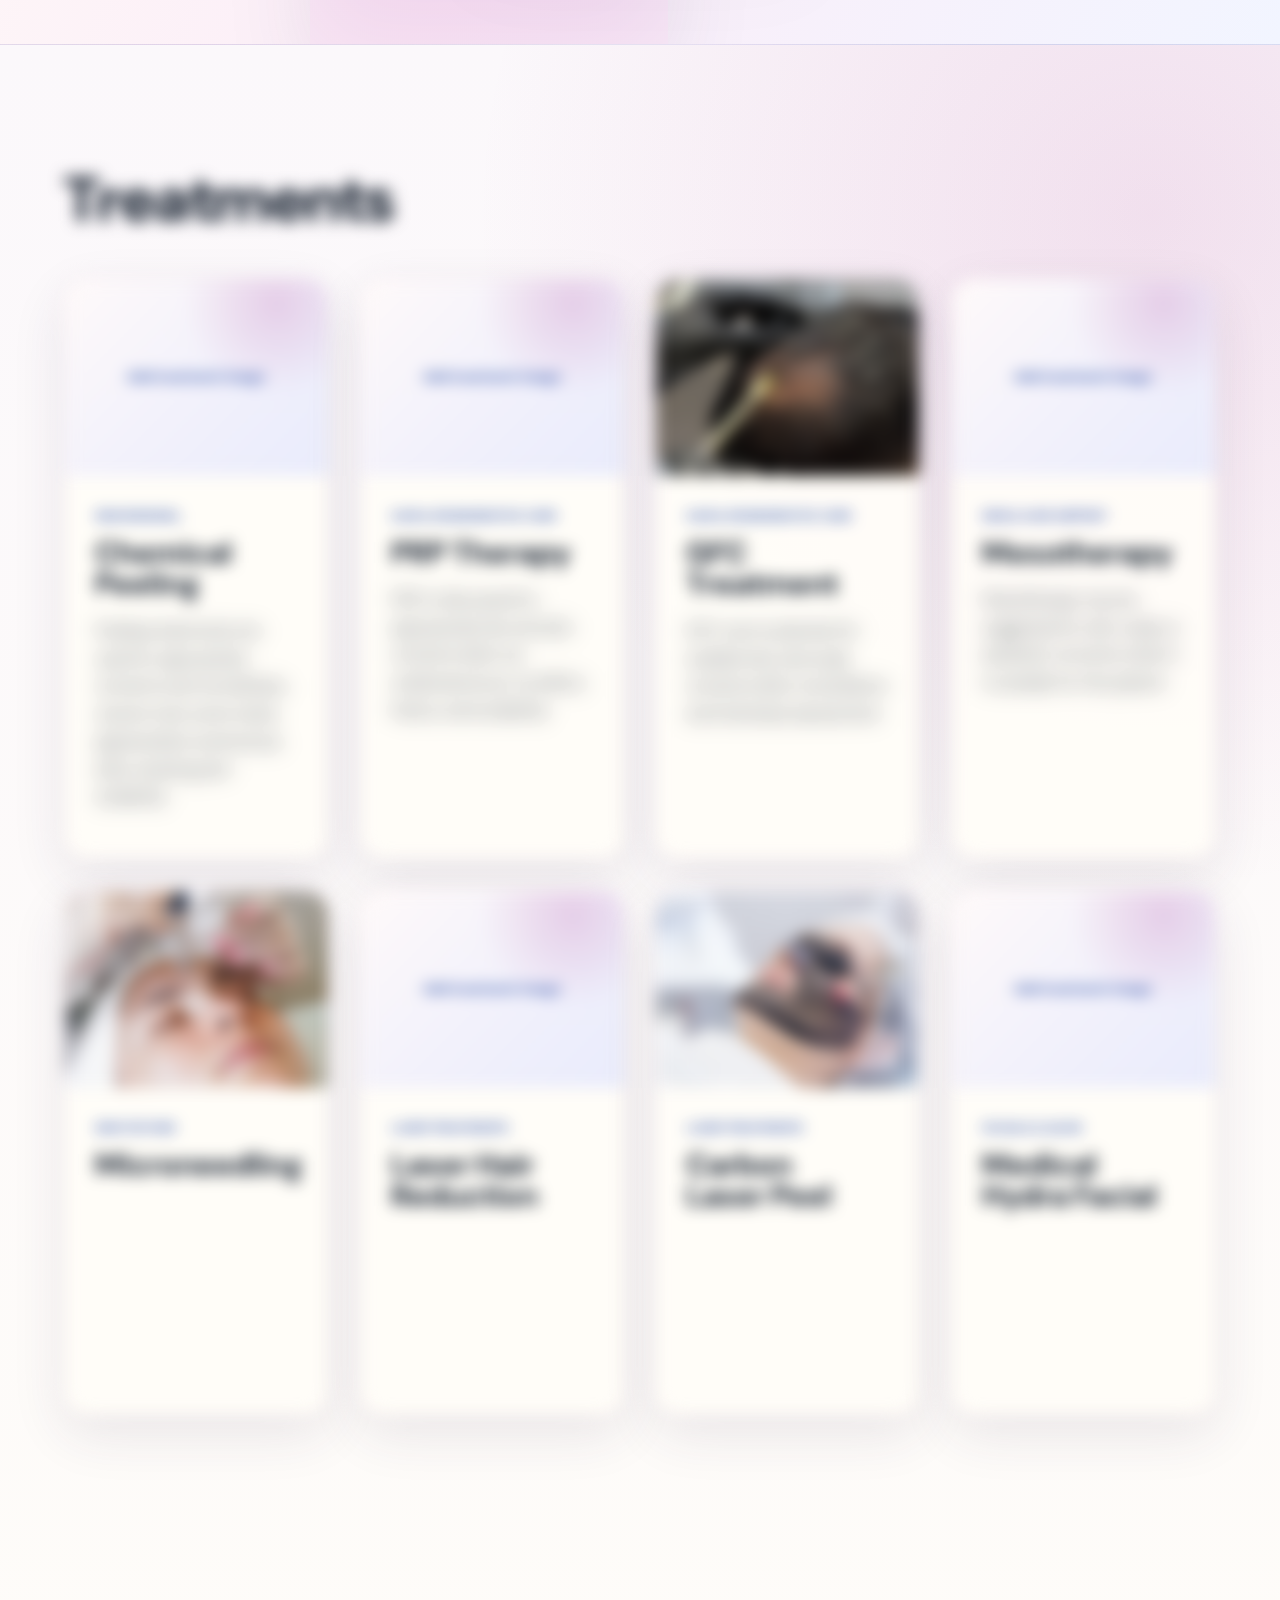
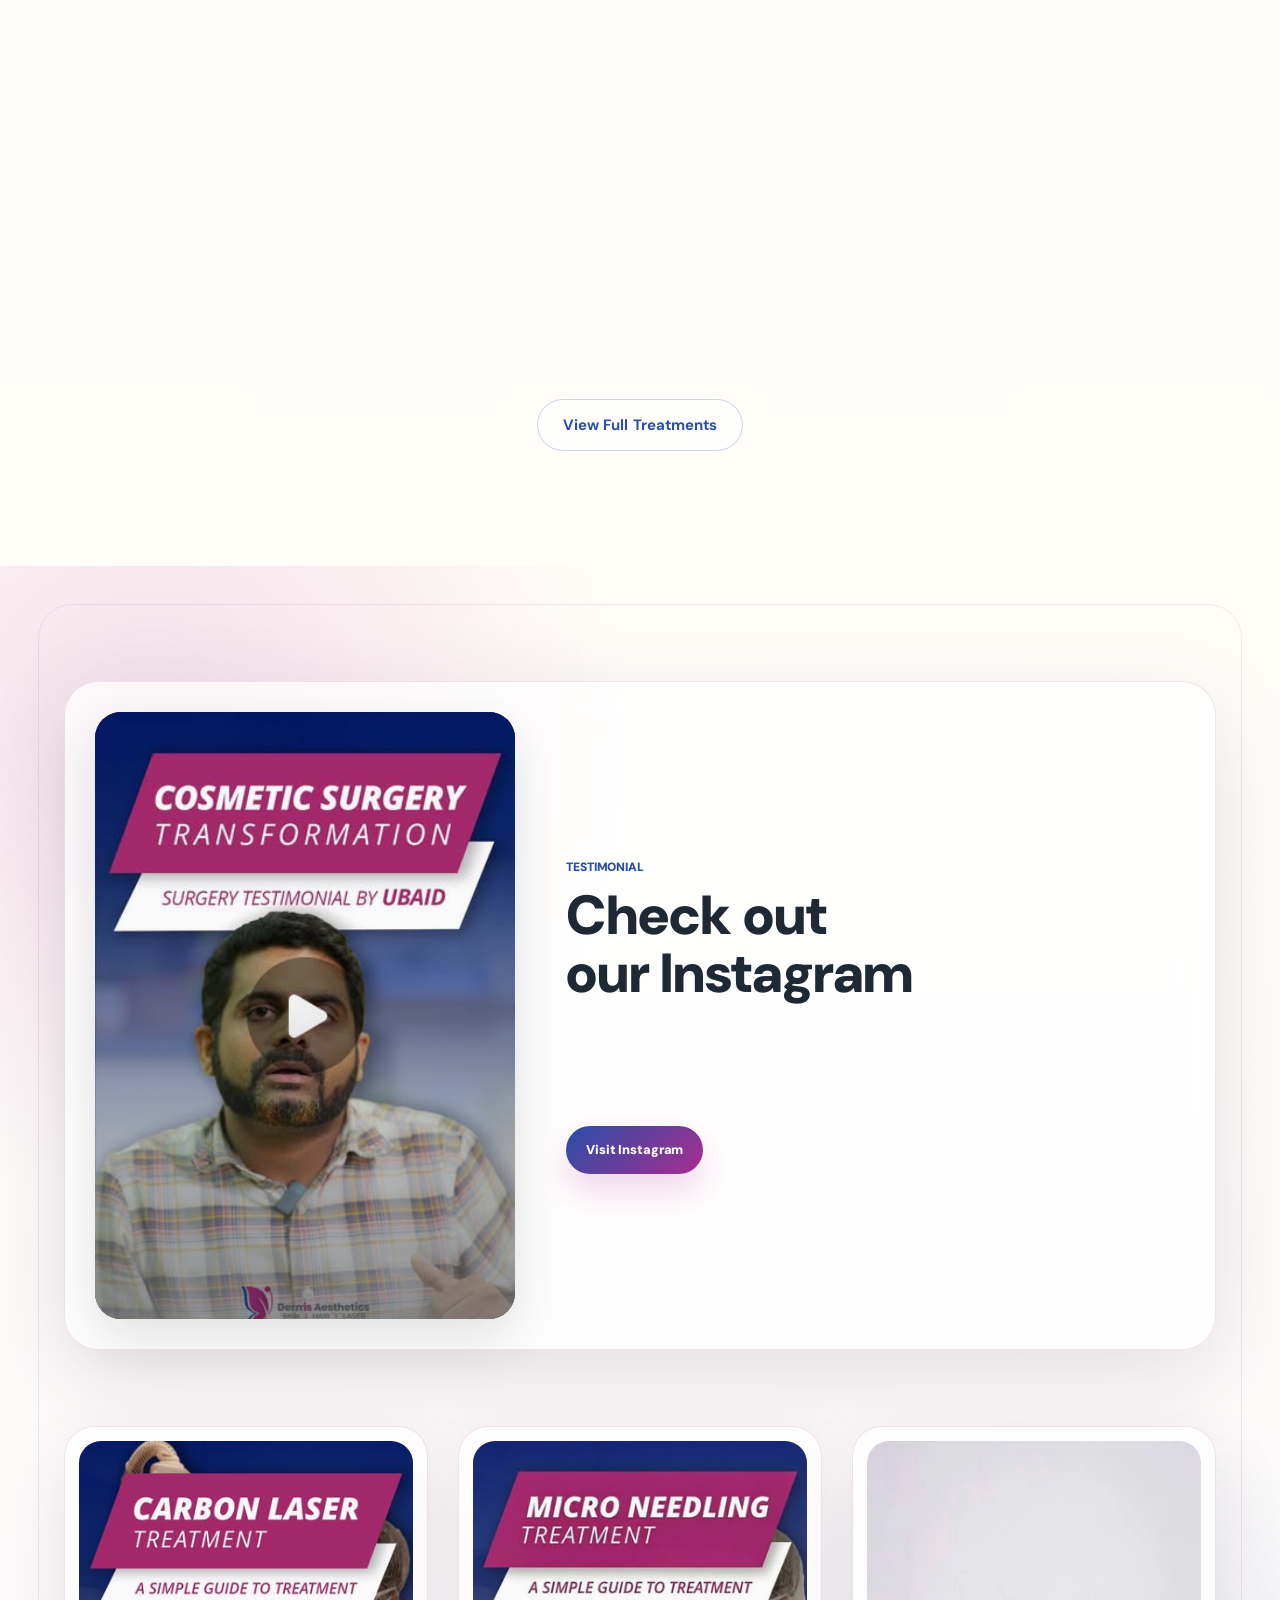
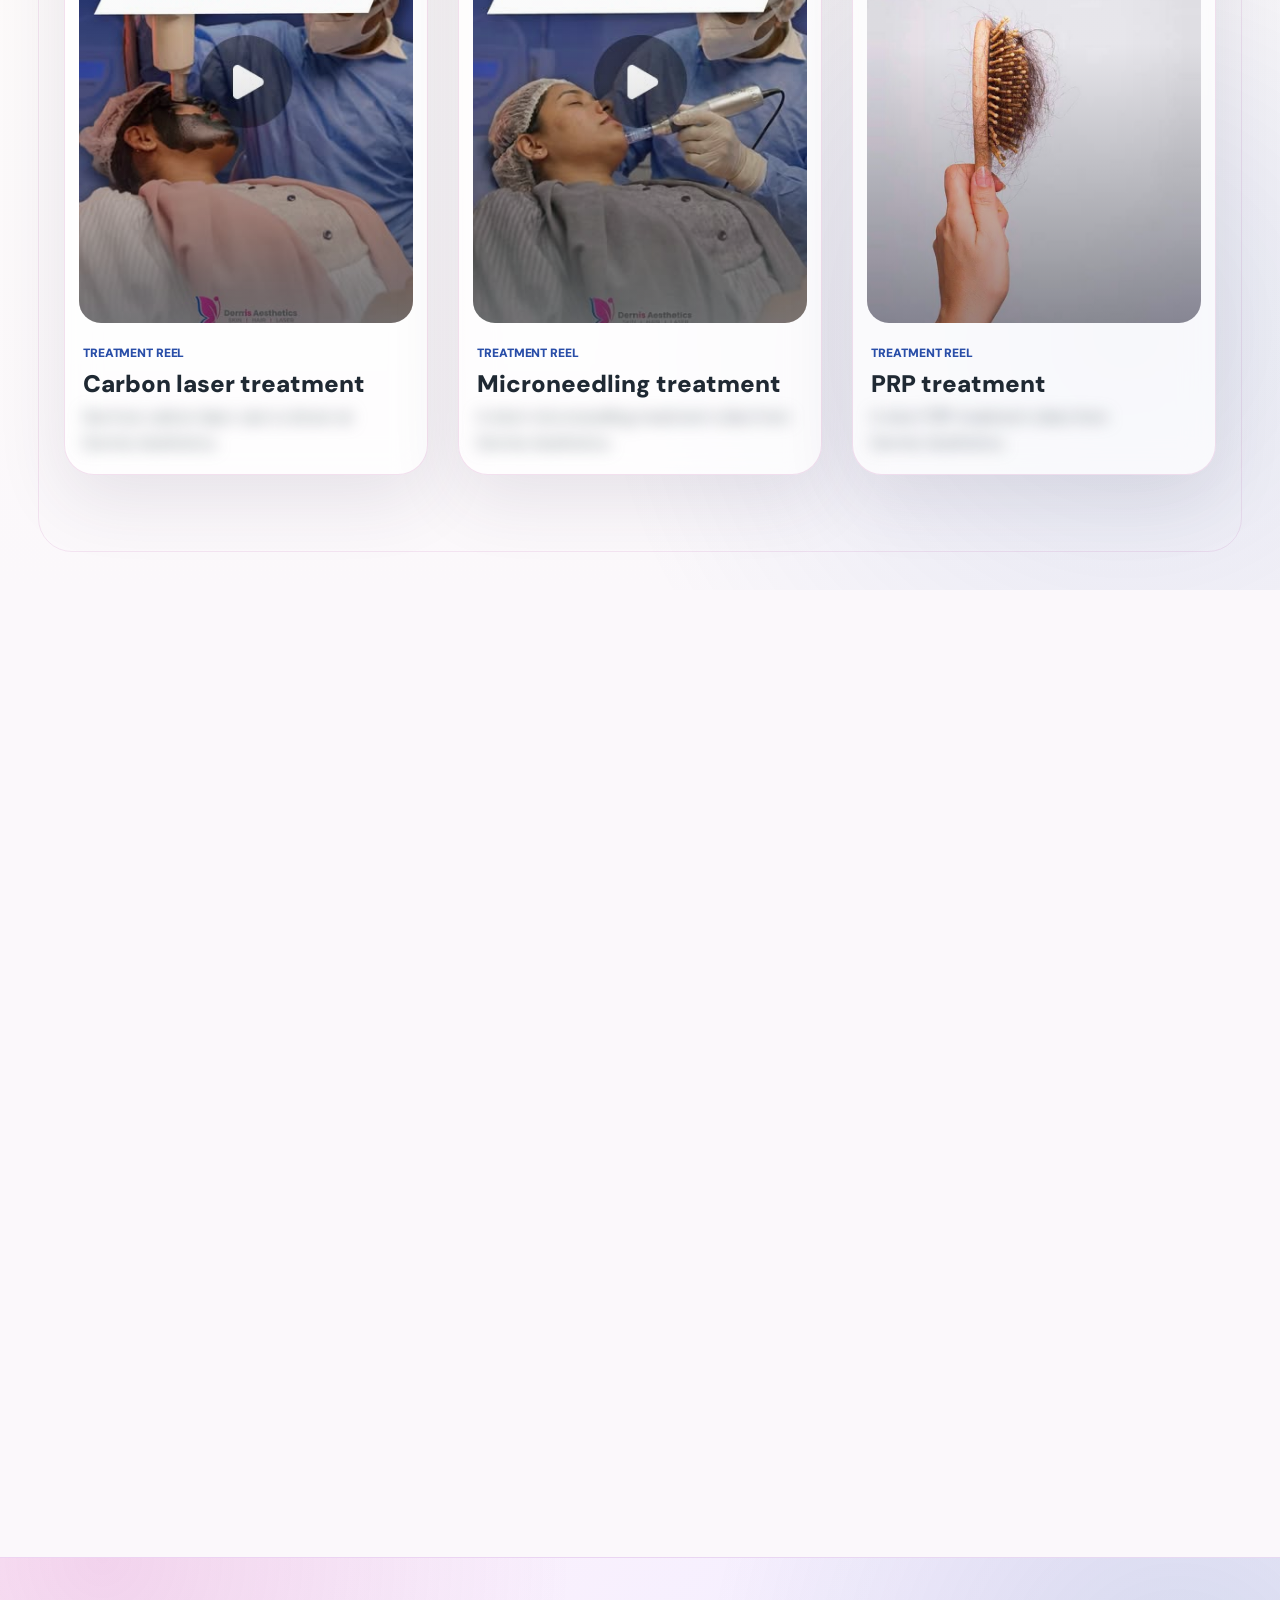
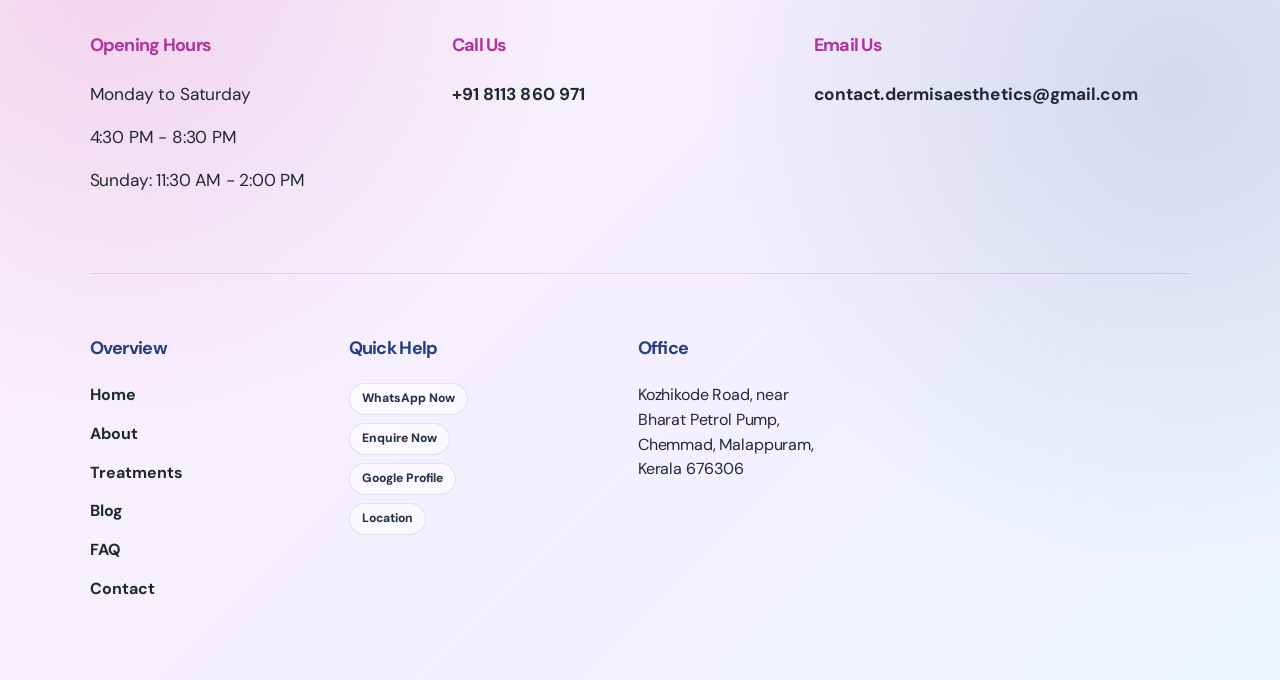
==== commit 9be8f872: "Restore designed about background" ====
--- a/index.html
+++ b/index.html
@@ -18,7 +18,7 @@
   <link rel="stylesheet" href="https://fonts.googleapis.com/css2?family=DM+Sans:opsz,wght@9..40,400;9..40,500;9..40,600;9..40,700;9..40,800&family=Fraunces:opsz,wght,SOFT,WONK@9..144,500..800,40..100,0..1&display=swap">
   <link rel="preconnect" href="https://images.unsplash.com">
   <link rel="preload" as="image" href="assets/images/clinic-hero-mobile.webp" media="(max-width: 760px)" fetchpriority="high">
-  <link rel="stylesheet" href="assets/css/styles.css?v=238">
+  <link rel="stylesheet" href="assets/css/styles.css?v=239">
   <script type="application/ld+json">
     {
       "@context": "https://schema.org",
@@ -160,3 +160,4 @@
 
 
 
+
--- a/assets/css/styles.css
+++ b/assets/css/styles.css
@@ -10964,3 +10964,61 @@
     content: none !important;
   }
 }
+/* dermis-about-designed-background-restore-final */
+body[data-page="about"] .about-choice-hero {
+  position: relative !important;
+  background:
+    radial-gradient(circle at 98% 42%, rgba(181, 48, 160, 0.22), transparent 24%),
+    radial-gradient(circle at 58% 4%, rgba(64, 78, 184, 0.16), transparent 22%),
+    linear-gradient(135deg, #041d1f 0%, #082728 50%, #031617 100%) !important;
+  color: #ffffff !important;
+  overflow: hidden !important;
+}
+
+body[data-page="about"] .about-choice-hero::before {
+  content: "" !important;
+  display: block !important;
+  position: absolute !important;
+  inset: 10% -8% auto auto !important;
+  width: 44vw !important;
+  height: 44vw !important;
+  border: 1px solid rgba(255, 255, 255, 0.08) !important;
+  border-radius: 50% !important;
+  transform: rotate(-18deg) !important;
+  pointer-events: none !important;
+  background: transparent !important;
+}
+
+body[data-page="about"] .about-choice-hero::after {
+  content: "" !important;
+  display: block !important;
+  position: absolute !important;
+  left: 36% !important;
+  bottom: 12% !important;
+  width: 12px !important;
+  height: 12px !important;
+  border-radius: 50% !important;
+  background: var(--magenta) !important;
+  box-shadow: 0 0 0 9px rgba(181, 48, 160, 0.12), 0 0 42px rgba(181, 48, 160, 0.5) !important;
+  opacity: 0.85 !important;
+}
+
+body[data-page="about"] .about-choice-copy h1,
+body[data-page="about"] .about-choice-copy h1 em,
+body[data-page="about"] .about-choice-copy h2 {
+  color: #ffffff !important;
+  -webkit-text-fill-color: #ffffff !important;
+}
+
+body[data-page="about"] .about-choice-copy p:not(.eyebrow) {
+  color: rgba(255, 255, 255, 0.9) !important;
+}
+
+body[data-page="about"] .about-choice-copy .eyebrow {
+  color: rgba(255, 255, 255, 0.78) !important;
+}
+
+body[data-page="about"] .about-choice-media {
+  background: #dfeeea !important;
+  box-shadow: 0 40px 120px rgba(0, 0, 0, 0.28) !important;
+}
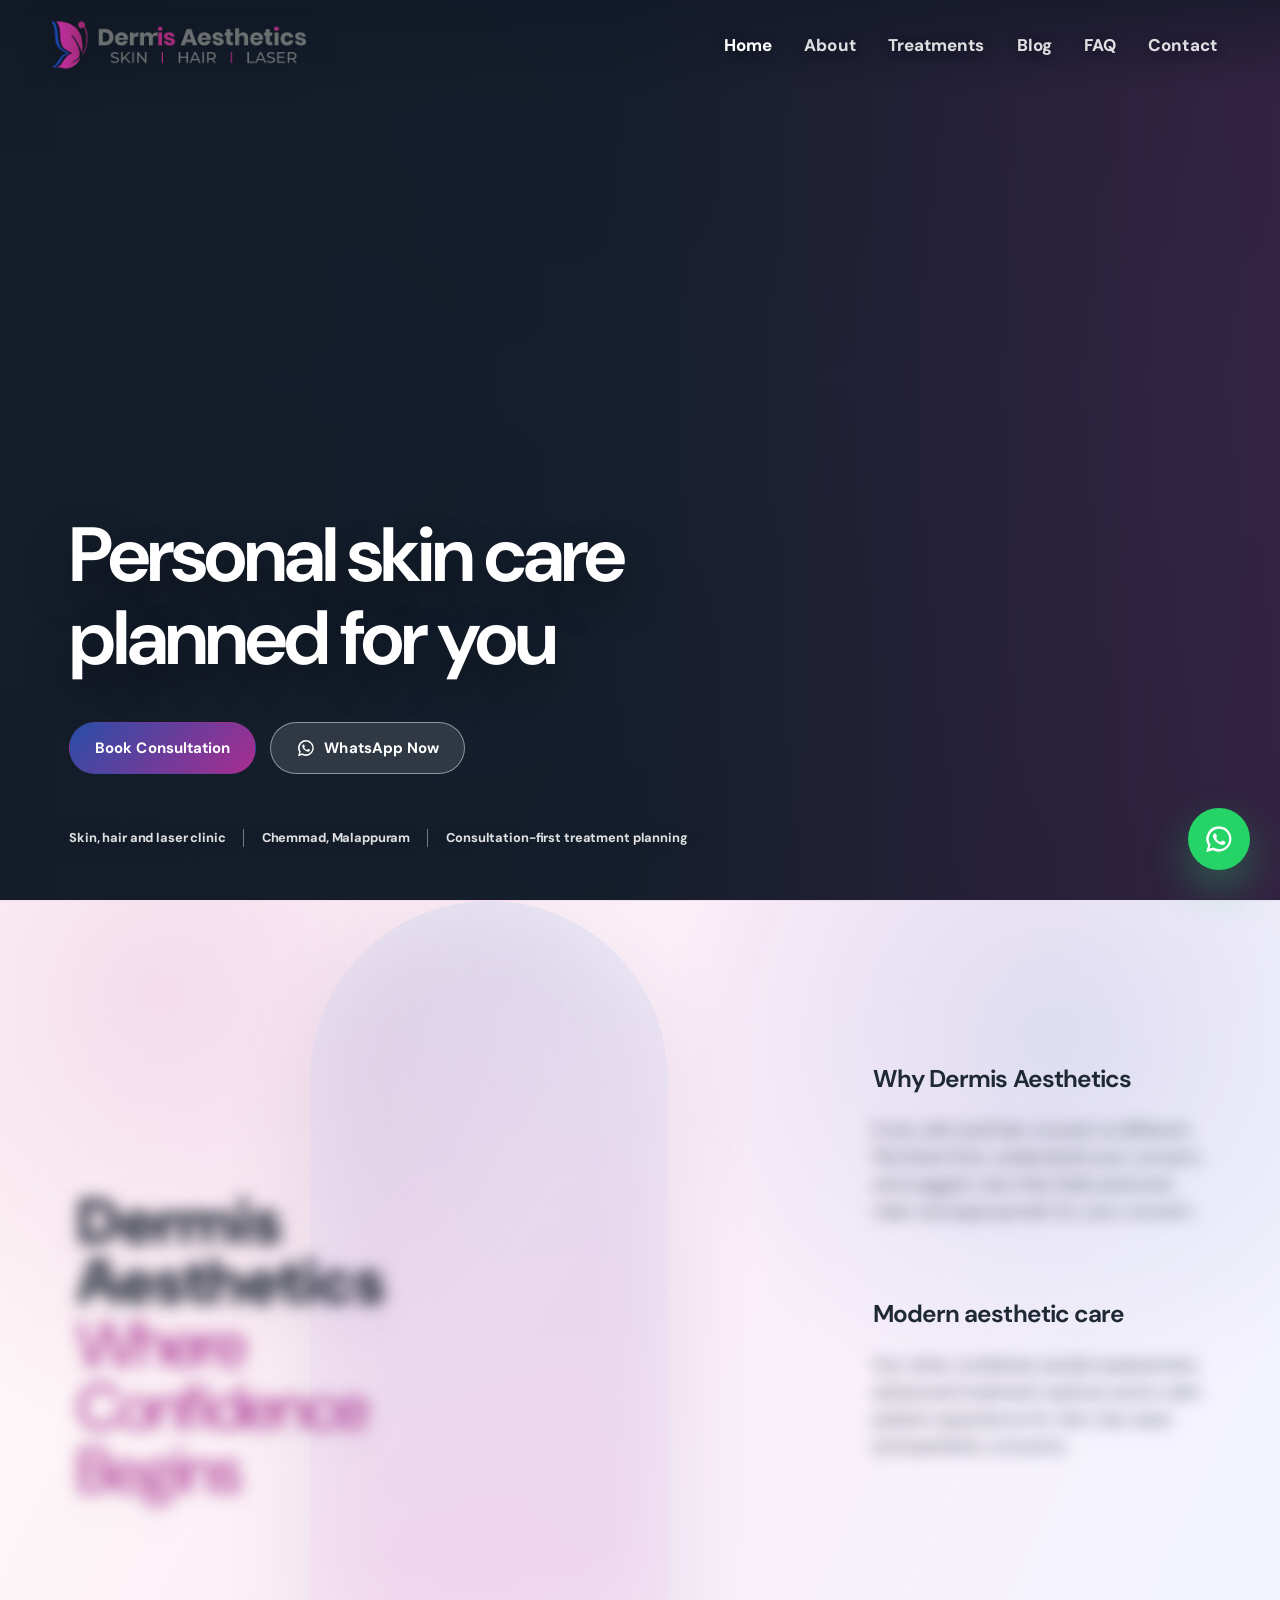
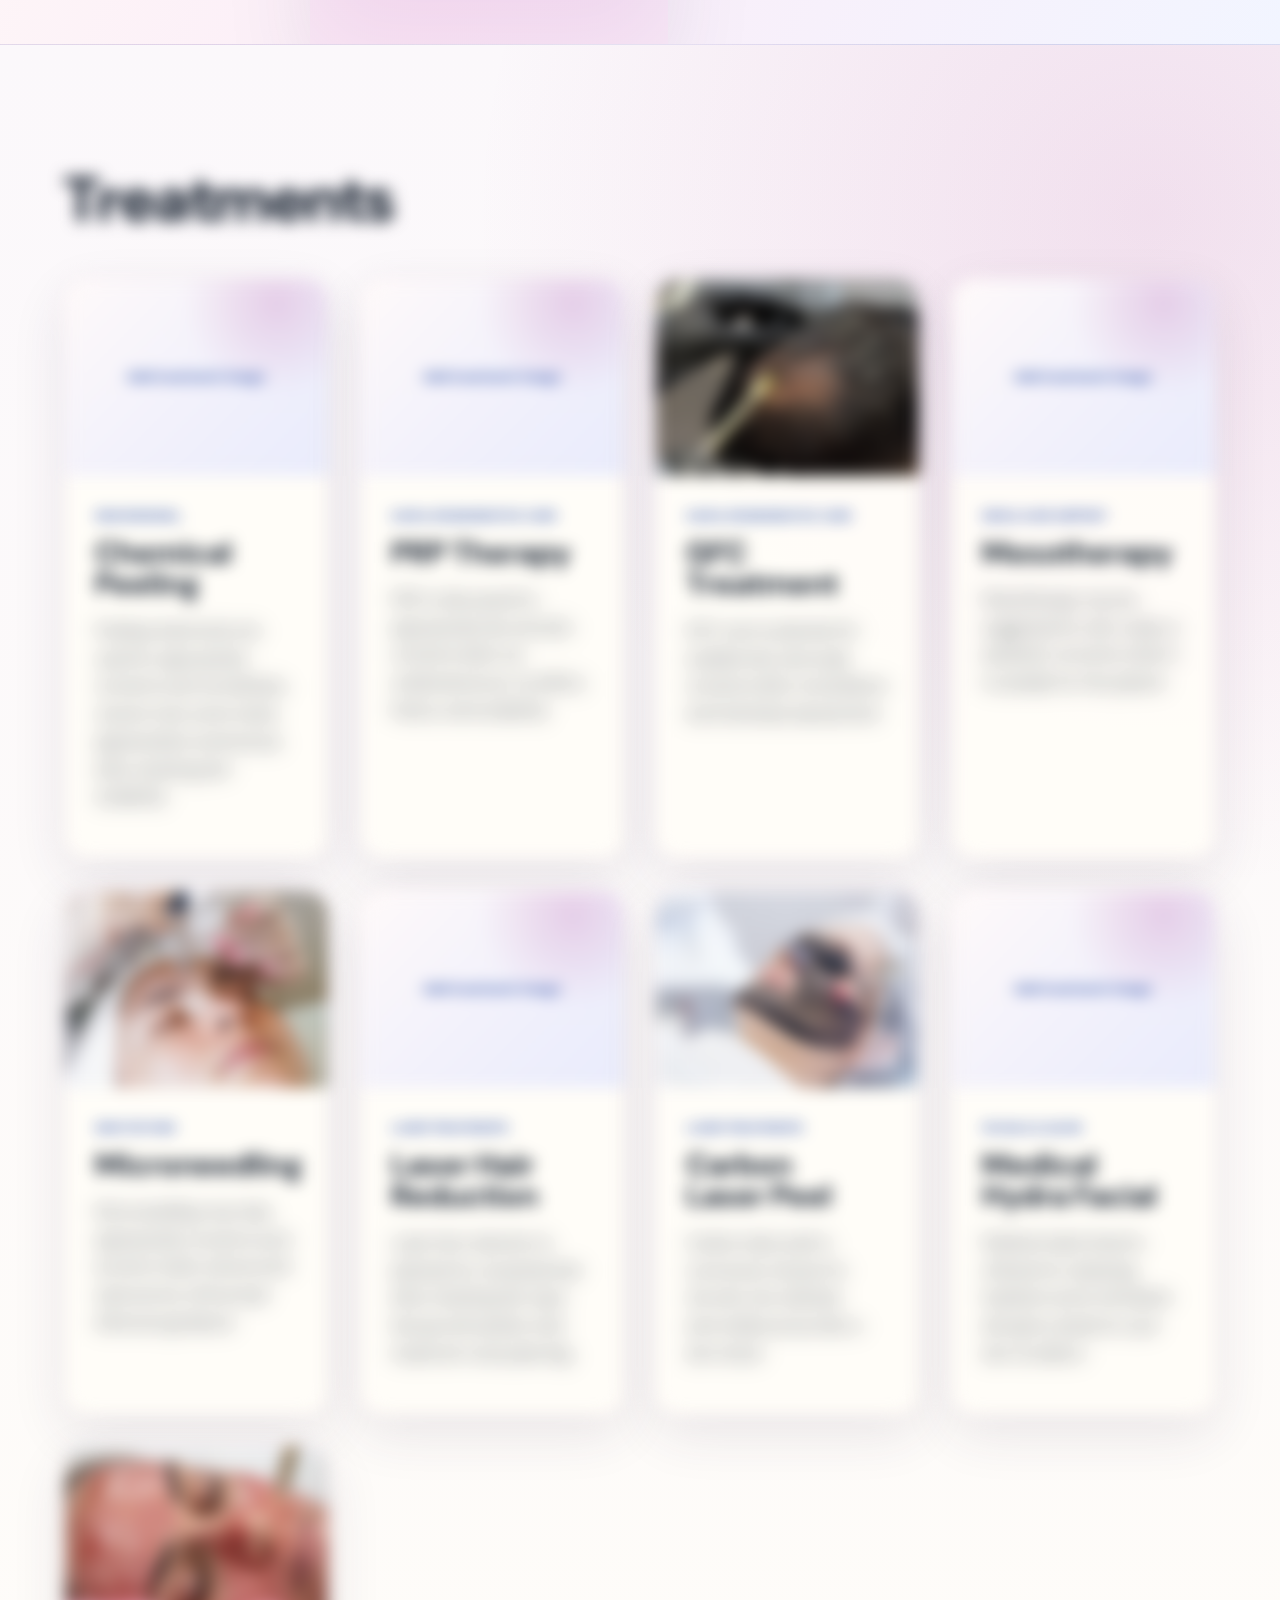
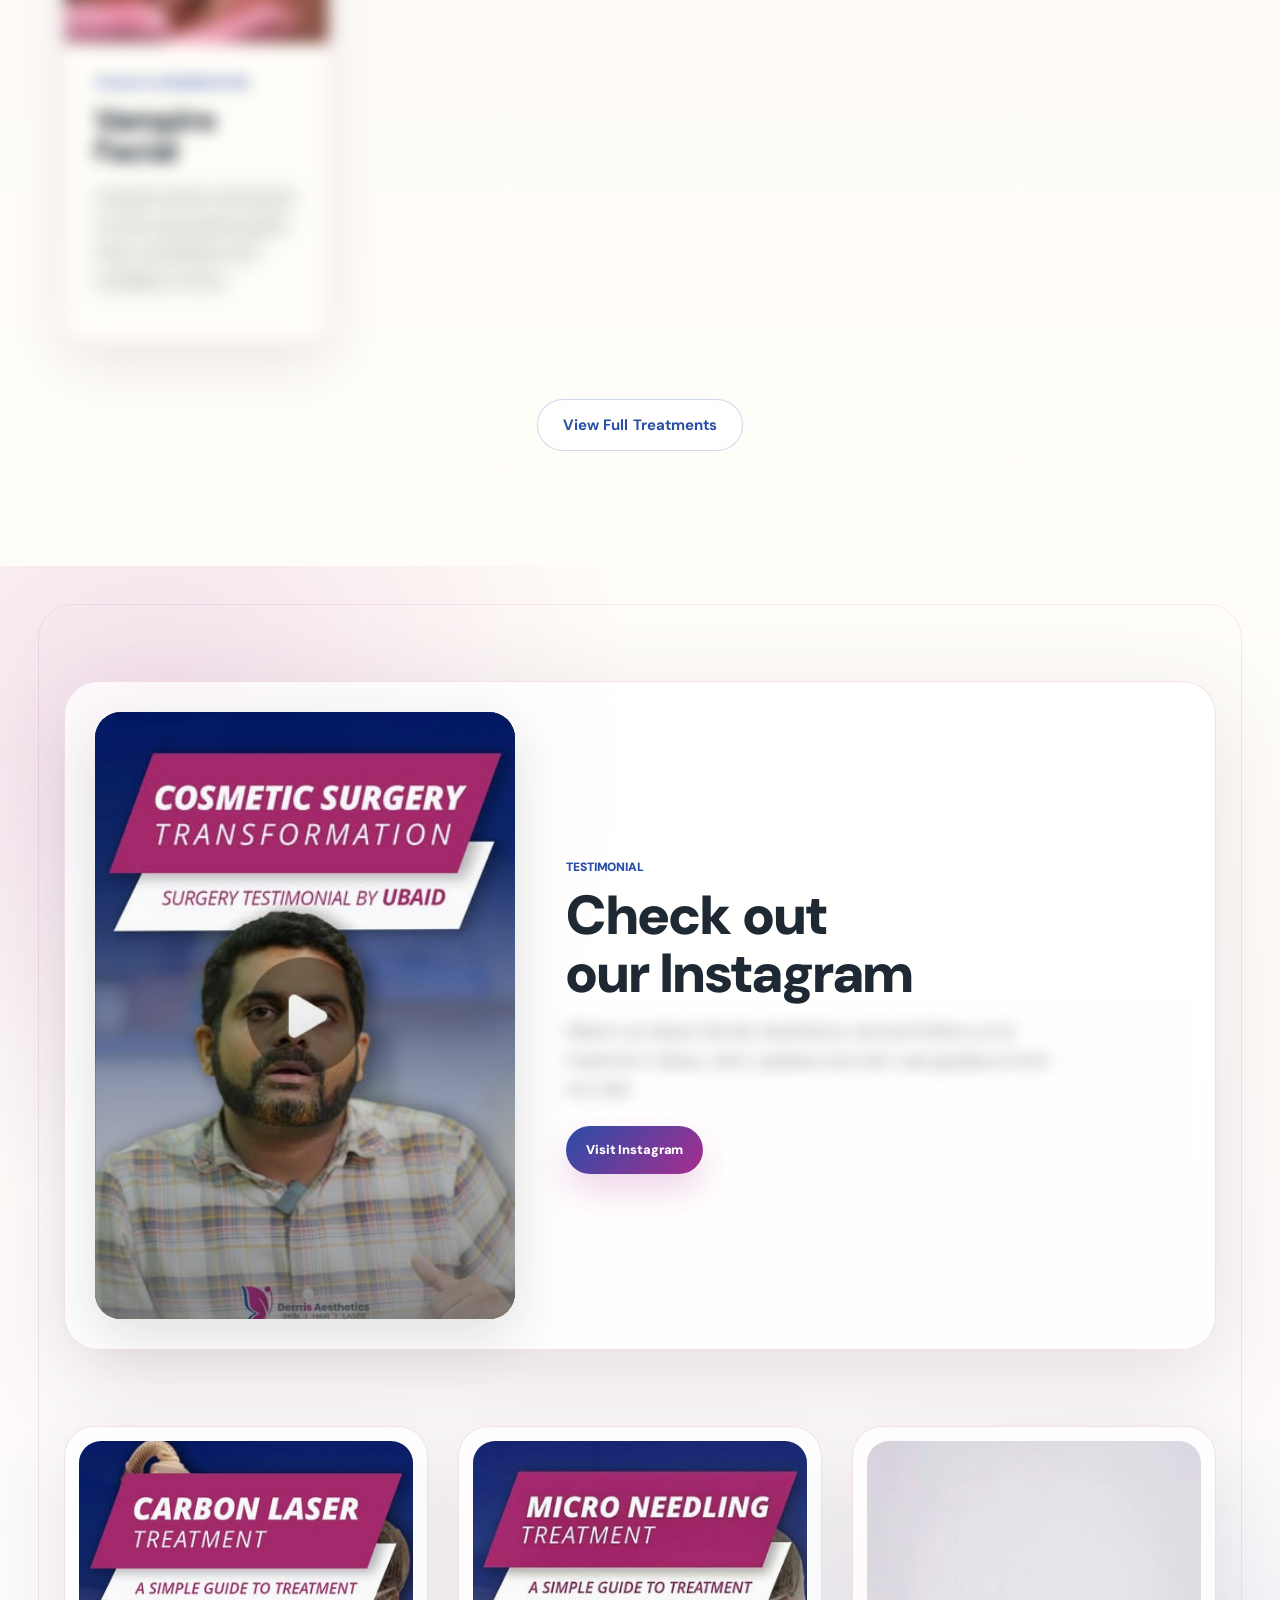
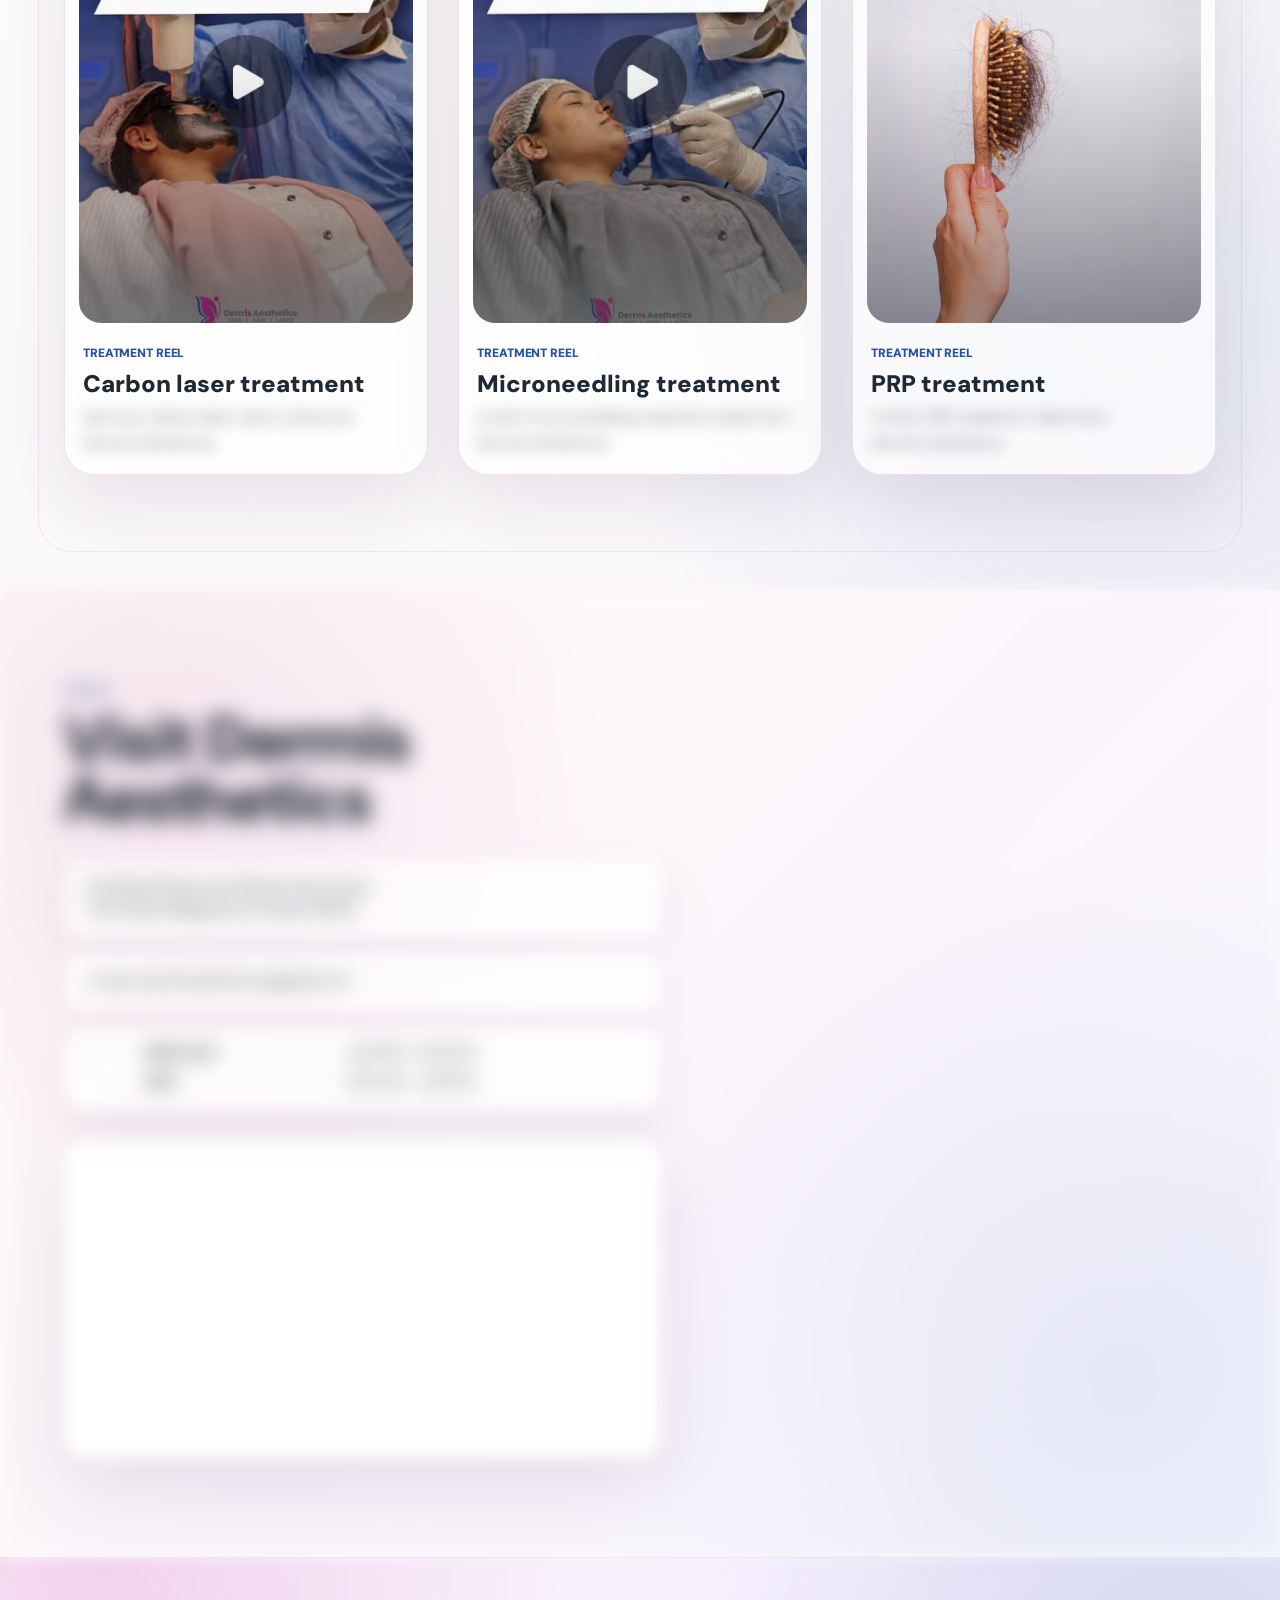
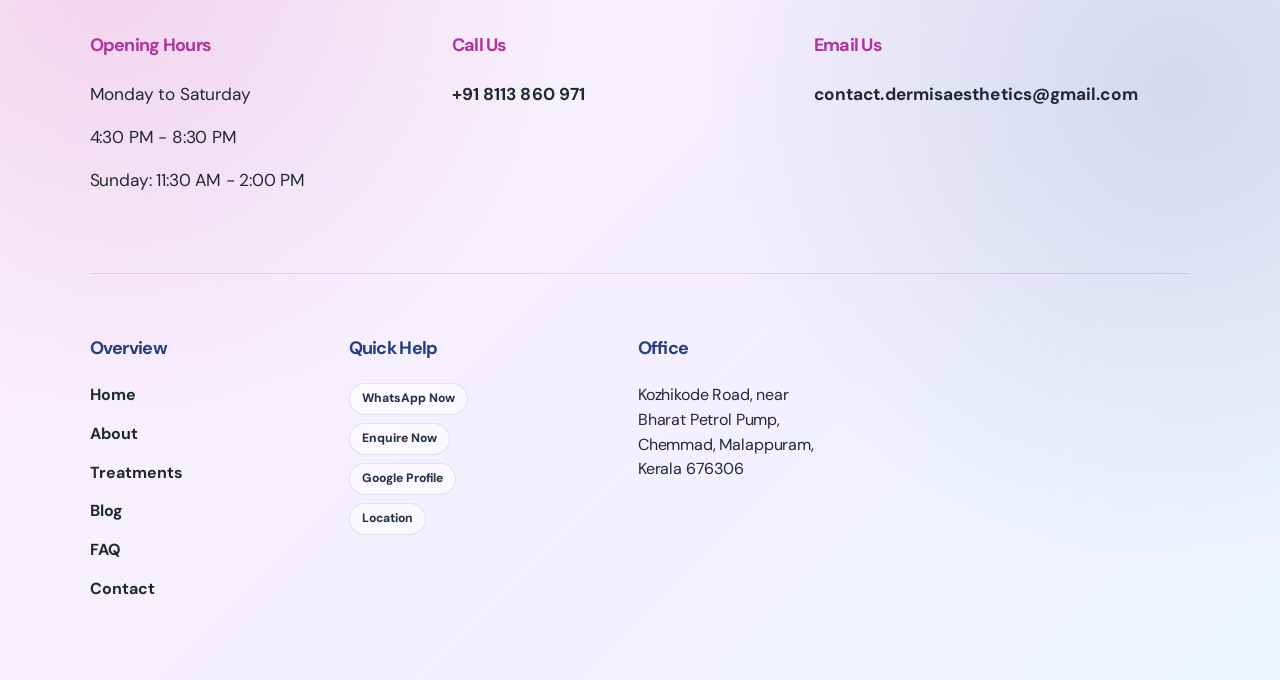
==== commit c738977e: "Fix mobile hero trust alignment" ====
--- a/index.html
+++ b/index.html
@@ -18,7 +18,7 @@
   <link rel="stylesheet" href="https://fonts.googleapis.com/css2?family=DM+Sans:opsz,wght@9..40,400;9..40,500;9..40,600;9..40,700;9..40,800&family=Fraunces:opsz,wght,SOFT,WONK@9..144,500..800,40..100,0..1&display=swap">
   <link rel="preconnect" href="https://images.unsplash.com">
   <link rel="preload" as="image" href="assets/images/clinic-hero-mobile.webp" media="(max-width: 760px)" fetchpriority="high">
-  <link rel="stylesheet" href="assets/css/styles.css?v=239">
+  <link rel="stylesheet" href="assets/css/styles.css?v=240">
   <script type="application/ld+json">
     {
       "@context": "https://schema.org",
@@ -161,3 +161,4 @@
 
 
 
+
--- a/assets/css/styles.css
+++ b/assets/css/styles.css
@@ -11022,3 +11022,36 @@
   background: #dfeeea !important;
   box-shadow: 0 40px 120px rgba(0, 0, 0, 0.28) !important;
 }
+/* dermis-mobile-trust-row-no-points-final */
+@media (max-width: 760px) {
+  body[data-page="home"] .hero-trust-row {
+    display: grid !important;
+    grid-template-columns: 1fr !important;
+    justify-items: center !important;
+    align-items: center !important;
+    gap: 7px !important;
+    width: min(100%, 360px) !important;
+    max-width: 360px !important;
+    margin: 8px auto 0 !important;
+    padding: 0 !important;
+  }
+
+  body[data-page="home"] .hero-trust-row span {
+    display: block !important;
+    width: 100% !important;
+    padding: 0 !important;
+    text-align: center !important;
+    color: rgba(255, 255, 255, 0.94) !important;
+    font-size: clamp(13px, 3.55vw, 15px) !important;
+    line-height: 1.18 !important;
+    font-weight: 850 !important;
+    white-space: normal !important;
+    text-shadow: 0 2px 15px rgba(0, 0, 0, 0.5) !important;
+  }
+
+  body[data-page="home"] .hero-trust-row span::before,
+  body[data-page="home"] .hero-trust-row span::after {
+    display: none !important;
+    content: none !important;
+  }
+}
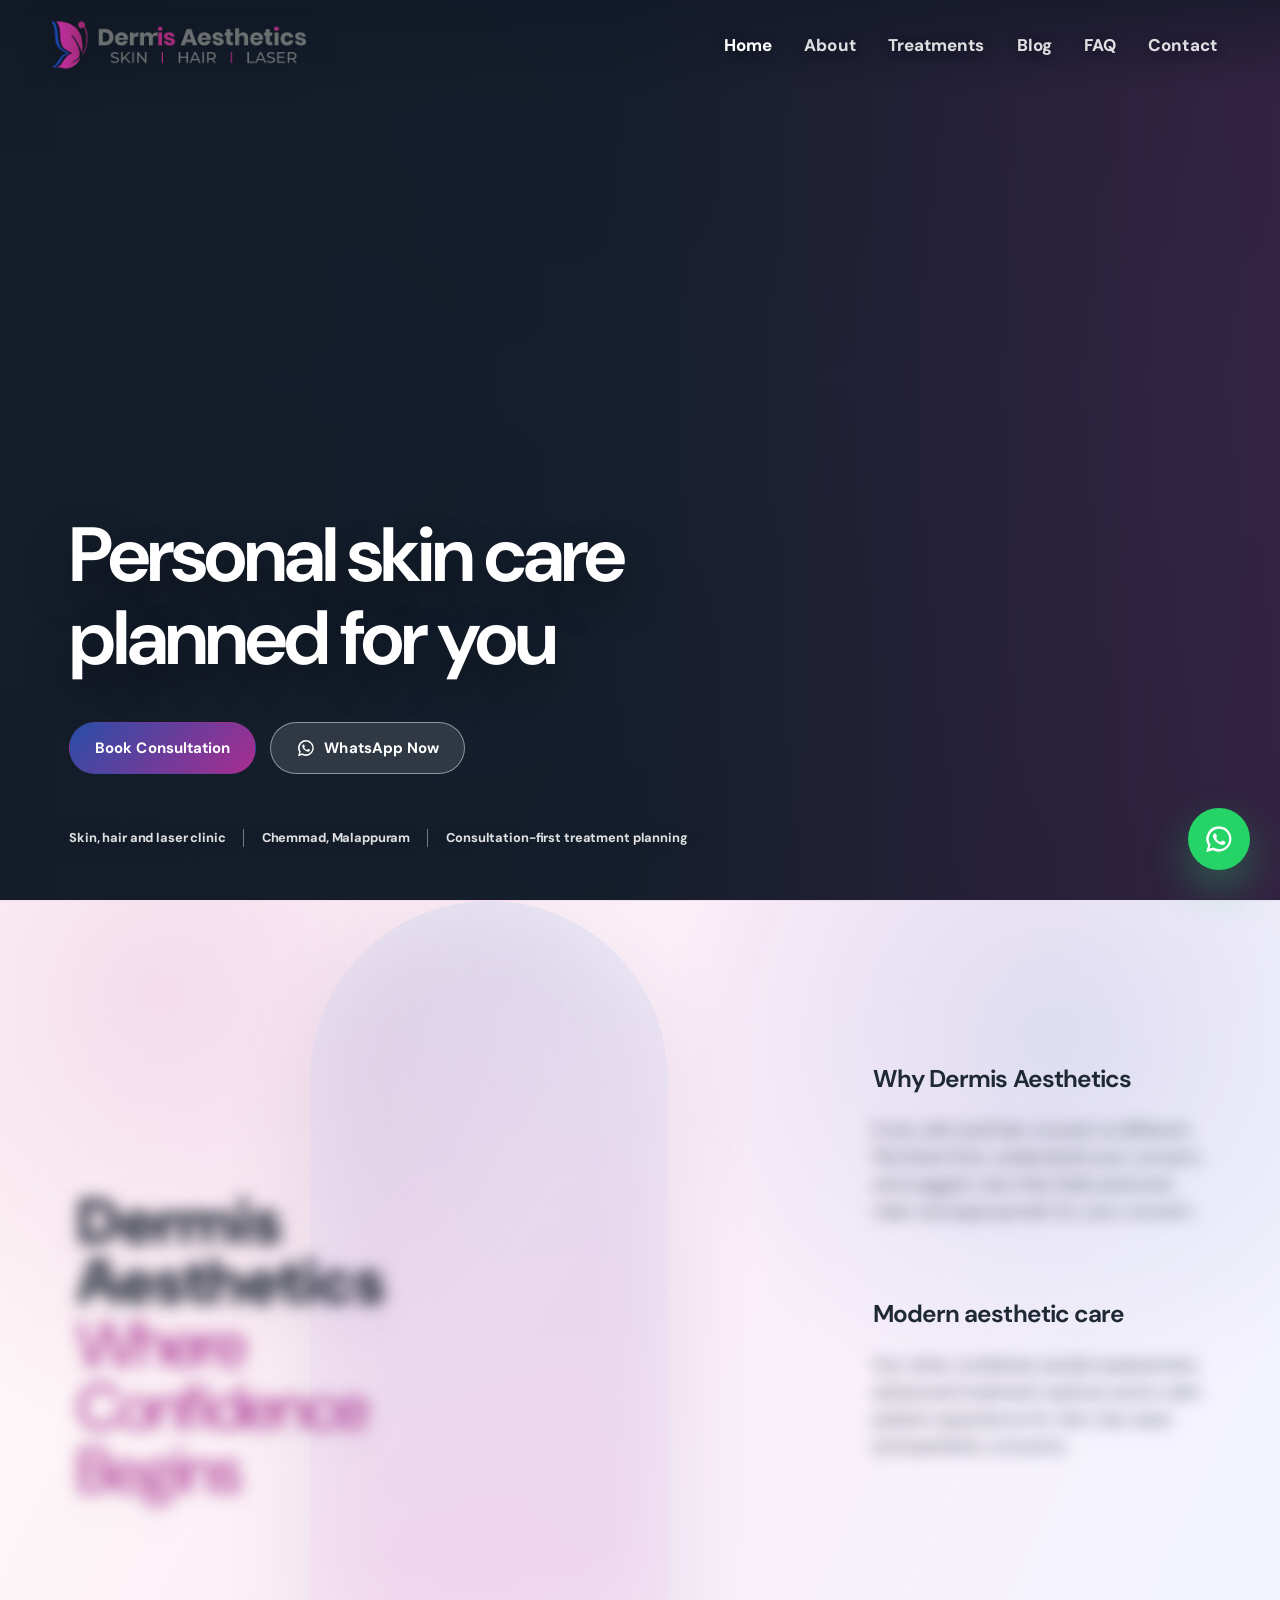
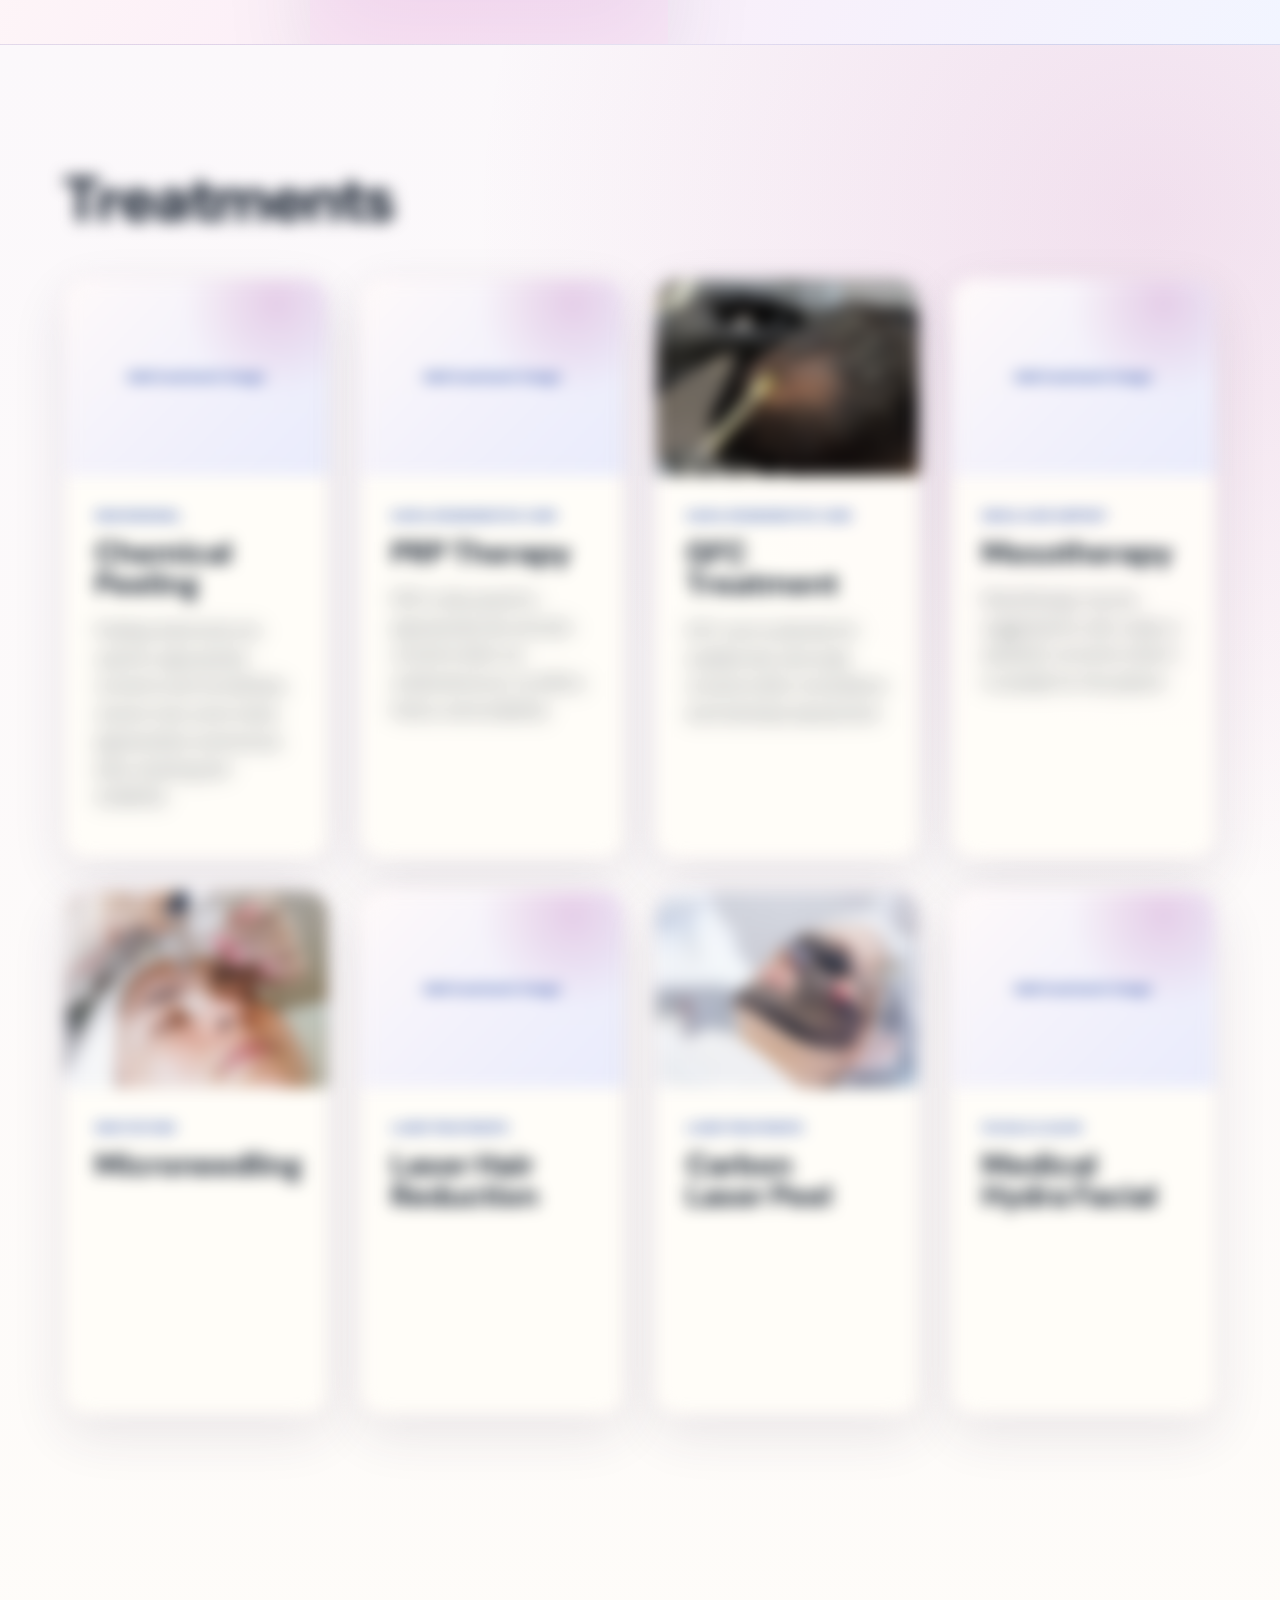
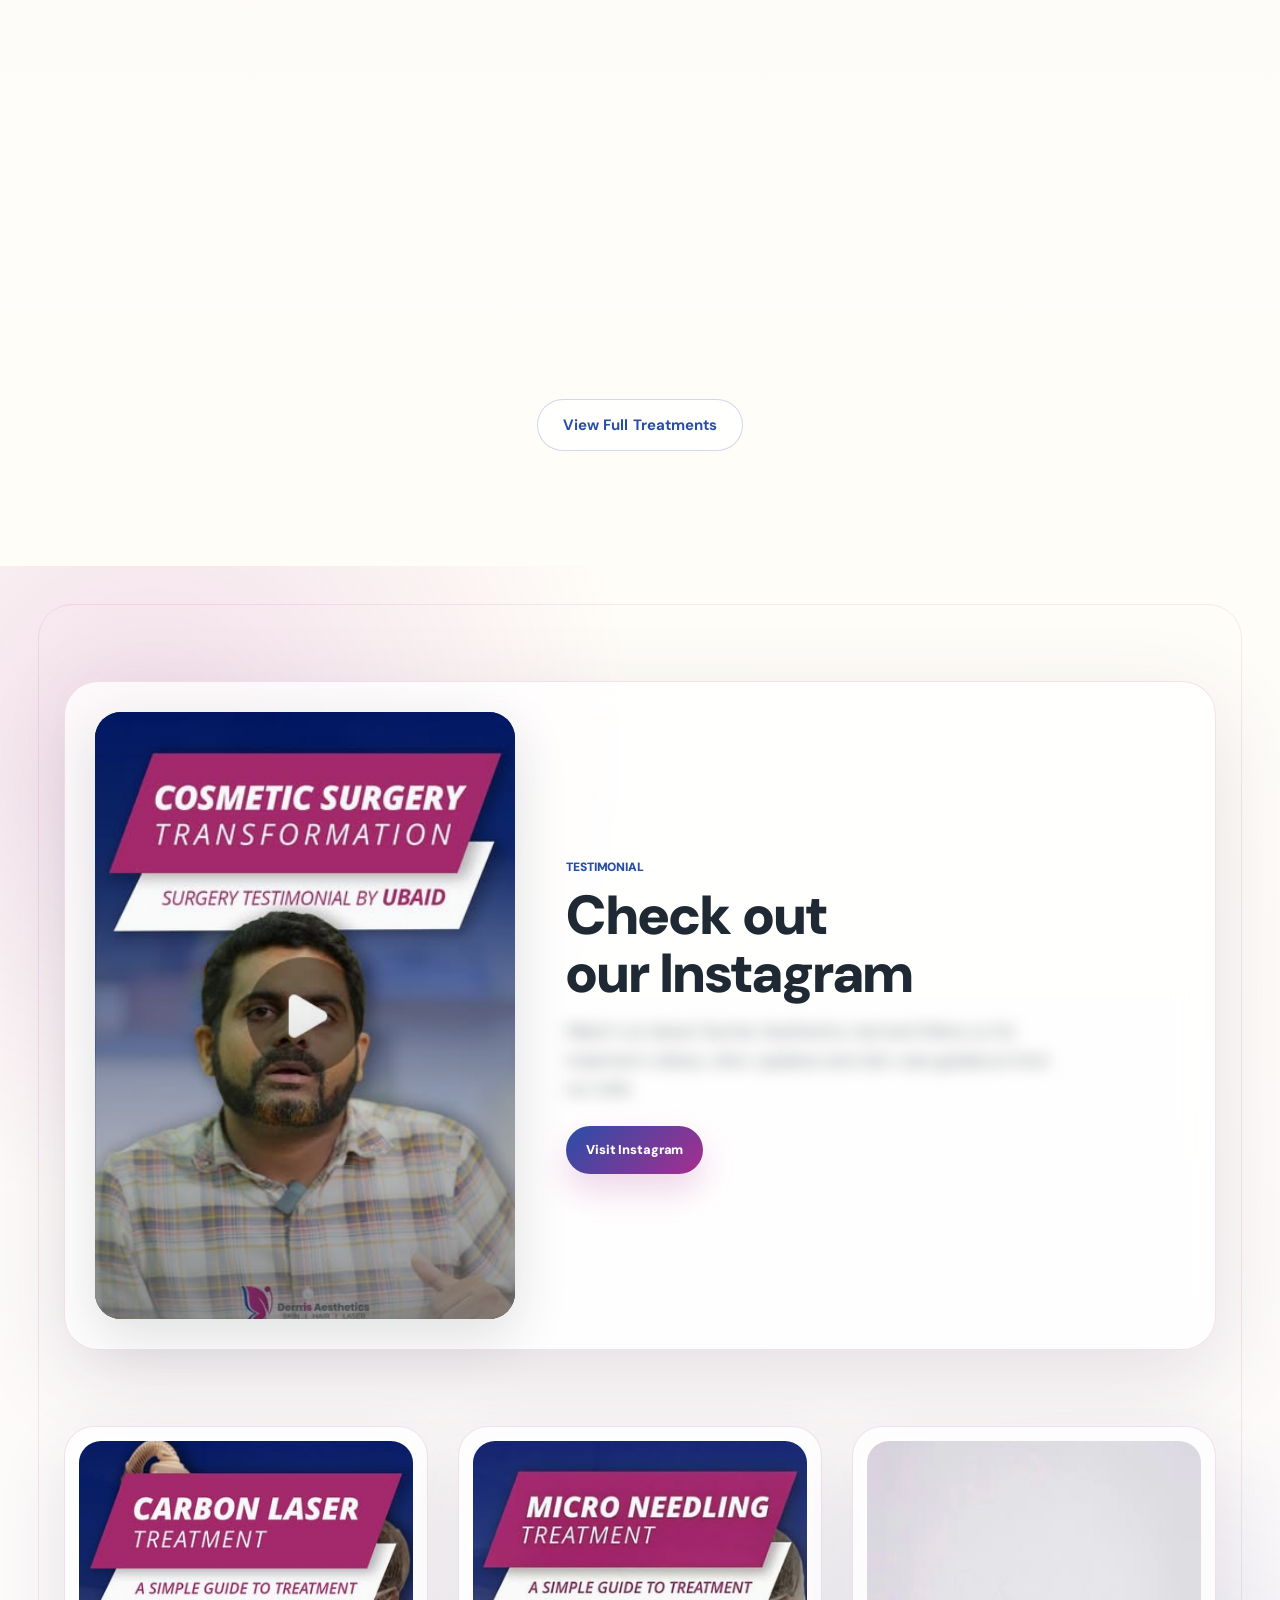
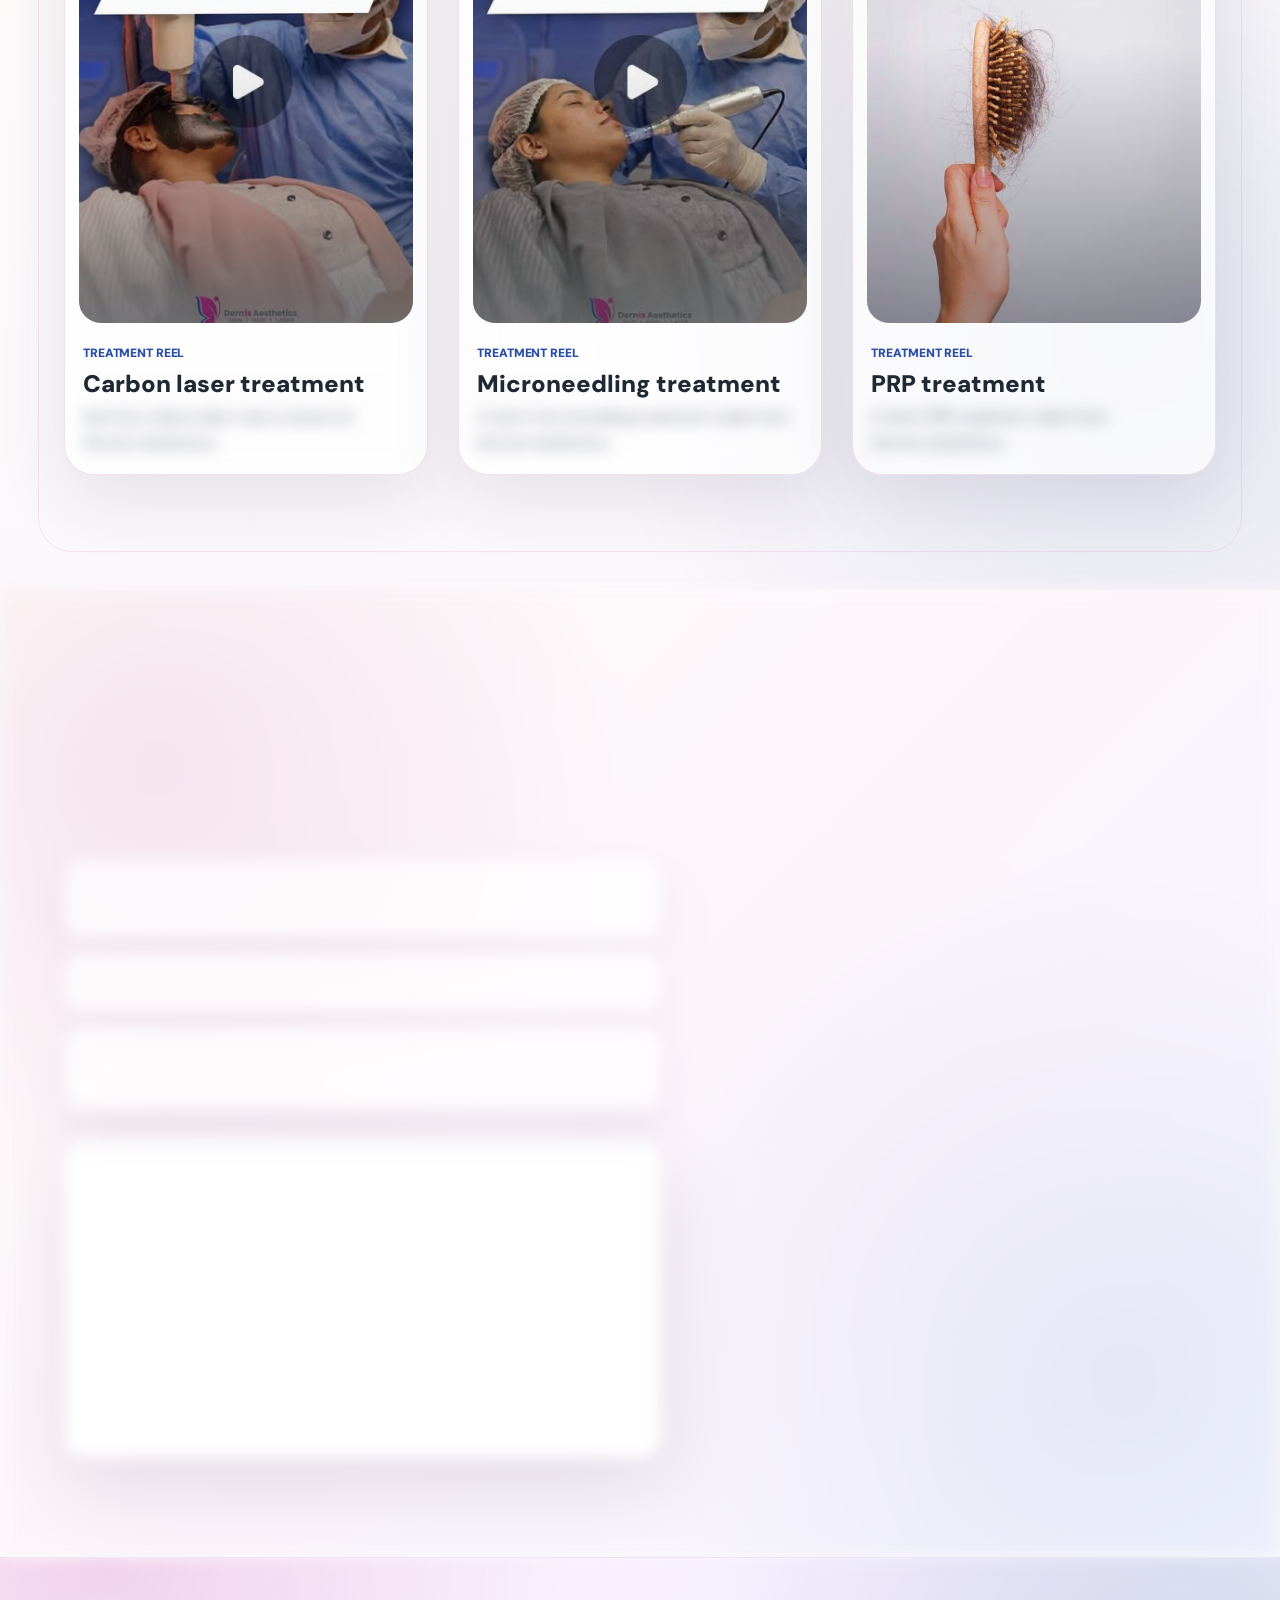
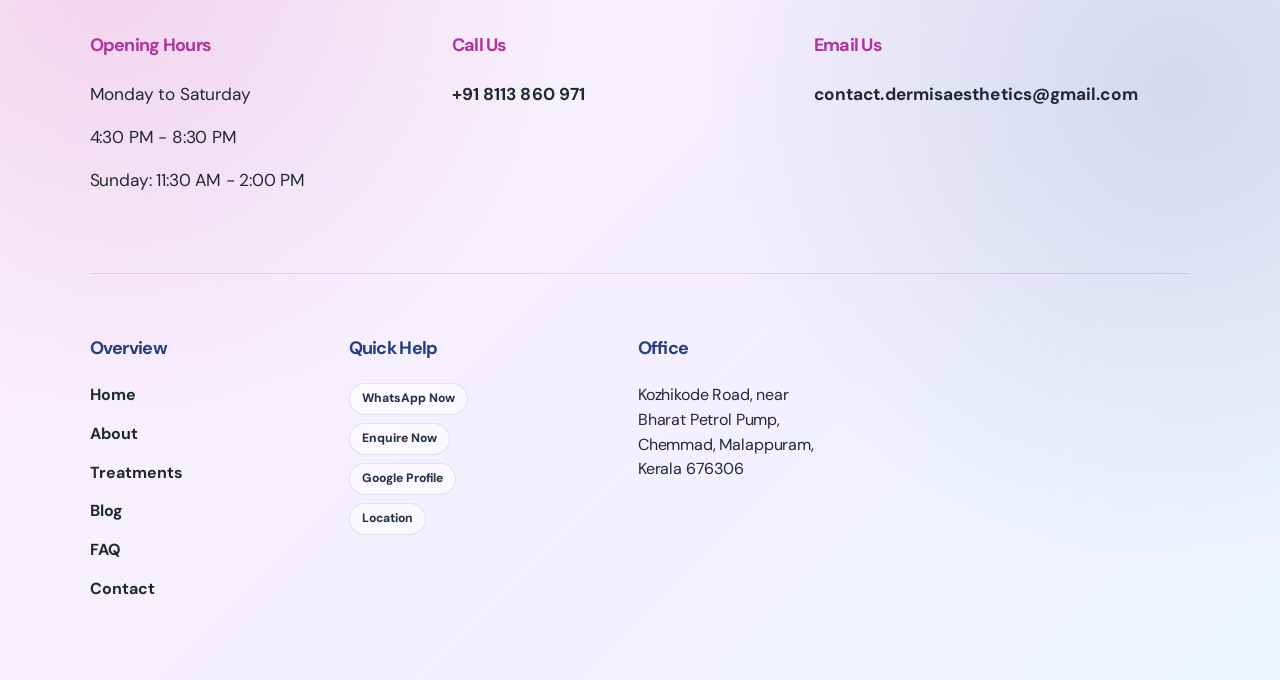
==== commit b044f9d4: "Restore about white format" ====
--- a/index.html
+++ b/index.html
@@ -18,7 +18,7 @@
   <link rel="stylesheet" href="https://fonts.googleapis.com/css2?family=DM+Sans:opsz,wght@9..40,400;9..40,500;9..40,600;9..40,700;9..40,800&family=Fraunces:opsz,wght,SOFT,WONK@9..144,500..800,40..100,0..1&display=swap">
   <link rel="preconnect" href="https://images.unsplash.com">
   <link rel="preload" as="image" href="assets/images/clinic-hero-mobile.webp" media="(max-width: 760px)" fetchpriority="high">
-  <link rel="stylesheet" href="assets/css/styles.css?v=240">
+  <link rel="stylesheet" href="assets/css/styles.css?v=241">
   <script type="application/ld+json">
     {
       "@context": "https://schema.org",
@@ -162,3 +162,4 @@
 
 
 
+
--- a/assets/css/styles.css
+++ b/assets/css/styles.css
@@ -10964,64 +10964,6 @@
     content: none !important;
   }
 }
-/* dermis-about-designed-background-restore-final */
-body[data-page="about"] .about-choice-hero {
-  position: relative !important;
-  background:
-    radial-gradient(circle at 98% 42%, rgba(181, 48, 160, 0.22), transparent 24%),
-    radial-gradient(circle at 58% 4%, rgba(64, 78, 184, 0.16), transparent 22%),
-    linear-gradient(135deg, #041d1f 0%, #082728 50%, #031617 100%) !important;
-  color: #ffffff !important;
-  overflow: hidden !important;
-}
-
-body[data-page="about"] .about-choice-hero::before {
-  content: "" !important;
-  display: block !important;
-  position: absolute !important;
-  inset: 10% -8% auto auto !important;
-  width: 44vw !important;
-  height: 44vw !important;
-  border: 1px solid rgba(255, 255, 255, 0.08) !important;
-  border-radius: 50% !important;
-  transform: rotate(-18deg) !important;
-  pointer-events: none !important;
-  background: transparent !important;
-}
-
-body[data-page="about"] .about-choice-hero::after {
-  content: "" !important;
-  display: block !important;
-  position: absolute !important;
-  left: 36% !important;
-  bottom: 12% !important;
-  width: 12px !important;
-  height: 12px !important;
-  border-radius: 50% !important;
-  background: var(--magenta) !important;
-  box-shadow: 0 0 0 9px rgba(181, 48, 160, 0.12), 0 0 42px rgba(181, 48, 160, 0.5) !important;
-  opacity: 0.85 !important;
-}
-
-body[data-page="about"] .about-choice-copy h1,
-body[data-page="about"] .about-choice-copy h1 em,
-body[data-page="about"] .about-choice-copy h2 {
-  color: #ffffff !important;
-  -webkit-text-fill-color: #ffffff !important;
-}
-
-body[data-page="about"] .about-choice-copy p:not(.eyebrow) {
-  color: rgba(255, 255, 255, 0.9) !important;
-}
-
-body[data-page="about"] .about-choice-copy .eyebrow {
-  color: rgba(255, 255, 255, 0.78) !important;
-}
-
-body[data-page="about"] .about-choice-media {
-  background: #dfeeea !important;
-  box-shadow: 0 40px 120px rgba(0, 0, 0, 0.28) !important;
-}
 /* dermis-mobile-trust-row-no-points-final */
 @media (max-width: 760px) {
   body[data-page="home"] .hero-trust-row {
@@ -11055,3 +10997,36 @@
     content: none !important;
   }
 }
+/* dermis-about-old-white-format-final */
+body[data-page="about"] .about-choice-hero {
+  background:
+    radial-gradient(circle at 92% 42%, rgba(181, 48, 160, 0.08), transparent 24%),
+    linear-gradient(180deg, #ffffff 0%, #fffefa 100%) !important;
+  color: #1f2937 !important;
+}
+
+body[data-page="about"] .about-choice-hero::before,
+body[data-page="about"] .about-choice-hero::after {
+  display: none !important;
+  content: none !important;
+}
+
+body[data-page="about"] .about-choice-copy h1,
+body[data-page="about"] .about-choice-copy h1 em,
+body[data-page="about"] .about-choice-copy h2 {
+  color: #1f2937 !important;
+  -webkit-text-fill-color: #1f2937 !important;
+}
+
+body[data-page="about"] .about-choice-copy .eyebrow {
+  color: #294ea8 !important;
+}
+
+body[data-page="about"] .about-choice-copy p:not(.eyebrow) {
+  color: #536174 !important;
+}
+
+body[data-page="about"] .about-choice-media {
+  background: #ffffff !important;
+  box-shadow: 0 28px 90px rgba(58, 47, 86, 0.10) !important;
+}
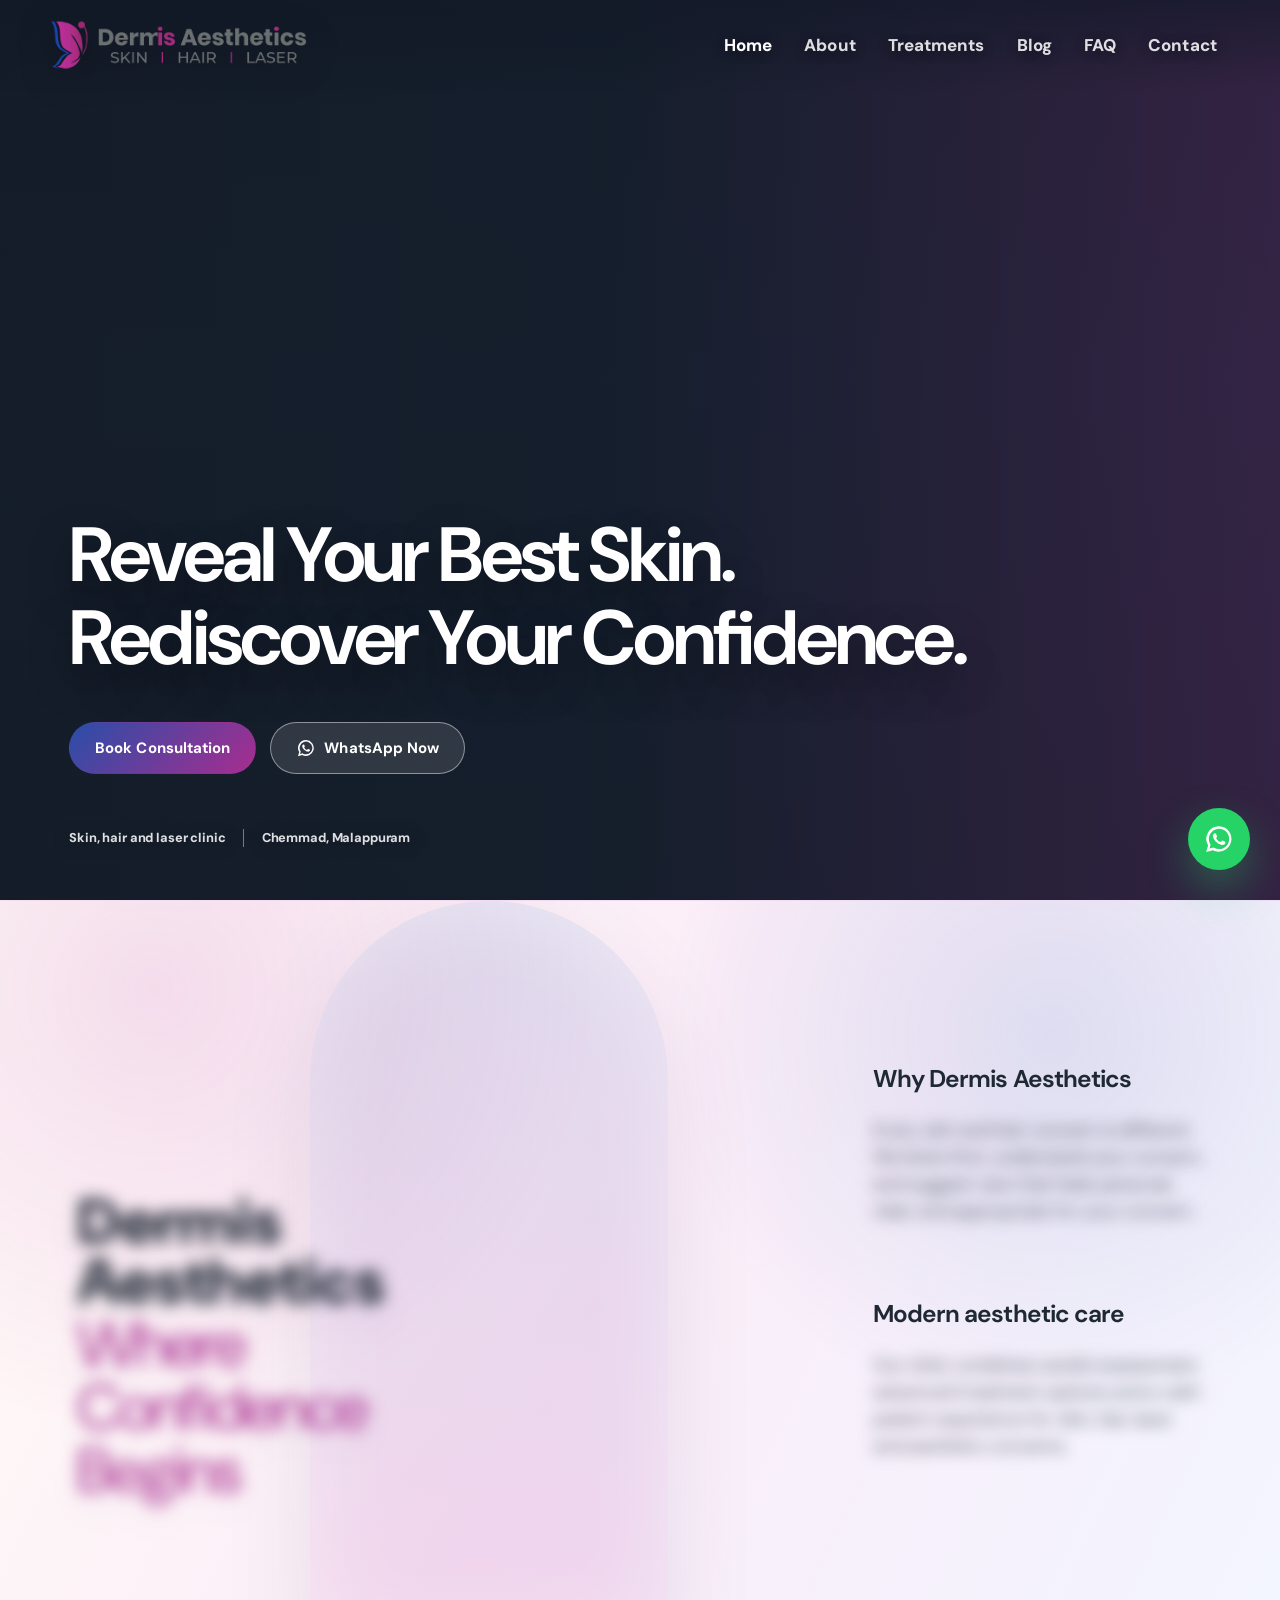
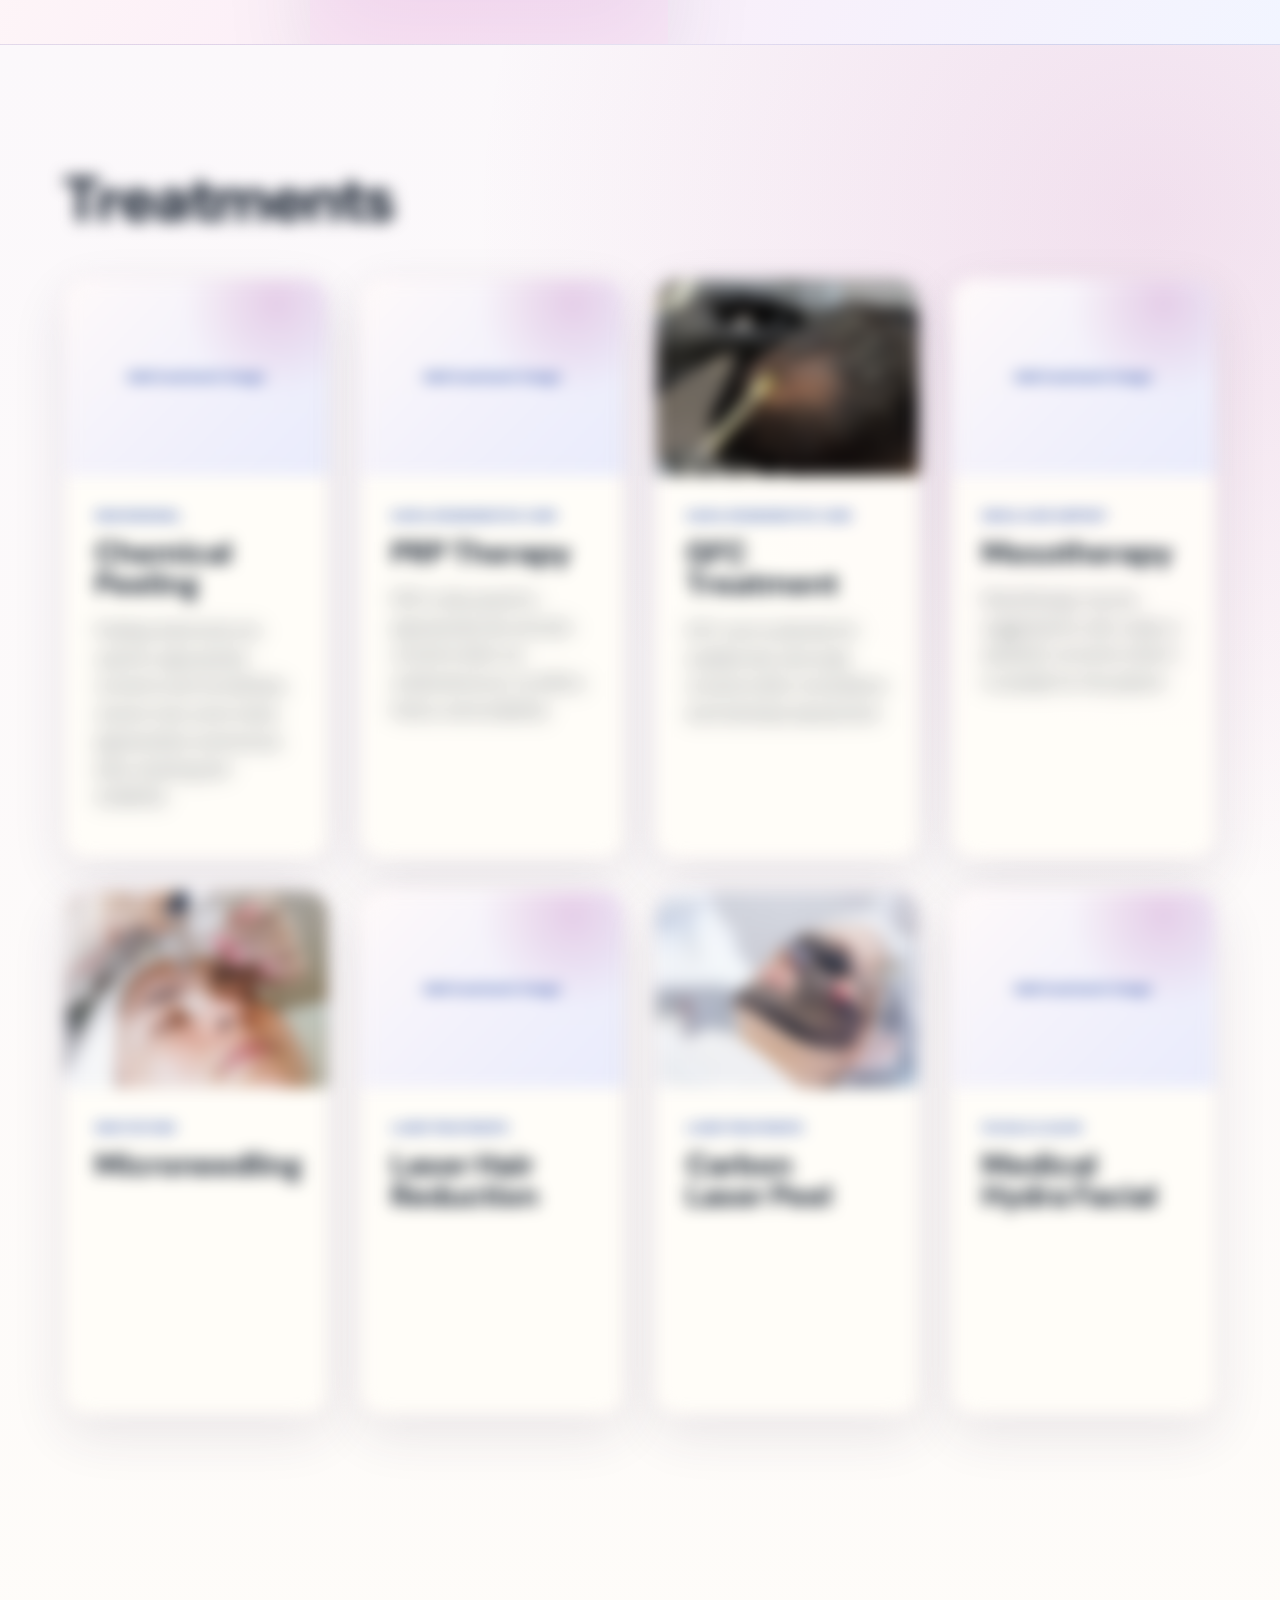
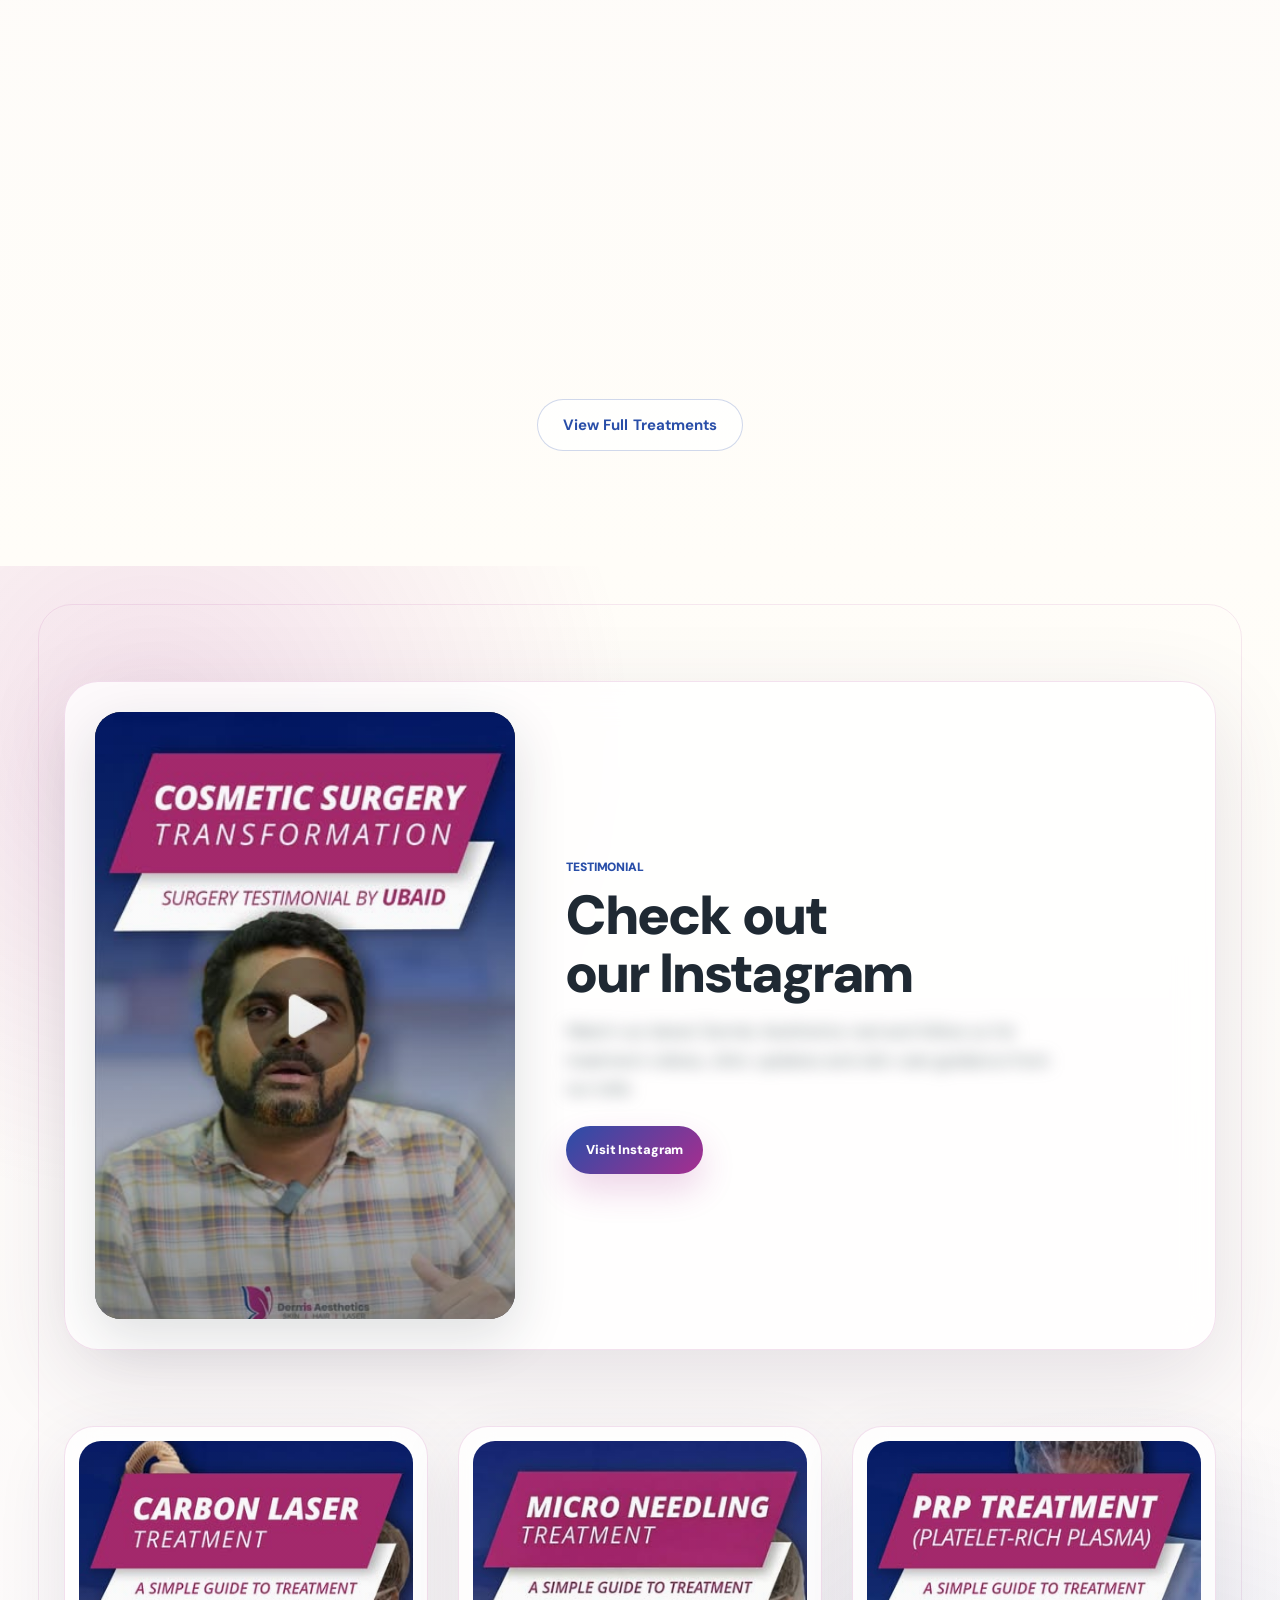
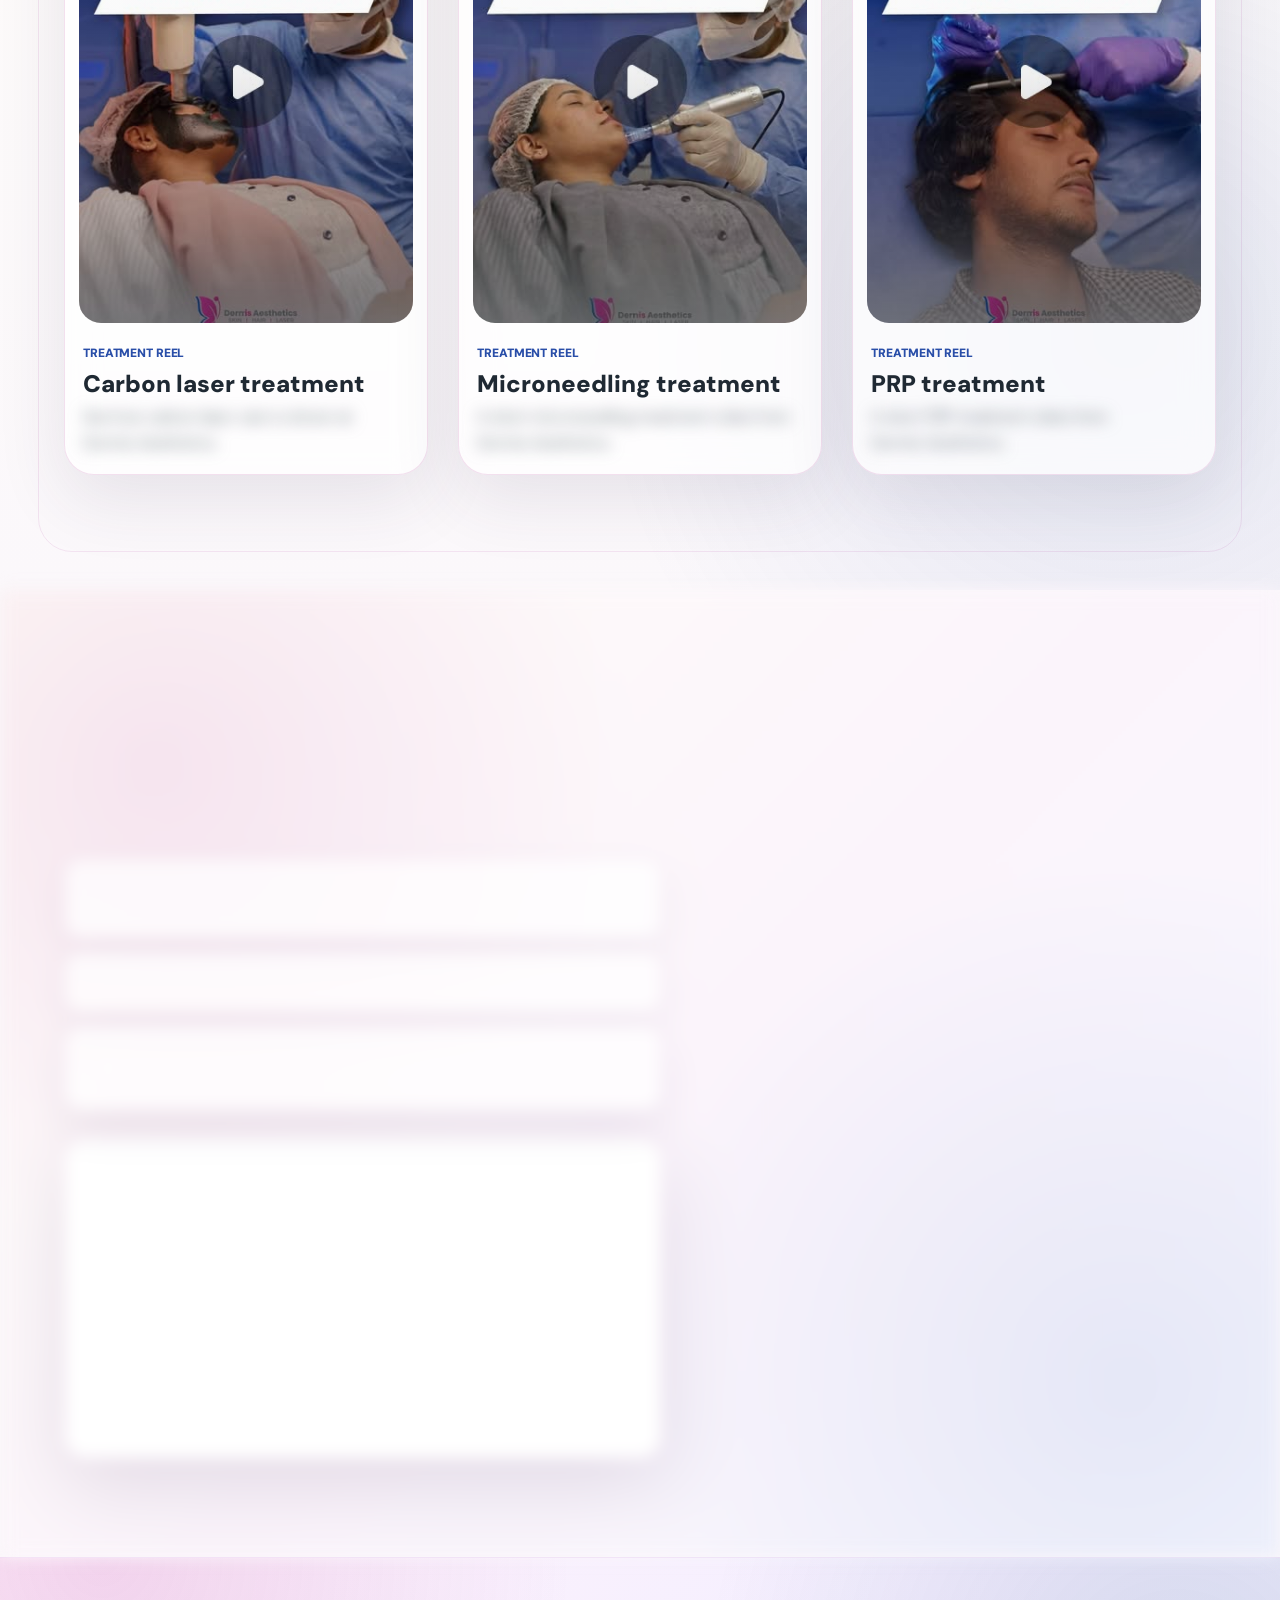
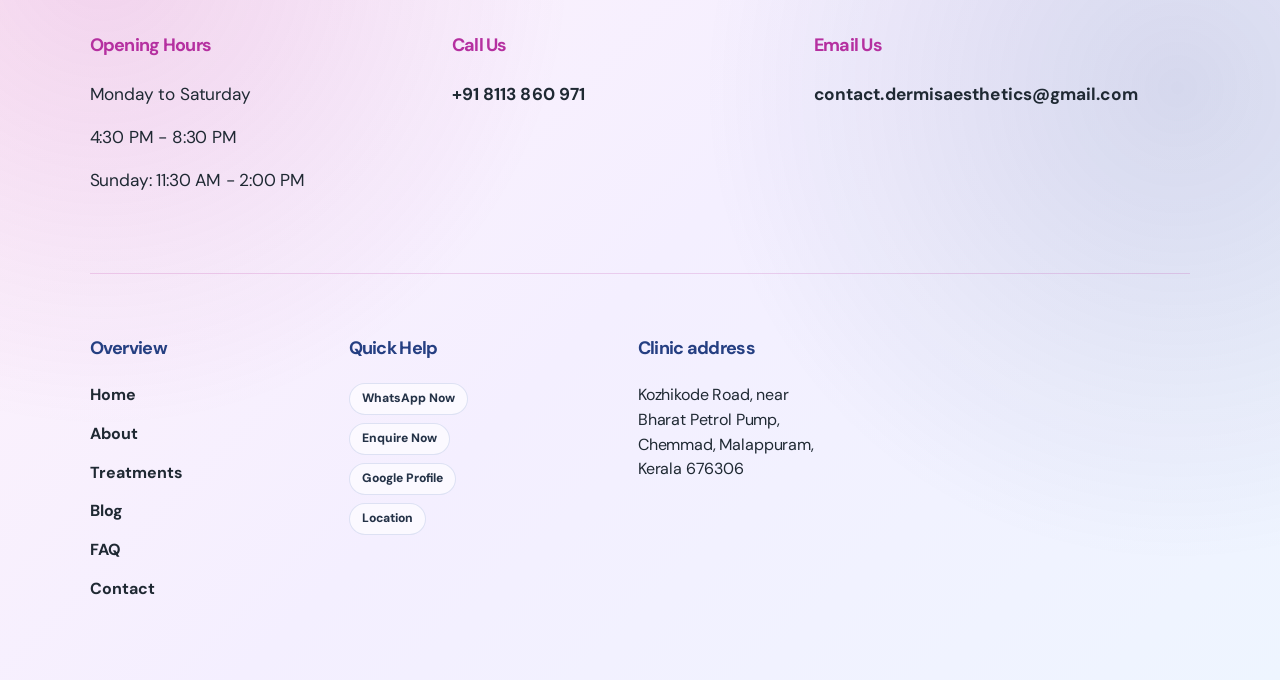
==== commit 1bbeeee2: "Deploy latest website updates" ====
--- a/index.html
+++ b/index.html
@@ -1,4 +1,4 @@
-﻿<!DOCTYPE html>
+<!DOCTYPE html>
 <html lang="en">
 <head>
   <meta charset="UTF-8">
@@ -18,7 +18,7 @@
   <link rel="stylesheet" href="https://fonts.googleapis.com/css2?family=DM+Sans:opsz,wght@9..40,400;9..40,500;9..40,600;9..40,700;9..40,800&family=Fraunces:opsz,wght,SOFT,WONK@9..144,500..800,40..100,0..1&display=swap">
   <link rel="preconnect" href="https://images.unsplash.com">
   <link rel="preload" as="image" href="assets/images/clinic-hero-mobile.webp" media="(max-width: 760px)" fetchpriority="high">
-  <link rel="stylesheet" href="assets/css/styles.css?v=241">
+  <link rel="stylesheet" href="assets/css/styles.css?v=244">
   <script type="application/ld+json">
     {
       "@context": "https://schema.org",
@@ -42,7 +42,7 @@
 <body data-page="home">
   <div id="site-root"></div>
   <script src="assets/js/site-data.js?v=266"></script>
-  <script src="assets/js/app.js?v=273"></script>
+  <script src="assets/js/app.js?v=279"></script>
 </body>
 </html>
 
--- a/assets/css/styles.css
+++ b/assets/css/styles.css
@@ -1,4 +1,4 @@
-﻿:root {
+:root {
   --ink: #1f2933;
   --muted: #66707a;
   --line: #e7dce8;
@@ -11030,3 +11030,60 @@
   background: #ffffff !important;
   box-shadow: 0 28px 90px rgba(58, 47, 86, 0.10) !important;
 }
+
+/* dermis-mobile-hide-hero-trust-row */
+@media (max-width: 760px) {
+  body[data-page="home"] .hero-trust-row {
+    display: none !important;
+  }
+}
+/* dermis-contact-hours-fit */
+body[data-page="contact"] .contact-hours-panel {
+  overflow: hidden;
+}
+
+body[data-page="contact"] .contact-hours-panel .hours-grid {
+  grid-template-columns: max-content minmax(0, 1fr) !important;
+  column-gap: 14px !important;
+}
+
+body[data-page="contact"] .contact-hours-panel .hours-grid span {
+  min-width: 0;
+  text-align: right;
+  white-space: nowrap;
+  font-size: clamp(13px, 1.5vw, 14px) !important;
+}
+
+@media (max-width: 560px) {
+  body[data-page="contact"] .contact-hours-panel .hours-grid {
+    column-gap: 10px !important;
+  }
+
+  body[data-page="contact"] .contact-hours-panel .hours-grid span {
+    font-size: 13px !important;
+  }
+}
+/* dermis-contact-hours-readable */
+@media (max-width: 760px) {
+  body[data-page="contact"] .contact-hours-panel .hours-grid {
+    display: grid !important;
+    grid-template-columns: 1fr !important;
+    gap: 4px !important;
+  }
+
+  body[data-page="contact"] .contact-hours-panel .hours-grid strong {
+    margin-top: 10px !important;
+  }
+
+  body[data-page="contact"] .contact-hours-panel .hours-grid strong:first-child {
+    margin-top: 0 !important;
+  }
+
+  body[data-page="contact"] .contact-hours-panel .hours-grid span {
+    text-align: left !important;
+    white-space: normal !important;
+    overflow-wrap: anywhere !important;
+    font-size: 14px !important;
+    line-height: 1.35 !important;
+  }
+}
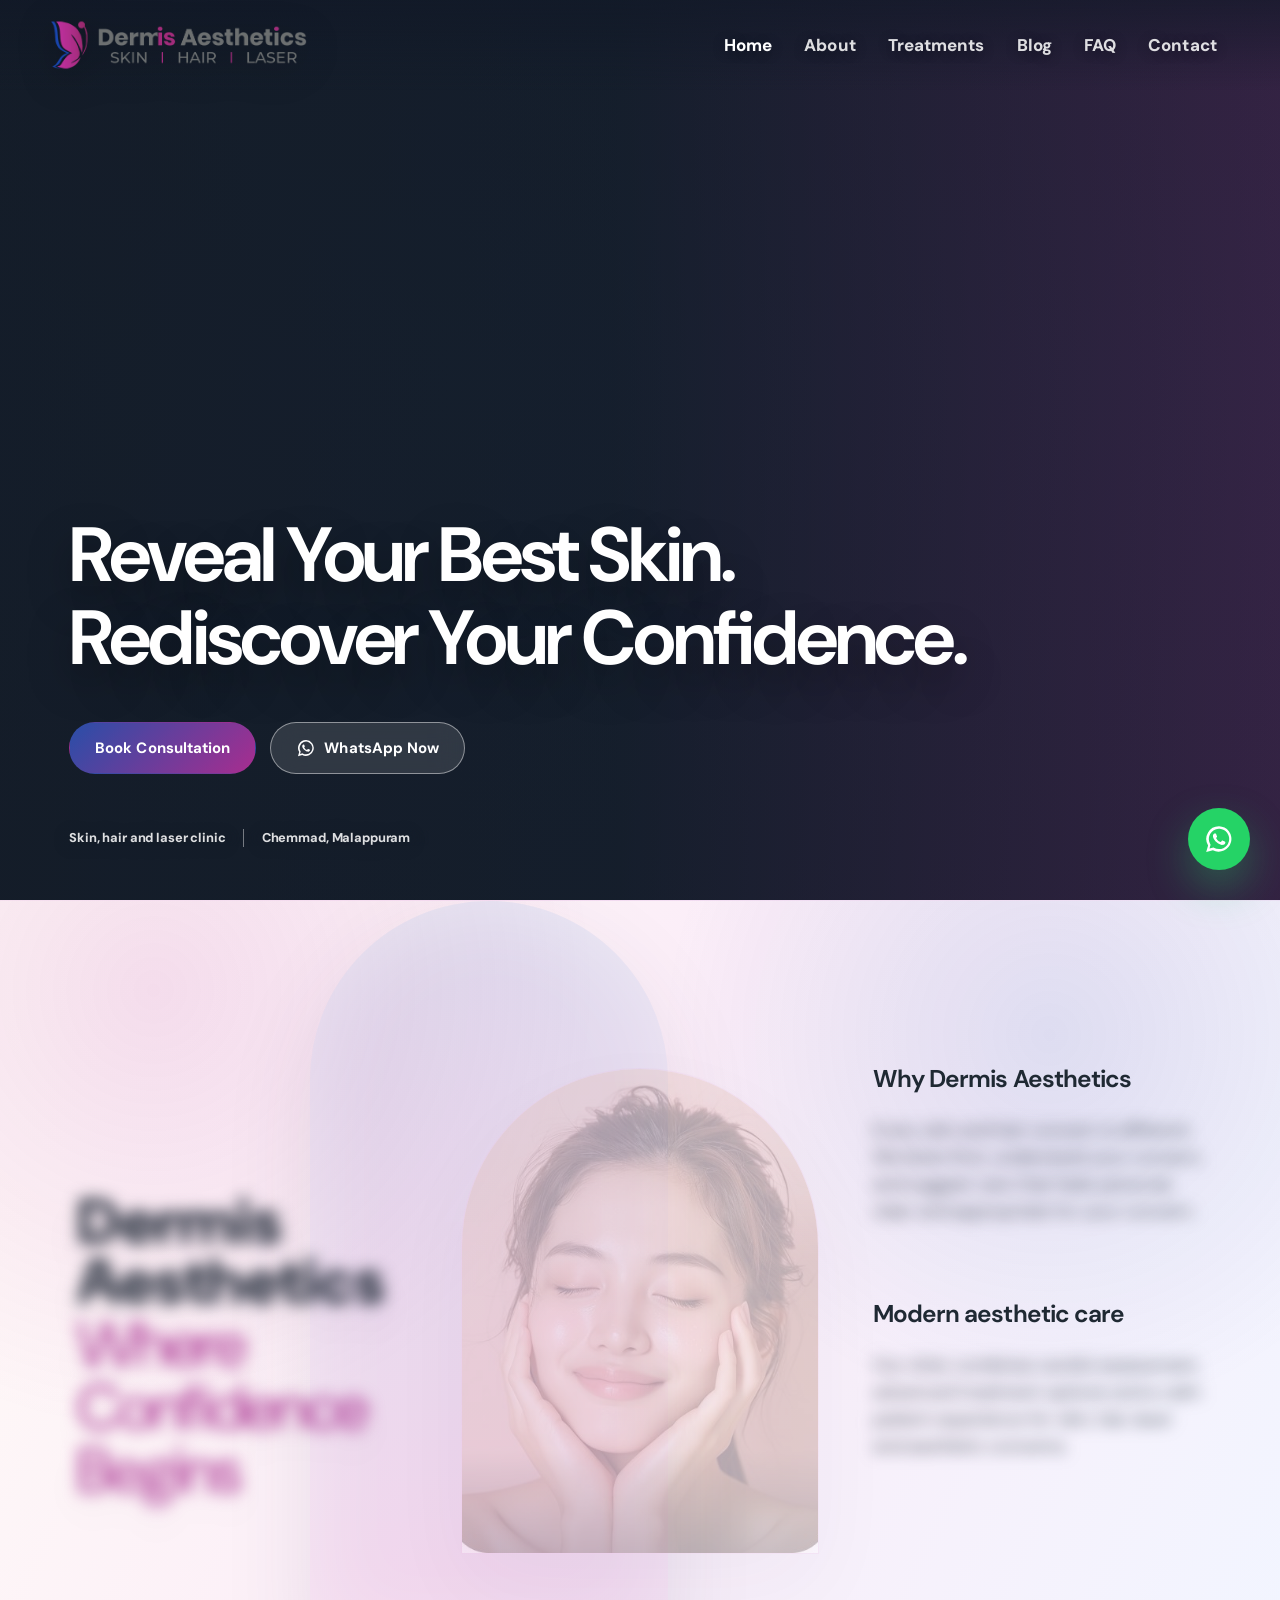
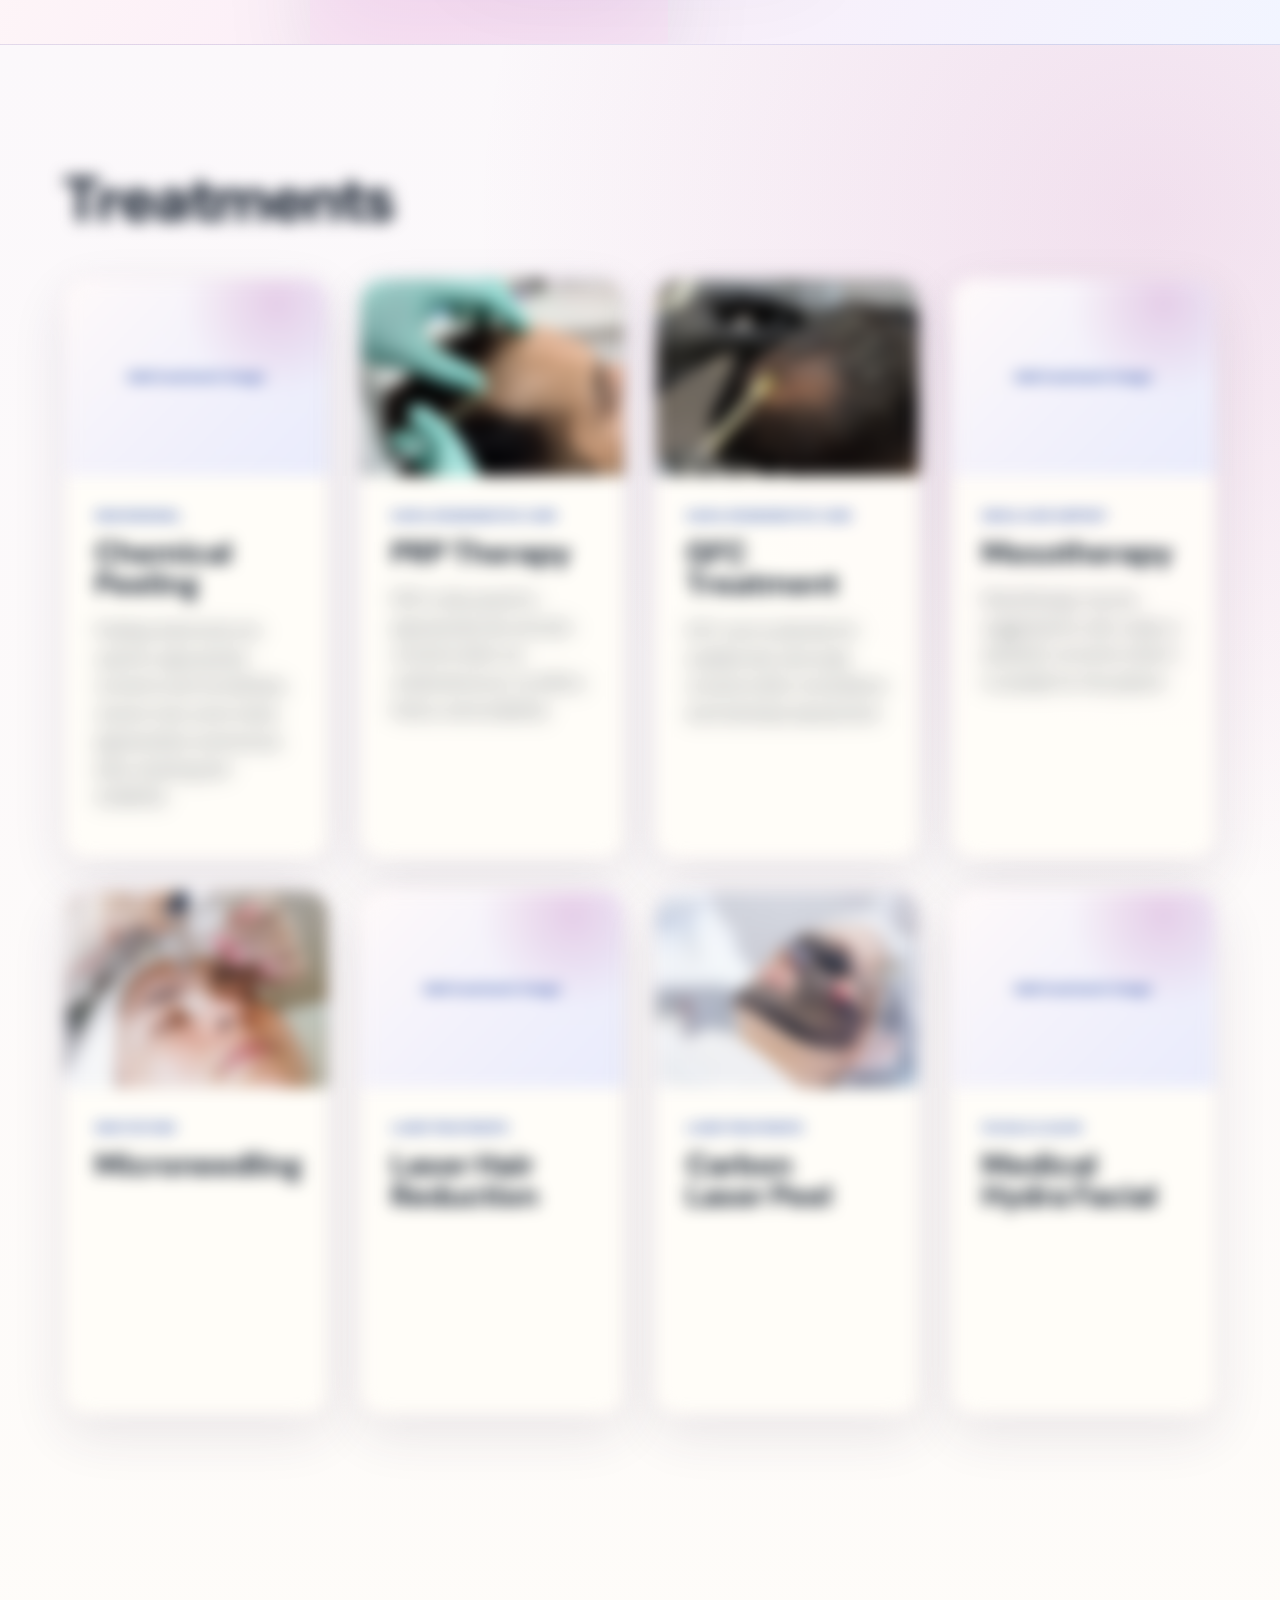
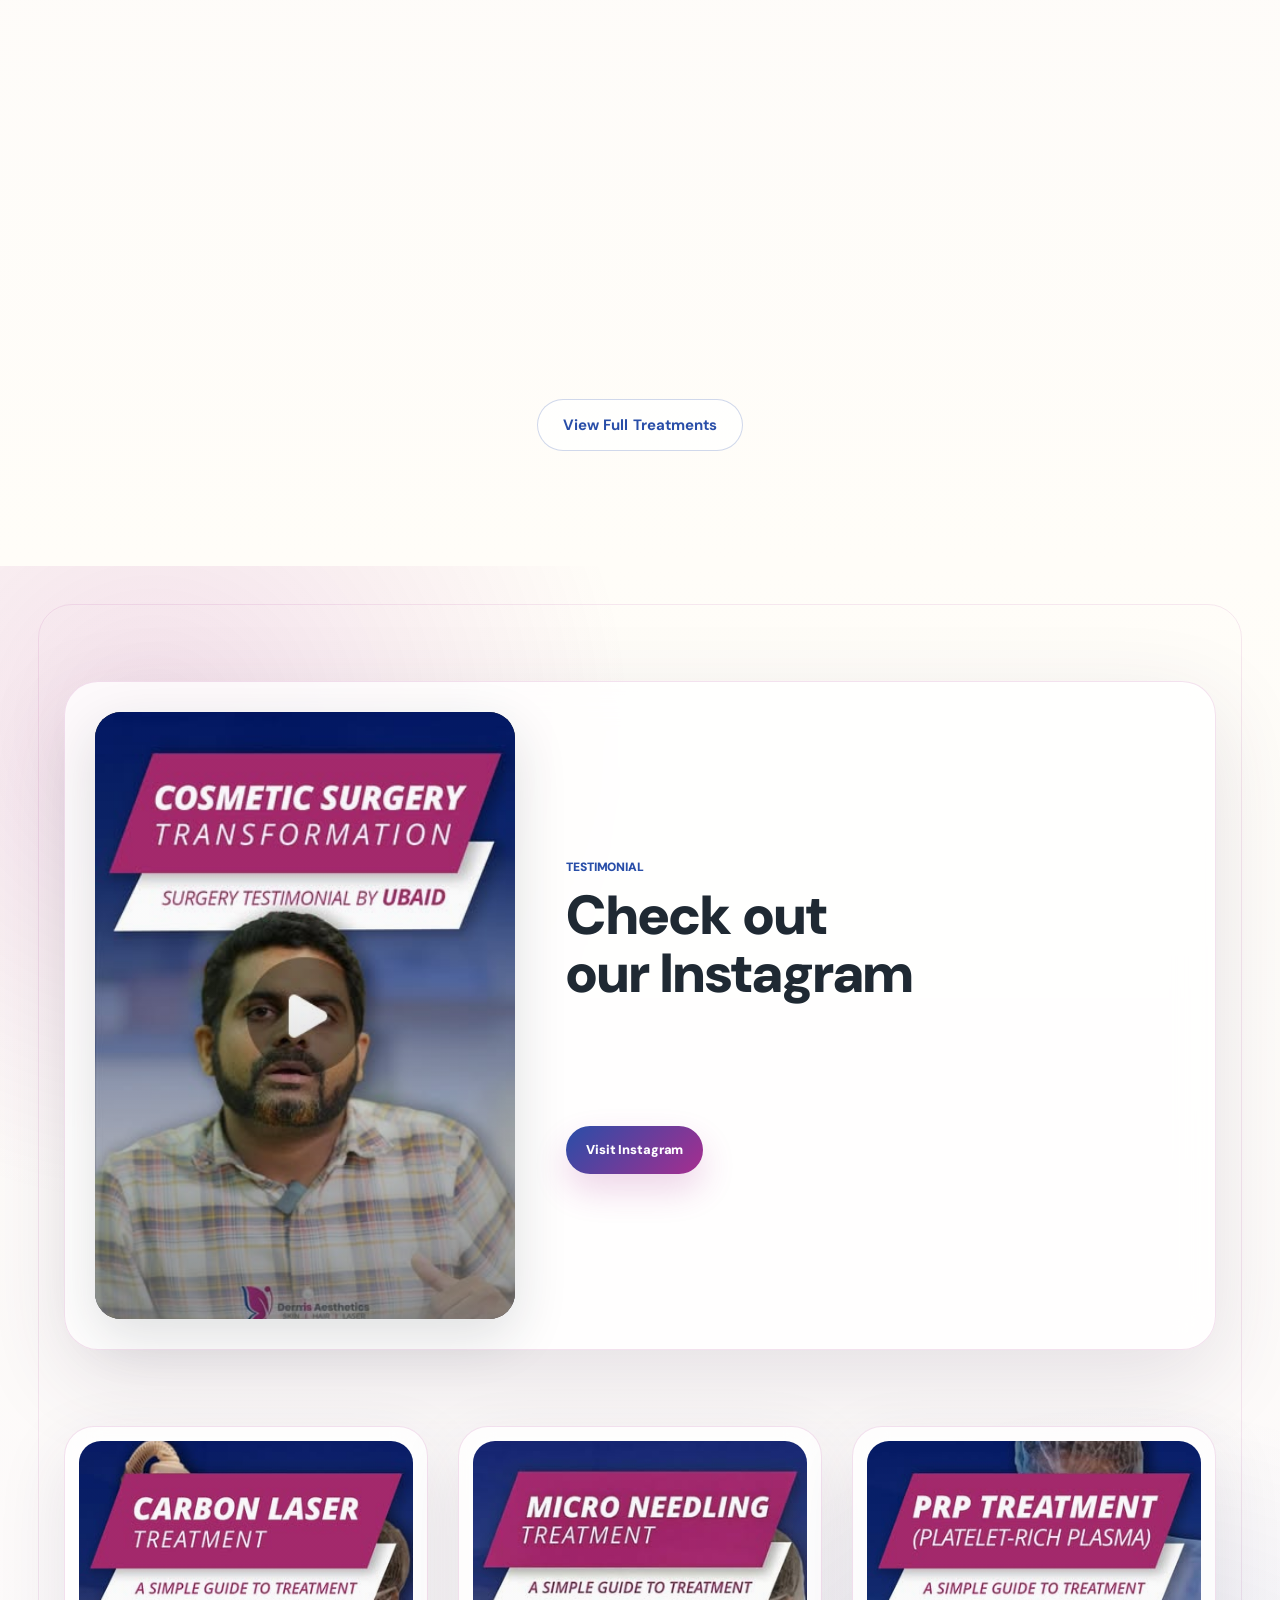
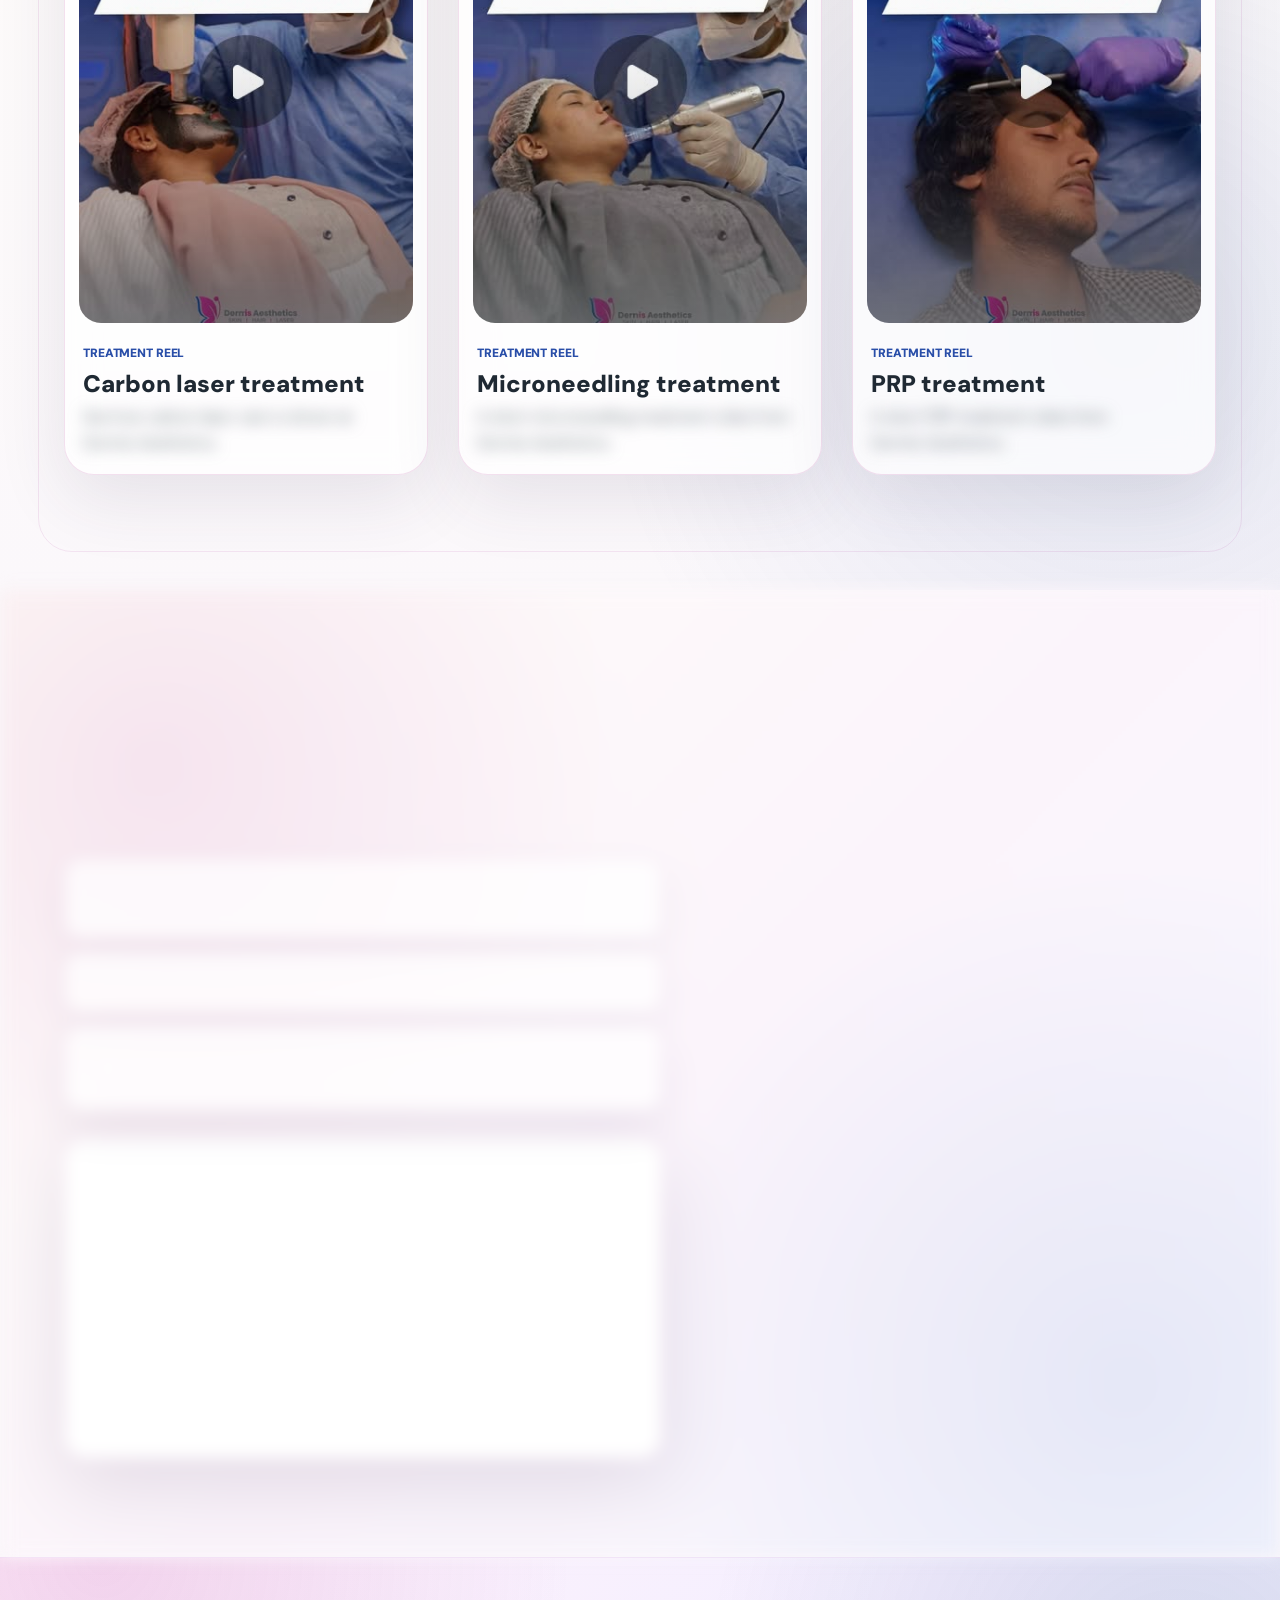
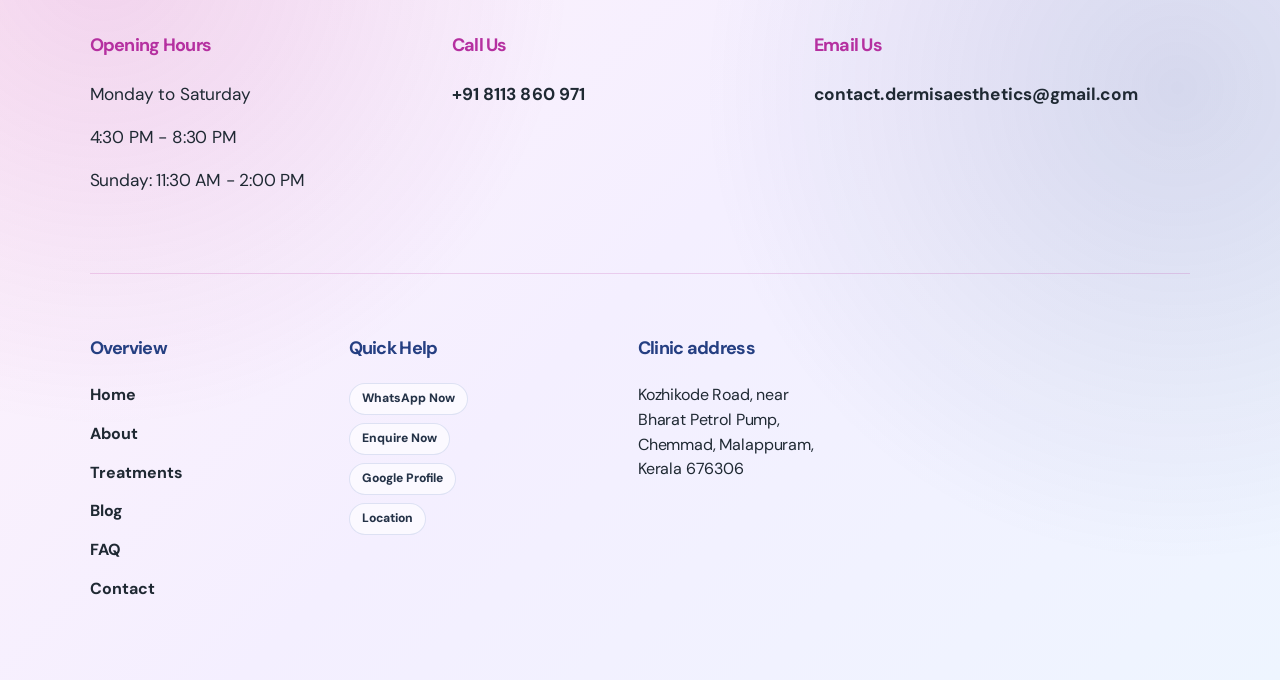
==== commit 9db4a38d: "Deploy latest Dermis updates" ====
--- a/index.html
+++ b/index.html
@@ -18,7 +18,7 @@
   <link rel="stylesheet" href="https://fonts.googleapis.com/css2?family=DM+Sans:opsz,wght@9..40,400;9..40,500;9..40,600;9..40,700;9..40,800&family=Fraunces:opsz,wght,SOFT,WONK@9..144,500..800,40..100,0..1&display=swap">
   <link rel="preconnect" href="https://images.unsplash.com">
   <link rel="preload" as="image" href="assets/images/clinic-hero-mobile.webp" media="(max-width: 760px)" fetchpriority="high">
-  <link rel="stylesheet" href="assets/css/styles.css?v=244">
+  <link rel="stylesheet" href="assets/css/styles.css?v=246">
   <script type="application/ld+json">
     {
       "@context": "https://schema.org",
@@ -41,8 +41,8 @@
 </head>
 <body data-page="home">
   <div id="site-root"></div>
-  <script src="assets/js/site-data.js?v=266"></script>
-  <script src="assets/js/app.js?v=279"></script>
+  <script src="assets/js/site-data.js?v=267"></script>
+  <script src="assets/js/app.js?v=280"></script>
 </body>
 </html>
 
--- a/assets/css/styles.css
+++ b/assets/css/styles.css
@@ -11086,4 +11086,24 @@
     font-size: 14px !important;
     line-height: 1.35 !important;
   }
+}
+/* dermis-mobile-hide-hero-whatsapp-button */
+@media (max-width: 760px) {
+  body[data-page="home"] .hero-conversion-actions .whatsapp-button {
+    display: none !important;
+  }
+}
+/* dermis-whatsapp-logo-avatar */
+.whatsapp-chat-avatar {
+  overflow: hidden;
+  background: #ffffff !important;
+  border: 2px solid rgba(255, 255, 255, 0.78);
+}
+
+.whatsapp-chat-avatar img {
+  width: 100%;
+  height: 100%;
+  object-fit: contain;
+  padding: 4px;
+  border-radius: inherit;
 }
